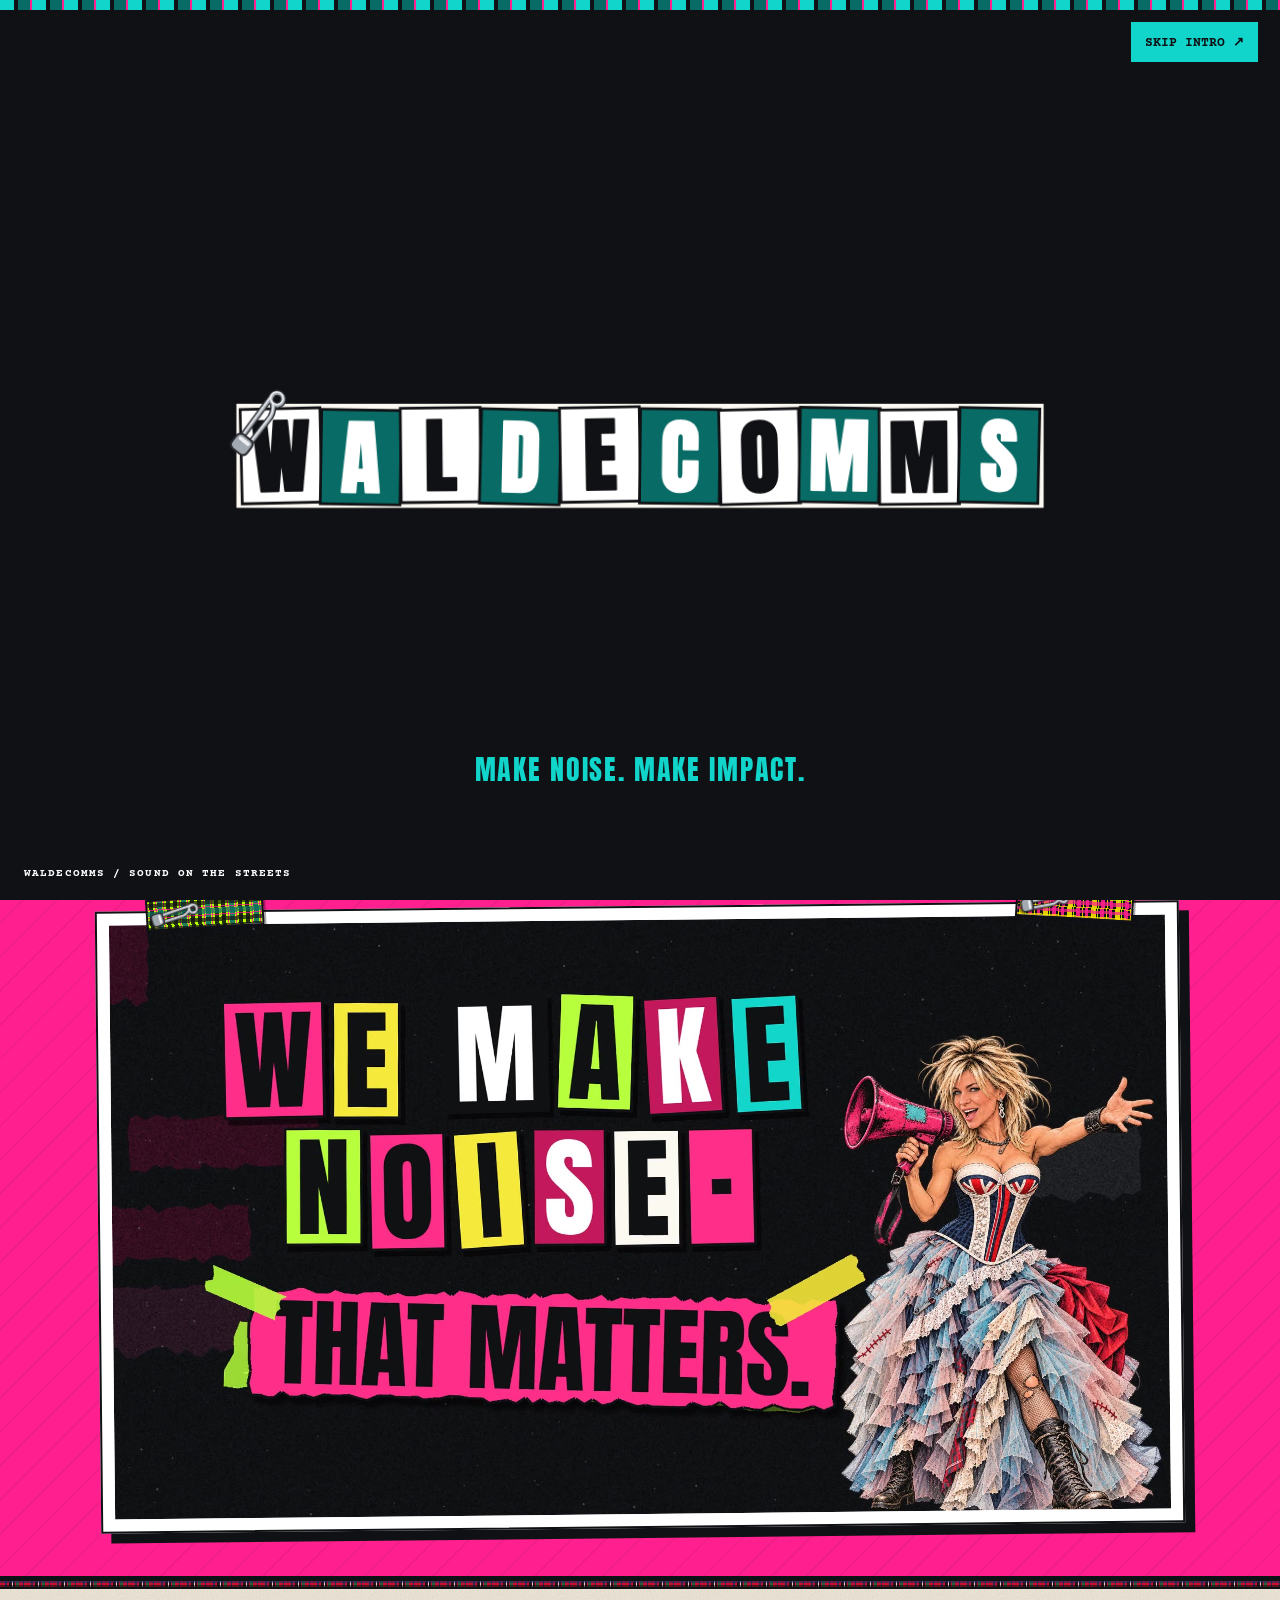
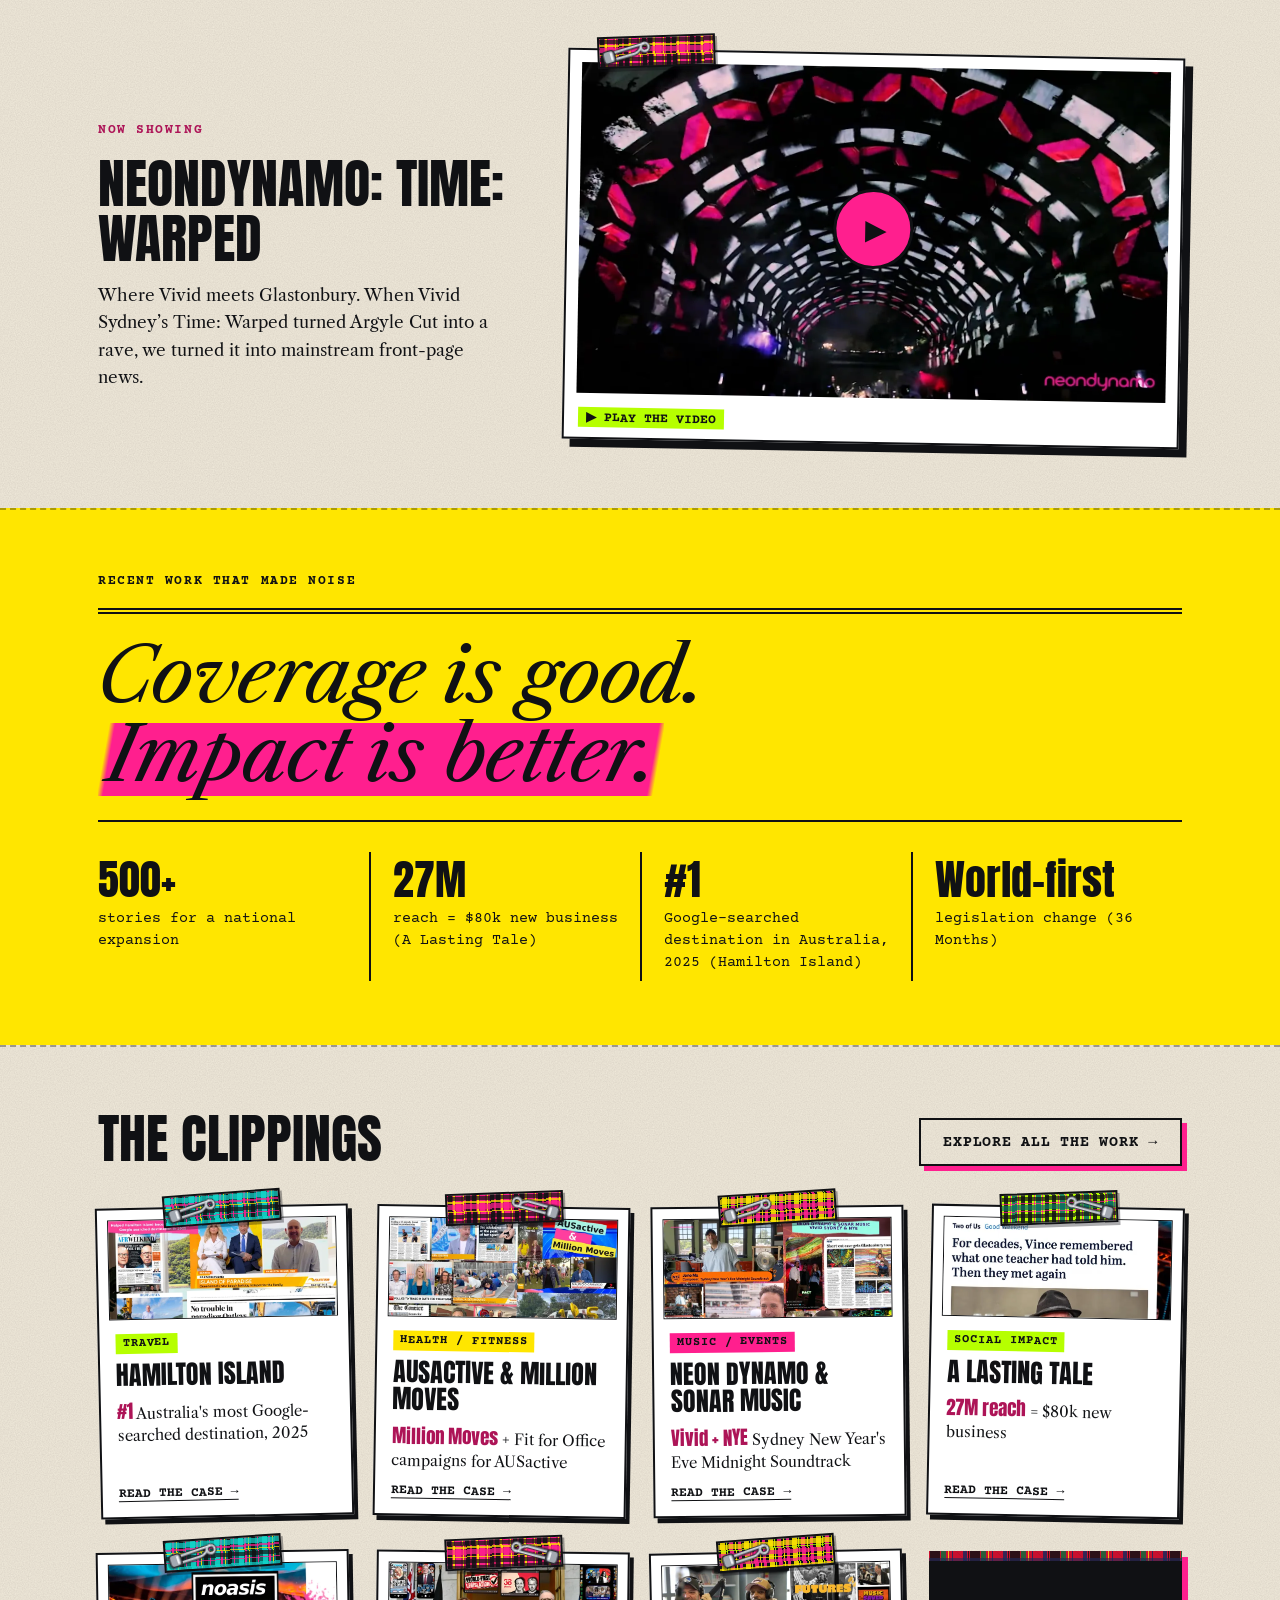
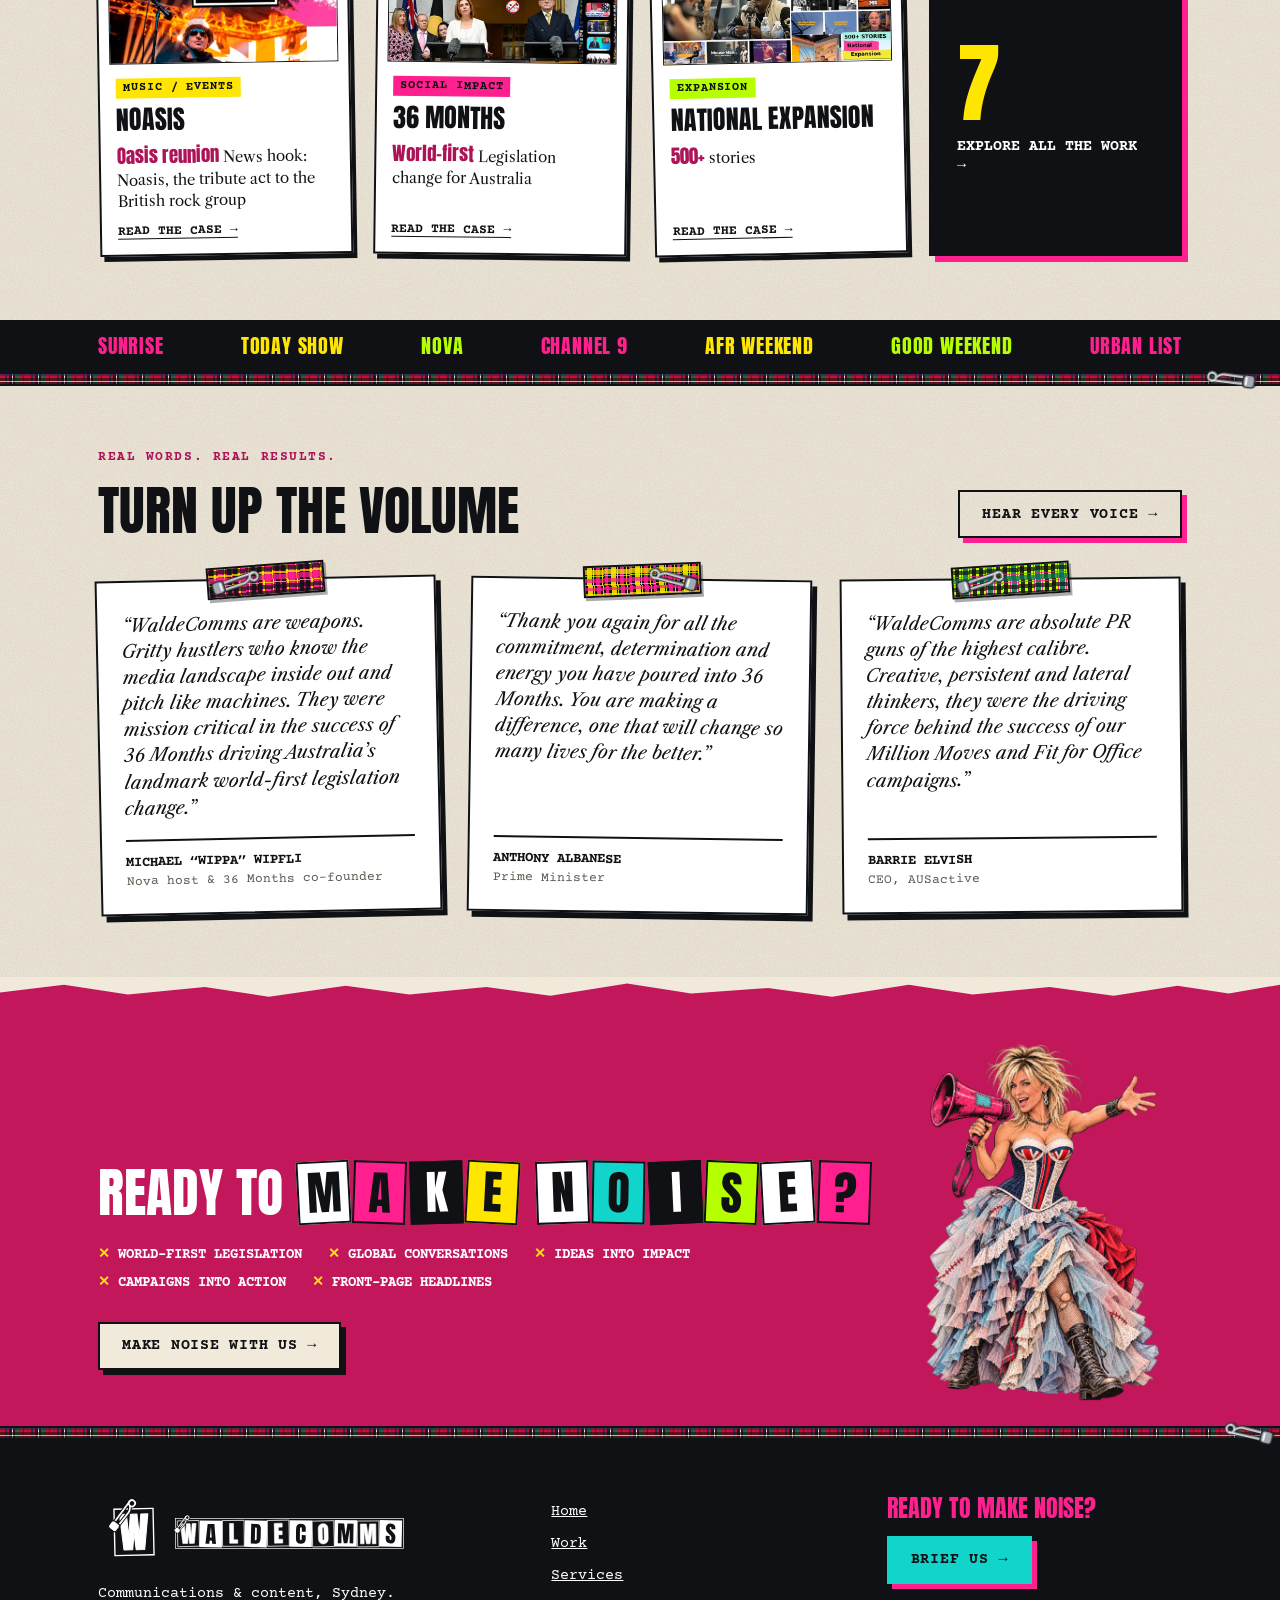
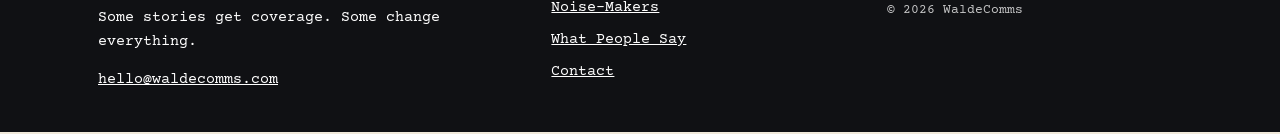
==== index.html @ 23a78856 "Pinned W as main logo: header lockup, footer, menu" ====
<!doctype html><html lang="en-AU"><head><meta charset="utf-8"><meta name="robots" content="noindex"><meta http-equiv="Cache-Control" content="no-cache, no-store, must-revalidate"><meta http-equiv="Pragma" content="no-cache"><meta http-equiv="Expires" content="0"><meta name="wc-ver" content="f0bf7336ae"><script>(function(){try{var v=document.querySelector('meta[name=wc-ver]').content,k='wcv-'+location.pathname;fetch(location.pathname+'?nc='+Date.now(),{cache:'no-store'}).then(function(r){return r.text()}).then(function(t){var m=t.match(/name="wc-ver" content="([0-9a-f]+)"/);if(m&&m[1]!==v&&sessionStorage.getItem(k)!==m[1]){sessionStorage.setItem(k,m[1]);var q=new URLSearchParams(location.search);q.set('v',m[1]);location.replace(location.pathname+'?'+q+location.hash)}})}catch(e){}})()</script><script>(function(u){if(/iP(hone|ad|od)/.test(u)||(/Safari[/]/.test(u)&&!/Chrome|Chromium|CriOS|FxiOS|Edg|Android/.test(u)))document.documentElement.classList.add("no-alpha")})(navigator.userAgent)</script><meta name="viewport" content="width=device-width,initial-scale=1">
<title>WaldeComms | PR that makes noise, Sydney</title><meta name="description" content="WaldeComms is a Sydney PR agency that turns businesses into brands people can&#x27;t ignore."><meta name="theme-color" content="#101114">
<link rel="icon" type="image/svg+xml" href="./img/favicon.svg?v=999e07d8"><link rel="icon" type="image/png" sizes="32x32" href="./img/favicon-32.png?v=999e07d8"><link rel="icon" type="image/png" sizes="64x64" href="./img/favicon-64.png?v=999e07d8"><link rel="apple-touch-icon" href="./img/apple-touch-icon.png?v=999e07d8">
<link rel="preload" href="./fonts/anton.woff2" as="font" type="font/woff2" crossorigin><link rel="preload" href="./fonts/courier-prime-bold.woff2" as="font" type="font/woff2" crossorigin>
<link rel="stylesheet" href="./css/site.css?v=f0bf7336ae"><link rel="stylesheet" href="./css/intro.css?v=f0bf7336ae"><link rel="preload" href="./img/waldecomms-logo.svg?v=999e07d8" as="image">
<script>document.documentElement.classList.add('js')</script></head><body>
<a class="skiplink" href="#main">Skip to content</a><div id="intro" hidden aria-label="WaldeComms introduction">
 <div class="i-flash f1"></div><div class="i-flash f2"></div><div class="i-flash f3"></div>
 <div class="i-tartan" aria-hidden="true"></div>
 <div class="i-word make">MAKE</div><div class="i-word noise">NOISE</div>
 <img class="i-lockup" src="./img/waldecomms-logo.svg?v=999e07d8" alt="WaldeComms" width="1028" height="160">
 <p class="i-caption">MAKE NOISE. MAKE IMPACT.</p>
 <div class="i-wipe" aria-hidden="true"><i></i><i></i><i></i><i></i><i></i><i></i></div>
 <span class="i-meta">WALDECOMMS / SOUND ON THE STREETS</span>
 <button class="i-skip" type="button">Skip intro ↗</button>
</div>

<header class="hdr"><div class="wrap hdr__in"><a class="logo" href="./?intro=1&amp;v=f0bf7336ae" aria-label="WaldeComms home (replays the intro)"><img class="logo__w" src="./img/waldecomms-W-pinned-color.svg?v=999e07d8" alt="" width="56" height="56"><img class="logo__t" src="./img/waldecomms-logo.svg?v=999e07d8" alt="WaldeComms" width="257" height="40"></a>
<nav class="nav" aria-label="Main"><a href="./work/?v=f0bf7336ae">Work</a><a href="./services/?v=f0bf7336ae">Services</a><a href="./noise-makers/?v=f0bf7336ae">Noise-Makers</a><a href="./what-people-say/?v=f0bf7336ae">What People Say</a><a href="./contact/?v=f0bf7336ae">Contact</a></nav><div class="hdr-cta"><a class="btn btn--sm" href="./contact/?v=f0bf7336ae" data-cta>Make noise</a>
<a class="mnav-open" href="#mmenu" role="button" aria-expanded="false" aria-controls="mmenu" aria-label="Menu"><span class="burger" aria-hidden="true"><i></i><i></i><i></i></span><span class="mnav-l">Menu</span></a></div></div><div class="tartan" aria-hidden="true"><span class="pin" aria-hidden="true" style="left:26px;--rot:84deg"></span></div></header>
<div class="mmenu" id="mmenu" role="dialog" aria-modal="true" aria-label="Site menu"><div class="mmenu__top"><img src="./img/waldecomms-W-pinned-color.svg?v=999e07d8" alt="" width="44" height="44" style="height:44px;width:44px"><a class="mmenu__close" href="#" role="button" aria-label="Close menu">Close ✕</a></div><nav aria-label="Mobile"><a href="./?v=f0bf7336ae">Home</a><a href="./work/?v=f0bf7336ae">Work</a><a href="./services/?v=f0bf7336ae">Services</a><a href="./noise-makers/?v=f0bf7336ae">Noise-Makers</a><a href="./what-people-say/?v=f0bf7336ae">What People Say</a><a href="./contact/?v=f0bf7336ae">Contact</a></nav><a class="btn btn--teal mmenu__cta" href="./contact/?v=f0bf7336ae">Make noise →</a></div>
<main id="main"><section class="hero hero--video"><div class="wrap hero__in"><div class="hero__t"><p class="kick"><span class="ransom"><span class="sr">PR</span><span class="ransom__v" aria-hidden="true"><span class="rw"><span class="rt rt--0" style="--r:-3deg">P</span><span class="rt rt--1" style="--r:2deg">R</span></span></span></span> <span>Sydney</span></p><h1 class="h1"><span class="h1__a">We make noise.</span> <span class="h1__b">That matters.</span></h1><p class="sub">Some stories get coverage. <span class="hl hl--p">Some change everything.</span></p><div class="ctas"><a class="btn" href="./work/?v=f0bf7336ae" data-cta>See the work →</a></div><p class="pinnote"><span class="pin-ico" aria-hidden="true"></span>That’s Niki Waldegrave · Noise with impact</p></div><figure class="hero__me hero__me--vid"><video class="hero__vid" autoplay muted loop playsinline preload="auto" poster="./img/niki-instigator.png?v=f0bf7336ae" width="720" height="1226" aria-label="Illustration of Niki Waldegrave, megaphone on her shoulder, hand on hip" data-pose="instigator"><source src="./video/niki-hero-loop-alpha.webm?v=f0bf7336ae" type="video/webm; codecs=vp9"></video><img class="hero__still" src="./img/niki-instigator.png?v=f0bf7336ae" alt="Illustration of Niki Waldegrave, megaphone on her shoulder, hand on hip" width="1024" height="1536" data-pose="instigator"></figure></div></section>
<section class="band" aria-label="WaldeComms in numbers"><div class="wrap band__in"><p><b>2.3B</b><span>media impressions for one campaign alone</span></p><p><b>14+</b><span>international awards</span></p></div></section>
<div class="tt" aria-hidden="true"><span class="pin" aria-hidden="true" style="left:26px;--rot:72deg"></span></div>
<section class="reelsec" data-reel aria-labelledby="reel-h"><div class="wrap"><div class="reelsec__hd"><div><p class="kick kick--ink"> <span>Showreel</span></p><h2 id="reel-h">Watch the <span class="ransom"><span class="sr">REEL</span><span class="ransom__v" aria-hidden="true"><span class="rw"><span class="rt rt--0" style="--r:-3deg">R</span><span class="rt rt--1" style="--r:2deg">E</span><span class="rt rt--2" style="--r:-1.5deg">E</span><span class="rt rt--3" style="--r:3deg">L</span></span></span></span></h2></div><button class="btn reelsec__snd" type="button" data-reel-sound aria-label="Play the showreel with sound from the start">▶ Sound on</button></div>
<div class="reelsec__f"><span class="tape tape--l tape--g" aria-hidden="true"></span><span class="tape tape--r tape--y" aria-hidden="true"></span><video class="reelsec__v" muted loop playsinline preload="none" poster="./img/reel-poster.jpg?v=f0bf7336ae" data-src-sm="./video/reel-720.mp4?v=f0bf7336ae" data-src-lg="./video/reel-1080.mp4?v=f0bf7336ae" width="1920" height="1080" aria-label="WaldeComms showreel"></video><noscript><video controls preload="none" poster="./img/reel-poster.jpg?v=f0bf7336ae" src="./video/reel-720.mp4?v=f0bf7336ae" width="1920" height="1080"></video></noscript></div></div></section>
<div class="tt tt--thin" aria-hidden="true"></div>
<section class="sec" data-now-showing aria-labelledby="ns-h"><div class="wrap reel"><div><p class="kick kick--ink"> <span>Now showing</span></p><h2 id="ns-h">NeonDynamo: Time: Warped</h2><p>Where Vivid meets Glastonbury. When Vivid Sydney’s Time: Warped turned Argyle Cut into a rave, we turned it into mainstream front-page news.</p></div>
<button class="reel__f" type="button" data-yt="TSCt61_0Z-E" aria-label="Play the NeonDynamo Time: Warped video"><span class="tape tape--l tape--p" aria-hidden="true"></span><img src="./img/neon-poster.webp?v=f0bf7336ae" alt="NeonDynamo Time: Warped video still" width="1280" height="720" loading="lazy"><span class="reel__play" aria-hidden="true">▶</span><span class="reel__cap">▶ Play the video</span></button></div></section>
<section class="sec sec--yellow" aria-labelledby="ci-h"><div class="wrap"><p class="kick kick--ink"> <span>Recent work that made noise</span></p><h2 id="ci-h" class="sr">Coverage is good. Impact is better.</h2><p class="headline" aria-hidden="true">Coverage is good.<br><em class="hl hl--p">Impact is better.</em></p>
<div class="cols"><div><b>500+</b><span>stories for a national expansion</span></div><div><b>27M</b><span>reach = $80k new business (A Lasting Tale)</span></div><div><b>#1</b><span>Google-searched destination in Australia, 2025 (Hamilton Island)</span></div><div><b>World-first</b><span>legislation change (36 Months)</span></div></div></div></section>
<section class="sec" data-fit-exempt="all" data-fit-reason="six-card grid"><div class="wrap"><div class="sec__hd"><h2>The clippings</h2><a class="btn btn--ghost" href="./work/?v=f0bf7336ae">Explore all the work →</a></div>
<div class="grid grid--4"><a class="card" href="./work/hamilton-island/?v=f0bf7336ae" style="--r:-1.2deg"><span class="tape" aria-hidden="true"></span><img src="./img/deck-hamilton-island-sm.webp?v=f0bf7336ae" alt="Hamilton Island coverage collage" loading="lazy" width="733" height="413"><span class="card__tag">Travel</span><span class="card__t">Hamilton Island</span><span class="card__s"><b>#1</b> Australia&#x27;s most Google-searched destination, 2025</span><span class="card__go">Read the case →</span></a><a class="card" href="./work/million-moves-ausactive/?v=f0bf7336ae" style="--r:0.9deg"><span class="tape tape--p" aria-hidden="true"></span><img src="./img/deck-million-moves-sm.webp?v=f0bf7336ae" alt="AUSactive &amp; Million Moves coverage collage" loading="lazy" width="733" height="413"><span class="card__tag">Health / Fitness</span><span class="card__t">AUSactive &amp; Million Moves</span><span class="card__s"><b>Million Moves</b> + Fit for Office campaigns for AUSactive</span><span class="card__go">Read the case →</span></a><a class="card" href="./work/neon-dynamo-sonar-music/?v=f0bf7336ae" style="--r:-0.6deg"><span class="tape tape--y" aria-hidden="true"></span><img src="./img/deck-neon-dynamo-sm.webp?v=f0bf7336ae" alt="Neon Dynamo &amp; Sonar Music coverage collage" loading="lazy" width="733" height="413"><span class="card__tag">Music / Events</span><span class="card__t">Neon Dynamo &amp; Sonar Music</span><span class="card__s"><b>Vivid + NYE</b> Sydney New Year&#x27;s Eve Midnight Soundtrack</span><span class="card__go">Read the case →</span></a><a class="card" href="./work/a-lasting-tale/?v=f0bf7336ae" style="--r:1.1deg"><span class="tape tape--g" aria-hidden="true"></span><img src="./img/deck-lasting-tale.webp?v=f0bf7336ae" alt="A Lasting Tale coverage collage" loading="lazy" width="733" height="413"><span class="card__tag">Social impact</span><span class="card__t">A Lasting Tale</span><span class="card__s"><b>27M reach</b> = $80k new business</span><span class="card__go">Read the case →</span></a><a class="card" href="./work/noasis/?v=f0bf7336ae" style="--r:-0.9deg"><span class="tape" aria-hidden="true"></span><img src="./img/deck-noasis.webp?v=f0bf7336ae" alt="Noasis coverage collage" loading="lazy" width="733" height="413"><span class="card__tag">Music / Events</span><span class="card__t">Noasis</span><span class="card__s"><b>Oasis reunion</b> News hook: Noasis, the tribute act to the British rock group</span><span class="card__go">Read the case →</span></a><a class="card" href="./work/36-months/?v=f0bf7336ae" style="--r:0.7deg"><span class="tape tape--p" aria-hidden="true"></span><img src="./img/deck-36-months-sm.webp?v=f0bf7336ae" alt="36 Months coverage collage" loading="lazy" width="733" height="413"><span class="card__tag">Social impact</span><span class="card__t">36 Months</span><span class="card__s"><b>World-first</b> Legislation change for Australia</span><span class="card__go">Read the case →</span></a><a class="card" href="./work/national-expansion/?v=f0bf7336ae" style="--r:-1.2deg"><span class="tape tape--y" aria-hidden="true"></span><img src="./img/deck-national-expansion-sm.webp?v=f0bf7336ae" alt="National Expansion coverage collage" loading="lazy" width="733" height="413"><span class="card__tag">Expansion</span><span class="card__t">National Expansion</span><span class="card__s"><b>500+</b> stories</span><span class="card__go">Read the case →</span></a><a class="card card--more" href="./work/?v=f0bf7336ae"><span class="card--more__n">7</span><span class="card--more__t">Explore all the work →</span></a></div></div></section>
<div class="mast" aria-label="Where our stories land"><div class="wrap mast__in"><span>Sunrise</span><span>Today Show</span><span>Nova</span><span>Channel 9</span><span>AFR Weekend</span><span>Good Weekend</span><span>Urban List</span></div></div>
<div class="tt" aria-hidden="true"><span class="pin pin--d" aria-hidden="true" style="right:40px;--rot:-82deg"></span></div>
<section class="sec qclips" data-fit-exempt="m" data-fit-reason="three stacked quote cards on mobile" aria-labelledby="qc-h"><div class="wrap"><div class="sec__hd"><div><p class="kick kick--ink"> <span>Real words. Real results.</span></p><h2 id="qc-h">Turn up the volume</h2></div><a class="btn btn--ghost" href="./what-people-say/?v=f0bf7336ae">Hear every voice →</a></div><div class="qclips__g"><figure class="qclip" style="--r:-1.2deg"><span class="tape tape--p" aria-hidden="true"></span><blockquote>“WaldeComms are weapons. Gritty hustlers who know the media landscape inside out and pitch like machines. They were mission critical in the success of 36 Months driving Australia’s landmark world-first legislation change.”</blockquote><figcaption>Michael “Wippa” Wipfli<span>Nova host &amp; 36 Months co-founder</span></figcaption></figure><figure class="qclip" style="--r:0.8deg"><span class="tape tape--tt" aria-hidden="true"></span><blockquote>“Thank you again for all the commitment, determination and energy you have poured into 36 Months. You are making a difference, one that will change so many lives for the better.”</blockquote><figcaption>Anthony Albanese<span>Prime Minister</span></figcaption></figure><figure class="qclip" style="--r:-0.5deg"><span class="tape tape--g" aria-hidden="true"></span><blockquote>“WaldeComms are absolute PR guns of the highest calibre. Creative, persistent and lateral thinkers, they were the driving force behind the success of our Million Moves and Fit for Office campaigns.”</blockquote><figcaption>Barrie Elvish<span>CEO, AUSactive</span></figcaption></figure></div></div></section>
<section class="cta cta-band" aria-labelledby="cta-h"><div class="torn" aria-hidden="true"></div><div class="wrap cta__in"><div><h2 id="cta-h"><span>Ready to</span> <span class="ransom"><span class="sr">MAKE NOISE?</span><span class="ransom__v" aria-hidden="true"><span class="rw"><span class="rt rt--0" style="--r:-3deg">M</span><span class="rt rt--1" style="--r:2deg">A</span><span class="rt rt--2" style="--r:-1.5deg">K</span><span class="rt rt--3" style="--r:3deg">E</span></span><span class="rw"><span class="rt rt--0" style="--r:-2deg">N</span><span class="rt rt--4" style="--r:1deg">O</span><span class="rt rt--2" style="--r:-2.5deg">I</span><span class="rt rt--5" style="--r:2.5deg">S</span><span class="rt rt--0" style="--r:-3deg">E</span><span class="rt rt--1" style="--r:2deg">?</span></span></span></span></h2><ul class="ticks"><li>World-first legislation</li><li>Global conversations</li><li>Ideas into impact</li><li>Campaigns into action</li><li>Front-page headlines</li></ul><a class="btn btn--paper" href="./contact/?v=f0bf7336ae">Make noise with us →</a></div><img class="cta__me" src="./img/niki-rally.png?v=f0bf7336ae" alt="Illustration of Niki Waldegrave calling through her megaphone" width="1024" height="1536" loading="lazy" data-pose="rally"></div></section></main>
<div class="tt" aria-hidden="true"><span class="pin pin--d" aria-hidden="true" style="right:22px;--rot:-76deg"></span></div><footer class="ftr"><div class="wrap ftr__in"><div><div class="ftr__brand"><img class="ftr__w" src="./img/waldecomms-W-pinned-white.svg?v=999e07d8" alt="" width="72" height="72"><img src="./img/waldecomms-strip-white.svg?v=999e07d8" alt="WaldeComms" width="231" height="36"></div><p>Communications &amp; content, Sydney.<br>Some stories get coverage. Some change everything.</p><p><a class="" href="mailto:hello@waldecomms.com?subject=Ready%20to%20make%20noise">hello@waldecomms.com</a></p></div>
<nav aria-label="Footer"><a href="./?v=f0bf7336ae">Home</a><a href="./work/?v=f0bf7336ae">Work</a><a href="./services/?v=f0bf7336ae">Services</a><a href="./noise-makers/?v=f0bf7336ae">Noise-Makers</a><a href="./what-people-say/?v=f0bf7336ae">What People Say</a><a href="./contact/?v=f0bf7336ae">Contact</a></nav>
<div><p class="ftr__h">Ready to make noise?</p><a class="btn btn--teal" href="./contact/?v=f0bf7336ae">Brief us →</a><p><small>© 2026 WaldeComms</small></p></div></div></footer>
<div class="lb" role="dialog" aria-modal="true" aria-label="Viewer"><button class="btn btn--teal btn--sm" type="button">Close ✕</button></div>
<script src="./js/intro.js?v=f0bf7336ae"></script><script src="./js/site.js?v=f0bf7336ae" defer></script></body></html>
---- css/site.css ----
/* WaldeComms: Westwood Zine. ALL colours, type and sizes live in :root below. Built by build.py (content in content.py). */
@font-face{font-family:Anton;src:url(../fonts/anton.woff2) format("woff2");font-display:swap}
@font-face{font-family:Caslon;src:url(../fonts/caslon.woff2) format("woff2");font-display:swap}
@font-face{font-family:Caslon;font-style:italic;src:url(../fonts/caslon-italic.woff2) format("woff2");font-display:swap}
@font-face{font-family:Caslon;font-weight:700;src:url(../fonts/caslon-bold.woff2) format("woff2");font-display:swap}
@font-face{font-family:"Courier Prime";src:url(../fonts/courier-prime.woff2) format("woff2");font-display:swap}
@font-face{font-family:"Courier Prime";font-weight:700;src:url(../fonts/courier-prime-bold.woff2) format("woff2");font-display:swap}
:root{
 /* colour: paper, ink, deep teal (white 6.4:1), bright teal (ink 10.2:1), muted ink (6:1 on paper); pink 5.3:1 / yellow 14.9:1 / lime 15.6:1 with ink; deep pink 5.9:1 with white */
 --paper:#F1EADB;--paper2:#E8DFCB;--white:#fff;--ink:#101114;--deep:#086B65;--teal:#11D5CA;--mute:#5C574E;
 /* Niki's loud accents (19 Nov): ink text on --pink/--yellow/--lime; white text only on --pinkd/--deep/--ink */
 --pink:#FF1F8E;--pinkd:#C2185B;--pinkt:#AD1457;--yellow:#FFE600;--lime:#B6FF00;
 --i:var(--ink);--c:var(--paper);--t:var(--teal);
 /* type */
 --d:Anton,Impact,"Arial Narrow",sans-serif;--s:Caslon,Georgia,serif;--m:"Courier Prime",ui-monospace,monospace;
 /* one size per role, every page */
 --h1:clamp(46px,6.6vw,82px);--h2:clamp(34px,4.4vw,54px);--h3:28px;--lead:21px;--kick:13px;--body:17px;
 --w:1140px;--gut:28px;--sec:64px;--fig:500px;--hero:560px;--cta-fig:360px;--hdr:83px}
*,*::before,*::after{box-sizing:border-box}
*{margin:0}
html{background:var(--paper);-webkit-text-size-adjust:100%;scroll-padding-top:calc(var(--hdr) + 12px)}
body{font:var(--body)/1.6 var(--s);color:var(--ink);background:var(--paper) url("data:image/svg+xml,%3Csvg xmlns='http://www.w3.org/2000/svg' width='220' height='220'%3E%3Cfilter id='n'%3E%3CfeTurbulence type='fractalNoise' baseFrequency='.85' numOctaves='3' stitchTiles='stitch'/%3E%3CfeColorMatrix values='0 0 0 0 0 0 0 0 0 0 0 0 0 0 0 0 0 0 .09 0'/%3E%3C/filter%3E%3Crect width='100%25' height='100%25' filter='url(%23n)'/%3E%3C/svg%3E");overflow-x:hidden;overflow-wrap:break-word}
img{max-width:100%;height:auto;display:block}
a{color:inherit}
button{font:inherit;color:inherit}
.sr{position:absolute!important;width:1px;height:1px;overflow:hidden;clip:rect(0 0 0 0);white-space:nowrap}
.skiplink{position:absolute;left:-999px;top:0;background:var(--ink);color:#fff;padding:.6em 1em;z-index:400}.skiplink:focus{left:8px;top:8px}
.wrap{max-width:var(--w);margin:0 auto;padding:0 var(--gut)}
:focus-visible{outline:3px solid var(--pinkd);outline-offset:3px}
.ftr :focus-visible,.cta :focus-visible,.band :focus-visible,.mmenu :focus-visible{outline-color:var(--yellow)}
/* tartan: teal + ink + deep, one thin pink overcheck */
.tartan{background:repeating-linear-gradient(90deg,transparent 0 20px,var(--yellow) 20px 23px,transparent 23px 48px),repeating-linear-gradient(0deg,transparent 0 20px,var(--pink) 20px 24px,transparent 24px 48px),repeating-linear-gradient(90deg,rgba(16,17,20,.55) 0 12px,transparent 12px 48px),repeating-linear-gradient(0deg,rgba(16,17,20,.55) 0 12px,transparent 12px 48px),repeating-linear-gradient(90deg,transparent 0 30px,rgba(8,107,101,.7) 30px 42px,transparent 42px 48px),var(--teal)}
/* header */
.hdr{position:sticky;top:0;z-index:60;background:var(--paper);border-bottom:3px solid var(--ink)}
.hdr__in{display:flex;align-items:center;gap:28px;height:72px}
.hdr .tartan{height:8px}
.logo{display:flex;align-items:center;gap:6px;flex:none}
.logo img.logo__t{width:257px;height:40px}
.logo img.logo__w{width:60px;height:60px;margin:-6px 0}
.ftr__brand{display:flex;align-items:center;gap:4px}
.ftr__w{width:72px;height:72px;flex:none}
.nav{display:flex;gap:22px;margin-left:auto;font:400 14px/1 var(--m);text-transform:uppercase;letter-spacing:.04em}
.nav a{text-decoration:none;padding:10px 0;border-bottom:3px solid transparent}
.nav a[aria-current]{border-color:var(--pink)}
.nav a:hover{border-color:var(--ink);background:linear-gradient(transparent 55%,var(--yellow) 55% 92%,transparent 92%)}
.hdr-cta{display:flex;align-items:center;gap:10px}
.mnav-open{display:none}
/* buttons: one family. Ink with a teal offset (on light), paper with ink offset (on deep teal), bright teal with ink text (on ink) */
.btn{display:inline-flex;align-items:center;justify-content:center;gap:.4em;min-height:48px;padding:0 22px;background:var(--ink);color:#fff;font:700 15px/1 var(--m);text-transform:uppercase;letter-spacing:.05em;text-decoration:none;border:2px solid var(--ink);box-shadow:5px 5px 0 var(--pink);cursor:pointer;transition:transform .15s,box-shadow .15s;text-align:center}
.btn:hover{transform:translate(-2px,-2px);box-shadow:7px 7px 0 var(--yellow)}
.btn--ghost:hover{background:var(--lime)}
.btn--sm{min-height:44px;padding:0 16px;font-size:13px}
.btn--ghost{background:transparent;color:var(--ink)}
.btn--paper{background:var(--paper);color:var(--ink);box-shadow:5px 5px 0 var(--ink)}
.btn--paper:hover{background:var(--yellow);box-shadow:7px 7px 0 var(--ink)}
.btn--teal{background:var(--teal);color:var(--ink);border-color:var(--teal);box-shadow:5px 5px 0 var(--pink)}
.btn--teal:hover{background:var(--yellow);border-color:var(--yellow);box-shadow:7px 7px 0 var(--pink)}
/* links: deep pink text 4.9:1 on paper; highlighter on hover */
.lnk:hover{background:var(--yellow);color:var(--ink)}
.lnk{font:700 15px/1.3 var(--m);text-transform:uppercase;letter-spacing:.04em;color:var(--pinkt);text-decoration:underline;text-decoration-thickness:2px;text-underline-offset:5px;display:inline-flex;align-items:center;min-height:44px}
/* ransom tiles (labels + CTA heading only) */
.ransom{display:inline-flex;vertical-align:middle}
.ransom__v{display:inline-flex;flex-wrap:wrap;gap:6px .35em}
.rw{display:inline-flex;gap:3px;white-space:nowrap}
.rt{display:inline-grid;place-items:center;min-width:1.15em;height:1.35em;padding:0 .12em;font:400 1em/1 var(--d);border:2px solid var(--ink);transform:rotate(var(--r,0deg))}
.rt--0{background:#fff;color:var(--ink)}.rt--1{background:var(--pink);color:var(--ink)}.rt--2{background:var(--ink);color:#fff}.rt--3{background:var(--yellow);color:var(--ink)}.rt--4{background:var(--teal);color:var(--ink)}.rt--5{background:var(--lime);color:var(--ink)}
.kick{display:flex;align-items:center;flex-wrap:wrap;gap:12px;font:700 var(--kick)/1.2 var(--m);text-transform:uppercase;letter-spacing:.12em;margin-bottom:18px}
.kick .ransom{font-size:22px;letter-spacing:0}
.kick--ink{color:var(--pinkt)}
/* highlighter swipe behind key words */
.hl{background:linear-gradient(100deg,transparent 1%,var(--yellow) 2% 98%,transparent 99%) 0 75%/100% 78% no-repeat;padding:0 .12em;-webkit-box-decoration-break:clone;box-decoration-break:clone}
.hl--p{background-image:linear-gradient(100deg,transparent 2%,var(--pink) 3% 97%,transparent 98%)}
.hl--l{background-image:linear-gradient(100deg,transparent 2%,var(--lime) 3% 97%,transparent 98%)}
/* hero: one component on every page; figure same size everywhere */
.hero{border-bottom:3px solid var(--ink);position:relative;overflow-x:clip;overflow-y:visible}
.hero__in{display:grid;grid-template-columns:minmax(0,1fr) auto;gap:40px;align-items:end;min-height:var(--hero)}
.hero__t{align-self:center;padding:48px 0}
.hero--plain .hero__in{min-height:0;grid-template-columns:minmax(0,1fr)}
.hero--plain .hero__t{padding:64px 0 56px}
.h1{font:400 var(--h1)/.95 var(--d);text-transform:uppercase;letter-spacing:-.005em}
.h1 span{display:block}
.h1 .h1__b{display:table;background:var(--pinkd);color:#fff;padding:.05em .16em .02em;margin-top:.12em;transform:rotate(-1.2deg);box-shadow:6px 6px 0 var(--ink)}
.sub,.lead{font:italic var(--lead)/1.45 var(--s)}
.sub{margin:26px 0 30px;max-width:36ch}
.hero .sub:last-child{margin-bottom:0}
.ctas{display:flex;align-items:center;gap:26px;flex-wrap:wrap}
.pinnote{display:inline-block;margin-top:32px;background:var(--yellow);border:2px solid var(--ink);padding:12px 14px 10px;font:700 12px/1.35 var(--m);text-transform:uppercase;transform:rotate(-1.5deg)}
.pin-ico{display:block;width:44px;height:14px;margin:-22px 0 6px -4px;background:url("data:image/svg+xml,%3Csvg xmlns='http://www.w3.org/2000/svg' viewBox='0 0 60 18'%3E%3Cpath d='M8 9h44a6 6 0 1 1 0 .1' fill='none' stroke='%23101114' stroke-width='3'/%3E%3Cpath d='M4 4h10v10H4z' fill='%23101114'/%3E%3C/svg%3E") no-repeat;transform:rotate(-8deg)}
.hero__me{position:relative;margin:0;height:var(--fig);width:calc(var(--fig)*2/3);justify-self:center;margin-right:20px}
.hero__me img{position:relative;z-index:2;height:100%;width:100%;object-fit:contain;object-position:bottom}
.halo{position:absolute;z-index:0;left:4%;right:4%;top:10%;aspect-ratio:1;border-radius:50%;background:radial-gradient(circle,var(--pink) 0 40%,transparent 41%) 0 0/12px 12px;opacity:.5}
.patch{position:absolute;z-index:1;left:-12%;bottom:22%;width:30%;height:20%;transform:rotate(-7deg);clip-path:polygon(0 4%,12% 0,30% 5%,52% 0,76% 4%,100% 0,97% 30%,100% 58%,96% 100%,70% 96%,44% 100%,20% 95%,0 100%,3% 60%)}
/* stats band */
.band{background:var(--ink);color:#fff}
.band__in{display:flex;flex-wrap:wrap;gap:12px 56px;padding-top:20px;padding-bottom:20px}
.band p{display:flex;align-items:baseline;gap:14px}
.band b{font:400 44px/1 var(--d);color:var(--yellow)}
.band p:nth-child(2) b{color:var(--pink)}
.band span{font:700 14px/1.3 var(--m);text-transform:uppercase;letter-spacing:.05em}
/* sections */
.sec{padding:var(--sec) 0}
.sec+.sec{border-top:2px dashed rgba(16,17,20,.35)}
.sec--alt{background:var(--paper2)}
.sec--lime{background:var(--lime)}.sec--lime .kick--ink{color:var(--ink)}
section h2,.h2{font:400 var(--h2)/1.02 var(--d);text-transform:uppercase}
section h3{font:400 var(--h3)/1.05 var(--d);text-transform:uppercase}
.sec__hd{display:flex;justify-content:space-between;align-items:end;gap:20px;margin-bottom:40px;flex-wrap:wrap}
.sec__hd h2{max-width:100%}
.note{font:14px/1.5 var(--m);color:var(--mute);margin-top:12px}
.tape{position:absolute;z-index:3;top:-16px;left:50%;width:118px;height:32px;translate:-50% 0;rotate:-3deg;background:url(../img/tartan-punk-d.svg?v=64692356) 0 0/24px 24px repeat;border:2px solid var(--ink);box-shadow:2px 3px 0 rgba(16,17,20,.35);pointer-events:none}
.tape--l{left:14%}
.tape--p{background-image:url(../img/tartan-punk-b.svg?v=7922f987)}.tape--y{background-image:url(../img/tartan-punk-a.svg?v=42cfdc27)}.tape--g{background-image:url(../img/tartan-punk-c.svg?v=ad121a4f)}
/* safety pin through every tape strip (decorative; the strip itself is aria-hidden in the markup) */
.tape::after{content:"";position:absolute;z-index:2;top:50%;left:var(--pinx,24%);width:19px;height:52px;margin:-26px 0 0 -9px;background:url(../img/pin.svg?v=fea9e51a) center/contain no-repeat;rotate:var(--pinr,76deg);filter:drop-shadow(1px 2px 0 rgba(16,17,20,.4))}
.card:nth-child(even) .tape::after,.qclip:nth-child(even) .tape::after{--pinx:76%;--pinr:-72deg}
/* now showing (NeonDynamo) */
/* statement + news columns (static: never animates, never half-faded) */
.headline{font:italic 400 clamp(40px,6vw,76px)/1.04 var(--s);letter-spacing:-.02em;border-top:6px double var(--ink);border-bottom:2px solid var(--ink);padding:22px 0 26px}
.reel{display:grid;grid-template-columns:minmax(0,.8fr) minmax(0,1.2fr);gap:56px;align-items:center}
.reel p{margin-top:16px}
.reel__f{position:relative;display:block;width:100%;background:#fff;padding:12px 12px 44px;border:2px solid var(--ink);box-shadow:8px 8px 0 var(--ink);transform:rotate(1deg);cursor:pointer;text-align:left}
.reel__f img{width:100%;aspect-ratio:16/9;object-fit:cover}
.reel__f:hover{transform:rotate(0)}
.reel__cap{position:absolute;bottom:10px;left:14px;background:var(--lime);padding:2px 8px;font:700 13px var(--m);text-transform:uppercase}
.reel__play{position:absolute;left:50%;top:45%;translate:-50% -50%;width:80px;height:80px;display:grid;place-items:center;border-radius:50%;background:var(--pink);color:var(--ink);border:3px solid var(--ink);font-size:28px;padding-left:5px}
.sec--yellow{background:var(--yellow)}
.sec--yellow .kick--ink{color:var(--ink)}
.headline em{font-style:italic}
.cols{display:grid;grid-template-columns:repeat(4,minmax(0,1fr));margin-top:30px}
.cols>div{padding:6px 22px 8px;border-left:2px solid var(--ink)}
.cols>div:first-child{border-left:0;padding-left:0}
.cols b{display:block;font:400 42px/1.05 var(--d)}
.cols span{display:block;font:15px/1.45 var(--m);color:var(--mute);margin-top:6px}
.sec--yellow .cols span{color:var(--ink)}
.cols--3{grid-template-columns:repeat(3,minmax(0,1fr));margin-top:0}
/* clipping cards */
.grid{display:grid;grid-template-columns:repeat(3,minmax(0,1fr));gap:38px 30px}
.card{position:relative;display:flex;flex-direction:column;background:#fff;border:2px solid var(--ink);padding:10px 10px 16px;text-decoration:none;transform:rotate(var(--r,0deg));box-shadow:4px 5px 0 var(--ink);transition:transform .2s,box-shadow .2s}
.card:hover{transform:rotate(0) translateY(-4px);box-shadow:8px 10px 0 var(--pink)}
.card img{aspect-ratio:16/7;width:100%;object-fit:cover;object-position:top;border:1px solid var(--ink)}
.card__tag{align-self:flex-start;font:700 12px/1 var(--m);text-transform:uppercase;letter-spacing:.08em;color:var(--ink);background:var(--lime);padding:4px 7px;margin:14px 6px 8px}
.card:nth-child(3n+2) .card__tag{background:var(--yellow)}.card:nth-child(3n) .card__tag{background:var(--pink)}
.card__t{font:400 26px/1.05 var(--d);text-transform:uppercase;margin:0 6px}
.card__s{font:15px/1.4 var(--s);margin:8px 6px 12px}
.card__s b{font:400 19px var(--d);color:var(--pinkt)}
.card__go{margin:auto 6px 0;font:700 13px var(--m);text-transform:uppercase;text-decoration:underline;text-underline-offset:4px}
/* quotes */
.volume__box{max-width:880px;margin:0 auto;padding:44px 48px;background:#fff;border:12px solid transparent;border-image:repeating-linear-gradient(45deg,var(--pink) 0 8px,var(--ink) 8px 12px,var(--yellow) 12px 20px,var(--ink) 20px 24px) 12}
.volume__stage{display:grid;cursor:pointer;touch-action:pan-y}
.volume__quote{grid-area:1/1;margin:0}
.volume__quote[hidden]{display:block;visibility:hidden;pointer-events:none}
.volume__quote blockquote{font:italic clamp(20px,2.2vw,27px)/1.42 var(--s)}
.volume__quote figcaption{margin-top:22px;font:700 16px/1.4 var(--m);text-transform:uppercase}
.volume__quote figcaption span{display:block;font-weight:400;font-size:14px}
.volume__quote.slap{animation:fadein .4s both}
@keyframes fadein{from{opacity:0;transform:translateY(8px)}to{opacity:1;transform:none}}
.volume__controls{display:flex;flex-wrap:wrap;gap:16px;align-items:center;margin-top:28px}
.volume__count{font:700 14px var(--m)}
.volume__meter{height:6px;margin-top:20px;background:var(--paper2);overflow:hidden}
.volume__fill{height:100%;background:var(--pink);transform:scaleX(0);transform-origin:left}
.quote-sm{margin-top:30px;padding:26px 28px;background:#fff;border:12px solid transparent;border-image:repeating-linear-gradient(45deg,var(--pink) 0 8px,var(--ink) 8px 12px,var(--yellow) 12px 20px,var(--ink) 20px 24px) 12}
.quote-sm blockquote{font:italic 20px/1.45 var(--s)}
.quote-sm figcaption{margin-top:16px;font:700 14px/1.4 var(--m);text-transform:uppercase}
/* CTA band (Rally) */
.cta{position:relative;background:var(--pinkd);color:#fff;overflow:hidden}
.torn{height:22px;margin-top:-1px;background:var(--paper);clip-path:polygon(0 0,100% 0,100% 40%,96% 80%,92% 45%,87% 90%,82% 50%,76% 85%,71% 40%,65% 95%,60% 55%,54% 80%,49% 35%,43% 90%,38% 50%,32% 85%,27% 45%,21% 95%,16% 50%,10% 85%,5% 40%,0 75%)}
.cta__in{display:grid;grid-template-columns:minmax(0,1fr) auto;gap:40px;align-items:end;padding-top:44px}
.cta__in>div{padding-bottom:56px}
.cta h2{display:flex;flex-wrap:wrap;gap:10px 14px;align-items:center}
.cta h2 .ransom{font-size:.86em}
.cta .lead{margin:18px 0 28px}
.ticks{list-style:none;padding:0;display:flex;flex-wrap:wrap;gap:10px 26px;margin:22px 0 30px;font:700 14px/1.3 var(--m);text-transform:uppercase}
.ticks li::before{content:"✕";color:var(--yellow);margin-right:8px}
.cta__me{height:var(--cta-fig);width:auto;margin:0 20px 24px 0}
/* footer */
.ftr{background:var(--ink);color:#fff;padding:56px 0 40px;font:15px/1.6 var(--m)}
.ftr__in{display:grid;grid-template-columns:1.4fr 1fr 1fr;gap:40px}
.ftr p{margin-top:14px}
.ftr nav{display:flex;flex-direction:column}
.ftr nav a{display:inline-flex;align-items:center;min-height:32px}
.ftr nav a:hover,.ftr p a:hover{background:var(--yellow);color:var(--ink)}
.ftr__h{color:var(--pink);font:400 24px/1 var(--d);text-transform:uppercase;margin:0 0 16px!important}
.ftr small{opacity:.75}
/* mobile menu */
.mmenu{position:fixed;inset:0;z-index:300;background:var(--ink);color:#fff;display:none;flex-direction:column;padding:16px max(20px,env(safe-area-inset-right)) max(24px,env(safe-area-inset-bottom)) max(20px,env(safe-area-inset-left));overflow-y:auto;overscroll-behavior:contain}
.mmenu:target,.mmenu.is-open{display:flex}
.mmenu__top{display:flex;justify-content:space-between;align-items:center;min-height:56px;margin-bottom:24px}
.mmenu__top img{height:30px;width:auto}
.mmenu__close{display:inline-flex;align-items:center;min-height:48px;padding:0 16px;background:var(--teal);color:var(--ink);font:700 15px var(--m);text-transform:uppercase;text-decoration:none}
.mmenu nav{display:flex;flex-direction:column}
.mmenu nav a{display:flex;align-items:center;min-height:56px;font:400 30px/1.1 var(--d);text-transform:uppercase;color:#fff;text-decoration:none;border-bottom:2px solid #2a2c31}
.mmenu nav a[aria-current]{color:var(--pink)}
.mmenu__cta{margin-top:28px;align-self:flex-start}
html.menu-open,html.menu-open body{overflow:hidden}
html.menu-open body{position:fixed;left:0;right:0;width:100%}
/* lightbox (deck pages + video) */
.lb{position:fixed;inset:0;background:rgba(16,17,20,.94);display:none;place-items:center;z-index:320;padding:4vw}
.lb iframe{width:min(92vw,calc(80vh*16/9));aspect-ratio:16/9;height:auto;border:4px solid #fff;background:#000}
.lb.open{display:grid}
.lb img{max-height:86vh;width:auto;border:4px solid #fff}
.lb>button{position:absolute;top:16px;right:16px}
/* page heroes extras */
.mast{background:var(--ink);color:#fff}
.mast__in{display:flex;justify-content:space-between;flex-wrap:wrap;gap:8px 24px;padding-top:16px;padding-bottom:16px;font:400 20px/1 var(--d);text-transform:uppercase;letter-spacing:.04em}
.mast span{white-space:nowrap}
.mast span:nth-child(3n+1){color:var(--pink)}.mast span:nth-child(3n+2){color:var(--yellow)}.mast span:nth-child(3n){color:var(--lime)}
/* work (calm spacing) */
.camp{display:grid;grid-template-columns:repeat(2,minmax(0,1fr));gap:64px;align-items:center;padding:72px 0;border-top:1px solid rgba(16,17,20,.4)}
.camp:first-child{border-top:0;padding-top:0}
.camp:last-child{padding-bottom:0}
.camp--flip .camp__t{order:2}
.camp__n{display:inline-block;font:700 13px var(--m);color:var(--ink);background:var(--yellow);padding:3px 8px;letter-spacing:.12em}
.camp h2{margin:6px 0 10px}
.camp__d{font:700 15px/1.4 var(--m);text-transform:uppercase}
.camp__l{margin-top:14px}
.camp__b{margin:18px 0 18px;padding-left:20px}.camp__b li{margin:6px 0}
.camp__b b,.camp__l b{color:var(--ink);background:linear-gradient(transparent 55%,var(--yellow) 55% 95%,transparent 95%)}
.camp__q{font:italic 19px/1.45 var(--s);border-left:5px solid var(--pink);padding-left:16px;margin:16px 0}
.stamps{list-style:none;padding:0;display:flex;gap:18px;flex-wrap:wrap;margin:24px 0}
.stamp{width:132px;height:132px;border-radius:50%;border:4px double var(--ink);color:var(--ink);display:grid;place-content:center;text-align:center;padding:10px;background:var(--pink);transform:rotate(var(--r,0deg));box-shadow:3px 3px 0 var(--ink)}
.stamp:nth-child(3n+2){background:var(--yellow)}.stamp:nth-child(3n){background:var(--lime)}
.stamp b{font:400 30px/1 var(--d)}
.stamp span{font:700 11px/1.2 var(--m);text-transform:uppercase;margin-top:4px}
/* Work images: red Westwood tartan frame, one silver safety pin holds it on (pin is decorative, aria-hidden) */
.camp__m{position:relative;padding:16px;background:var(--tt) 0 0/26px 26px repeat;border:2px solid var(--ink);box-shadow:8px 8px 0 var(--ink)}
.camp__i{background:#fff;border:3px solid var(--ink);overflow:hidden;line-height:0}
.camp__i img{width:100%;height:auto}
.camp__m .pin{margin:0;top:-18px;right:26px;--rot:62deg}
.camp__m--p1 .pin{top:auto;bottom:-18px;right:auto;left:26px;--rot:-58deg}
.camp__m--crop .camp__i img{aspect-ratio:16/6.8;object-fit:cover;object-position:top}
.camp__m--tall{max-width:380px;justify-self:center;width:100%}
.cov{margin-top:18px}.cov__h{font:700 13px var(--m);letter-spacing:.12em;text-transform:uppercase;background:var(--pink);color:var(--ink);display:inline-block;padding:3px 8px;margin-bottom:6px}
.cov__l{list-style:none;margin:0;padding:0}.cov__l li{border-top:1px dashed rgba(16,17,20,.4)}.cov__l .lnk{text-transform:none;letter-spacing:0;font:700 14px/1.35 var(--m);padding:8px 0;display:block;min-height:44px}.cov__l .lnk b{text-transform:uppercase;letter-spacing:.04em;margin-right:.3em}
/* services */
.svc-grid{display:grid;grid-template-columns:repeat(3,minmax(0,1fr));gap:30px}
.svc-card{position:relative;background:#fff;border:2px solid var(--ink);padding:28px 26px 30px;box-shadow:4px 5px 0 var(--ink)}
.svc-card:nth-child(3n+2){transform:rotate(.6deg)}.svc-card:nth-child(3n){transform:rotate(-.5deg)}
.svc-card h3{margin-bottom:12px}
.svc-card__n{display:inline-block;font:700 13px var(--m);color:var(--ink);background:var(--pink);padding:3px 8px;letter-spacing:.12em;margin-bottom:12px}
.svc-card:nth-child(3n+2) .svc-card__n{background:var(--yellow)}.svc-card:nth-child(3n) .svc-card__n{background:var(--lime)}
.svc-card:hover{box-shadow:8px 9px 0 var(--pink)}
/* team */
.team{display:grid;grid-template-columns:repeat(4,minmax(0,1fr));gap:28px}
.tm{position:relative;background:#fff;border:2px solid var(--ink);padding:12px 12px 20px;transform:rotate(var(--r,0deg));box-shadow:4px 5px 0 var(--ink)}
.tm .pin-ico{position:absolute;top:2px;right:14px;margin:0}
.tm img{width:100%;aspect-ratio:1;object-fit:cover;filter:grayscale(1);border:1px solid var(--ink)}
.tm h3{margin-top:14px}
.tm__t{font:700 12px/1.35 var(--m);color:var(--pinkt);text-transform:uppercase;letter-spacing:.06em;margin:6px 0 10px}
.tm__bio{font-size:15px;line-height:1.5}
/* case study */
.split{display:grid;grid-template-columns:repeat(2,minmax(0,1fr));gap:56px}
.wall__deck{display:block;position:relative;width:100%;background:#fff;padding:10px;border:2px solid var(--ink);box-shadow:8px 8px 0 var(--ink);cursor:zoom-in;margin-bottom:34px}
.wall__deck img{width:100%}
.wall__deck--crop{overflow:hidden}.wall__deck--crop img{aspect-ratio:16/6.8;object-fit:cover;object-position:top}
.clips{display:grid;grid-template-columns:repeat(3,minmax(0,1fr));gap:30px}
.clip{background:#fff;border:2px solid var(--ink);padding:10px 10px 14px;transform:rotate(var(--r,0deg));box-shadow:4px 5px 0 var(--ink);display:flex;flex-direction:column}
.clip img,.clip__ph{aspect-ratio:16/9;object-fit:cover;width:100%}
.clip__ph{display:flex;align-items:flex-end;padding:14px;background:var(--ink);color:var(--yellow);font:400 24px/1 var(--d);text-transform:uppercase}
.clip__o{font:700 12px var(--m);text-transform:uppercase;color:var(--pinkt);margin:12px 0 4px}
.clip__h{font:700 17px/1.3 var(--s);margin-bottom:6px}
.clip__d{font:13px var(--m);color:var(--mute)}
.clip .lnk{margin-top:auto;font-size:13px}
.nextc{display:flex;justify-content:space-between;align-items:end;gap:20px;flex-wrap:wrap}
.nextc h2 a{text-decoration:none}.nextc h2 a:hover{background:var(--lime)}
/* contact */
.big-link{font:700 clamp(18px,2.4vw,28px)/1.3 var(--m);color:var(--pinkt);text-decoration:underline;text-underline-offset:6px;overflow-wrap:anywhere}
.form{display:grid;gap:16px;max-width:640px}
.form label{display:grid;gap:6px;font:700 14px var(--m);text-transform:uppercase;letter-spacing:.04em}
.form input,.form textarea,.form select{font:17px/1.4 var(--s);padding:.75em .8em;border:2px solid var(--ink);background:#fff;border-radius:0;color:var(--ink)}
.form .btn{justify-self:start}
.msg{font:14px var(--m)}
/* mobile */
@media (max-width:959px){
 .nav{display:none}
 .mnav-open{display:inline-flex;align-items:center;gap:8px;min-height:44px;padding:0 14px;background:var(--ink);color:#fff;font:700 13px var(--m);text-transform:uppercase;text-decoration:none}
 .burger{display:grid;gap:3px}.burger i{display:block;width:16px;height:2px;background:currentColor}
 .hdr__in{height:62px;gap:12px}
 :root{--hdr:73px}
}
@media (max-width:820px){
 :root{--gut:20px;--sec:46px;--fig:360px;--hero:0px;--cta-fig:280px;--h1:clamp(44px,12.5vw,60px);--h2:clamp(32px,9vw,42px);--h3:24px;--lead:19px}
 .logo img.logo__t{width:150px;height:23.3px}.logo img.logo__w{width:52px;height:52px}
 .hero__in{grid-template-columns:minmax(0,1fr);gap:0}
 .hero__t{padding:24px 0 16px}
 .hero--plain .hero__t{padding:40px 0 40px}
 .sub{margin:20px 0 24px}
 .hero__me{margin:6px auto 0;justify-self:center}
 .pinnote{display:none}
 .band__in{flex-direction:column;gap:8px}.band b{font-size:36px;min-width:84px}
 .reel,.split{grid-template-columns:minmax(0,1fr);gap:34px}
 .cols{grid-template-columns:repeat(2,minmax(0,1fr));gap:22px 0}
 .cols>div:nth-child(3){border-left:0;padding-left:0}
 .cols b{font-size:30px}
 .cols--3{grid-template-columns:repeat(3,minmax(0,1fr))}.cols--3>div{padding:0 10px}.cols--3 b{font-size:28px}
 .grid,.clips,.svc-grid{grid-template-columns:minmax(0,1fr);gap:30px}
 .card,.clip,.svc-card,.tm{transform:none!important}
 .volume__box{padding:26px 22px}
 .cta__in{grid-template-columns:minmax(0,1fr);padding-top:36px;gap:0}.cta__in>div{padding-bottom:16px}
 .cta__me{justify-self:center;margin:0 0 0 0}
 .cta h2 .ransom{font-size:30px}
 .ftr__in{grid-template-columns:minmax(0,1fr);gap:28px}
 .mast__in{justify-content:flex-start;font-size:16px;gap:6px 16px}
 .camp{grid-template-columns:minmax(0,1fr);gap:28px;padding:48px 0}
 .camp--flip .camp__t{order:0}
 .stamp{width:112px;height:112px}.stamp b{font-size:25px}
 .team{grid-template-columns:minmax(0,1fr);gap:22px}
 .tm{display:grid;grid-template-columns:112px minmax(0,1fr);gap:0 16px;align-items:start}
 .tm img{grid-row:1/3}.tm h3{margin-top:0;align-self:end}.tm__t{align-self:start}.tm__bio{grid-column:1/-1;margin-top:12px}
 .tm .pin-ico{right:14px}
}
@media (max-width:420px){.hdr-cta .btn--sm{padding:0 10px;font-size:12px}.logo{gap:4px}.logo img.logo__t{width:100px;height:15.6px}.logo img.logo__w{width:40px;height:40px;margin:-4px 0}}
@media (min-width:960px){.mmenu,.mmenu:target,.mmenu.is-open{display:none!important}}
@media (prefers-reduced-motion:reduce){*,*::before,*::after{transition:none!important;animation:none!important}}
/* Home hero: silent Kling loop of the Instigator. The clip has a plain beige ground, so the hero panel uses the same colour (no box edge). Frames are only scaled. */
.btn{white-space:nowrap}
@media (max-width:380px){.mnav-l{display:none}.hdr-cta{gap:8px}.logo img.logo__t{width:104px;height:16.2px}.logo img.logo__w{width:40px;height:40px}}
.hero--video .hero__me{z-index:5}
.no-alpha .hero__vid{display:none}.no-alpha .hero__still{display:block}
.hero__me--vid{width:calc(var(--fig)*720/1226)}
.hero__vid,.hero__still{display:block;height:100%;width:100%;object-fit:contain;object-position:bottom}
.hero__still{display:none}
@media (prefers-reduced-motion:reduce){.hero__vid{display:none}.hero__still{display:block}}
/* Showreel (Home) */
.reelsec{background:var(--pink);border-bottom:3px solid var(--ink);padding:40px 0 48px;background-image:repeating-linear-gradient(-45deg,transparent 0 22px,rgba(16,17,20,.06) 22px 24px)}
.reelsec .kick--ink{color:var(--ink)}
.reelsec__hd{display:flex;align-items:flex-end;justify-content:space-between;gap:16px 24px;flex-wrap:wrap;max-width:min(100%,calc((100vh - 270px)*16/9 + 24px));margin:0 auto 22px}
.reelsec h2 .ransom{font-size:.8em}
.reelsec__snd{background:var(--yellow);color:var(--ink);box-shadow:5px 5px 0 var(--ink)}
.reelsec__snd:hover{background:var(--lime)}
.reelsec__snd[hidden]{display:none}
.reelsec__f{position:relative;max-width:min(100%,calc((100vh - 270px)*16/9 + 24px));margin:0 auto;background:#fff;padding:12px;border:2px solid var(--ink);box-shadow:10px 10px 0 var(--ink);rotate:-.6deg}
.reelsec__f .tape--l{left:max(10%,70px)}.reelsec__f .tape--r{left:auto;right:4%;translate:0 0;rotate:4deg}
.reelsec__v{display:block;width:100%;height:auto;aspect-ratio:16/9;background:var(--ink);object-fit:cover}
@media (max-width:820px){.reelsec{padding:30px 0 36px}.reelsec__hd{margin-bottom:18px}.reelsec__f{padding:8px;box-shadow:7px 7px 0 var(--ink)}}

/* Home: all 7 cases + explore tile, quote clippings */
.grid--4{grid-template-columns:repeat(4,minmax(0,1fr));gap:34px 24px}
.card--more{display:flex;flex-direction:column;justify-content:center;align-items:flex-start;gap:10px;padding:26px;background:var(--ink);color:#fff;text-decoration:none;border:2px solid var(--ink);box-shadow:6px 6px 0 var(--pink)}
.card--more__n{font:400 88px/1 var(--d);color:var(--yellow)}.card--more__t{font:700 15px/1.3 var(--m);text-transform:uppercase}
.card--more:hover{background:var(--pinkd)}
.qclips__g{display:grid;grid-template-columns:repeat(3,minmax(0,1fr));gap:30px}
.qclip{position:relative;margin:0;background:#fff;border:2px solid var(--ink);box-shadow:5px 6px 0 var(--ink);padding:30px 24px 22px;transform:rotate(var(--r,0deg));display:flex;flex-direction:column}
.qclip blockquote{font:italic 18px/1.45 var(--s);margin-bottom:18px}
.qclip figcaption{margin-top:auto;font:700 14px/1.4 var(--m);text-transform:uppercase;border-top:2px solid var(--ink);padding-top:12px}
.qclip figcaption span{display:block;font-weight:400;font-size:13px;color:var(--mute);text-transform:none}
.clip__img{margin:0;position:relative}.clip__img figcaption{font:11px/1.3 var(--m);color:var(--mute);margin-top:4px}
@media (max-width:1000px){.grid--4{grid-template-columns:repeat(2,minmax(0,1fr))}.qclips__g{grid-template-columns:minmax(0,1fr)}}
@media (max-width:560px){.grid--4{grid-template-columns:minmax(0,1fr)}}
/* Westwood red tartan trim (Royal Stewart-style sett, img/tartan-red.svg). Trim only: 6-14px, never behind text */
:root{--tt:url(../img/tartan-red.svg?v=0092a7d6)}
.tartan{background:var(--tt) 0 -4px/26px 26px repeat}
.hdr .tartan{height:12px;border-top:2px solid var(--ink)}
.tt{height:14px;background:var(--tt) 0 -5px/26px 26px repeat;border-top:2px solid var(--ink);border-bottom:2px solid var(--ink)}
.tt--thin{height:10px}
.nav a{position:relative}
.nav a[aria-current]{border-color:transparent}
.nav a[aria-current]::after{content:"";position:absolute;left:0;right:0;bottom:-3px;height:6px;background:var(--tt) 0 -3px/14px 14px repeat}
.clip{position:relative}
.clip::before{content:"";position:absolute;z-index:3;top:-9px;left:50%;width:92px;height:14px;translate:-50% 0;rotate:-3deg;background:var(--tt) 0 0/18px 18px repeat;box-shadow:0 1px 0 rgba(16,17,20,.25)}
.tape--tt{background-image:url(../img/tartan-punk-a.svg?v=42cfdc27)}
.hero--case{border-bottom:0}
.card--more{border-top:10px solid transparent;border-image:var(--tt) 12 0 0 0 / 10px 0 0 0 repeat}
/* odd safety pin "holding" the tartan trim (img/pin.svg, same pin as the logo). Decorative only */
.tt,.hdr .tartan{position:relative}
.pin{position:absolute;z-index:6;top:50%;width:19px;height:52px;margin-top:-26px;background:url(../img/pin.svg?v=fea9e51a) center/contain no-repeat;rotate:var(--rot,78deg);pointer-events:none;filter:drop-shadow(1px 2px 0 rgba(16,17,20,.35))}
.tape .pin{margin-top:0}
.clip>.pin{margin-top:0;z-index:7}
@media (max-width:820px){.pin--d{display:none}}

/* TEMP hero bubble (remove this block + HERO_BUBBLE in content.py) */
.tbub{position:absolute;z-index:6;right:86%;top:-7%;width:max-content;max-width:300px;margin:0;padding:12px 16px 10px;background:#fff;color:var(--ink);border:3px solid var(--ink);border-radius:18px 22px 20px 6px;box-shadow:5px 5px 0 var(--pink);font:400 26px/1.05 var(--d);text-transform:uppercase;letter-spacing:.01em;transform:rotate(-3deg);pointer-events:none}
.tbub::before{content:"";position:absolute;left:78%;top:100%;width:34px;height:40px;margin-top:-3px;background:var(--ink);clip-path:polygon(0 0,100% 100%,60% 0)}
.tbub::after{content:"";position:absolute;left:78%;top:100%;width:34px;height:40px;margin:-6px 0 0 -1px;background:#fff;clip-path:polygon(4% 0,86% 88%,56% 0)}
@media (max-width:820px){.tbub{right:auto;left:10px;top:-24px;max-width:178px;font-size:17px;padding:7px 11px 5px}.tbub::before,.tbub::after{left:12%;width:26px;height:30px}.tbub::before{clip-path:polygon(100% 0,0 100%,40% 0)}.tbub::after{clip-path:polygon(96% 0,14% 88%,44% 0)}}
/* /TEMP hero bubble */
---- css/intro.css ----
/* Intro: ink stage, teal flashes, ransom logo slam, tartan wipe. Colours come from site.css :root. */
#intro{position:fixed;inset:0;width:100vw;height:100vh;width:100dvw;height:100dvh;z-index:350;background:var(--ink);overflow:hidden;contain:strict;color:#fff;font-family:var(--d)}
#intro[hidden]{display:none}
html.intro-on body{overflow:hidden}
.i-flash{position:absolute;inset:0;opacity:0}.f1{background:var(--pink)}.f2{background:var(--yellow)}.f3{background:var(--teal)}
.i-tartan{position:absolute;left:0;right:0;top:0;height:10px;opacity:0;background:repeating-linear-gradient(90deg,var(--teal) 0 14px,var(--ink) 14px 18px,var(--deep) 18px 30px,var(--pink) 30px 32px)}
.i-word{position:absolute;left:0;width:100%;text-align:center;font-size:clamp(56px,min(24vw,34vh),340px);font-size:clamp(56px,min(24dvw,34dvh),340px);white-space:nowrap;line-height:.86;letter-spacing:-.01em;opacity:0;will-change:transform,opacity;text-transform:uppercase}
.make{top:8%;color:var(--paper);text-shadow:6px 6px 0 var(--deep)}.noise{bottom:10%;color:var(--pink);text-shadow:-6px 6px 0 var(--yellow)}
.i-lockup{position:absolute;width:min(86vw,820px);height:auto;left:50%;top:50%;opacity:0;will-change:transform,opacity}
.i-caption{position:absolute;bottom:12%;width:100%;text-align:center;font-size:clamp(16px,2.2vw,30px);letter-spacing:.06em;color:var(--teal);opacity:0;margin:0}
.i-wipe{position:absolute;inset:0;display:flex;pointer-events:none}.i-wipe i{flex:1;transform:translateY(-101%);will-change:transform}.i-wipe i:nth-child(3n+1){background:var(--pink)}.i-wipe i:nth-child(3n+2){background:var(--yellow)}.i-wipe i:nth-child(3n){background:var(--teal)}
.i-meta{position:absolute;left:24px;bottom:20px;font:700 11px var(--m);letter-spacing:.1em}
.i-skip{position:absolute;right:20px;top:20px;min-height:44px;border:2px solid var(--ink);padding:0 14px;background:var(--teal);color:var(--ink);font:700 13px var(--m);text-transform:uppercase;cursor:pointer}
@media(max-width:600px){.make{top:18%}.noise{bottom:22%}.i-meta{font-size:9px;left:16px}.i-lockup{width:86vw}.i-caption{bottom:30%}}
@media(prefers-reduced-motion:reduce){html:not(.intro-forced) #intro{display:none!important}}
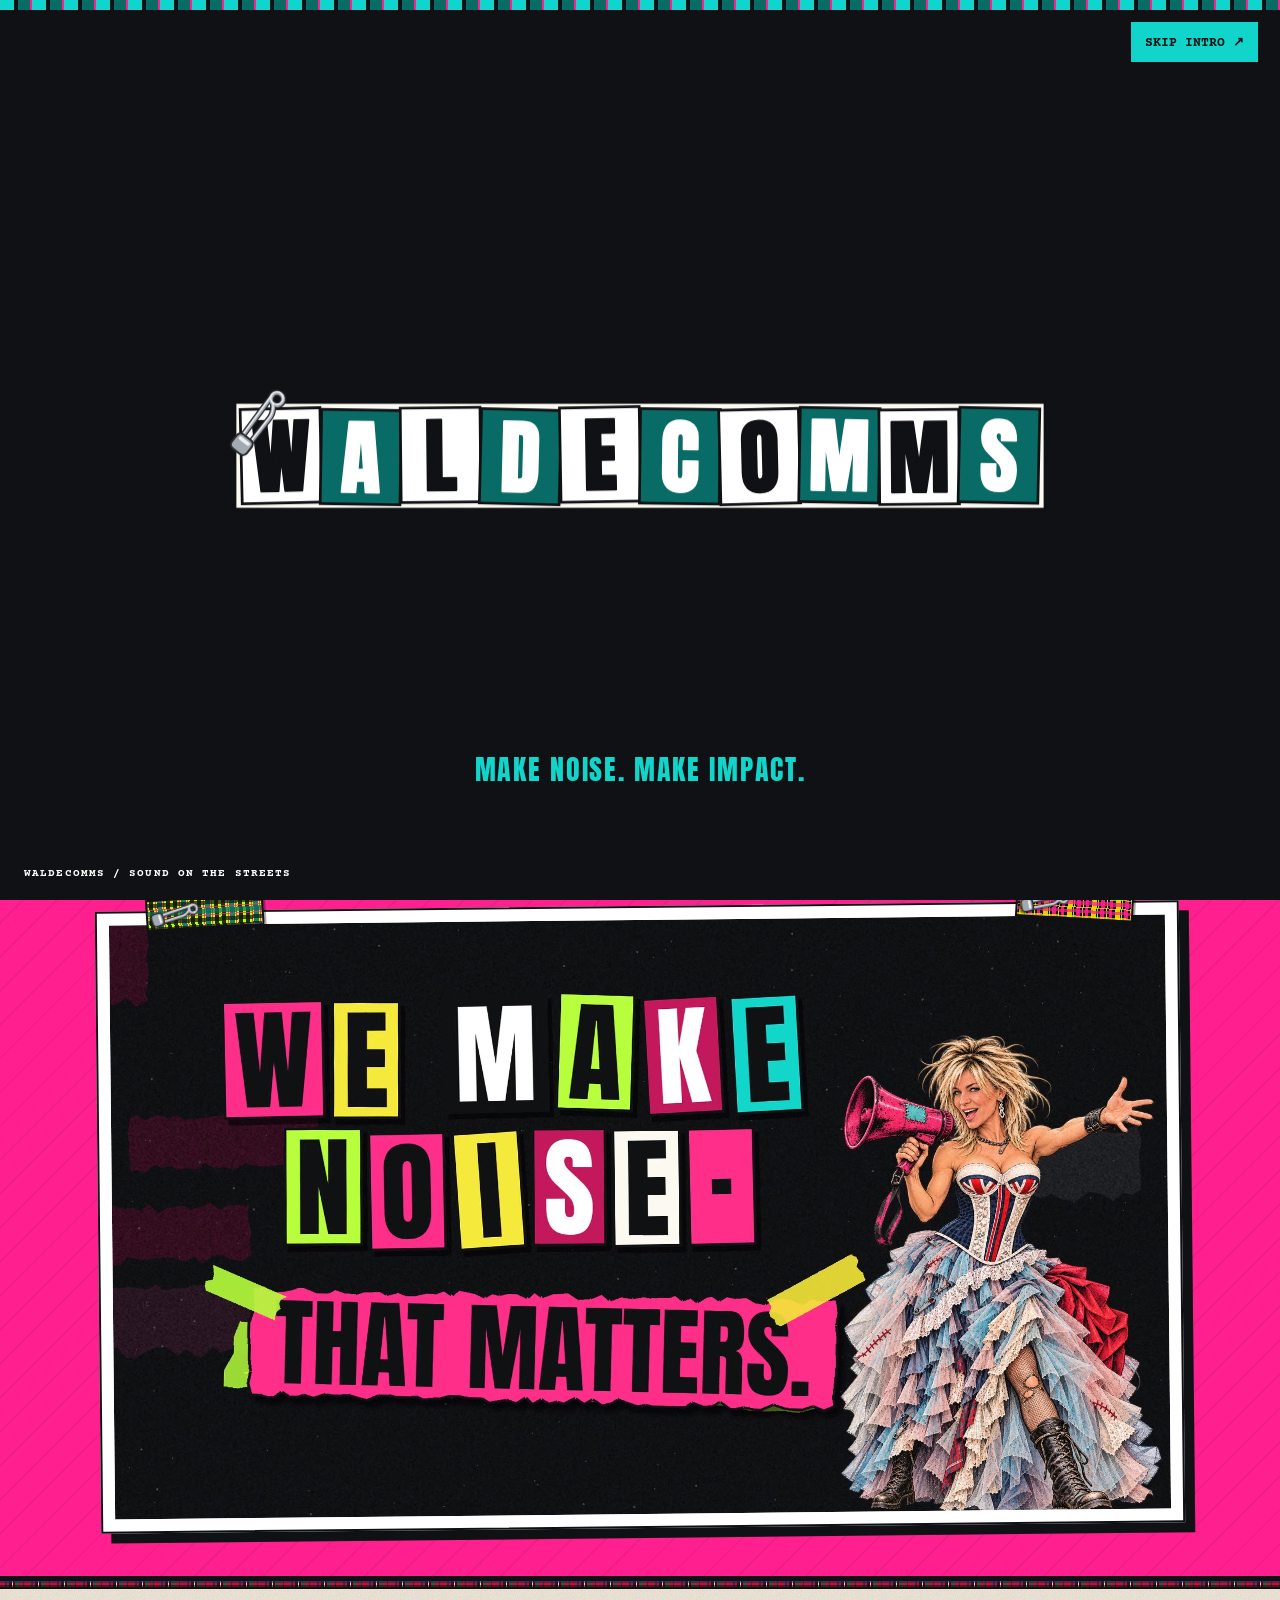
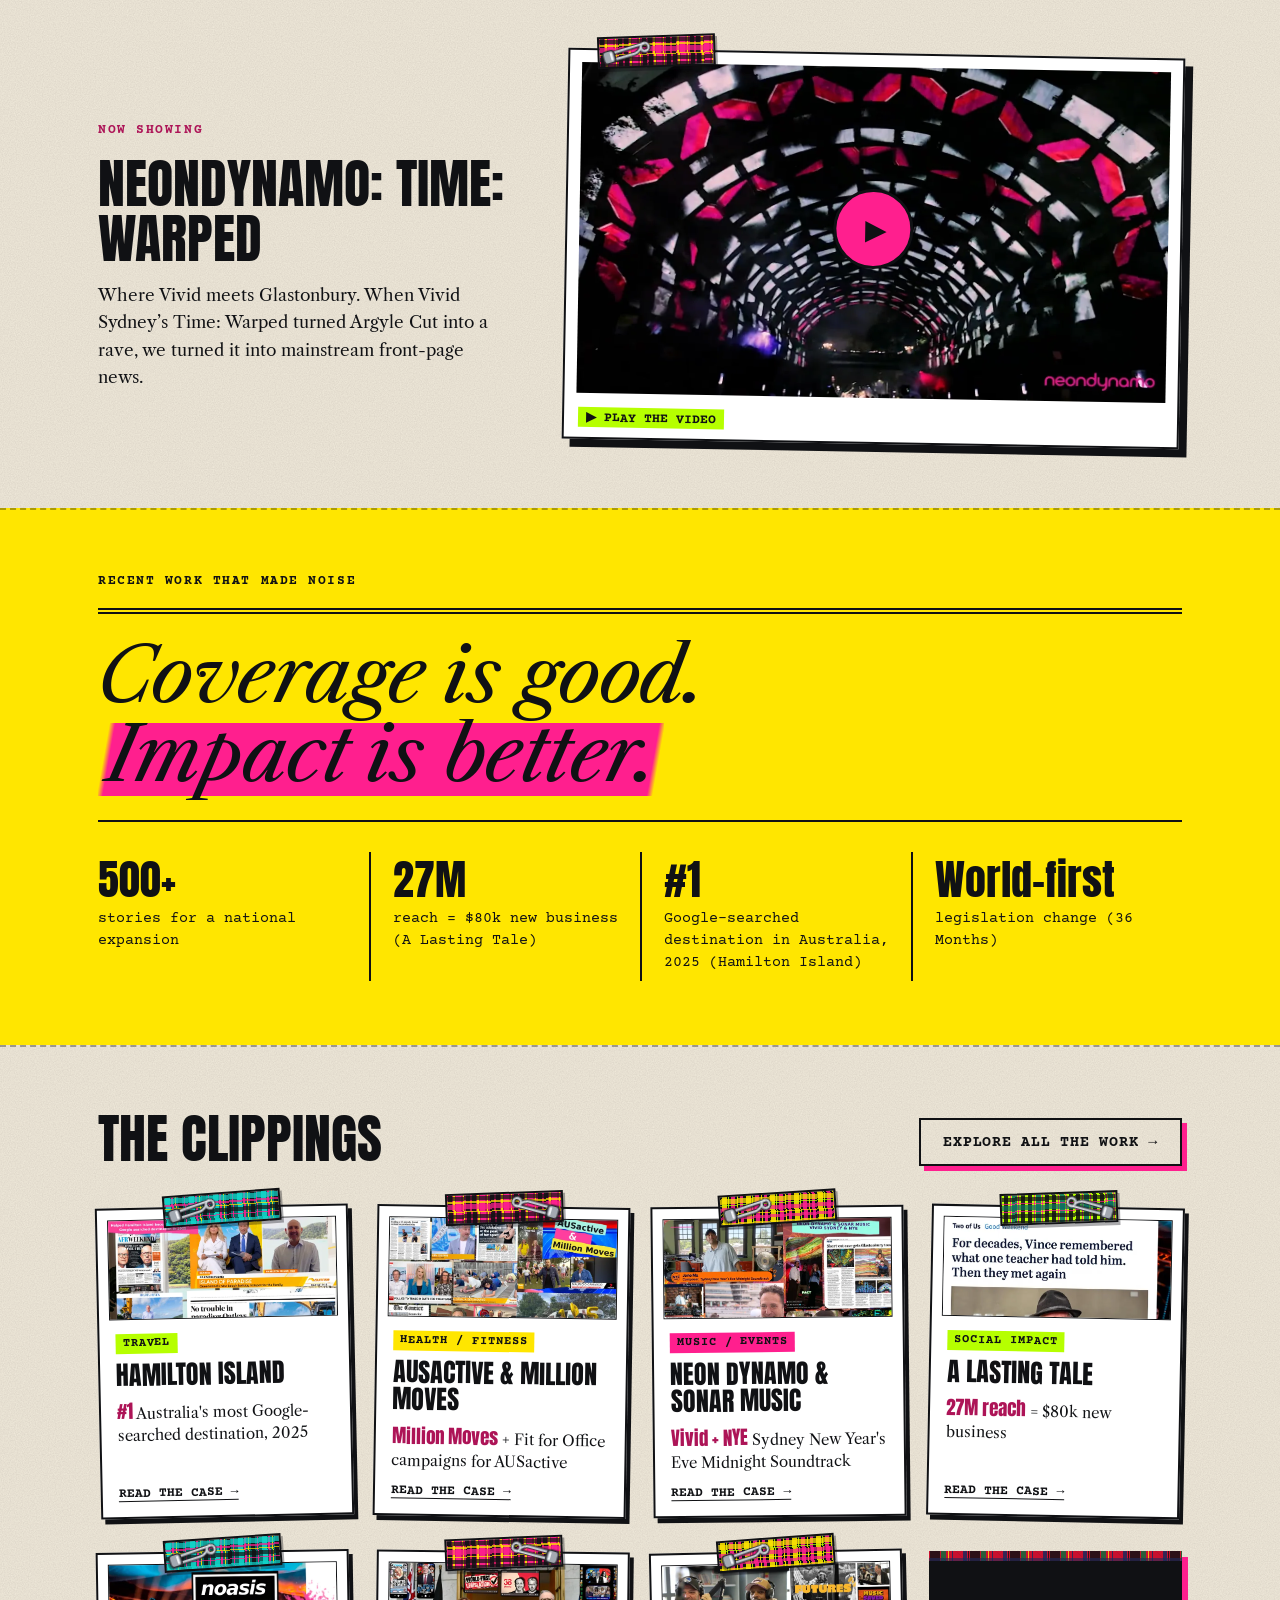
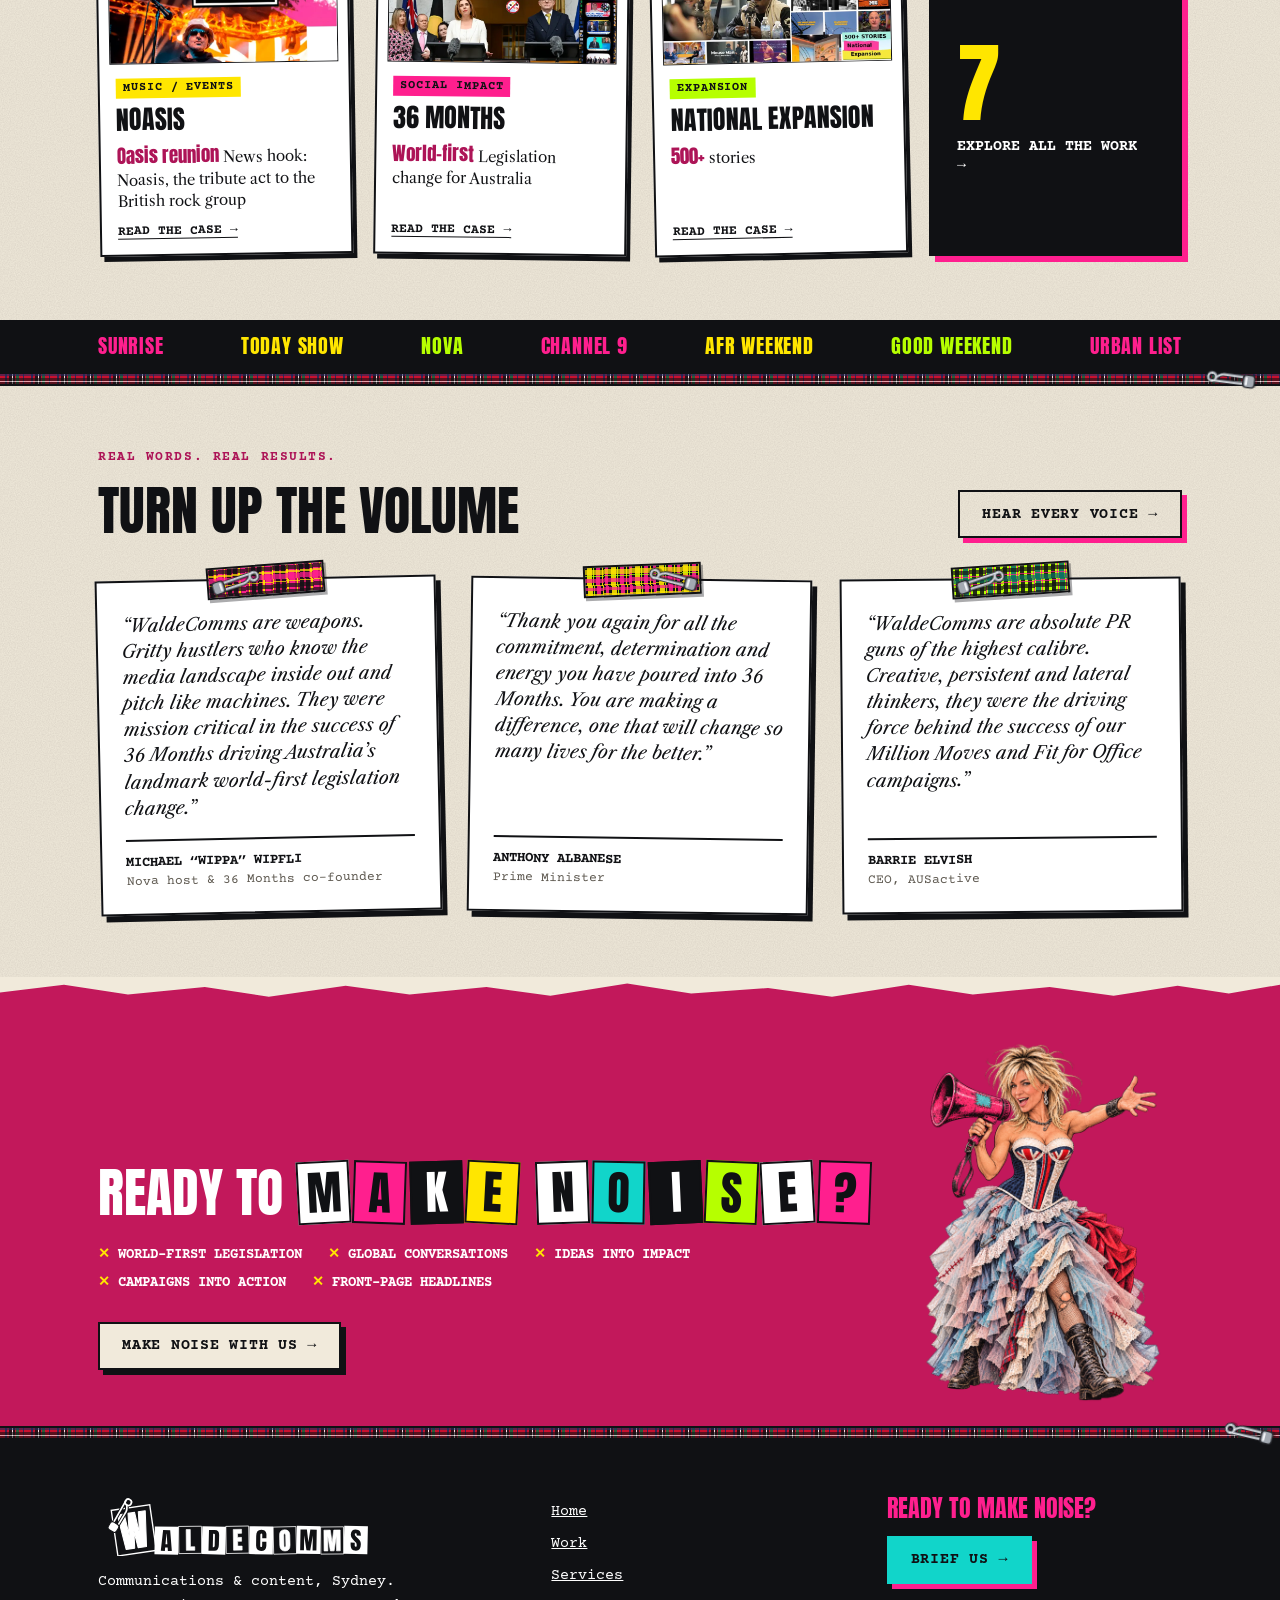
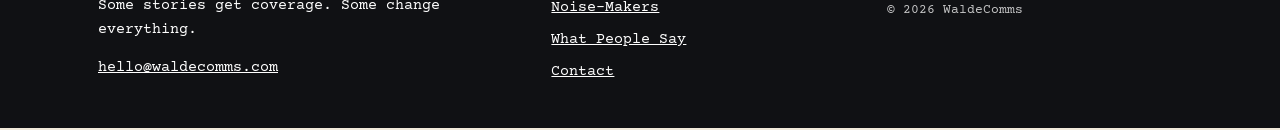
==== commit 2b4b4dcc: "Lockup: tilted pinned W as first letter + ALDECOMMS; header, menu, footer" ====
--- a/index.html
+++ b/index.html
@@ -1,42 +1,42 @@
-<!doctype html><html lang="en-AU"><head><meta charset="utf-8"><meta name="robots" content="noindex"><meta http-equiv="Cache-Control" content="no-cache, no-store, must-revalidate"><meta http-equiv="Pragma" content="no-cache"><meta http-equiv="Expires" content="0"><meta name="wc-ver" content="f0bf7336ae"><script>(function(){try{var v=document.querySelector('meta[name=wc-ver]').content,k='wcv-'+location.pathname;fetch(location.pathname+'?nc='+Date.now(),{cache:'no-store'}).then(function(r){return r.text()}).then(function(t){var m=t.match(/name="wc-ver" content="([0-9a-f]+)"/);if(m&&m[1]!==v&&sessionStorage.getItem(k)!==m[1]){sessionStorage.setItem(k,m[1]);var q=new URLSearchParams(location.search);q.set('v',m[1]);location.replace(location.pathname+'?'+q+location.hash)}})}catch(e){}})()</script><script>(function(u){if(/iP(hone|ad|od)/.test(u)||(/Safari[/]/.test(u)&&!/Chrome|Chromium|CriOS|FxiOS|Edg|Android/.test(u)))document.documentElement.classList.add("no-alpha")})(navigator.userAgent)</script><meta name="viewport" content="width=device-width,initial-scale=1">
+<!doctype html><html lang="en-AU"><head><meta charset="utf-8"><meta name="robots" content="noindex"><meta http-equiv="Cache-Control" content="no-cache, no-store, must-revalidate"><meta http-equiv="Pragma" content="no-cache"><meta http-equiv="Expires" content="0"><meta name="wc-ver" content="673003d9b0"><script>(function(){try{var v=document.querySelector('meta[name=wc-ver]').content,k='wcv-'+location.pathname;fetch(location.pathname+'?nc='+Date.now(),{cache:'no-store'}).then(function(r){return r.text()}).then(function(t){var m=t.match(/name="wc-ver" content="([0-9a-f]+)"/);if(m&&m[1]!==v&&sessionStorage.getItem(k)!==m[1]){sessionStorage.setItem(k,m[1]);var q=new URLSearchParams(location.search);q.set('v',m[1]);location.replace(location.pathname+'?'+q+location.hash)}})}catch(e){}})()</script><script>(function(u){if(/iP(hone|ad|od)/.test(u)||(/Safari[/]/.test(u)&&!/Chrome|Chromium|CriOS|FxiOS|Edg|Android/.test(u)))document.documentElement.classList.add("no-alpha")})(navigator.userAgent)</script><meta name="viewport" content="width=device-width,initial-scale=1">
 <title>WaldeComms | PR that makes noise, Sydney</title><meta name="description" content="WaldeComms is a Sydney PR agency that turns businesses into brands people can&#x27;t ignore."><meta name="theme-color" content="#101114">
-<link rel="icon" type="image/svg+xml" href="./img/favicon.svg?v=999e07d8"><link rel="icon" type="image/png" sizes="32x32" href="./img/favicon-32.png?v=999e07d8"><link rel="icon" type="image/png" sizes="64x64" href="./img/favicon-64.png?v=999e07d8"><link rel="apple-touch-icon" href="./img/apple-touch-icon.png?v=999e07d8">
+<link rel="icon" type="image/svg+xml" href="./img/favicon.svg?v=c53e393b"><link rel="icon" type="image/png" sizes="32x32" href="./img/favicon-32.png?v=c53e393b"><link rel="icon" type="image/png" sizes="64x64" href="./img/favicon-64.png?v=c53e393b"><link rel="apple-touch-icon" href="./img/apple-touch-icon.png?v=c53e393b">
 <link rel="preload" href="./fonts/anton.woff2" as="font" type="font/woff2" crossorigin><link rel="preload" href="./fonts/courier-prime-bold.woff2" as="font" type="font/woff2" crossorigin>
-<link rel="stylesheet" href="./css/site.css?v=f0bf7336ae"><link rel="stylesheet" href="./css/intro.css?v=f0bf7336ae"><link rel="preload" href="./img/waldecomms-logo.svg?v=999e07d8" as="image">
+<link rel="stylesheet" href="./css/site.css?v=673003d9b0"><link rel="stylesheet" href="./css/intro.css?v=673003d9b0"><link rel="preload" href="./img/waldecomms-logo.svg?v=c53e393b" as="image">
 <script>document.documentElement.classList.add('js')</script></head><body>
 <a class="skiplink" href="#main">Skip to content</a><div id="intro" hidden aria-label="WaldeComms introduction">
  <div class="i-flash f1"></div><div class="i-flash f2"></div><div class="i-flash f3"></div>
  <div class="i-tartan" aria-hidden="true"></div>
  <div class="i-word make">MAKE</div><div class="i-word noise">NOISE</div>
- <img class="i-lockup" src="./img/waldecomms-logo.svg?v=999e07d8" alt="WaldeComms" width="1028" height="160">
+ <img class="i-lockup" src="./img/waldecomms-logo.svg?v=c53e393b" alt="WaldeComms" width="1028" height="160">
  <p class="i-caption">MAKE NOISE. MAKE IMPACT.</p>
  <div class="i-wipe" aria-hidden="true"><i></i><i></i><i></i><i></i><i></i><i></i></div>
  <span class="i-meta">WALDECOMMS / SOUND ON THE STREETS</span>
  <button class="i-skip" type="button">Skip intro ↗</button>
 </div>
 
-<header class="hdr"><div class="wrap hdr__in"><a class="logo" href="./?intro=1&amp;v=f0bf7336ae" aria-label="WaldeComms home (replays the intro)"><img class="logo__w" src="./img/waldecomms-W-pinned-color.svg?v=999e07d8" alt="" width="56" height="56"><img class="logo__t" src="./img/waldecomms-logo.svg?v=999e07d8" alt="WaldeComms" width="257" height="40"></a>
-<nav class="nav" aria-label="Main"><a href="./work/?v=f0bf7336ae">Work</a><a href="./services/?v=f0bf7336ae">Services</a><a href="./noise-makers/?v=f0bf7336ae">Noise-Makers</a><a href="./what-people-say/?v=f0bf7336ae">What People Say</a><a href="./contact/?v=f0bf7336ae">Contact</a></nav><div class="hdr-cta"><a class="btn btn--sm" href="./contact/?v=f0bf7336ae" data-cta>Make noise</a>
+<header class="hdr"><div class="wrap hdr__in"><a class="logo" href="./?intro=1&amp;v=673003d9b0" aria-label="WaldeComms home (replays the intro)"><img src="./img/waldecomms-lockup-color.svg?v=c53e393b" alt="WaldeComms" width="279" height="62"></a>
+<nav class="nav" aria-label="Main"><a href="./work/?v=673003d9b0">Work</a><a href="./services/?v=673003d9b0">Services</a><a href="./noise-makers/?v=673003d9b0">Noise-Makers</a><a href="./what-people-say/?v=673003d9b0">What People Say</a><a href="./contact/?v=673003d9b0">Contact</a></nav><div class="hdr-cta"><a class="btn btn--sm" href="./contact/?v=673003d9b0" data-cta>Make noise</a>
 <a class="mnav-open" href="#mmenu" role="button" aria-expanded="false" aria-controls="mmenu" aria-label="Menu"><span class="burger" aria-hidden="true"><i></i><i></i><i></i></span><span class="mnav-l">Menu</span></a></div></div><div class="tartan" aria-hidden="true"><span class="pin" aria-hidden="true" style="left:26px;--rot:84deg"></span></div></header>
-<div class="mmenu" id="mmenu" role="dialog" aria-modal="true" aria-label="Site menu"><div class="mmenu__top"><img src="./img/waldecomms-W-pinned-color.svg?v=999e07d8" alt="" width="44" height="44" style="height:44px;width:44px"><a class="mmenu__close" href="#" role="button" aria-label="Close menu">Close ✕</a></div><nav aria-label="Mobile"><a href="./?v=f0bf7336ae">Home</a><a href="./work/?v=f0bf7336ae">Work</a><a href="./services/?v=f0bf7336ae">Services</a><a href="./noise-makers/?v=f0bf7336ae">Noise-Makers</a><a href="./what-people-say/?v=f0bf7336ae">What People Say</a><a href="./contact/?v=f0bf7336ae">Contact</a></nav><a class="btn btn--teal mmenu__cta" href="./contact/?v=f0bf7336ae">Make noise →</a></div>
-<main id="main"><section class="hero hero--video"><div class="wrap hero__in"><div class="hero__t"><p class="kick"><span class="ransom"><span class="sr">PR</span><span class="ransom__v" aria-hidden="true"><span class="rw"><span class="rt rt--0" style="--r:-3deg">P</span><span class="rt rt--1" style="--r:2deg">R</span></span></span></span> <span>Sydney</span></p><h1 class="h1"><span class="h1__a">We make noise.</span> <span class="h1__b">That matters.</span></h1><p class="sub">Some stories get coverage. <span class="hl hl--p">Some change everything.</span></p><div class="ctas"><a class="btn" href="./work/?v=f0bf7336ae" data-cta>See the work →</a></div><p class="pinnote"><span class="pin-ico" aria-hidden="true"></span>That’s Niki Waldegrave · Noise with impact</p></div><figure class="hero__me hero__me--vid"><video class="hero__vid" autoplay muted loop playsinline preload="auto" poster="./img/niki-instigator.png?v=f0bf7336ae" width="720" height="1226" aria-label="Illustration of Niki Waldegrave, megaphone on her shoulder, hand on hip" data-pose="instigator"><source src="./video/niki-hero-loop-alpha.webm?v=f0bf7336ae" type="video/webm; codecs=vp9"></video><img class="hero__still" src="./img/niki-instigator.png?v=f0bf7336ae" alt="Illustration of Niki Waldegrave, megaphone on her shoulder, hand on hip" width="1024" height="1536" data-pose="instigator"></figure></div></section>
+<div class="mmenu" id="mmenu" role="dialog" aria-modal="true" aria-label="Site menu"><div class="mmenu__top"><img src="./img/waldecomms-lockup-white.svg?v=c53e393b" alt="" width="207" height="46"><a class="mmenu__close" href="#" role="button" aria-label="Close menu">Close ✕</a></div><nav aria-label="Mobile"><a href="./?v=673003d9b0">Home</a><a href="./work/?v=673003d9b0">Work</a><a href="./services/?v=673003d9b0">Services</a><a href="./noise-makers/?v=673003d9b0">Noise-Makers</a><a href="./what-people-say/?v=673003d9b0">What People Say</a><a href="./contact/?v=673003d9b0">Contact</a></nav><a class="btn btn--teal mmenu__cta" href="./contact/?v=673003d9b0">Make noise →</a></div>
+<main id="main"><section class="hero hero--video"><div class="wrap hero__in"><div class="hero__t"><p class="kick"><span class="ransom"><span class="sr">PR</span><span class="ransom__v" aria-hidden="true"><span class="rw"><span class="rt rt--0" style="--r:-3deg">P</span><span class="rt rt--1" style="--r:2deg">R</span></span></span></span> <span>Sydney</span></p><h1 class="h1"><span class="h1__a">We make noise.</span> <span class="h1__b">That matters.</span></h1><p class="sub">Some stories get coverage. <span class="hl hl--p">Some change everything.</span></p><div class="ctas"><a class="btn" href="./work/?v=673003d9b0" data-cta>See the work →</a></div><p class="pinnote"><span class="pin-ico" aria-hidden="true"></span>That’s Niki Waldegrave · Noise with impact</p></div><figure class="hero__me hero__me--vid"><video class="hero__vid" autoplay muted loop playsinline preload="auto" poster="./img/niki-instigator.png?v=673003d9b0" width="720" height="1226" aria-label="Illustration of Niki Waldegrave, megaphone on her shoulder, hand on hip" data-pose="instigator"><source src="./video/niki-hero-loop-alpha.webm?v=673003d9b0" type="video/webm; codecs=vp9"></video><img class="hero__still" src="./img/niki-instigator.png?v=673003d9b0" alt="Illustration of Niki Waldegrave, megaphone on her shoulder, hand on hip" width="1024" height="1536" data-pose="instigator"></figure></div></section>
 <section class="band" aria-label="WaldeComms in numbers"><div class="wrap band__in"><p><b>2.3B</b><span>media impressions for one campaign alone</span></p><p><b>14+</b><span>international awards</span></p></div></section>
 <div class="tt" aria-hidden="true"><span class="pin" aria-hidden="true" style="left:26px;--rot:72deg"></span></div>
 <section class="reelsec" data-reel aria-labelledby="reel-h"><div class="wrap"><div class="reelsec__hd"><div><p class="kick kick--ink"> <span>Showreel</span></p><h2 id="reel-h">Watch the <span class="ransom"><span class="sr">REEL</span><span class="ransom__v" aria-hidden="true"><span class="rw"><span class="rt rt--0" style="--r:-3deg">R</span><span class="rt rt--1" style="--r:2deg">E</span><span class="rt rt--2" style="--r:-1.5deg">E</span><span class="rt rt--3" style="--r:3deg">L</span></span></span></span></h2></div><button class="btn reelsec__snd" type="button" data-reel-sound aria-label="Play the showreel with sound from the start">▶ Sound on</button></div>
-<div class="reelsec__f"><span class="tape tape--l tape--g" aria-hidden="true"></span><span class="tape tape--r tape--y" aria-hidden="true"></span><video class="reelsec__v" muted loop playsinline preload="none" poster="./img/reel-poster.jpg?v=f0bf7336ae" data-src-sm="./video/reel-720.mp4?v=f0bf7336ae" data-src-lg="./video/reel-1080.mp4?v=f0bf7336ae" width="1920" height="1080" aria-label="WaldeComms showreel"></video><noscript><video controls preload="none" poster="./img/reel-poster.jpg?v=f0bf7336ae" src="./video/reel-720.mp4?v=f0bf7336ae" width="1920" height="1080"></video></noscript></div></div></section>
+<div class="reelsec__f"><span class="tape tape--l tape--g" aria-hidden="true"></span><span class="tape tape--r tape--y" aria-hidden="true"></span><video class="reelsec__v" muted loop playsinline preload="none" poster="./img/reel-poster.jpg?v=673003d9b0" data-src-sm="./video/reel-720.mp4?v=673003d9b0" data-src-lg="./video/reel-1080.mp4?v=673003d9b0" width="1920" height="1080" aria-label="WaldeComms showreel"></video><noscript><video controls preload="none" poster="./img/reel-poster.jpg?v=673003d9b0" src="./video/reel-720.mp4?v=673003d9b0" width="1920" height="1080"></video></noscript></div></div></section>
 <div class="tt tt--thin" aria-hidden="true"></div>
 <section class="sec" data-now-showing aria-labelledby="ns-h"><div class="wrap reel"><div><p class="kick kick--ink"> <span>Now showing</span></p><h2 id="ns-h">NeonDynamo: Time: Warped</h2><p>Where Vivid meets Glastonbury. When Vivid Sydney’s Time: Warped turned Argyle Cut into a rave, we turned it into mainstream front-page news.</p></div>
-<button class="reel__f" type="button" data-yt="TSCt61_0Z-E" aria-label="Play the NeonDynamo Time: Warped video"><span class="tape tape--l tape--p" aria-hidden="true"></span><img src="./img/neon-poster.webp?v=f0bf7336ae" alt="NeonDynamo Time: Warped video still" width="1280" height="720" loading="lazy"><span class="reel__play" aria-hidden="true">▶</span><span class="reel__cap">▶ Play the video</span></button></div></section>
+<button class="reel__f" type="button" data-yt="TSCt61_0Z-E" aria-label="Play the NeonDynamo Time: Warped video"><span class="tape tape--l tape--p" aria-hidden="true"></span><img src="./img/neon-poster.webp?v=673003d9b0" alt="NeonDynamo Time: Warped video still" width="1280" height="720" loading="lazy"><span class="reel__play" aria-hidden="true">▶</span><span class="reel__cap">▶ Play the video</span></button></div></section>
 <section class="sec sec--yellow" aria-labelledby="ci-h"><div class="wrap"><p class="kick kick--ink"> <span>Recent work that made noise</span></p><h2 id="ci-h" class="sr">Coverage is good. Impact is better.</h2><p class="headline" aria-hidden="true">Coverage is good.<br><em class="hl hl--p">Impact is better.</em></p>
 <div class="cols"><div><b>500+</b><span>stories for a national expansion</span></div><div><b>27M</b><span>reach = $80k new business (A Lasting Tale)</span></div><div><b>#1</b><span>Google-searched destination in Australia, 2025 (Hamilton Island)</span></div><div><b>World-first</b><span>legislation change (36 Months)</span></div></div></div></section>
-<section class="sec" data-fit-exempt="all" data-fit-reason="six-card grid"><div class="wrap"><div class="sec__hd"><h2>The clippings</h2><a class="btn btn--ghost" href="./work/?v=f0bf7336ae">Explore all the work →</a></div>
-<div class="grid grid--4"><a class="card" href="./work/hamilton-island/?v=f0bf7336ae" style="--r:-1.2deg"><span class="tape" aria-hidden="true"></span><img src="./img/deck-hamilton-island-sm.webp?v=f0bf7336ae" alt="Hamilton Island coverage collage" loading="lazy" width="733" height="413"><span class="card__tag">Travel</span><span class="card__t">Hamilton Island</span><span class="card__s"><b>#1</b> Australia&#x27;s most Google-searched destination, 2025</span><span class="card__go">Read the case →</span></a><a class="card" href="./work/million-moves-ausactive/?v=f0bf7336ae" style="--r:0.9deg"><span class="tape tape--p" aria-hidden="true"></span><img src="./img/deck-million-moves-sm.webp?v=f0bf7336ae" alt="AUSactive &amp; Million Moves coverage collage" loading="lazy" width="733" height="413"><span class="card__tag">Health / Fitness</span><span class="card__t">AUSactive &amp; Million Moves</span><span class="card__s"><b>Million Moves</b> + Fit for Office campaigns for AUSactive</span><span class="card__go">Read the case →</span></a><a class="card" href="./work/neon-dynamo-sonar-music/?v=f0bf7336ae" style="--r:-0.6deg"><span class="tape tape--y" aria-hidden="true"></span><img src="./img/deck-neon-dynamo-sm.webp?v=f0bf7336ae" alt="Neon Dynamo &amp; Sonar Music coverage collage" loading="lazy" width="733" height="413"><span class="card__tag">Music / Events</span><span class="card__t">Neon Dynamo &amp; Sonar Music</span><span class="card__s"><b>Vivid + NYE</b> Sydney New Year&#x27;s Eve Midnight Soundtrack</span><span class="card__go">Read the case →</span></a><a class="card" href="./work/a-lasting-tale/?v=f0bf7336ae" style="--r:1.1deg"><span class="tape tape--g" aria-hidden="true"></span><img src="./img/deck-lasting-tale.webp?v=f0bf7336ae" alt="A Lasting Tale coverage collage" loading="lazy" width="733" height="413"><span class="card__tag">Social impact</span><span class="card__t">A Lasting Tale</span><span class="card__s"><b>27M reach</b> = $80k new business</span><span class="card__go">Read the case →</span></a><a class="card" href="./work/noasis/?v=f0bf7336ae" style="--r:-0.9deg"><span class="tape" aria-hidden="true"></span><img src="./img/deck-noasis.webp?v=f0bf7336ae" alt="Noasis coverage collage" loading="lazy" width="733" height="413"><span class="card__tag">Music / Events</span><span class="card__t">Noasis</span><span class="card__s"><b>Oasis reunion</b> News hook: Noasis, the tribute act to the British rock group</span><span class="card__go">Read the case →</span></a><a class="card" href="./work/36-months/?v=f0bf7336ae" style="--r:0.7deg"><span class="tape tape--p" aria-hidden="true"></span><img src="./img/deck-36-months-sm.webp?v=f0bf7336ae" alt="36 Months coverage collage" loading="lazy" width="733" height="413"><span class="card__tag">Social impact</span><span class="card__t">36 Months</span><span class="card__s"><b>World-first</b> Legislation change for Australia</span><span class="card__go">Read the case →</span></a><a class="card" href="./work/national-expansion/?v=f0bf7336ae" style="--r:-1.2deg"><span class="tape tape--y" aria-hidden="true"></span><img src="./img/deck-national-expansion-sm.webp?v=f0bf7336ae" alt="National Expansion coverage collage" loading="lazy" width="733" height="413"><span class="card__tag">Expansion</span><span class="card__t">National Expansion</span><span class="card__s"><b>500+</b> stories</span><span class="card__go">Read the case →</span></a><a class="card card--more" href="./work/?v=f0bf7336ae"><span class="card--more__n">7</span><span class="card--more__t">Explore all the work →</span></a></div></div></section>
+<section class="sec" data-fit-exempt="all" data-fit-reason="six-card grid"><div class="wrap"><div class="sec__hd"><h2>The clippings</h2><a class="btn btn--ghost" href="./work/?v=673003d9b0">Explore all the work →</a></div>
+<div class="grid grid--4"><a class="card" href="./work/hamilton-island/?v=673003d9b0" style="--r:-1.2deg"><span class="tape" aria-hidden="true"></span><img src="./img/deck-hamilton-island-sm.webp?v=673003d9b0" alt="Hamilton Island coverage collage" loading="lazy" width="733" height="413"><span class="card__tag">Travel</span><span class="card__t">Hamilton Island</span><span class="card__s"><b>#1</b> Australia&#x27;s most Google-searched destination, 2025</span><span class="card__go">Read the case →</span></a><a class="card" href="./work/million-moves-ausactive/?v=673003d9b0" style="--r:0.9deg"><span class="tape tape--p" aria-hidden="true"></span><img src="./img/deck-million-moves-sm.webp?v=673003d9b0" alt="AUSactive &amp; Million Moves coverage collage" loading="lazy" width="733" height="413"><span class="card__tag">Health / Fitness</span><span class="card__t">AUSactive &amp; Million Moves</span><span class="card__s"><b>Million Moves</b> + Fit for Office campaigns for AUSactive</span><span class="card__go">Read the case →</span></a><a class="card" href="./work/neon-dynamo-sonar-music/?v=673003d9b0" style="--r:-0.6deg"><span class="tape tape--y" aria-hidden="true"></span><img src="./img/deck-neon-dynamo-sm.webp?v=673003d9b0" alt="Neon Dynamo &amp; Sonar Music coverage collage" loading="lazy" width="733" height="413"><span class="card__tag">Music / Events</span><span class="card__t">Neon Dynamo &amp; Sonar Music</span><span class="card__s"><b>Vivid + NYE</b> Sydney New Year&#x27;s Eve Midnight Soundtrack</span><span class="card__go">Read the case →</span></a><a class="card" href="./work/a-lasting-tale/?v=673003d9b0" style="--r:1.1deg"><span class="tape tape--g" aria-hidden="true"></span><img src="./img/deck-lasting-tale.webp?v=673003d9b0" alt="A Lasting Tale coverage collage" loading="lazy" width="733" height="413"><span class="card__tag">Social impact</span><span class="card__t">A Lasting Tale</span><span class="card__s"><b>27M reach</b> = $80k new business</span><span class="card__go">Read the case →</span></a><a class="card" href="./work/noasis/?v=673003d9b0" style="--r:-0.9deg"><span class="tape" aria-hidden="true"></span><img src="./img/deck-noasis.webp?v=673003d9b0" alt="Noasis coverage collage" loading="lazy" width="733" height="413"><span class="card__tag">Music / Events</span><span class="card__t">Noasis</span><span class="card__s"><b>Oasis reunion</b> News hook: Noasis, the tribute act to the British rock group</span><span class="card__go">Read the case →</span></a><a class="card" href="./work/36-months/?v=673003d9b0" style="--r:0.7deg"><span class="tape tape--p" aria-hidden="true"></span><img src="./img/deck-36-months-sm.webp?v=673003d9b0" alt="36 Months coverage collage" loading="lazy" width="733" height="413"><span class="card__tag">Social impact</span><span class="card__t">36 Months</span><span class="card__s"><b>World-first</b> Legislation change for Australia</span><span class="card__go">Read the case →</span></a><a class="card" href="./work/national-expansion/?v=673003d9b0" style="--r:-1.2deg"><span class="tape tape--y" aria-hidden="true"></span><img src="./img/deck-national-expansion-sm.webp?v=673003d9b0" alt="National Expansion coverage collage" loading="lazy" width="733" height="413"><span class="card__tag">Expansion</span><span class="card__t">National Expansion</span><span class="card__s"><b>500+</b> stories</span><span class="card__go">Read the case →</span></a><a class="card card--more" href="./work/?v=673003d9b0"><span class="card--more__n">7</span><span class="card--more__t">Explore all the work →</span></a></div></div></section>
 <div class="mast" aria-label="Where our stories land"><div class="wrap mast__in"><span>Sunrise</span><span>Today Show</span><span>Nova</span><span>Channel 9</span><span>AFR Weekend</span><span>Good Weekend</span><span>Urban List</span></div></div>
 <div class="tt" aria-hidden="true"><span class="pin pin--d" aria-hidden="true" style="right:40px;--rot:-82deg"></span></div>
-<section class="sec qclips" data-fit-exempt="m" data-fit-reason="three stacked quote cards on mobile" aria-labelledby="qc-h"><div class="wrap"><div class="sec__hd"><div><p class="kick kick--ink"> <span>Real words. Real results.</span></p><h2 id="qc-h">Turn up the volume</h2></div><a class="btn btn--ghost" href="./what-people-say/?v=f0bf7336ae">Hear every voice →</a></div><div class="qclips__g"><figure class="qclip" style="--r:-1.2deg"><span class="tape tape--p" aria-hidden="true"></span><blockquote>“WaldeComms are weapons. Gritty hustlers who know the media landscape inside out and pitch like machines. They were mission critical in the success of 36 Months driving Australia’s landmark world-first legislation change.”</blockquote><figcaption>Michael “Wippa” Wipfli<span>Nova host &amp; 36 Months co-founder</span></figcaption></figure><figure class="qclip" style="--r:0.8deg"><span class="tape tape--tt" aria-hidden="true"></span><blockquote>“Thank you again for all the commitment, determination and energy you have poured into 36 Months. You are making a difference, one that will change so many lives for the better.”</blockquote><figcaption>Anthony Albanese<span>Prime Minister</span></figcaption></figure><figure class="qclip" style="--r:-0.5deg"><span class="tape tape--g" aria-hidden="true"></span><blockquote>“WaldeComms are absolute PR guns of the highest calibre. Creative, persistent and lateral thinkers, they were the driving force behind the success of our Million Moves and Fit for Office campaigns.”</blockquote><figcaption>Barrie Elvish<span>CEO, AUSactive</span></figcaption></figure></div></div></section>
-<section class="cta cta-band" aria-labelledby="cta-h"><div class="torn" aria-hidden="true"></div><div class="wrap cta__in"><div><h2 id="cta-h"><span>Ready to</span> <span class="ransom"><span class="sr">MAKE NOISE?</span><span class="ransom__v" aria-hidden="true"><span class="rw"><span class="rt rt--0" style="--r:-3deg">M</span><span class="rt rt--1" style="--r:2deg">A</span><span class="rt rt--2" style="--r:-1.5deg">K</span><span class="rt rt--3" style="--r:3deg">E</span></span><span class="rw"><span class="rt rt--0" style="--r:-2deg">N</span><span class="rt rt--4" style="--r:1deg">O</span><span class="rt rt--2" style="--r:-2.5deg">I</span><span class="rt rt--5" style="--r:2.5deg">S</span><span class="rt rt--0" style="--r:-3deg">E</span><span class="rt rt--1" style="--r:2deg">?</span></span></span></span></h2><ul class="ticks"><li>World-first legislation</li><li>Global conversations</li><li>Ideas into impact</li><li>Campaigns into action</li><li>Front-page headlines</li></ul><a class="btn btn--paper" href="./contact/?v=f0bf7336ae">Make noise with us →</a></div><img class="cta__me" src="./img/niki-rally.png?v=f0bf7336ae" alt="Illustration of Niki Waldegrave calling through her megaphone" width="1024" height="1536" loading="lazy" data-pose="rally"></div></section></main>
-<div class="tt" aria-hidden="true"><span class="pin pin--d" aria-hidden="true" style="right:22px;--rot:-76deg"></span></div><footer class="ftr"><div class="wrap ftr__in"><div><div class="ftr__brand"><img class="ftr__w" src="./img/waldecomms-W-pinned-white.svg?v=999e07d8" alt="" width="72" height="72"><img src="./img/waldecomms-strip-white.svg?v=999e07d8" alt="WaldeComms" width="231" height="36"></div><p>Communications &amp; content, Sydney.<br>Some stories get coverage. Some change everything.</p><p><a class="" href="mailto:hello@waldecomms.com?subject=Ready%20to%20make%20noise">hello@waldecomms.com</a></p></div>
-<nav aria-label="Footer"><a href="./?v=f0bf7336ae">Home</a><a href="./work/?v=f0bf7336ae">Work</a><a href="./services/?v=f0bf7336ae">Services</a><a href="./noise-makers/?v=f0bf7336ae">Noise-Makers</a><a href="./what-people-say/?v=f0bf7336ae">What People Say</a><a href="./contact/?v=f0bf7336ae">Contact</a></nav>
-<div><p class="ftr__h">Ready to make noise?</p><a class="btn btn--teal" href="./contact/?v=f0bf7336ae">Brief us →</a><p><small>© 2026 WaldeComms</small></p></div></div></footer>
+<section class="sec qclips" data-fit-exempt="m" data-fit-reason="three stacked quote cards on mobile" aria-labelledby="qc-h"><div class="wrap"><div class="sec__hd"><div><p class="kick kick--ink"> <span>Real words. Real results.</span></p><h2 id="qc-h">Turn up the volume</h2></div><a class="btn btn--ghost" href="./what-people-say/?v=673003d9b0">Hear every voice →</a></div><div class="qclips__g"><figure class="qclip" style="--r:-1.2deg"><span class="tape tape--p" aria-hidden="true"></span><blockquote>“WaldeComms are weapons. Gritty hustlers who know the media landscape inside out and pitch like machines. They were mission critical in the success of 36 Months driving Australia’s landmark world-first legislation change.”</blockquote><figcaption>Michael “Wippa” Wipfli<span>Nova host &amp; 36 Months co-founder</span></figcaption></figure><figure class="qclip" style="--r:0.8deg"><span class="tape tape--tt" aria-hidden="true"></span><blockquote>“Thank you again for all the commitment, determination and energy you have poured into 36 Months. You are making a difference, one that will change so many lives for the better.”</blockquote><figcaption>Anthony Albanese<span>Prime Minister</span></figcaption></figure><figure class="qclip" style="--r:-0.5deg"><span class="tape tape--g" aria-hidden="true"></span><blockquote>“WaldeComms are absolute PR guns of the highest calibre. Creative, persistent and lateral thinkers, they were the driving force behind the success of our Million Moves and Fit for Office campaigns.”</blockquote><figcaption>Barrie Elvish<span>CEO, AUSactive</span></figcaption></figure></div></div></section>
+<section class="cta cta-band" aria-labelledby="cta-h"><div class="torn" aria-hidden="true"></div><div class="wrap cta__in"><div><h2 id="cta-h"><span>Ready to</span> <span class="ransom"><span class="sr">MAKE NOISE?</span><span class="ransom__v" aria-hidden="true"><span class="rw"><span class="rt rt--0" style="--r:-3deg">M</span><span class="rt rt--1" style="--r:2deg">A</span><span class="rt rt--2" style="--r:-1.5deg">K</span><span class="rt rt--3" style="--r:3deg">E</span></span><span class="rw"><span class="rt rt--0" style="--r:-2deg">N</span><span class="rt rt--4" style="--r:1deg">O</span><span class="rt rt--2" style="--r:-2.5deg">I</span><span class="rt rt--5" style="--r:2.5deg">S</span><span class="rt rt--0" style="--r:-3deg">E</span><span class="rt rt--1" style="--r:2deg">?</span></span></span></span></h2><ul class="ticks"><li>World-first legislation</li><li>Global conversations</li><li>Ideas into impact</li><li>Campaigns into action</li><li>Front-page headlines</li></ul><a class="btn btn--paper" href="./contact/?v=673003d9b0">Make noise with us →</a></div><img class="cta__me" src="./img/niki-rally.png?v=673003d9b0" alt="Illustration of Niki Waldegrave calling through her megaphone" width="1024" height="1536" loading="lazy" data-pose="rally"></div></section></main>
+<div class="tt" aria-hidden="true"><span class="pin pin--d" aria-hidden="true" style="right:22px;--rot:-76deg"></span></div><footer class="ftr"><div class="wrap ftr__in"><div><img class="ftr__lock" src="./img/waldecomms-lockup-white.svg?v=c53e393b" alt="WaldeComms" width="272" height="60"><p>Communications &amp; content, Sydney.<br>Some stories get coverage. Some change everything.</p><p><a class="" href="mailto:hello@waldecomms.com?subject=Ready%20to%20make%20noise">hello@waldecomms.com</a></p></div>
+<nav aria-label="Footer"><a href="./?v=673003d9b0">Home</a><a href="./work/?v=673003d9b0">Work</a><a href="./services/?v=673003d9b0">Services</a><a href="./noise-makers/?v=673003d9b0">Noise-Makers</a><a href="./what-people-say/?v=673003d9b0">What People Say</a><a href="./contact/?v=673003d9b0">Contact</a></nav>
+<div><p class="ftr__h">Ready to make noise?</p><a class="btn btn--teal" href="./contact/?v=673003d9b0">Brief us →</a><p><small>© 2026 WaldeComms</small></p></div></div></footer>
 <div class="lb" role="dialog" aria-modal="true" aria-label="Viewer"><button class="btn btn--teal btn--sm" type="button">Close ✕</button></div>
-<script src="./js/intro.js?v=f0bf7336ae"></script><script src="./js/site.js?v=f0bf7336ae" defer></script></body></html>+<script src="./js/intro.js?v=673003d9b0"></script><script src="./js/site.js?v=673003d9b0" defer></script></body></html>
--- a/css/site.css
+++ b/css/site.css
@@ -34,11 +34,9 @@
 .hdr{position:sticky;top:0;z-index:60;background:var(--paper);border-bottom:3px solid var(--ink)}
 .hdr__in{display:flex;align-items:center;gap:28px;height:72px}
 .hdr .tartan{height:8px}
-.logo{display:flex;align-items:center;gap:6px;flex:none}
-.logo img.logo__t{width:257px;height:40px}
-.logo img.logo__w{width:60px;height:60px;margin:-6px 0}
-.ftr__brand{display:flex;align-items:center;gap:4px}
-.ftr__w{width:72px;height:72px;flex:none}
+.logo{display:block;flex:none}
+.logo img{width:279px;height:61.6px;margin:-4px 0}
+.ftr__lock{width:272px;height:auto;margin-bottom:14px}
 .nav{display:flex;gap:22px;margin-left:auto;font:400 14px/1 var(--m);text-transform:uppercase;letter-spacing:.04em}
 .nav a{text-decoration:none;padding:10px 0;border-bottom:3px solid transparent}
 .nav a[aria-current]{border-color:var(--pink)}
@@ -185,7 +183,7 @@
 .mmenu{position:fixed;inset:0;z-index:300;background:var(--ink);color:#fff;display:none;flex-direction:column;padding:16px max(20px,env(safe-area-inset-right)) max(24px,env(safe-area-inset-bottom)) max(20px,env(safe-area-inset-left));overflow-y:auto;overscroll-behavior:contain}
 .mmenu:target,.mmenu.is-open{display:flex}
 .mmenu__top{display:flex;justify-content:space-between;align-items:center;min-height:56px;margin-bottom:24px}
-.mmenu__top img{height:30px;width:auto}
+.mmenu__top img{height:44px;width:auto}
 .mmenu__close{display:inline-flex;align-items:center;min-height:48px;padding:0 16px;background:var(--teal);color:var(--ink);font:700 15px var(--m);text-transform:uppercase;text-decoration:none}
 .mmenu nav{display:flex;flex-direction:column}
 .mmenu nav a{display:flex;align-items:center;min-height:56px;font:400 30px/1.1 var(--d);text-transform:uppercase;color:#fff;text-decoration:none;border-bottom:2px solid #2a2c31}
@@ -279,7 +277,7 @@
 }
 @media (max-width:820px){
  :root{--gut:20px;--sec:46px;--fig:360px;--hero:0px;--cta-fig:280px;--h1:clamp(44px,12.5vw,60px);--h2:clamp(32px,9vw,42px);--h3:24px;--lead:19px}
- .logo img.logo__t{width:150px;height:23.3px}.logo img.logo__w{width:52px;height:52px}
+ .logo img{width:230px;height:50.7px}
  .hero__in{grid-template-columns:minmax(0,1fr);gap:0}
  .hero__t{padding:24px 0 16px}
  .hero--plain .hero__t{padding:40px 0 40px}
@@ -308,12 +306,12 @@
  .tm img{grid-row:1/3}.tm h3{margin-top:0;align-self:end}.tm__t{align-self:start}.tm__bio{grid-column:1/-1;margin-top:12px}
  .tm .pin-ico{right:14px}
 }
-@media (max-width:420px){.hdr-cta .btn--sm{padding:0 10px;font-size:12px}.logo{gap:4px}.logo img.logo__t{width:100px;height:15.6px}.logo img.logo__w{width:40px;height:40px;margin:-4px 0}}
+@media (max-width:420px){.hdr-cta .btn--sm{padding:0 10px;font-size:12px}.hdr-cta .btn--sm{display:none}.logo img{width:210px;height:46.3px}}
 @media (min-width:960px){.mmenu,.mmenu:target,.mmenu.is-open{display:none!important}}
 @media (prefers-reduced-motion:reduce){*,*::before,*::after{transition:none!important;animation:none!important}}
 /* Home hero: silent Kling loop of the Instigator. The clip has a plain beige ground, so the hero panel uses the same colour (no box edge). Frames are only scaled. */
 .btn{white-space:nowrap}
-@media (max-width:380px){.mnav-l{display:none}.hdr-cta{gap:8px}.logo img.logo__t{width:104px;height:16.2px}.logo img.logo__w{width:40px;height:40px}}
+@media (max-width:380px){.mnav-l{display:none}.hdr-cta{gap:8px}.logo img{width:176px;height:38.8px}}
 .hero--video .hero__me{z-index:5}
 .no-alpha .hero__vid{display:none}.no-alpha .hero__still{display:block}
 .hero__me--vid{width:calc(var(--fig)*720/1226)}
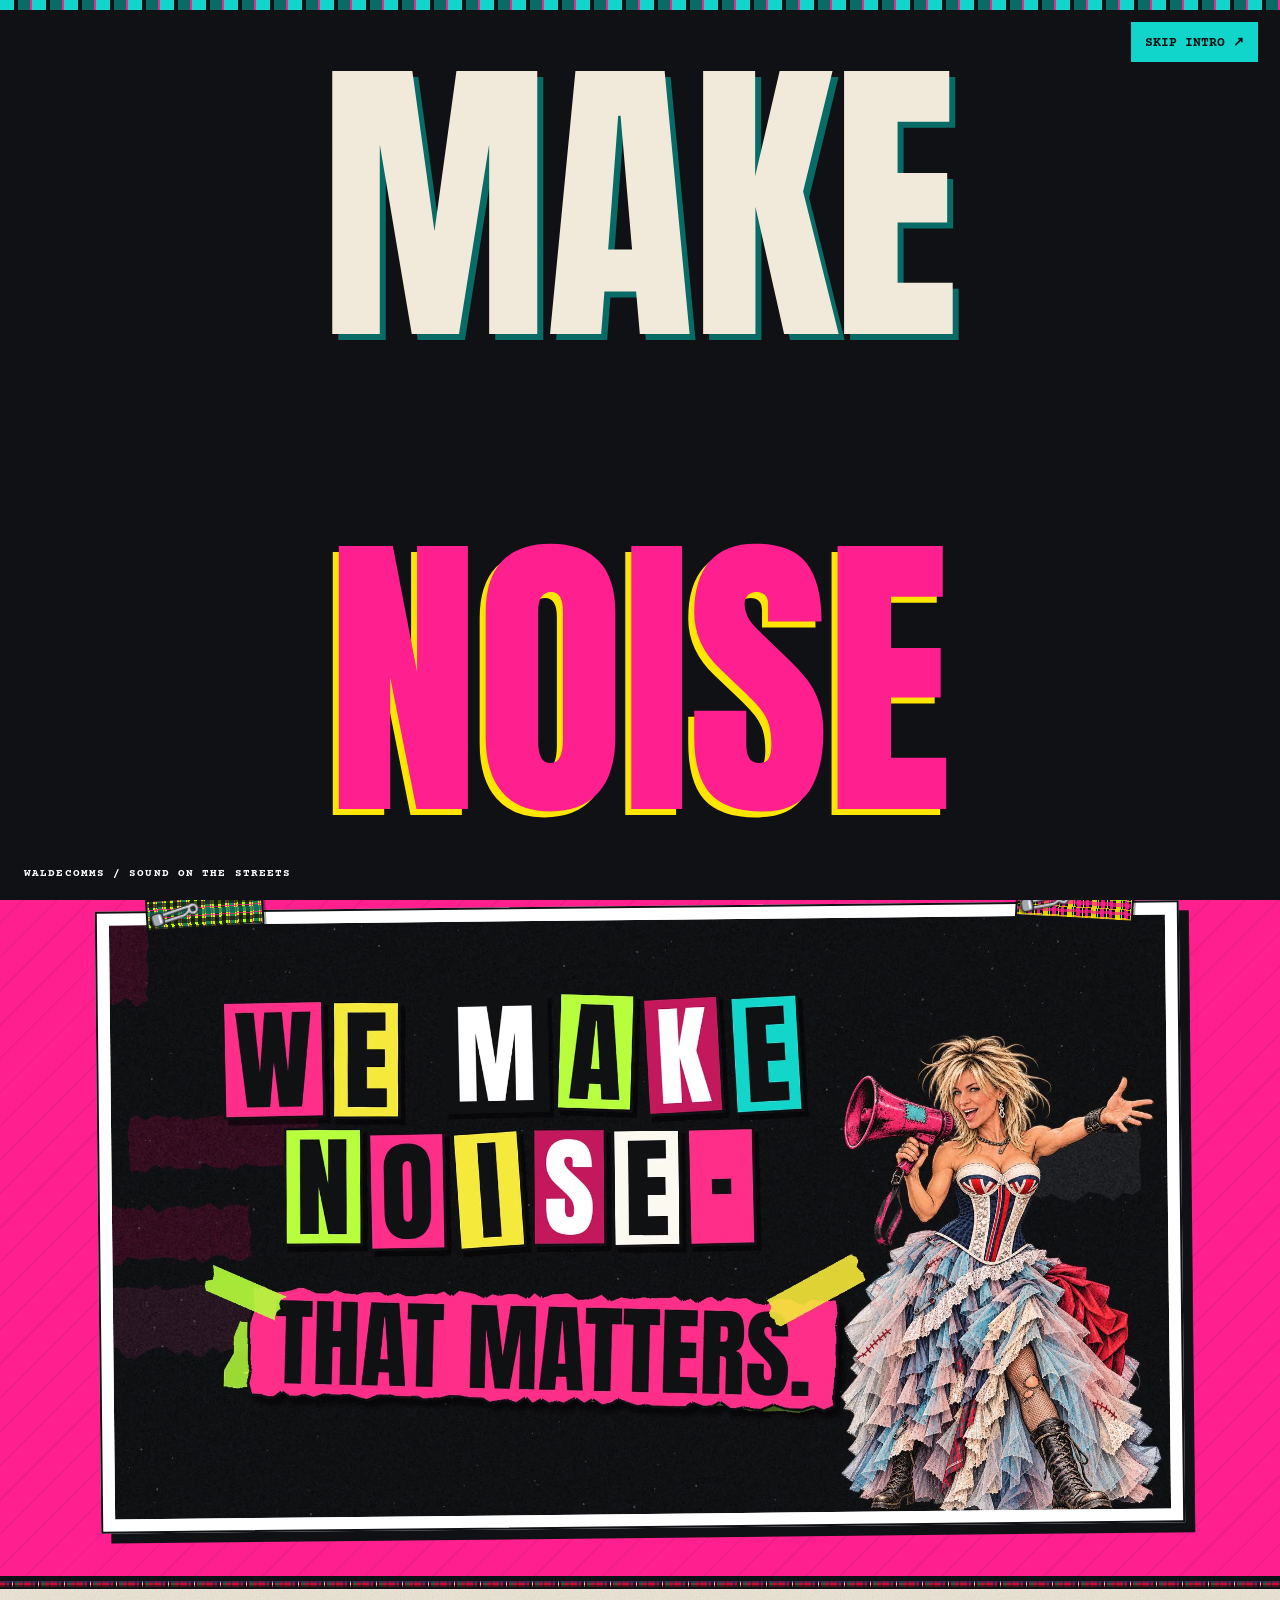
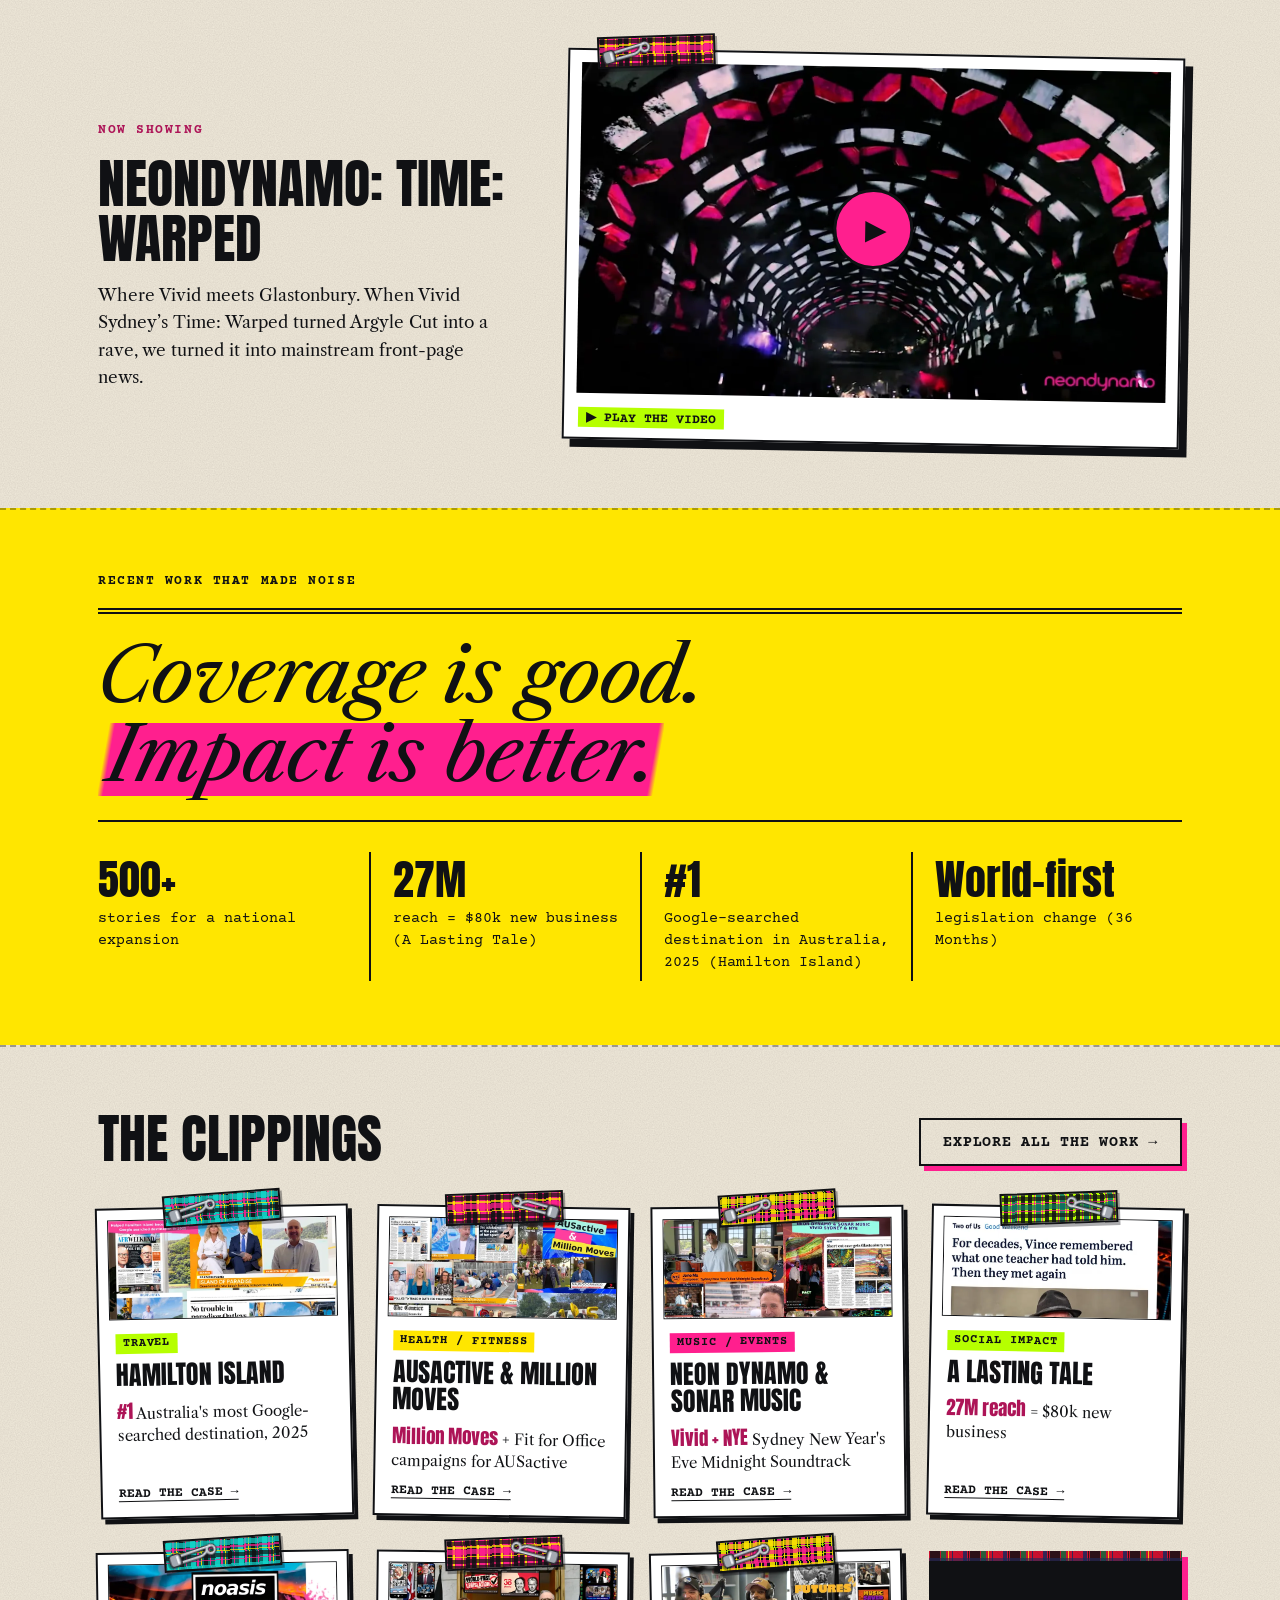
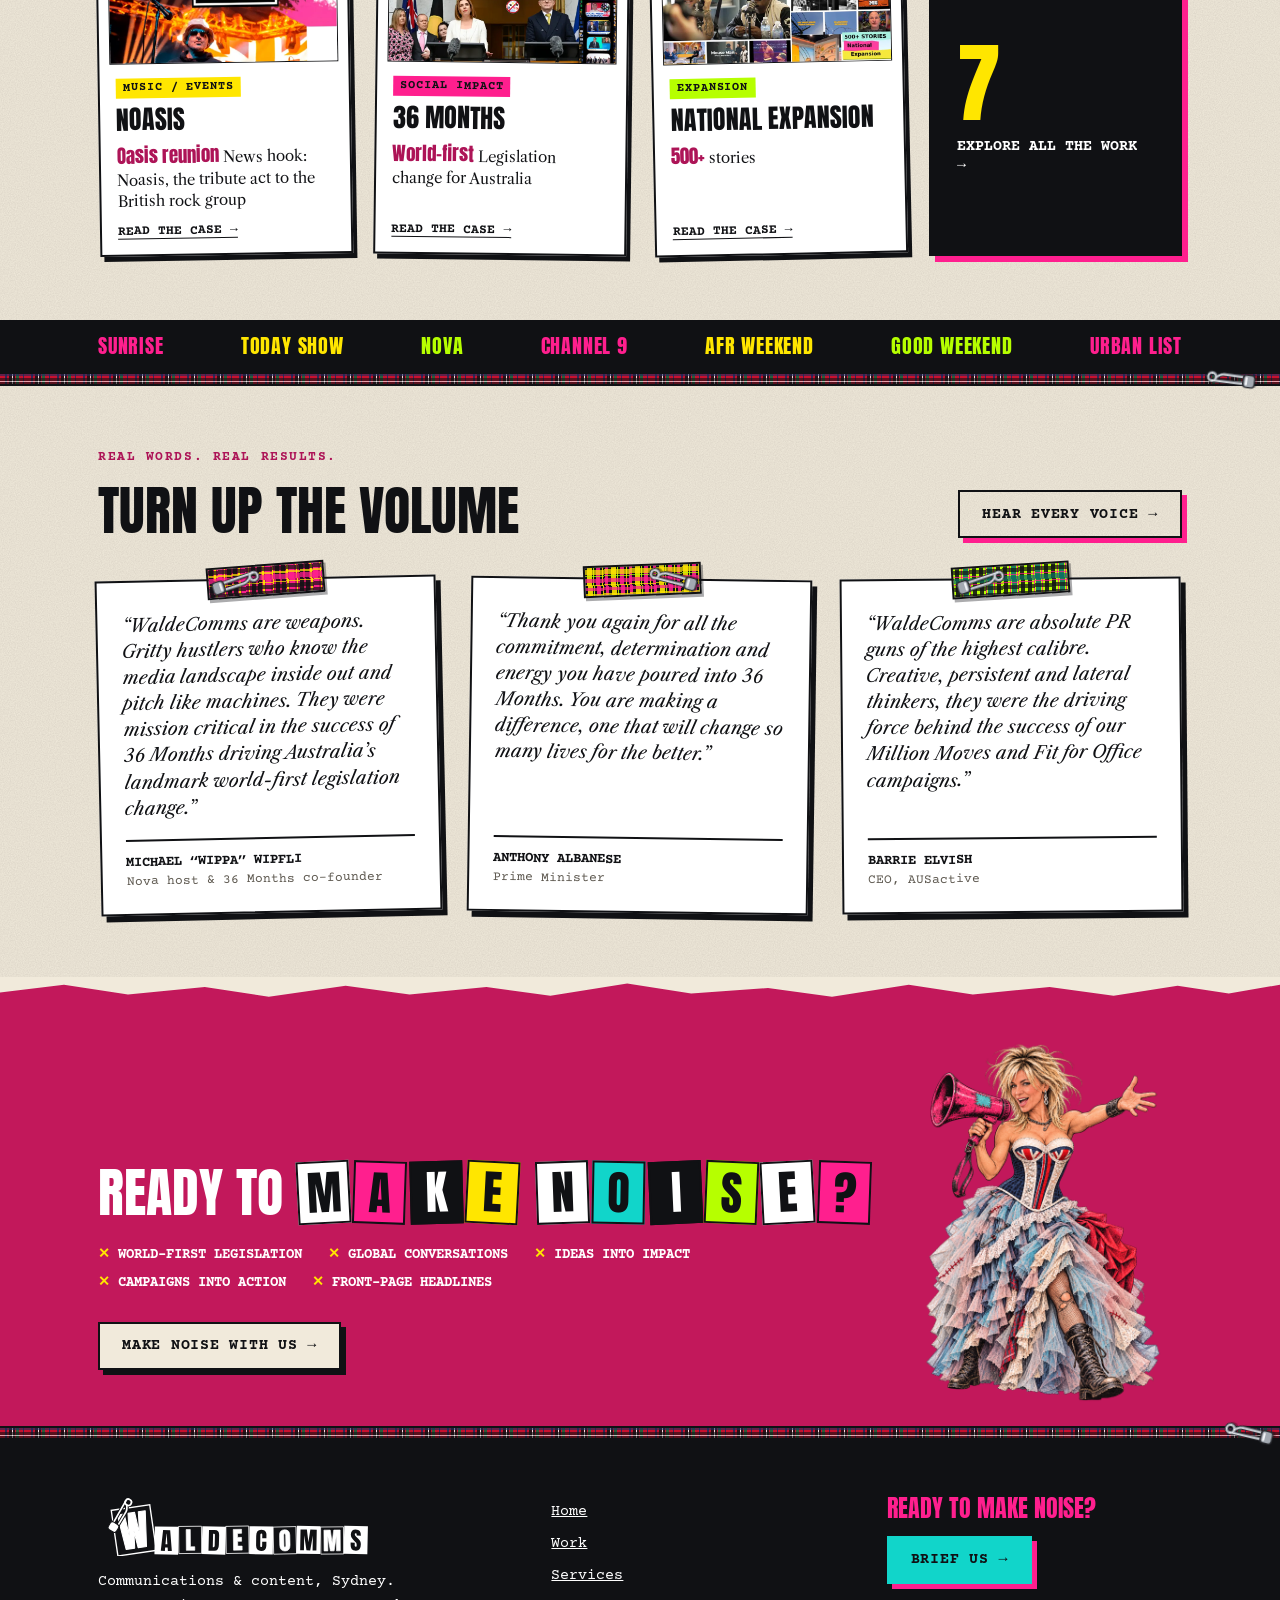
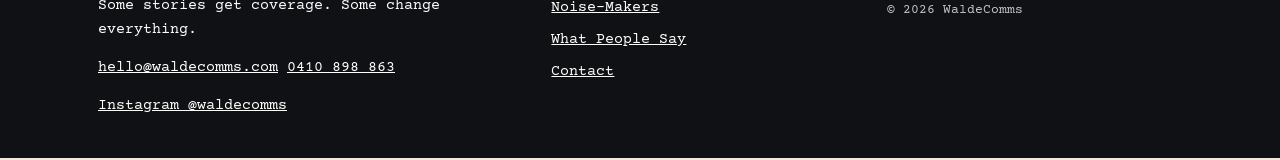
==== commit 4c5589d5: "Add phone 0410 898 863 (tel link), Instagram link, Sydney to contact + footer" ====
--- a/index.html
+++ b/index.html
@@ -1,8 +1,8 @@
-<!doctype html><html lang="en-AU"><head><meta charset="utf-8"><meta name="robots" content="noindex"><meta http-equiv="Cache-Control" content="no-cache, no-store, must-revalidate"><meta http-equiv="Pragma" content="no-cache"><meta http-equiv="Expires" content="0"><meta name="wc-ver" content="673003d9b0"><script>(function(){try{var v=document.querySelector('meta[name=wc-ver]').content,k='wcv-'+location.pathname;fetch(location.pathname+'?nc='+Date.now(),{cache:'no-store'}).then(function(r){return r.text()}).then(function(t){var m=t.match(/name="wc-ver" content="([0-9a-f]+)"/);if(m&&m[1]!==v&&sessionStorage.getItem(k)!==m[1]){sessionStorage.setItem(k,m[1]);var q=new URLSearchParams(location.search);q.set('v',m[1]);location.replace(location.pathname+'?'+q+location.hash)}})}catch(e){}})()</script><script>(function(u){if(/iP(hone|ad|od)/.test(u)||(/Safari[/]/.test(u)&&!/Chrome|Chromium|CriOS|FxiOS|Edg|Android/.test(u)))document.documentElement.classList.add("no-alpha")})(navigator.userAgent)</script><meta name="viewport" content="width=device-width,initial-scale=1">
+<!doctype html><html lang="en-AU"><head><meta charset="utf-8"><meta name="robots" content="noindex"><meta http-equiv="Cache-Control" content="no-cache, no-store, must-revalidate"><meta http-equiv="Pragma" content="no-cache"><meta http-equiv="Expires" content="0"><meta name="wc-ver" content="41993b84a8"><script>(function(){try{var v=document.querySelector('meta[name=wc-ver]').content,k='wcv-'+location.pathname;fetch(location.pathname+'?nc='+Date.now(),{cache:'no-store'}).then(function(r){return r.text()}).then(function(t){var m=t.match(/name="wc-ver" content="([0-9a-f]+)"/);if(m&&m[1]!==v&&sessionStorage.getItem(k)!==m[1]){sessionStorage.setItem(k,m[1]);var q=new URLSearchParams(location.search);q.set('v',m[1]);location.replace(location.pathname+'?'+q+location.hash)}})}catch(e){}})()</script><script>(function(u){if(/iP(hone|ad|od)/.test(u)||(/Safari[/]/.test(u)&&!/Chrome|Chromium|CriOS|FxiOS|Edg|Android/.test(u)))document.documentElement.classList.add("no-alpha")})(navigator.userAgent)</script><meta name="viewport" content="width=device-width,initial-scale=1">
 <title>WaldeComms | PR that makes noise, Sydney</title><meta name="description" content="WaldeComms is a Sydney PR agency that turns businesses into brands people can&#x27;t ignore."><meta name="theme-color" content="#101114">
 <link rel="icon" type="image/svg+xml" href="./img/favicon.svg?v=c53e393b"><link rel="icon" type="image/png" sizes="32x32" href="./img/favicon-32.png?v=c53e393b"><link rel="icon" type="image/png" sizes="64x64" href="./img/favicon-64.png?v=c53e393b"><link rel="apple-touch-icon" href="./img/apple-touch-icon.png?v=c53e393b">
 <link rel="preload" href="./fonts/anton.woff2" as="font" type="font/woff2" crossorigin><link rel="preload" href="./fonts/courier-prime-bold.woff2" as="font" type="font/woff2" crossorigin>
-<link rel="stylesheet" href="./css/site.css?v=673003d9b0"><link rel="stylesheet" href="./css/intro.css?v=673003d9b0"><link rel="preload" href="./img/waldecomms-logo.svg?v=c53e393b" as="image">
+<link rel="stylesheet" href="./css/site.css?v=41993b84a8"><link rel="stylesheet" href="./css/intro.css?v=41993b84a8"><link rel="preload" href="./img/waldecomms-logo.svg?v=c53e393b" as="image">
 <script>document.documentElement.classList.add('js')</script></head><body>
 <a class="skiplink" href="#main">Skip to content</a><div id="intro" hidden aria-label="WaldeComms introduction">
  <div class="i-flash f1"></div><div class="i-flash f2"></div><div class="i-flash f3"></div>
@@ -15,28 +15,28 @@
  <button class="i-skip" type="button">Skip intro ↗</button>
 </div>
 
-<header class="hdr"><div class="wrap hdr__in"><a class="logo" href="./?intro=1&amp;v=673003d9b0" aria-label="WaldeComms home (replays the intro)"><img src="./img/waldecomms-lockup-color.svg?v=c53e393b" alt="WaldeComms" width="279" height="62"></a>
-<nav class="nav" aria-label="Main"><a href="./work/?v=673003d9b0">Work</a><a href="./services/?v=673003d9b0">Services</a><a href="./noise-makers/?v=673003d9b0">Noise-Makers</a><a href="./what-people-say/?v=673003d9b0">What People Say</a><a href="./contact/?v=673003d9b0">Contact</a></nav><div class="hdr-cta"><a class="btn btn--sm" href="./contact/?v=673003d9b0" data-cta>Make noise</a>
+<header class="hdr"><div class="wrap hdr__in"><a class="logo" href="./?intro=1&amp;v=41993b84a8" aria-label="WaldeComms home (replays the intro)"><img src="./img/waldecomms-lockup-color.svg?v=c53e393b" alt="WaldeComms" width="279" height="62"></a>
+<nav class="nav" aria-label="Main"><a href="./work/?v=41993b84a8">Work</a><a href="./services/?v=41993b84a8">Services</a><a href="./noise-makers/?v=41993b84a8">Noise-Makers</a><a href="./what-people-say/?v=41993b84a8">What People Say</a><a href="./contact/?v=41993b84a8">Contact</a></nav><div class="hdr-cta"><a class="btn btn--sm" href="./contact/?v=41993b84a8" data-cta>Make noise</a>
 <a class="mnav-open" href="#mmenu" role="button" aria-expanded="false" aria-controls="mmenu" aria-label="Menu"><span class="burger" aria-hidden="true"><i></i><i></i><i></i></span><span class="mnav-l">Menu</span></a></div></div><div class="tartan" aria-hidden="true"><span class="pin" aria-hidden="true" style="left:26px;--rot:84deg"></span></div></header>
-<div class="mmenu" id="mmenu" role="dialog" aria-modal="true" aria-label="Site menu"><div class="mmenu__top"><img src="./img/waldecomms-lockup-white.svg?v=c53e393b" alt="" width="207" height="46"><a class="mmenu__close" href="#" role="button" aria-label="Close menu">Close ✕</a></div><nav aria-label="Mobile"><a href="./?v=673003d9b0">Home</a><a href="./work/?v=673003d9b0">Work</a><a href="./services/?v=673003d9b0">Services</a><a href="./noise-makers/?v=673003d9b0">Noise-Makers</a><a href="./what-people-say/?v=673003d9b0">What People Say</a><a href="./contact/?v=673003d9b0">Contact</a></nav><a class="btn btn--teal mmenu__cta" href="./contact/?v=673003d9b0">Make noise →</a></div>
-<main id="main"><section class="hero hero--video"><div class="wrap hero__in"><div class="hero__t"><p class="kick"><span class="ransom"><span class="sr">PR</span><span class="ransom__v" aria-hidden="true"><span class="rw"><span class="rt rt--0" style="--r:-3deg">P</span><span class="rt rt--1" style="--r:2deg">R</span></span></span></span> <span>Sydney</span></p><h1 class="h1"><span class="h1__a">We make noise.</span> <span class="h1__b">That matters.</span></h1><p class="sub">Some stories get coverage. <span class="hl hl--p">Some change everything.</span></p><div class="ctas"><a class="btn" href="./work/?v=673003d9b0" data-cta>See the work →</a></div><p class="pinnote"><span class="pin-ico" aria-hidden="true"></span>That’s Niki Waldegrave · Noise with impact</p></div><figure class="hero__me hero__me--vid"><video class="hero__vid" autoplay muted loop playsinline preload="auto" poster="./img/niki-instigator.png?v=673003d9b0" width="720" height="1226" aria-label="Illustration of Niki Waldegrave, megaphone on her shoulder, hand on hip" data-pose="instigator"><source src="./video/niki-hero-loop-alpha.webm?v=673003d9b0" type="video/webm; codecs=vp9"></video><img class="hero__still" src="./img/niki-instigator.png?v=673003d9b0" alt="Illustration of Niki Waldegrave, megaphone on her shoulder, hand on hip" width="1024" height="1536" data-pose="instigator"></figure></div></section>
+<div class="mmenu" id="mmenu" role="dialog" aria-modal="true" aria-label="Site menu"><div class="mmenu__top"><img src="./img/waldecomms-lockup-white.svg?v=c53e393b" alt="" width="207" height="46"><a class="mmenu__close" href="#" role="button" aria-label="Close menu">Close ✕</a></div><nav aria-label="Mobile"><a href="./?v=41993b84a8">Home</a><a href="./work/?v=41993b84a8">Work</a><a href="./services/?v=41993b84a8">Services</a><a href="./noise-makers/?v=41993b84a8">Noise-Makers</a><a href="./what-people-say/?v=41993b84a8">What People Say</a><a href="./contact/?v=41993b84a8">Contact</a></nav><a class="btn btn--teal mmenu__cta" href="./contact/?v=41993b84a8">Make noise →</a></div>
+<main id="main"><section class="hero hero--video"><div class="wrap hero__in"><div class="hero__t"><p class="kick"><span class="ransom"><span class="sr">PR</span><span class="ransom__v" aria-hidden="true"><span class="rw"><span class="rt rt--0" style="--r:-3deg">P</span><span class="rt rt--1" style="--r:2deg">R</span></span></span></span> <span>Sydney</span></p><h1 class="h1"><span class="h1__a">We make noise.</span> <span class="h1__b">That matters.</span></h1><p class="sub">Some stories get coverage. <span class="hl hl--p">Some change everything.</span></p><div class="ctas"><a class="btn" href="./work/?v=41993b84a8" data-cta>See the work →</a></div><p class="pinnote"><span class="pin-ico" aria-hidden="true"></span>That’s Niki Waldegrave · Noise with impact</p></div><figure class="hero__me hero__me--vid"><video class="hero__vid" autoplay muted loop playsinline preload="auto" poster="./img/niki-instigator.png?v=41993b84a8" width="720" height="1226" aria-label="Illustration of Niki Waldegrave, megaphone on her shoulder, hand on hip" data-pose="instigator"><source src="./video/niki-hero-loop-alpha.webm?v=41993b84a8" type="video/webm; codecs=vp9"></video><img class="hero__still" src="./img/niki-instigator.png?v=41993b84a8" alt="Illustration of Niki Waldegrave, megaphone on her shoulder, hand on hip" width="1024" height="1536" data-pose="instigator"></figure></div></section>
 <section class="band" aria-label="WaldeComms in numbers"><div class="wrap band__in"><p><b>2.3B</b><span>media impressions for one campaign alone</span></p><p><b>14+</b><span>international awards</span></p></div></section>
 <div class="tt" aria-hidden="true"><span class="pin" aria-hidden="true" style="left:26px;--rot:72deg"></span></div>
 <section class="reelsec" data-reel aria-labelledby="reel-h"><div class="wrap"><div class="reelsec__hd"><div><p class="kick kick--ink"> <span>Showreel</span></p><h2 id="reel-h">Watch the <span class="ransom"><span class="sr">REEL</span><span class="ransom__v" aria-hidden="true"><span class="rw"><span class="rt rt--0" style="--r:-3deg">R</span><span class="rt rt--1" style="--r:2deg">E</span><span class="rt rt--2" style="--r:-1.5deg">E</span><span class="rt rt--3" style="--r:3deg">L</span></span></span></span></h2></div><button class="btn reelsec__snd" type="button" data-reel-sound aria-label="Play the showreel with sound from the start">▶ Sound on</button></div>
-<div class="reelsec__f"><span class="tape tape--l tape--g" aria-hidden="true"></span><span class="tape tape--r tape--y" aria-hidden="true"></span><video class="reelsec__v" muted loop playsinline preload="none" poster="./img/reel-poster.jpg?v=673003d9b0" data-src-sm="./video/reel-720.mp4?v=673003d9b0" data-src-lg="./video/reel-1080.mp4?v=673003d9b0" width="1920" height="1080" aria-label="WaldeComms showreel"></video><noscript><video controls preload="none" poster="./img/reel-poster.jpg?v=673003d9b0" src="./video/reel-720.mp4?v=673003d9b0" width="1920" height="1080"></video></noscript></div></div></section>
+<div class="reelsec__f"><span class="tape tape--l tape--g" aria-hidden="true"></span><span class="tape tape--r tape--y" aria-hidden="true"></span><video class="reelsec__v" muted loop playsinline preload="none" poster="./img/reel-poster.jpg?v=41993b84a8" data-src-sm="./video/reel-720.mp4?v=41993b84a8" data-src-lg="./video/reel-1080.mp4?v=41993b84a8" width="1920" height="1080" aria-label="WaldeComms showreel"></video><noscript><video controls preload="none" poster="./img/reel-poster.jpg?v=41993b84a8" src="./video/reel-720.mp4?v=41993b84a8" width="1920" height="1080"></video></noscript></div></div></section>
 <div class="tt tt--thin" aria-hidden="true"></div>
 <section class="sec" data-now-showing aria-labelledby="ns-h"><div class="wrap reel"><div><p class="kick kick--ink"> <span>Now showing</span></p><h2 id="ns-h">NeonDynamo: Time: Warped</h2><p>Where Vivid meets Glastonbury. When Vivid Sydney’s Time: Warped turned Argyle Cut into a rave, we turned it into mainstream front-page news.</p></div>
-<button class="reel__f" type="button" data-yt="TSCt61_0Z-E" aria-label="Play the NeonDynamo Time: Warped video"><span class="tape tape--l tape--p" aria-hidden="true"></span><img src="./img/neon-poster.webp?v=673003d9b0" alt="NeonDynamo Time: Warped video still" width="1280" height="720" loading="lazy"><span class="reel__play" aria-hidden="true">▶</span><span class="reel__cap">▶ Play the video</span></button></div></section>
+<button class="reel__f" type="button" data-yt="TSCt61_0Z-E" aria-label="Play the NeonDynamo Time: Warped video"><span class="tape tape--l tape--p" aria-hidden="true"></span><img src="./img/neon-poster.webp?v=41993b84a8" alt="NeonDynamo Time: Warped video still" width="1280" height="720" loading="lazy"><span class="reel__play" aria-hidden="true">▶</span><span class="reel__cap">▶ Play the video</span></button></div></section>
 <section class="sec sec--yellow" aria-labelledby="ci-h"><div class="wrap"><p class="kick kick--ink"> <span>Recent work that made noise</span></p><h2 id="ci-h" class="sr">Coverage is good. Impact is better.</h2><p class="headline" aria-hidden="true">Coverage is good.<br><em class="hl hl--p">Impact is better.</em></p>
 <div class="cols"><div><b>500+</b><span>stories for a national expansion</span></div><div><b>27M</b><span>reach = $80k new business (A Lasting Tale)</span></div><div><b>#1</b><span>Google-searched destination in Australia, 2025 (Hamilton Island)</span></div><div><b>World-first</b><span>legislation change (36 Months)</span></div></div></div></section>
-<section class="sec" data-fit-exempt="all" data-fit-reason="six-card grid"><div class="wrap"><div class="sec__hd"><h2>The clippings</h2><a class="btn btn--ghost" href="./work/?v=673003d9b0">Explore all the work →</a></div>
-<div class="grid grid--4"><a class="card" href="./work/hamilton-island/?v=673003d9b0" style="--r:-1.2deg"><span class="tape" aria-hidden="true"></span><img src="./img/deck-hamilton-island-sm.webp?v=673003d9b0" alt="Hamilton Island coverage collage" loading="lazy" width="733" height="413"><span class="card__tag">Travel</span><span class="card__t">Hamilton Island</span><span class="card__s"><b>#1</b> Australia&#x27;s most Google-searched destination, 2025</span><span class="card__go">Read the case →</span></a><a class="card" href="./work/million-moves-ausactive/?v=673003d9b0" style="--r:0.9deg"><span class="tape tape--p" aria-hidden="true"></span><img src="./img/deck-million-moves-sm.webp?v=673003d9b0" alt="AUSactive &amp; Million Moves coverage collage" loading="lazy" width="733" height="413"><span class="card__tag">Health / Fitness</span><span class="card__t">AUSactive &amp; Million Moves</span><span class="card__s"><b>Million Moves</b> + Fit for Office campaigns for AUSactive</span><span class="card__go">Read the case →</span></a><a class="card" href="./work/neon-dynamo-sonar-music/?v=673003d9b0" style="--r:-0.6deg"><span class="tape tape--y" aria-hidden="true"></span><img src="./img/deck-neon-dynamo-sm.webp?v=673003d9b0" alt="Neon Dynamo &amp; Sonar Music coverage collage" loading="lazy" width="733" height="413"><span class="card__tag">Music / Events</span><span class="card__t">Neon Dynamo &amp; Sonar Music</span><span class="card__s"><b>Vivid + NYE</b> Sydney New Year&#x27;s Eve Midnight Soundtrack</span><span class="card__go">Read the case →</span></a><a class="card" href="./work/a-lasting-tale/?v=673003d9b0" style="--r:1.1deg"><span class="tape tape--g" aria-hidden="true"></span><img src="./img/deck-lasting-tale.webp?v=673003d9b0" alt="A Lasting Tale coverage collage" loading="lazy" width="733" height="413"><span class="card__tag">Social impact</span><span class="card__t">A Lasting Tale</span><span class="card__s"><b>27M reach</b> = $80k new business</span><span class="card__go">Read the case →</span></a><a class="card" href="./work/noasis/?v=673003d9b0" style="--r:-0.9deg"><span class="tape" aria-hidden="true"></span><img src="./img/deck-noasis.webp?v=673003d9b0" alt="Noasis coverage collage" loading="lazy" width="733" height="413"><span class="card__tag">Music / Events</span><span class="card__t">Noasis</span><span class="card__s"><b>Oasis reunion</b> News hook: Noasis, the tribute act to the British rock group</span><span class="card__go">Read the case →</span></a><a class="card" href="./work/36-months/?v=673003d9b0" style="--r:0.7deg"><span class="tape tape--p" aria-hidden="true"></span><img src="./img/deck-36-months-sm.webp?v=673003d9b0" alt="36 Months coverage collage" loading="lazy" width="733" height="413"><span class="card__tag">Social impact</span><span class="card__t">36 Months</span><span class="card__s"><b>World-first</b> Legislation change for Australia</span><span class="card__go">Read the case →</span></a><a class="card" href="./work/national-expansion/?v=673003d9b0" style="--r:-1.2deg"><span class="tape tape--y" aria-hidden="true"></span><img src="./img/deck-national-expansion-sm.webp?v=673003d9b0" alt="National Expansion coverage collage" loading="lazy" width="733" height="413"><span class="card__tag">Expansion</span><span class="card__t">National Expansion</span><span class="card__s"><b>500+</b> stories</span><span class="card__go">Read the case →</span></a><a class="card card--more" href="./work/?v=673003d9b0"><span class="card--more__n">7</span><span class="card--more__t">Explore all the work →</span></a></div></div></section>
+<section class="sec" data-fit-exempt="all" data-fit-reason="six-card grid"><div class="wrap"><div class="sec__hd"><h2>The clippings</h2><a class="btn btn--ghost" href="./work/?v=41993b84a8">Explore all the work →</a></div>
+<div class="grid grid--4"><a class="card" href="./work/hamilton-island/?v=41993b84a8" style="--r:-1.2deg"><span class="tape" aria-hidden="true"></span><img src="./img/deck-hamilton-island-sm.webp?v=41993b84a8" alt="Hamilton Island coverage collage" loading="lazy" width="733" height="413"><span class="card__tag">Travel</span><span class="card__t">Hamilton Island</span><span class="card__s"><b>#1</b> Australia&#x27;s most Google-searched destination, 2025</span><span class="card__go">Read the case →</span></a><a class="card" href="./work/million-moves-ausactive/?v=41993b84a8" style="--r:0.9deg"><span class="tape tape--p" aria-hidden="true"></span><img src="./img/deck-million-moves-sm.webp?v=41993b84a8" alt="AUSactive &amp; Million Moves coverage collage" loading="lazy" width="733" height="413"><span class="card__tag">Health / Fitness</span><span class="card__t">AUSactive &amp; Million Moves</span><span class="card__s"><b>Million Moves</b> + Fit for Office campaigns for AUSactive</span><span class="card__go">Read the case →</span></a><a class="card" href="./work/neon-dynamo-sonar-music/?v=41993b84a8" style="--r:-0.6deg"><span class="tape tape--y" aria-hidden="true"></span><img src="./img/deck-neon-dynamo-sm.webp?v=41993b84a8" alt="Neon Dynamo &amp; Sonar Music coverage collage" loading="lazy" width="733" height="413"><span class="card__tag">Music / Events</span><span class="card__t">Neon Dynamo &amp; Sonar Music</span><span class="card__s"><b>Vivid + NYE</b> Sydney New Year&#x27;s Eve Midnight Soundtrack</span><span class="card__go">Read the case →</span></a><a class="card" href="./work/a-lasting-tale/?v=41993b84a8" style="--r:1.1deg"><span class="tape tape--g" aria-hidden="true"></span><img src="./img/deck-lasting-tale.webp?v=41993b84a8" alt="A Lasting Tale coverage collage" loading="lazy" width="733" height="413"><span class="card__tag">Social impact</span><span class="card__t">A Lasting Tale</span><span class="card__s"><b>27M reach</b> = $80k new business</span><span class="card__go">Read the case →</span></a><a class="card" href="./work/noasis/?v=41993b84a8" style="--r:-0.9deg"><span class="tape" aria-hidden="true"></span><img src="./img/deck-noasis.webp?v=41993b84a8" alt="Noasis coverage collage" loading="lazy" width="733" height="413"><span class="card__tag">Music / Events</span><span class="card__t">Noasis</span><span class="card__s"><b>Oasis reunion</b> News hook: Noasis, the tribute act to the British rock group</span><span class="card__go">Read the case →</span></a><a class="card" href="./work/36-months/?v=41993b84a8" style="--r:0.7deg"><span class="tape tape--p" aria-hidden="true"></span><img src="./img/deck-36-months-sm.webp?v=41993b84a8" alt="36 Months coverage collage" loading="lazy" width="733" height="413"><span class="card__tag">Social impact</span><span class="card__t">36 Months</span><span class="card__s"><b>World-first</b> Legislation change for Australia</span><span class="card__go">Read the case →</span></a><a class="card" href="./work/national-expansion/?v=41993b84a8" style="--r:-1.2deg"><span class="tape tape--y" aria-hidden="true"></span><img src="./img/deck-national-expansion-sm.webp?v=41993b84a8" alt="National Expansion coverage collage" loading="lazy" width="733" height="413"><span class="card__tag">Expansion</span><span class="card__t">National Expansion</span><span class="card__s"><b>500+</b> stories</span><span class="card__go">Read the case →</span></a><a class="card card--more" href="./work/?v=41993b84a8"><span class="card--more__n">7</span><span class="card--more__t">Explore all the work →</span></a></div></div></section>
 <div class="mast" aria-label="Where our stories land"><div class="wrap mast__in"><span>Sunrise</span><span>Today Show</span><span>Nova</span><span>Channel 9</span><span>AFR Weekend</span><span>Good Weekend</span><span>Urban List</span></div></div>
 <div class="tt" aria-hidden="true"><span class="pin pin--d" aria-hidden="true" style="right:40px;--rot:-82deg"></span></div>
-<section class="sec qclips" data-fit-exempt="m" data-fit-reason="three stacked quote cards on mobile" aria-labelledby="qc-h"><div class="wrap"><div class="sec__hd"><div><p class="kick kick--ink"> <span>Real words. Real results.</span></p><h2 id="qc-h">Turn up the volume</h2></div><a class="btn btn--ghost" href="./what-people-say/?v=673003d9b0">Hear every voice →</a></div><div class="qclips__g"><figure class="qclip" style="--r:-1.2deg"><span class="tape tape--p" aria-hidden="true"></span><blockquote>“WaldeComms are weapons. Gritty hustlers who know the media landscape inside out and pitch like machines. They were mission critical in the success of 36 Months driving Australia’s landmark world-first legislation change.”</blockquote><figcaption>Michael “Wippa” Wipfli<span>Nova host &amp; 36 Months co-founder</span></figcaption></figure><figure class="qclip" style="--r:0.8deg"><span class="tape tape--tt" aria-hidden="true"></span><blockquote>“Thank you again for all the commitment, determination and energy you have poured into 36 Months. You are making a difference, one that will change so many lives for the better.”</blockquote><figcaption>Anthony Albanese<span>Prime Minister</span></figcaption></figure><figure class="qclip" style="--r:-0.5deg"><span class="tape tape--g" aria-hidden="true"></span><blockquote>“WaldeComms are absolute PR guns of the highest calibre. Creative, persistent and lateral thinkers, they were the driving force behind the success of our Million Moves and Fit for Office campaigns.”</blockquote><figcaption>Barrie Elvish<span>CEO, AUSactive</span></figcaption></figure></div></div></section>
-<section class="cta cta-band" aria-labelledby="cta-h"><div class="torn" aria-hidden="true"></div><div class="wrap cta__in"><div><h2 id="cta-h"><span>Ready to</span> <span class="ransom"><span class="sr">MAKE NOISE?</span><span class="ransom__v" aria-hidden="true"><span class="rw"><span class="rt rt--0" style="--r:-3deg">M</span><span class="rt rt--1" style="--r:2deg">A</span><span class="rt rt--2" style="--r:-1.5deg">K</span><span class="rt rt--3" style="--r:3deg">E</span></span><span class="rw"><span class="rt rt--0" style="--r:-2deg">N</span><span class="rt rt--4" style="--r:1deg">O</span><span class="rt rt--2" style="--r:-2.5deg">I</span><span class="rt rt--5" style="--r:2.5deg">S</span><span class="rt rt--0" style="--r:-3deg">E</span><span class="rt rt--1" style="--r:2deg">?</span></span></span></span></h2><ul class="ticks"><li>World-first legislation</li><li>Global conversations</li><li>Ideas into impact</li><li>Campaigns into action</li><li>Front-page headlines</li></ul><a class="btn btn--paper" href="./contact/?v=673003d9b0">Make noise with us →</a></div><img class="cta__me" src="./img/niki-rally.png?v=673003d9b0" alt="Illustration of Niki Waldegrave calling through her megaphone" width="1024" height="1536" loading="lazy" data-pose="rally"></div></section></main>
-<div class="tt" aria-hidden="true"><span class="pin pin--d" aria-hidden="true" style="right:22px;--rot:-76deg"></span></div><footer class="ftr"><div class="wrap ftr__in"><div><img class="ftr__lock" src="./img/waldecomms-lockup-white.svg?v=c53e393b" alt="WaldeComms" width="272" height="60"><p>Communications &amp; content, Sydney.<br>Some stories get coverage. Some change everything.</p><p><a class="" href="mailto:hello@waldecomms.com?subject=Ready%20to%20make%20noise">hello@waldecomms.com</a></p></div>
-<nav aria-label="Footer"><a href="./?v=673003d9b0">Home</a><a href="./work/?v=673003d9b0">Work</a><a href="./services/?v=673003d9b0">Services</a><a href="./noise-makers/?v=673003d9b0">Noise-Makers</a><a href="./what-people-say/?v=673003d9b0">What People Say</a><a href="./contact/?v=673003d9b0">Contact</a></nav>
-<div><p class="ftr__h">Ready to make noise?</p><a class="btn btn--teal" href="./contact/?v=673003d9b0">Brief us →</a><p><small>© 2026 WaldeComms</small></p></div></div></footer>
+<section class="sec qclips" data-fit-exempt="m" data-fit-reason="three stacked quote cards on mobile" aria-labelledby="qc-h"><div class="wrap"><div class="sec__hd"><div><p class="kick kick--ink"> <span>Real words. Real results.</span></p><h2 id="qc-h">Turn up the volume</h2></div><a class="btn btn--ghost" href="./what-people-say/?v=41993b84a8">Hear every voice →</a></div><div class="qclips__g"><figure class="qclip" style="--r:-1.2deg"><span class="tape tape--p" aria-hidden="true"></span><blockquote>“WaldeComms are weapons. Gritty hustlers who know the media landscape inside out and pitch like machines. They were mission critical in the success of 36 Months driving Australia’s landmark world-first legislation change.”</blockquote><figcaption>Michael “Wippa” Wipfli<span>Nova host &amp; 36 Months co-founder</span></figcaption></figure><figure class="qclip" style="--r:0.8deg"><span class="tape tape--tt" aria-hidden="true"></span><blockquote>“Thank you again for all the commitment, determination and energy you have poured into 36 Months. You are making a difference, one that will change so many lives for the better.”</blockquote><figcaption>Anthony Albanese<span>Prime Minister</span></figcaption></figure><figure class="qclip" style="--r:-0.5deg"><span class="tape tape--g" aria-hidden="true"></span><blockquote>“WaldeComms are absolute PR guns of the highest calibre. Creative, persistent and lateral thinkers, they were the driving force behind the success of our Million Moves and Fit for Office campaigns.”</blockquote><figcaption>Barrie Elvish<span>CEO, AUSactive</span></figcaption></figure></div></div></section>
+<section class="cta cta-band" aria-labelledby="cta-h"><div class="torn" aria-hidden="true"></div><div class="wrap cta__in"><div><h2 id="cta-h"><span>Ready to</span> <span class="ransom"><span class="sr">MAKE NOISE?</span><span class="ransom__v" aria-hidden="true"><span class="rw"><span class="rt rt--0" style="--r:-3deg">M</span><span class="rt rt--1" style="--r:2deg">A</span><span class="rt rt--2" style="--r:-1.5deg">K</span><span class="rt rt--3" style="--r:3deg">E</span></span><span class="rw"><span class="rt rt--0" style="--r:-2deg">N</span><span class="rt rt--4" style="--r:1deg">O</span><span class="rt rt--2" style="--r:-2.5deg">I</span><span class="rt rt--5" style="--r:2.5deg">S</span><span class="rt rt--0" style="--r:-3deg">E</span><span class="rt rt--1" style="--r:2deg">?</span></span></span></span></h2><ul class="ticks"><li>World-first legislation</li><li>Global conversations</li><li>Ideas into impact</li><li>Campaigns into action</li><li>Front-page headlines</li></ul><a class="btn btn--paper" href="./contact/?v=41993b84a8">Make noise with us →</a></div><img class="cta__me" src="./img/niki-rally.png?v=41993b84a8" alt="Illustration of Niki Waldegrave calling through her megaphone" width="1024" height="1536" loading="lazy" data-pose="rally"></div></section></main>
+<div class="tt" aria-hidden="true"><span class="pin pin--d" aria-hidden="true" style="right:22px;--rot:-76deg"></span></div><footer class="ftr"><div class="wrap ftr__in"><div><img class="ftr__lock" src="./img/waldecomms-lockup-white.svg?v=c53e393b" alt="WaldeComms" width="272" height="60"><p>Communications &amp; content, Sydney.<br>Some stories get coverage. Some change everything.</p><p><a class="" href="mailto:hello@waldecomms.com?subject=Ready%20to%20make%20noise">hello@waldecomms.com</a> <a class="" style="white-space:nowrap" href="tel:+61410898863">0410 898 863</a></p><p><a href="https://instagram.com/waldecomms" rel="noopener" target="_blank">Instagram @waldecomms</a></p></div>
+<nav aria-label="Footer"><a href="./?v=41993b84a8">Home</a><a href="./work/?v=41993b84a8">Work</a><a href="./services/?v=41993b84a8">Services</a><a href="./noise-makers/?v=41993b84a8">Noise-Makers</a><a href="./what-people-say/?v=41993b84a8">What People Say</a><a href="./contact/?v=41993b84a8">Contact</a></nav>
+<div><p class="ftr__h">Ready to make noise?</p><a class="btn btn--teal" href="./contact/?v=41993b84a8">Brief us →</a><p><small>© 2026 WaldeComms</small></p></div></div></footer>
 <div class="lb" role="dialog" aria-modal="true" aria-label="Viewer"><button class="btn btn--teal btn--sm" type="button">Close ✕</button></div>
-<script src="./js/intro.js?v=673003d9b0"></script><script src="./js/site.js?v=673003d9b0" defer></script></body></html>+<script src="./js/intro.js?v=41993b84a8"></script><script src="./js/site.js?v=41993b84a8" defer></script></body></html>
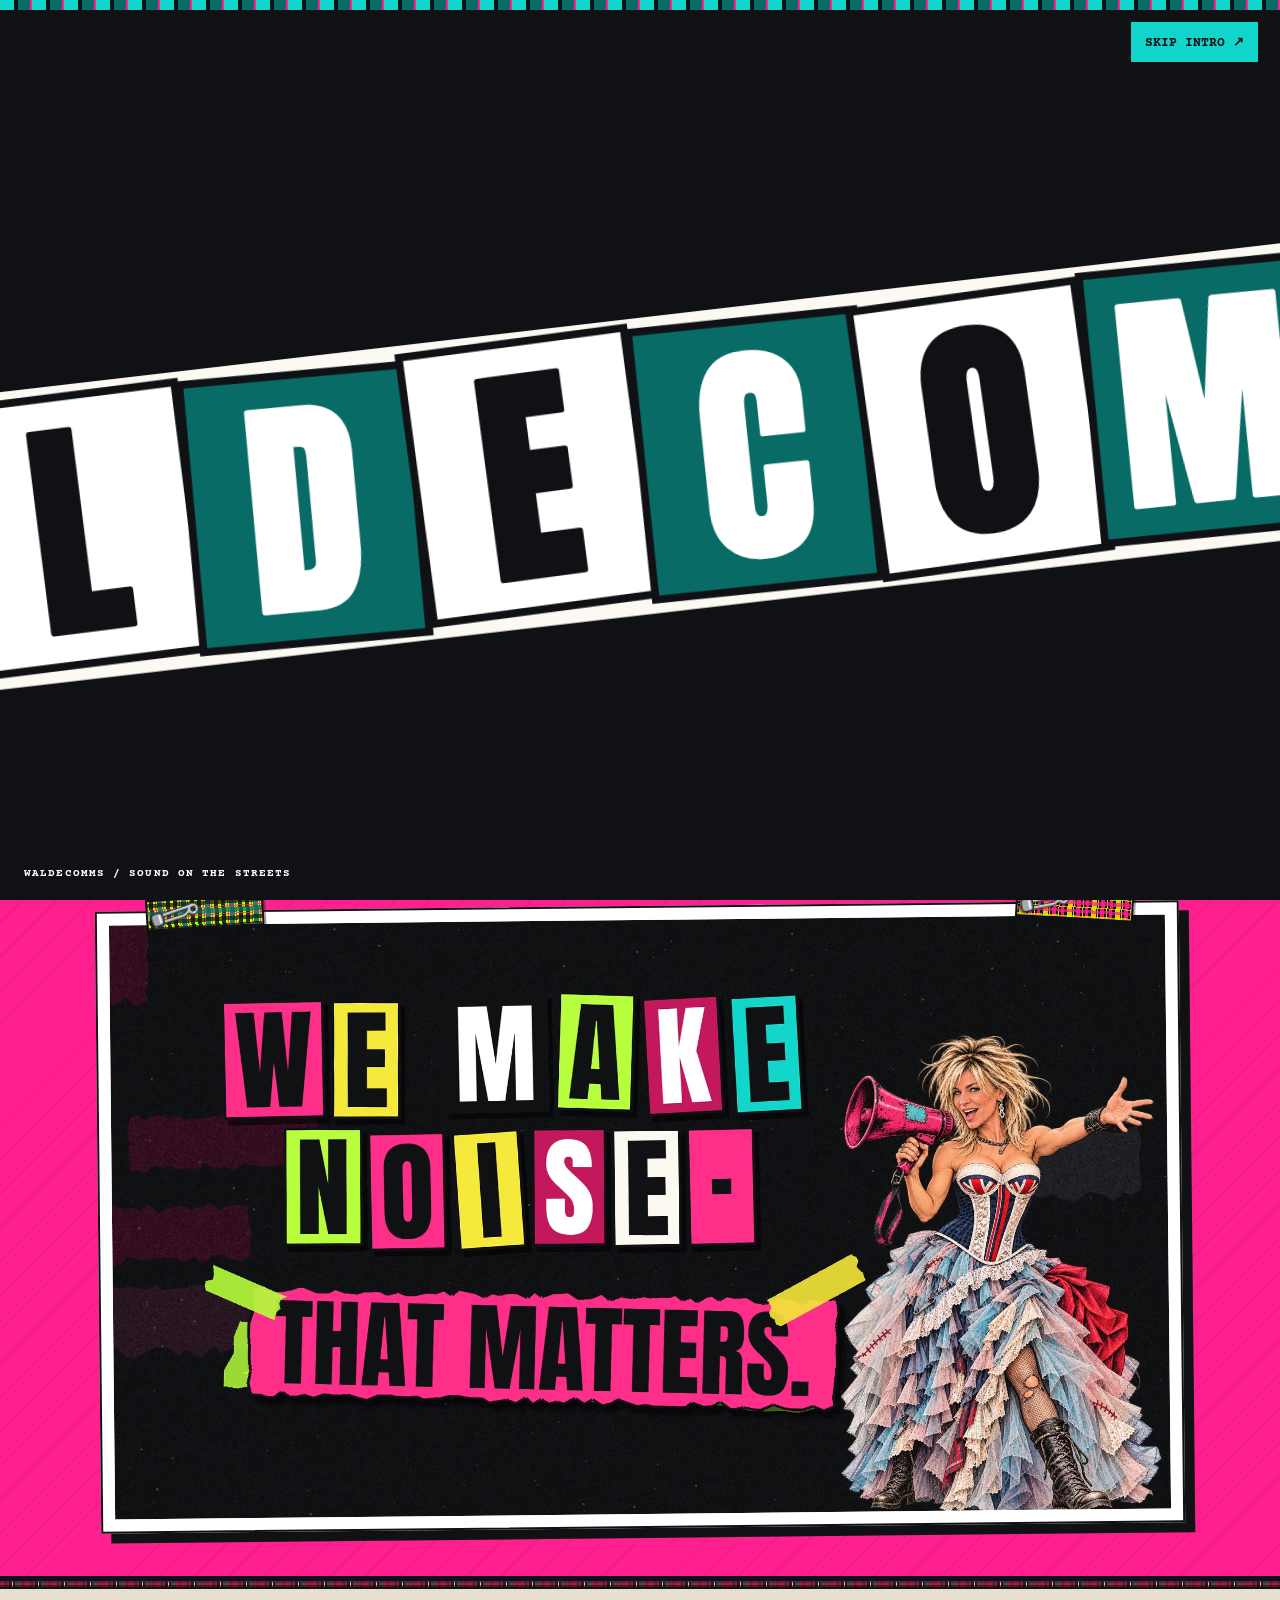
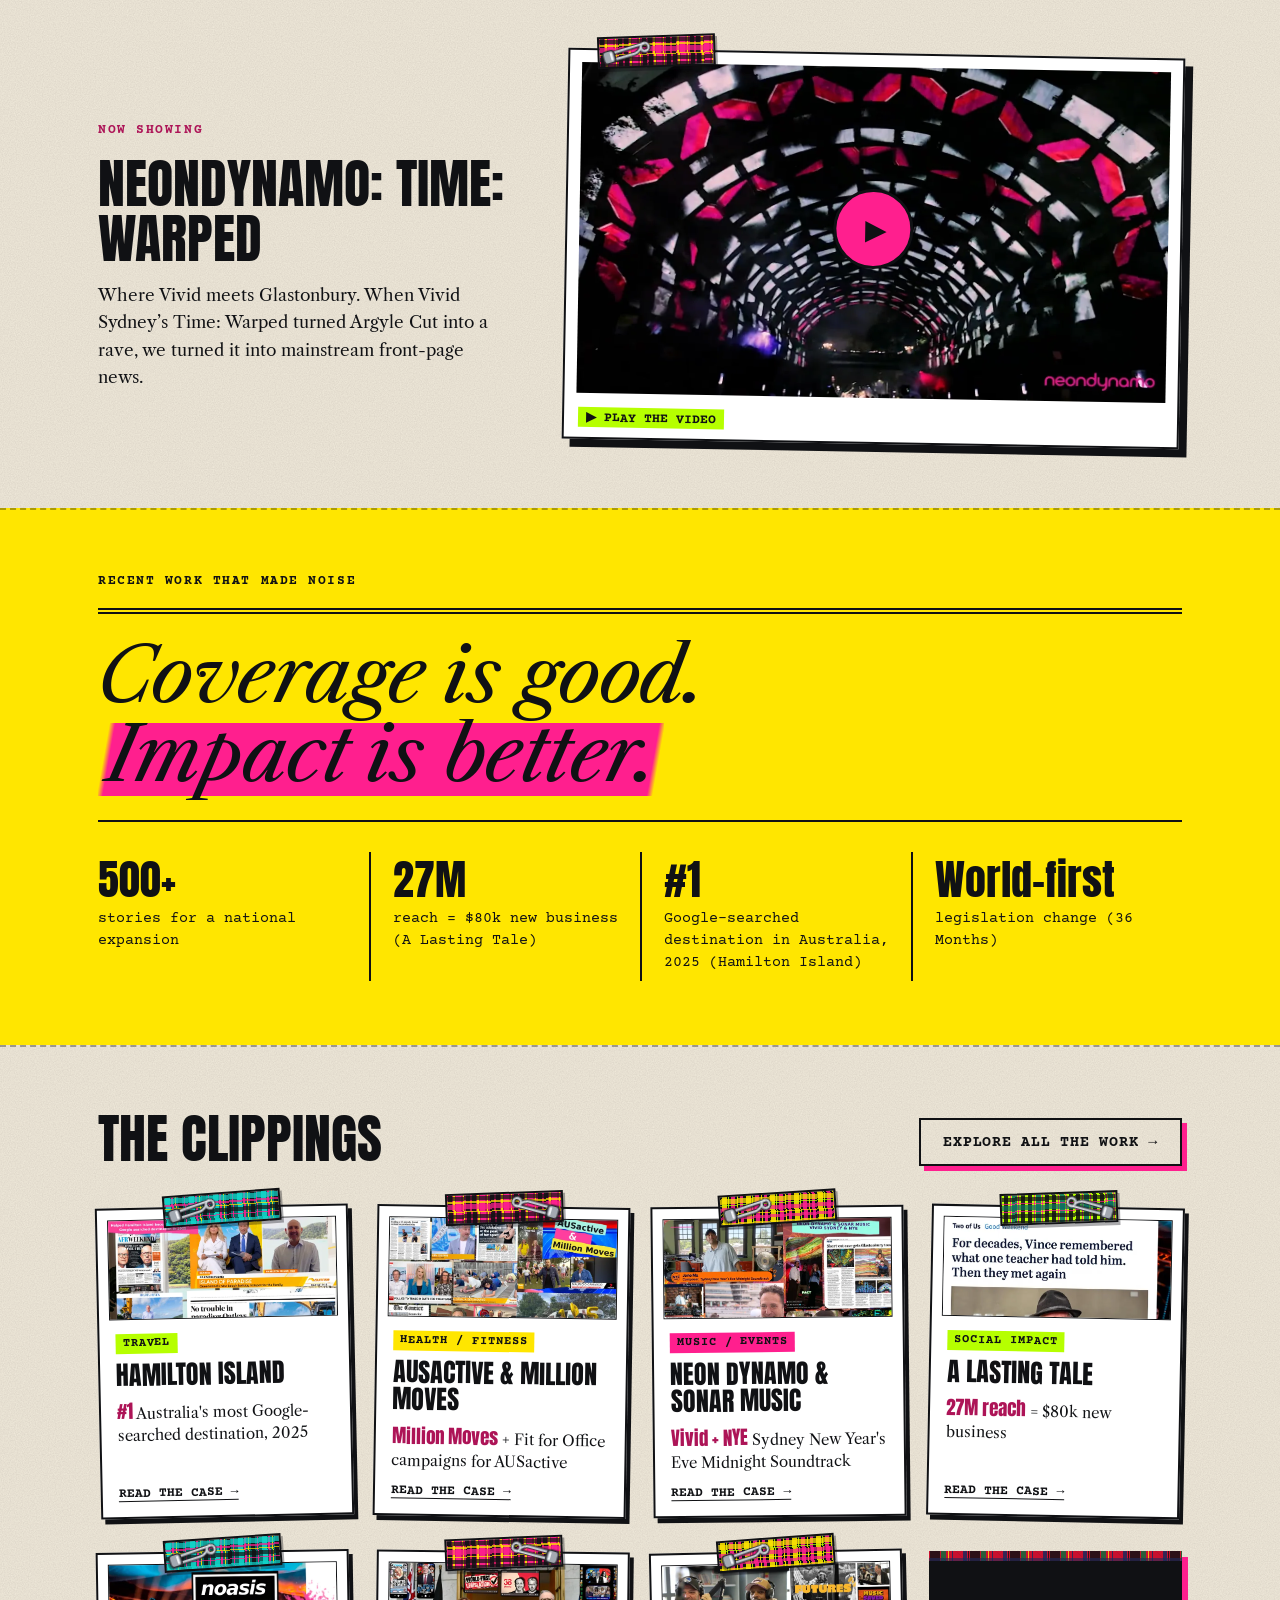
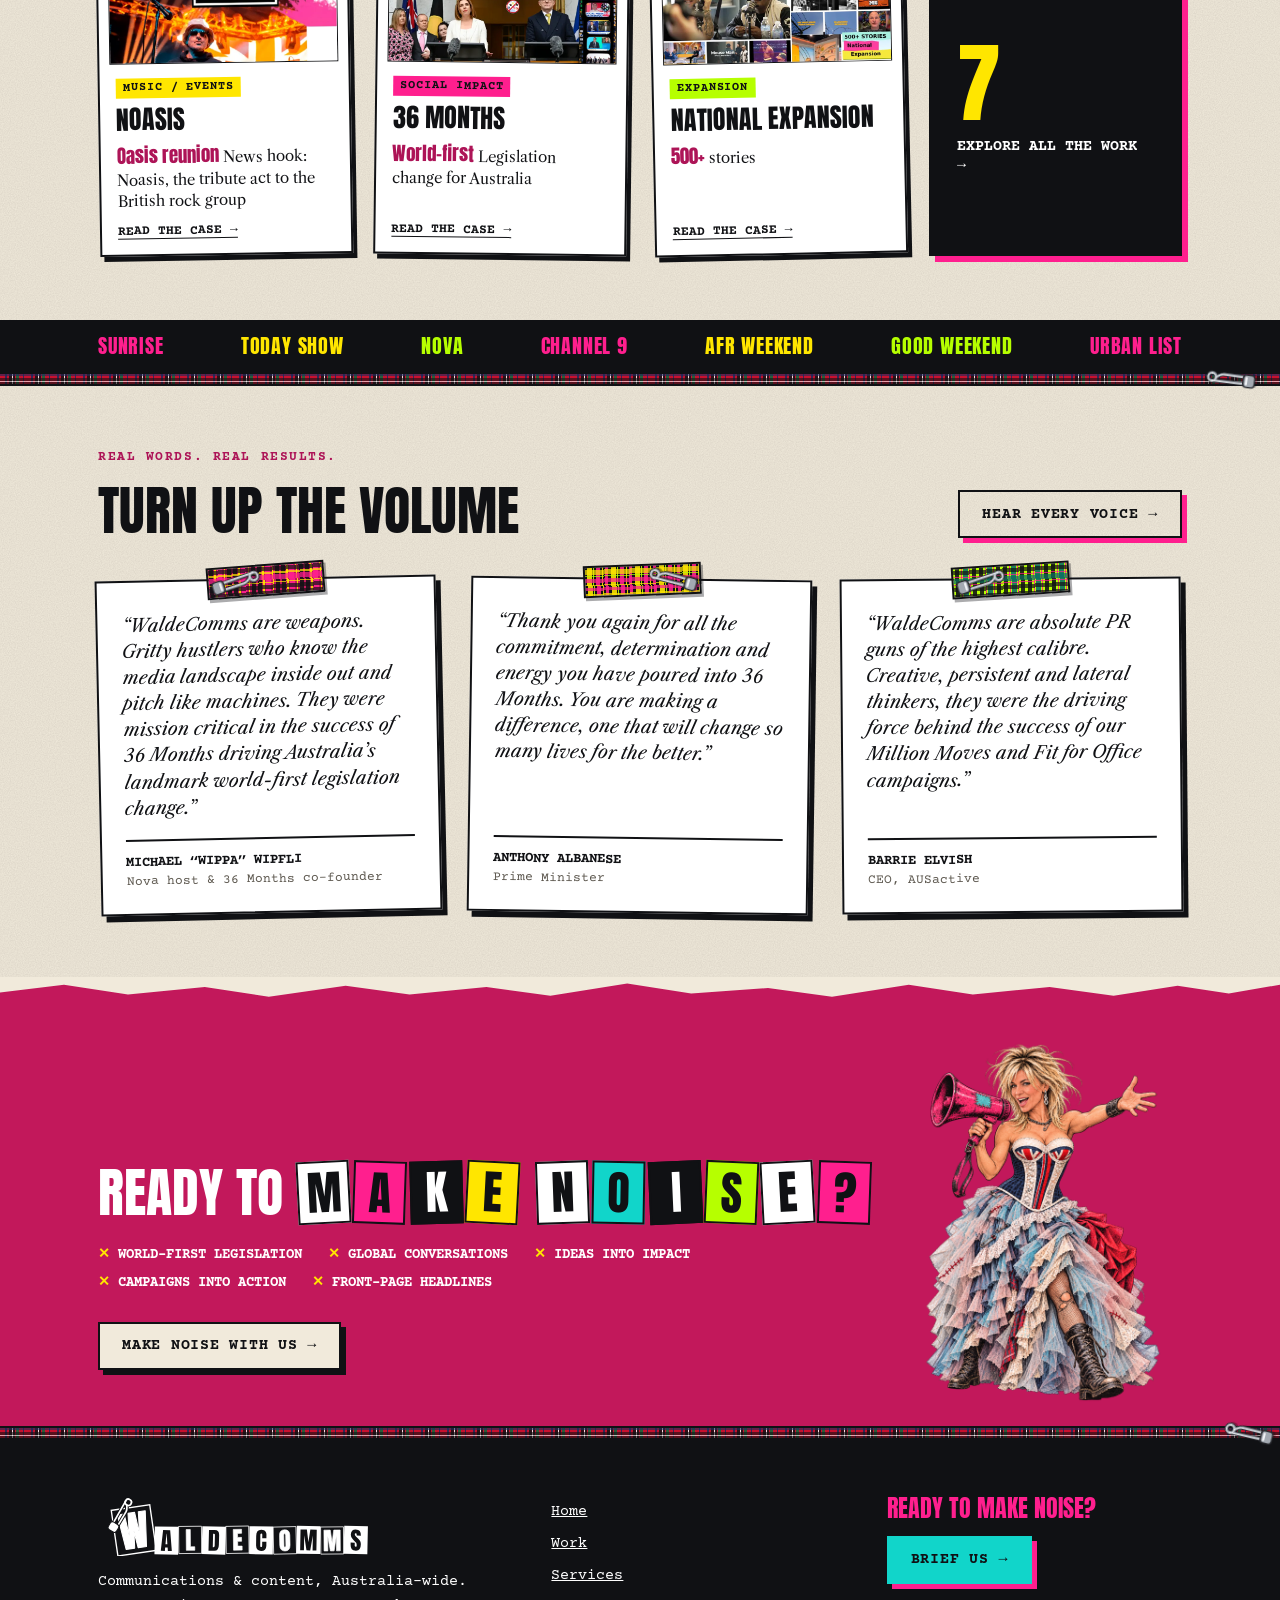
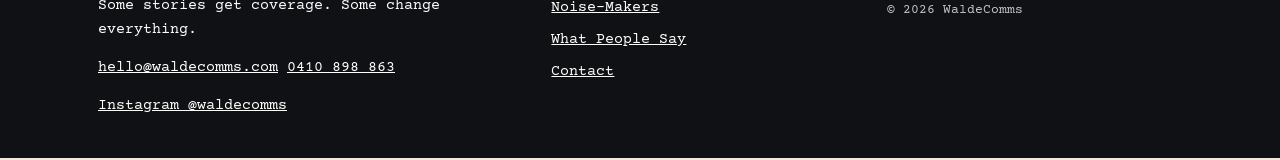
==== commit 390e4df2: "National positioning: remove Sydney location framing of agency" ====
--- a/index.html
+++ b/index.html
@@ -1,8 +1,8 @@
-<!doctype html><html lang="en-AU"><head><meta charset="utf-8"><meta name="robots" content="noindex"><meta http-equiv="Cache-Control" content="no-cache, no-store, must-revalidate"><meta http-equiv="Pragma" content="no-cache"><meta http-equiv="Expires" content="0"><meta name="wc-ver" content="41993b84a8"><script>(function(){try{var v=document.querySelector('meta[name=wc-ver]').content,k='wcv-'+location.pathname;fetch(location.pathname+'?nc='+Date.now(),{cache:'no-store'}).then(function(r){return r.text()}).then(function(t){var m=t.match(/name="wc-ver" content="([0-9a-f]+)"/);if(m&&m[1]!==v&&sessionStorage.getItem(k)!==m[1]){sessionStorage.setItem(k,m[1]);var q=new URLSearchParams(location.search);q.set('v',m[1]);location.replace(location.pathname+'?'+q+location.hash)}})}catch(e){}})()</script><script>(function(u){if(/iP(hone|ad|od)/.test(u)||(/Safari[/]/.test(u)&&!/Chrome|Chromium|CriOS|FxiOS|Edg|Android/.test(u)))document.documentElement.classList.add("no-alpha")})(navigator.userAgent)</script><meta name="viewport" content="width=device-width,initial-scale=1">
-<title>WaldeComms | PR that makes noise, Sydney</title><meta name="description" content="WaldeComms is a Sydney PR agency that turns businesses into brands people can&#x27;t ignore."><meta name="theme-color" content="#101114">
+<!doctype html><html lang="en-AU"><head><meta charset="utf-8"><meta name="robots" content="noindex"><meta http-equiv="Cache-Control" content="no-cache, no-store, must-revalidate"><meta http-equiv="Pragma" content="no-cache"><meta http-equiv="Expires" content="0"><meta name="wc-ver" content="234b69d2b6"><script>(function(){try{var v=document.querySelector('meta[name=wc-ver]').content,k='wcv-'+location.pathname;fetch(location.pathname+'?nc='+Date.now(),{cache:'no-store'}).then(function(r){return r.text()}).then(function(t){var m=t.match(/name="wc-ver" content="([0-9a-f]+)"/);if(m&&m[1]!==v&&sessionStorage.getItem(k)!==m[1]){sessionStorage.setItem(k,m[1]);var q=new URLSearchParams(location.search);q.set('v',m[1]);location.replace(location.pathname+'?'+q+location.hash)}})}catch(e){}})()</script><script>(function(u){if(/iP(hone|ad|od)/.test(u)||(/Safari[/]/.test(u)&&!/Chrome|Chromium|CriOS|FxiOS|Edg|Android/.test(u)))document.documentElement.classList.add("no-alpha")})(navigator.userAgent)</script><meta name="viewport" content="width=device-width,initial-scale=1">
+<title>WaldeComms | PR that makes noise, Australia-wide</title><meta name="description" content="WaldeComms is an Australian PR agency that turns businesses into brands people can&#x27;t ignore."><meta name="theme-color" content="#101114">
 <link rel="icon" type="image/svg+xml" href="./img/favicon.svg?v=c53e393b"><link rel="icon" type="image/png" sizes="32x32" href="./img/favicon-32.png?v=c53e393b"><link rel="icon" type="image/png" sizes="64x64" href="./img/favicon-64.png?v=c53e393b"><link rel="apple-touch-icon" href="./img/apple-touch-icon.png?v=c53e393b">
 <link rel="preload" href="./fonts/anton.woff2" as="font" type="font/woff2" crossorigin><link rel="preload" href="./fonts/courier-prime-bold.woff2" as="font" type="font/woff2" crossorigin>
-<link rel="stylesheet" href="./css/site.css?v=41993b84a8"><link rel="stylesheet" href="./css/intro.css?v=41993b84a8"><link rel="preload" href="./img/waldecomms-logo.svg?v=c53e393b" as="image">
+<link rel="stylesheet" href="./css/site.css?v=234b69d2b6"><link rel="stylesheet" href="./css/intro.css?v=234b69d2b6"><link rel="preload" href="./img/waldecomms-logo.svg?v=c53e393b" as="image">
 <script>document.documentElement.classList.add('js')</script></head><body>
 <a class="skiplink" href="#main">Skip to content</a><div id="intro" hidden aria-label="WaldeComms introduction">
  <div class="i-flash f1"></div><div class="i-flash f2"></div><div class="i-flash f3"></div>
@@ -15,28 +15,28 @@
  <button class="i-skip" type="button">Skip intro ↗</button>
 </div>
 
-<header class="hdr"><div class="wrap hdr__in"><a class="logo" href="./?intro=1&amp;v=41993b84a8" aria-label="WaldeComms home (replays the intro)"><img src="./img/waldecomms-lockup-color.svg?v=c53e393b" alt="WaldeComms" width="279" height="62"></a>
-<nav class="nav" aria-label="Main"><a href="./work/?v=41993b84a8">Work</a><a href="./services/?v=41993b84a8">Services</a><a href="./noise-makers/?v=41993b84a8">Noise-Makers</a><a href="./what-people-say/?v=41993b84a8">What People Say</a><a href="./contact/?v=41993b84a8">Contact</a></nav><div class="hdr-cta"><a class="btn btn--sm" href="./contact/?v=41993b84a8" data-cta>Make noise</a>
+<header class="hdr"><div class="wrap hdr__in"><a class="logo" href="./?intro=1&amp;v=234b69d2b6" aria-label="WaldeComms home (replays the intro)"><img src="./img/waldecomms-lockup-color.svg?v=c53e393b" alt="WaldeComms" width="279" height="62"></a>
+<nav class="nav" aria-label="Main"><a href="./work/?v=234b69d2b6">Work</a><a href="./services/?v=234b69d2b6">Services</a><a href="./noise-makers/?v=234b69d2b6">Noise-Makers</a><a href="./what-people-say/?v=234b69d2b6">What People Say</a><a href="./contact/?v=234b69d2b6">Contact</a></nav><div class="hdr-cta"><a class="btn btn--sm" href="./contact/?v=234b69d2b6" data-cta>Make noise</a>
 <a class="mnav-open" href="#mmenu" role="button" aria-expanded="false" aria-controls="mmenu" aria-label="Menu"><span class="burger" aria-hidden="true"><i></i><i></i><i></i></span><span class="mnav-l">Menu</span></a></div></div><div class="tartan" aria-hidden="true"><span class="pin" aria-hidden="true" style="left:26px;--rot:84deg"></span></div></header>
-<div class="mmenu" id="mmenu" role="dialog" aria-modal="true" aria-label="Site menu"><div class="mmenu__top"><img src="./img/waldecomms-lockup-white.svg?v=c53e393b" alt="" width="207" height="46"><a class="mmenu__close" href="#" role="button" aria-label="Close menu">Close ✕</a></div><nav aria-label="Mobile"><a href="./?v=41993b84a8">Home</a><a href="./work/?v=41993b84a8">Work</a><a href="./services/?v=41993b84a8">Services</a><a href="./noise-makers/?v=41993b84a8">Noise-Makers</a><a href="./what-people-say/?v=41993b84a8">What People Say</a><a href="./contact/?v=41993b84a8">Contact</a></nav><a class="btn btn--teal mmenu__cta" href="./contact/?v=41993b84a8">Make noise →</a></div>
-<main id="main"><section class="hero hero--video"><div class="wrap hero__in"><div class="hero__t"><p class="kick"><span class="ransom"><span class="sr">PR</span><span class="ransom__v" aria-hidden="true"><span class="rw"><span class="rt rt--0" style="--r:-3deg">P</span><span class="rt rt--1" style="--r:2deg">R</span></span></span></span> <span>Sydney</span></p><h1 class="h1"><span class="h1__a">We make noise.</span> <span class="h1__b">That matters.</span></h1><p class="sub">Some stories get coverage. <span class="hl hl--p">Some change everything.</span></p><div class="ctas"><a class="btn" href="./work/?v=41993b84a8" data-cta>See the work →</a></div><p class="pinnote"><span class="pin-ico" aria-hidden="true"></span>That’s Niki Waldegrave · Noise with impact</p></div><figure class="hero__me hero__me--vid"><video class="hero__vid" autoplay muted loop playsinline preload="auto" poster="./img/niki-instigator.png?v=41993b84a8" width="720" height="1226" aria-label="Illustration of Niki Waldegrave, megaphone on her shoulder, hand on hip" data-pose="instigator"><source src="./video/niki-hero-loop-alpha.webm?v=41993b84a8" type="video/webm; codecs=vp9"></video><img class="hero__still" src="./img/niki-instigator.png?v=41993b84a8" alt="Illustration of Niki Waldegrave, megaphone on her shoulder, hand on hip" width="1024" height="1536" data-pose="instigator"></figure></div></section>
+<div class="mmenu" id="mmenu" role="dialog" aria-modal="true" aria-label="Site menu"><div class="mmenu__top"><img src="./img/waldecomms-lockup-white.svg?v=c53e393b" alt="" width="207" height="46"><a class="mmenu__close" href="#" role="button" aria-label="Close menu">Close ✕</a></div><nav aria-label="Mobile"><a href="./?v=234b69d2b6">Home</a><a href="./work/?v=234b69d2b6">Work</a><a href="./services/?v=234b69d2b6">Services</a><a href="./noise-makers/?v=234b69d2b6">Noise-Makers</a><a href="./what-people-say/?v=234b69d2b6">What People Say</a><a href="./contact/?v=234b69d2b6">Contact</a></nav><a class="btn btn--teal mmenu__cta" href="./contact/?v=234b69d2b6">Make noise →</a></div>
+<main id="main"><section class="hero hero--video"><div class="wrap hero__in"><div class="hero__t"><p class="kick"><span class="ransom"><span class="sr">PR</span><span class="ransom__v" aria-hidden="true"><span class="rw"><span class="rt rt--0" style="--r:-3deg">P</span><span class="rt rt--1" style="--r:2deg">R</span></span></span></span> <span>Australia</span></p><h1 class="h1"><span class="h1__a">We make noise.</span> <span class="h1__b">That matters.</span></h1><p class="sub">Some stories get coverage. <span class="hl hl--p">Some change everything.</span></p><div class="ctas"><a class="btn" href="./work/?v=234b69d2b6" data-cta>See the work →</a></div><p class="pinnote"><span class="pin-ico" aria-hidden="true"></span>That’s Niki Waldegrave · Noise with impact</p></div><figure class="hero__me hero__me--vid"><video class="hero__vid" autoplay muted loop playsinline preload="auto" poster="./img/niki-instigator.png?v=234b69d2b6" width="720" height="1226" aria-label="Illustration of Niki Waldegrave, megaphone on her shoulder, hand on hip" data-pose="instigator"><source src="./video/niki-hero-loop-alpha.webm?v=234b69d2b6" type="video/webm; codecs=vp9"></video><img class="hero__still" src="./img/niki-instigator.png?v=234b69d2b6" alt="Illustration of Niki Waldegrave, megaphone on her shoulder, hand on hip" width="1024" height="1536" data-pose="instigator"></figure></div></section>
 <section class="band" aria-label="WaldeComms in numbers"><div class="wrap band__in"><p><b>2.3B</b><span>media impressions for one campaign alone</span></p><p><b>14+</b><span>international awards</span></p></div></section>
 <div class="tt" aria-hidden="true"><span class="pin" aria-hidden="true" style="left:26px;--rot:72deg"></span></div>
 <section class="reelsec" data-reel aria-labelledby="reel-h"><div class="wrap"><div class="reelsec__hd"><div><p class="kick kick--ink"> <span>Showreel</span></p><h2 id="reel-h">Watch the <span class="ransom"><span class="sr">REEL</span><span class="ransom__v" aria-hidden="true"><span class="rw"><span class="rt rt--0" style="--r:-3deg">R</span><span class="rt rt--1" style="--r:2deg">E</span><span class="rt rt--2" style="--r:-1.5deg">E</span><span class="rt rt--3" style="--r:3deg">L</span></span></span></span></h2></div><button class="btn reelsec__snd" type="button" data-reel-sound aria-label="Play the showreel with sound from the start">▶ Sound on</button></div>
-<div class="reelsec__f"><span class="tape tape--l tape--g" aria-hidden="true"></span><span class="tape tape--r tape--y" aria-hidden="true"></span><video class="reelsec__v" muted loop playsinline preload="none" poster="./img/reel-poster.jpg?v=41993b84a8" data-src-sm="./video/reel-720.mp4?v=41993b84a8" data-src-lg="./video/reel-1080.mp4?v=41993b84a8" width="1920" height="1080" aria-label="WaldeComms showreel"></video><noscript><video controls preload="none" poster="./img/reel-poster.jpg?v=41993b84a8" src="./video/reel-720.mp4?v=41993b84a8" width="1920" height="1080"></video></noscript></div></div></section>
+<div class="reelsec__f"><span class="tape tape--l tape--g" aria-hidden="true"></span><span class="tape tape--r tape--y" aria-hidden="true"></span><video class="reelsec__v" muted loop playsinline preload="none" poster="./img/reel-poster.jpg?v=234b69d2b6" data-src-sm="./video/reel-720.mp4?v=234b69d2b6" data-src-lg="./video/reel-1080.mp4?v=234b69d2b6" width="1920" height="1080" aria-label="WaldeComms showreel"></video><noscript><video controls preload="none" poster="./img/reel-poster.jpg?v=234b69d2b6" src="./video/reel-720.mp4?v=234b69d2b6" width="1920" height="1080"></video></noscript></div></div></section>
 <div class="tt tt--thin" aria-hidden="true"></div>
 <section class="sec" data-now-showing aria-labelledby="ns-h"><div class="wrap reel"><div><p class="kick kick--ink"> <span>Now showing</span></p><h2 id="ns-h">NeonDynamo: Time: Warped</h2><p>Where Vivid meets Glastonbury. When Vivid Sydney’s Time: Warped turned Argyle Cut into a rave, we turned it into mainstream front-page news.</p></div>
-<button class="reel__f" type="button" data-yt="TSCt61_0Z-E" aria-label="Play the NeonDynamo Time: Warped video"><span class="tape tape--l tape--p" aria-hidden="true"></span><img src="./img/neon-poster.webp?v=41993b84a8" alt="NeonDynamo Time: Warped video still" width="1280" height="720" loading="lazy"><span class="reel__play" aria-hidden="true">▶</span><span class="reel__cap">▶ Play the video</span></button></div></section>
+<button class="reel__f" type="button" data-yt="TSCt61_0Z-E" aria-label="Play the NeonDynamo Time: Warped video"><span class="tape tape--l tape--p" aria-hidden="true"></span><img src="./img/neon-poster.webp?v=234b69d2b6" alt="NeonDynamo Time: Warped video still" width="1280" height="720" loading="lazy"><span class="reel__play" aria-hidden="true">▶</span><span class="reel__cap">▶ Play the video</span></button></div></section>
 <section class="sec sec--yellow" aria-labelledby="ci-h"><div class="wrap"><p class="kick kick--ink"> <span>Recent work that made noise</span></p><h2 id="ci-h" class="sr">Coverage is good. Impact is better.</h2><p class="headline" aria-hidden="true">Coverage is good.<br><em class="hl hl--p">Impact is better.</em></p>
 <div class="cols"><div><b>500+</b><span>stories for a national expansion</span></div><div><b>27M</b><span>reach = $80k new business (A Lasting Tale)</span></div><div><b>#1</b><span>Google-searched destination in Australia, 2025 (Hamilton Island)</span></div><div><b>World-first</b><span>legislation change (36 Months)</span></div></div></div></section>
-<section class="sec" data-fit-exempt="all" data-fit-reason="six-card grid"><div class="wrap"><div class="sec__hd"><h2>The clippings</h2><a class="btn btn--ghost" href="./work/?v=41993b84a8">Explore all the work →</a></div>
-<div class="grid grid--4"><a class="card" href="./work/hamilton-island/?v=41993b84a8" style="--r:-1.2deg"><span class="tape" aria-hidden="true"></span><img src="./img/deck-hamilton-island-sm.webp?v=41993b84a8" alt="Hamilton Island coverage collage" loading="lazy" width="733" height="413"><span class="card__tag">Travel</span><span class="card__t">Hamilton Island</span><span class="card__s"><b>#1</b> Australia&#x27;s most Google-searched destination, 2025</span><span class="card__go">Read the case →</span></a><a class="card" href="./work/million-moves-ausactive/?v=41993b84a8" style="--r:0.9deg"><span class="tape tape--p" aria-hidden="true"></span><img src="./img/deck-million-moves-sm.webp?v=41993b84a8" alt="AUSactive &amp; Million Moves coverage collage" loading="lazy" width="733" height="413"><span class="card__tag">Health / Fitness</span><span class="card__t">AUSactive &amp; Million Moves</span><span class="card__s"><b>Million Moves</b> + Fit for Office campaigns for AUSactive</span><span class="card__go">Read the case →</span></a><a class="card" href="./work/neon-dynamo-sonar-music/?v=41993b84a8" style="--r:-0.6deg"><span class="tape tape--y" aria-hidden="true"></span><img src="./img/deck-neon-dynamo-sm.webp?v=41993b84a8" alt="Neon Dynamo &amp; Sonar Music coverage collage" loading="lazy" width="733" height="413"><span class="card__tag">Music / Events</span><span class="card__t">Neon Dynamo &amp; Sonar Music</span><span class="card__s"><b>Vivid + NYE</b> Sydney New Year&#x27;s Eve Midnight Soundtrack</span><span class="card__go">Read the case →</span></a><a class="card" href="./work/a-lasting-tale/?v=41993b84a8" style="--r:1.1deg"><span class="tape tape--g" aria-hidden="true"></span><img src="./img/deck-lasting-tale.webp?v=41993b84a8" alt="A Lasting Tale coverage collage" loading="lazy" width="733" height="413"><span class="card__tag">Social impact</span><span class="card__t">A Lasting Tale</span><span class="card__s"><b>27M reach</b> = $80k new business</span><span class="card__go">Read the case →</span></a><a class="card" href="./work/noasis/?v=41993b84a8" style="--r:-0.9deg"><span class="tape" aria-hidden="true"></span><img src="./img/deck-noasis.webp?v=41993b84a8" alt="Noasis coverage collage" loading="lazy" width="733" height="413"><span class="card__tag">Music / Events</span><span class="card__t">Noasis</span><span class="card__s"><b>Oasis reunion</b> News hook: Noasis, the tribute act to the British rock group</span><span class="card__go">Read the case →</span></a><a class="card" href="./work/36-months/?v=41993b84a8" style="--r:0.7deg"><span class="tape tape--p" aria-hidden="true"></span><img src="./img/deck-36-months-sm.webp?v=41993b84a8" alt="36 Months coverage collage" loading="lazy" width="733" height="413"><span class="card__tag">Social impact</span><span class="card__t">36 Months</span><span class="card__s"><b>World-first</b> Legislation change for Australia</span><span class="card__go">Read the case →</span></a><a class="card" href="./work/national-expansion/?v=41993b84a8" style="--r:-1.2deg"><span class="tape tape--y" aria-hidden="true"></span><img src="./img/deck-national-expansion-sm.webp?v=41993b84a8" alt="National Expansion coverage collage" loading="lazy" width="733" height="413"><span class="card__tag">Expansion</span><span class="card__t">National Expansion</span><span class="card__s"><b>500+</b> stories</span><span class="card__go">Read the case →</span></a><a class="card card--more" href="./work/?v=41993b84a8"><span class="card--more__n">7</span><span class="card--more__t">Explore all the work →</span></a></div></div></section>
+<section class="sec" data-fit-exempt="all" data-fit-reason="six-card grid"><div class="wrap"><div class="sec__hd"><h2>The clippings</h2><a class="btn btn--ghost" href="./work/?v=234b69d2b6">Explore all the work →</a></div>
+<div class="grid grid--4"><a class="card" href="./work/hamilton-island/?v=234b69d2b6" style="--r:-1.2deg"><span class="tape" aria-hidden="true"></span><img src="./img/deck-hamilton-island-sm.webp?v=234b69d2b6" alt="Hamilton Island coverage collage" loading="lazy" width="733" height="413"><span class="card__tag">Travel</span><span class="card__t">Hamilton Island</span><span class="card__s"><b>#1</b> Australia&#x27;s most Google-searched destination, 2025</span><span class="card__go">Read the case →</span></a><a class="card" href="./work/million-moves-ausactive/?v=234b69d2b6" style="--r:0.9deg"><span class="tape tape--p" aria-hidden="true"></span><img src="./img/deck-million-moves-sm.webp?v=234b69d2b6" alt="AUSactive &amp; Million Moves coverage collage" loading="lazy" width="733" height="413"><span class="card__tag">Health / Fitness</span><span class="card__t">AUSactive &amp; Million Moves</span><span class="card__s"><b>Million Moves</b> + Fit for Office campaigns for AUSactive</span><span class="card__go">Read the case →</span></a><a class="card" href="./work/neon-dynamo-sonar-music/?v=234b69d2b6" style="--r:-0.6deg"><span class="tape tape--y" aria-hidden="true"></span><img src="./img/deck-neon-dynamo-sm.webp?v=234b69d2b6" alt="Neon Dynamo &amp; Sonar Music coverage collage" loading="lazy" width="733" height="413"><span class="card__tag">Music / Events</span><span class="card__t">Neon Dynamo &amp; Sonar Music</span><span class="card__s"><b>Vivid + NYE</b> Sydney New Year&#x27;s Eve Midnight Soundtrack</span><span class="card__go">Read the case →</span></a><a class="card" href="./work/a-lasting-tale/?v=234b69d2b6" style="--r:1.1deg"><span class="tape tape--g" aria-hidden="true"></span><img src="./img/deck-lasting-tale.webp?v=234b69d2b6" alt="A Lasting Tale coverage collage" loading="lazy" width="733" height="413"><span class="card__tag">Social impact</span><span class="card__t">A Lasting Tale</span><span class="card__s"><b>27M reach</b> = $80k new business</span><span class="card__go">Read the case →</span></a><a class="card" href="./work/noasis/?v=234b69d2b6" style="--r:-0.9deg"><span class="tape" aria-hidden="true"></span><img src="./img/deck-noasis.webp?v=234b69d2b6" alt="Noasis coverage collage" loading="lazy" width="733" height="413"><span class="card__tag">Music / Events</span><span class="card__t">Noasis</span><span class="card__s"><b>Oasis reunion</b> News hook: Noasis, the tribute act to the British rock group</span><span class="card__go">Read the case →</span></a><a class="card" href="./work/36-months/?v=234b69d2b6" style="--r:0.7deg"><span class="tape tape--p" aria-hidden="true"></span><img src="./img/deck-36-months-sm.webp?v=234b69d2b6" alt="36 Months coverage collage" loading="lazy" width="733" height="413"><span class="card__tag">Social impact</span><span class="card__t">36 Months</span><span class="card__s"><b>World-first</b> Legislation change for Australia</span><span class="card__go">Read the case →</span></a><a class="card" href="./work/national-expansion/?v=234b69d2b6" style="--r:-1.2deg"><span class="tape tape--y" aria-hidden="true"></span><img src="./img/deck-national-expansion-sm.webp?v=234b69d2b6" alt="National Expansion coverage collage" loading="lazy" width="733" height="413"><span class="card__tag">Expansion</span><span class="card__t">National Expansion</span><span class="card__s"><b>500+</b> stories</span><span class="card__go">Read the case →</span></a><a class="card card--more" href="./work/?v=234b69d2b6"><span class="card--more__n">7</span><span class="card--more__t">Explore all the work →</span></a></div></div></section>
 <div class="mast" aria-label="Where our stories land"><div class="wrap mast__in"><span>Sunrise</span><span>Today Show</span><span>Nova</span><span>Channel 9</span><span>AFR Weekend</span><span>Good Weekend</span><span>Urban List</span></div></div>
 <div class="tt" aria-hidden="true"><span class="pin pin--d" aria-hidden="true" style="right:40px;--rot:-82deg"></span></div>
-<section class="sec qclips" data-fit-exempt="m" data-fit-reason="three stacked quote cards on mobile" aria-labelledby="qc-h"><div class="wrap"><div class="sec__hd"><div><p class="kick kick--ink"> <span>Real words. Real results.</span></p><h2 id="qc-h">Turn up the volume</h2></div><a class="btn btn--ghost" href="./what-people-say/?v=41993b84a8">Hear every voice →</a></div><div class="qclips__g"><figure class="qclip" style="--r:-1.2deg"><span class="tape tape--p" aria-hidden="true"></span><blockquote>“WaldeComms are weapons. Gritty hustlers who know the media landscape inside out and pitch like machines. They were mission critical in the success of 36 Months driving Australia’s landmark world-first legislation change.”</blockquote><figcaption>Michael “Wippa” Wipfli<span>Nova host &amp; 36 Months co-founder</span></figcaption></figure><figure class="qclip" style="--r:0.8deg"><span class="tape tape--tt" aria-hidden="true"></span><blockquote>“Thank you again for all the commitment, determination and energy you have poured into 36 Months. You are making a difference, one that will change so many lives for the better.”</blockquote><figcaption>Anthony Albanese<span>Prime Minister</span></figcaption></figure><figure class="qclip" style="--r:-0.5deg"><span class="tape tape--g" aria-hidden="true"></span><blockquote>“WaldeComms are absolute PR guns of the highest calibre. Creative, persistent and lateral thinkers, they were the driving force behind the success of our Million Moves and Fit for Office campaigns.”</blockquote><figcaption>Barrie Elvish<span>CEO, AUSactive</span></figcaption></figure></div></div></section>
-<section class="cta cta-band" aria-labelledby="cta-h"><div class="torn" aria-hidden="true"></div><div class="wrap cta__in"><div><h2 id="cta-h"><span>Ready to</span> <span class="ransom"><span class="sr">MAKE NOISE?</span><span class="ransom__v" aria-hidden="true"><span class="rw"><span class="rt rt--0" style="--r:-3deg">M</span><span class="rt rt--1" style="--r:2deg">A</span><span class="rt rt--2" style="--r:-1.5deg">K</span><span class="rt rt--3" style="--r:3deg">E</span></span><span class="rw"><span class="rt rt--0" style="--r:-2deg">N</span><span class="rt rt--4" style="--r:1deg">O</span><span class="rt rt--2" style="--r:-2.5deg">I</span><span class="rt rt--5" style="--r:2.5deg">S</span><span class="rt rt--0" style="--r:-3deg">E</span><span class="rt rt--1" style="--r:2deg">?</span></span></span></span></h2><ul class="ticks"><li>World-first legislation</li><li>Global conversations</li><li>Ideas into impact</li><li>Campaigns into action</li><li>Front-page headlines</li></ul><a class="btn btn--paper" href="./contact/?v=41993b84a8">Make noise with us →</a></div><img class="cta__me" src="./img/niki-rally.png?v=41993b84a8" alt="Illustration of Niki Waldegrave calling through her megaphone" width="1024" height="1536" loading="lazy" data-pose="rally"></div></section></main>
-<div class="tt" aria-hidden="true"><span class="pin pin--d" aria-hidden="true" style="right:22px;--rot:-76deg"></span></div><footer class="ftr"><div class="wrap ftr__in"><div><img class="ftr__lock" src="./img/waldecomms-lockup-white.svg?v=c53e393b" alt="WaldeComms" width="272" height="60"><p>Communications &amp; content, Sydney.<br>Some stories get coverage. Some change everything.</p><p><a class="" href="mailto:hello@waldecomms.com?subject=Ready%20to%20make%20noise">hello@waldecomms.com</a> <a class="" style="white-space:nowrap" href="tel:+61410898863">0410 898 863</a></p><p><a href="https://instagram.com/waldecomms" rel="noopener" target="_blank">Instagram @waldecomms</a></p></div>
-<nav aria-label="Footer"><a href="./?v=41993b84a8">Home</a><a href="./work/?v=41993b84a8">Work</a><a href="./services/?v=41993b84a8">Services</a><a href="./noise-makers/?v=41993b84a8">Noise-Makers</a><a href="./what-people-say/?v=41993b84a8">What People Say</a><a href="./contact/?v=41993b84a8">Contact</a></nav>
-<div><p class="ftr__h">Ready to make noise?</p><a class="btn btn--teal" href="./contact/?v=41993b84a8">Brief us →</a><p><small>© 2026 WaldeComms</small></p></div></div></footer>
+<section class="sec qclips" data-fit-exempt="m" data-fit-reason="three stacked quote cards on mobile" aria-labelledby="qc-h"><div class="wrap"><div class="sec__hd"><div><p class="kick kick--ink"> <span>Real words. Real results.</span></p><h2 id="qc-h">Turn up the volume</h2></div><a class="btn btn--ghost" href="./what-people-say/?v=234b69d2b6">Hear every voice →</a></div><div class="qclips__g"><figure class="qclip" style="--r:-1.2deg"><span class="tape tape--p" aria-hidden="true"></span><blockquote>“WaldeComms are weapons. Gritty hustlers who know the media landscape inside out and pitch like machines. They were mission critical in the success of 36 Months driving Australia’s landmark world-first legislation change.”</blockquote><figcaption>Michael “Wippa” Wipfli<span>Nova host &amp; 36 Months co-founder</span></figcaption></figure><figure class="qclip" style="--r:0.8deg"><span class="tape tape--tt" aria-hidden="true"></span><blockquote>“Thank you again for all the commitment, determination and energy you have poured into 36 Months. You are making a difference, one that will change so many lives for the better.”</blockquote><figcaption>Anthony Albanese<span>Prime Minister</span></figcaption></figure><figure class="qclip" style="--r:-0.5deg"><span class="tape tape--g" aria-hidden="true"></span><blockquote>“WaldeComms are absolute PR guns of the highest calibre. Creative, persistent and lateral thinkers, they were the driving force behind the success of our Million Moves and Fit for Office campaigns.”</blockquote><figcaption>Barrie Elvish<span>CEO, AUSactive</span></figcaption></figure></div></div></section>
+<section class="cta cta-band" aria-labelledby="cta-h"><div class="torn" aria-hidden="true"></div><div class="wrap cta__in"><div><h2 id="cta-h"><span>Ready to</span> <span class="ransom"><span class="sr">MAKE NOISE?</span><span class="ransom__v" aria-hidden="true"><span class="rw"><span class="rt rt--0" style="--r:-3deg">M</span><span class="rt rt--1" style="--r:2deg">A</span><span class="rt rt--2" style="--r:-1.5deg">K</span><span class="rt rt--3" style="--r:3deg">E</span></span><span class="rw"><span class="rt rt--0" style="--r:-2deg">N</span><span class="rt rt--4" style="--r:1deg">O</span><span class="rt rt--2" style="--r:-2.5deg">I</span><span class="rt rt--5" style="--r:2.5deg">S</span><span class="rt rt--0" style="--r:-3deg">E</span><span class="rt rt--1" style="--r:2deg">?</span></span></span></span></h2><ul class="ticks"><li>World-first legislation</li><li>Global conversations</li><li>Ideas into impact</li><li>Campaigns into action</li><li>Front-page headlines</li></ul><a class="btn btn--paper" href="./contact/?v=234b69d2b6">Make noise with us →</a></div><img class="cta__me" src="./img/niki-rally.png?v=234b69d2b6" alt="Illustration of Niki Waldegrave calling through her megaphone" width="1024" height="1536" loading="lazy" data-pose="rally"></div></section></main>
+<div class="tt" aria-hidden="true"><span class="pin pin--d" aria-hidden="true" style="right:22px;--rot:-76deg"></span></div><footer class="ftr"><div class="wrap ftr__in"><div><img class="ftr__lock" src="./img/waldecomms-lockup-white.svg?v=c53e393b" alt="WaldeComms" width="272" height="60"><p>Communications &amp; content, Australia-wide.<br>Some stories get coverage. Some change everything.</p><p><a class="" href="mailto:hello@waldecomms.com?subject=Ready%20to%20make%20noise">hello@waldecomms.com</a> <a class="" style="white-space:nowrap" href="tel:+61410898863">0410 898 863</a></p><p><a href="https://instagram.com/waldecomms" rel="noopener" target="_blank">Instagram @waldecomms</a></p></div>
+<nav aria-label="Footer"><a href="./?v=234b69d2b6">Home</a><a href="./work/?v=234b69d2b6">Work</a><a href="./services/?v=234b69d2b6">Services</a><a href="./noise-makers/?v=234b69d2b6">Noise-Makers</a><a href="./what-people-say/?v=234b69d2b6">What People Say</a><a href="./contact/?v=234b69d2b6">Contact</a></nav>
+<div><p class="ftr__h">Ready to make noise?</p><a class="btn btn--teal" href="./contact/?v=234b69d2b6">Brief us →</a><p><small>© 2026 WaldeComms</small></p></div></div></footer>
 <div class="lb" role="dialog" aria-modal="true" aria-label="Viewer"><button class="btn btn--teal btn--sm" type="button">Close ✕</button></div>
-<script src="./js/intro.js?v=41993b84a8"></script><script src="./js/site.js?v=41993b84a8" defer></script></body></html>+<script src="./js/intro.js?v=234b69d2b6"></script><script src="./js/site.js?v=234b69d2b6" defer></script></body></html>
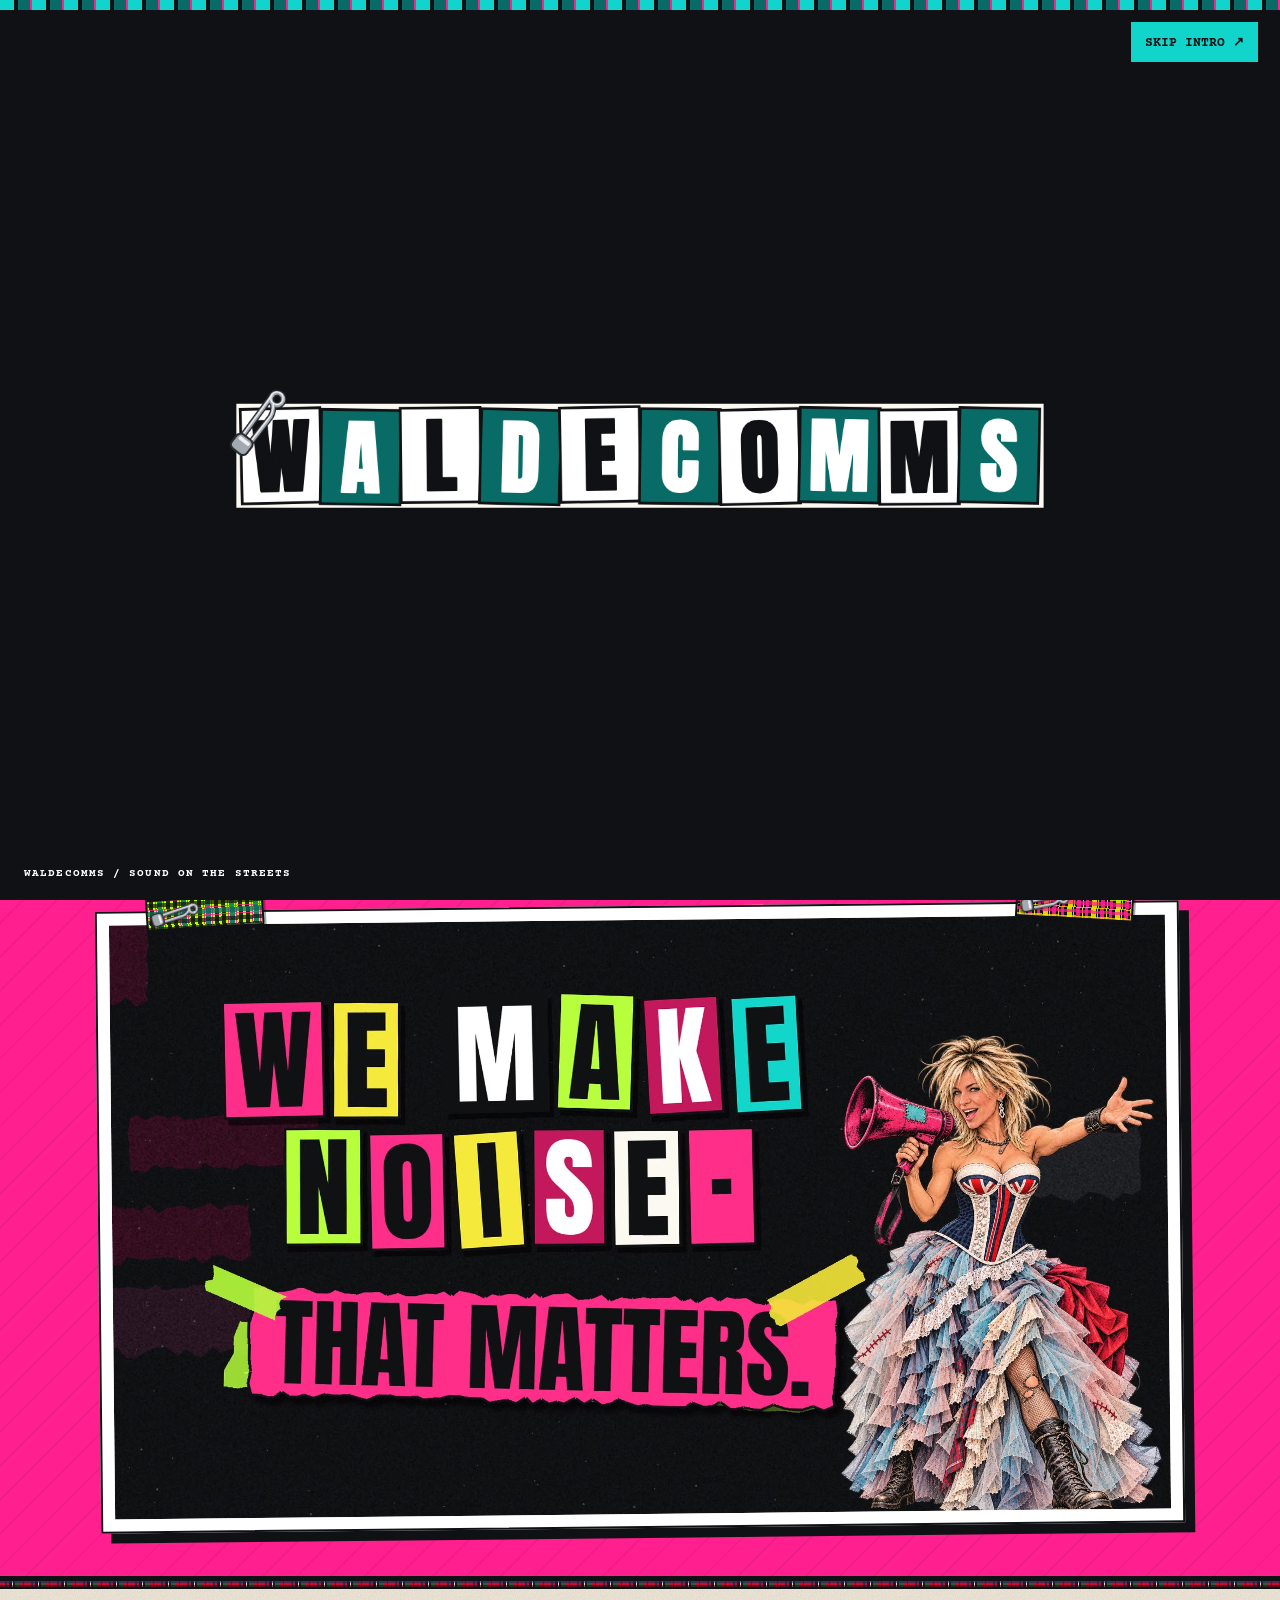
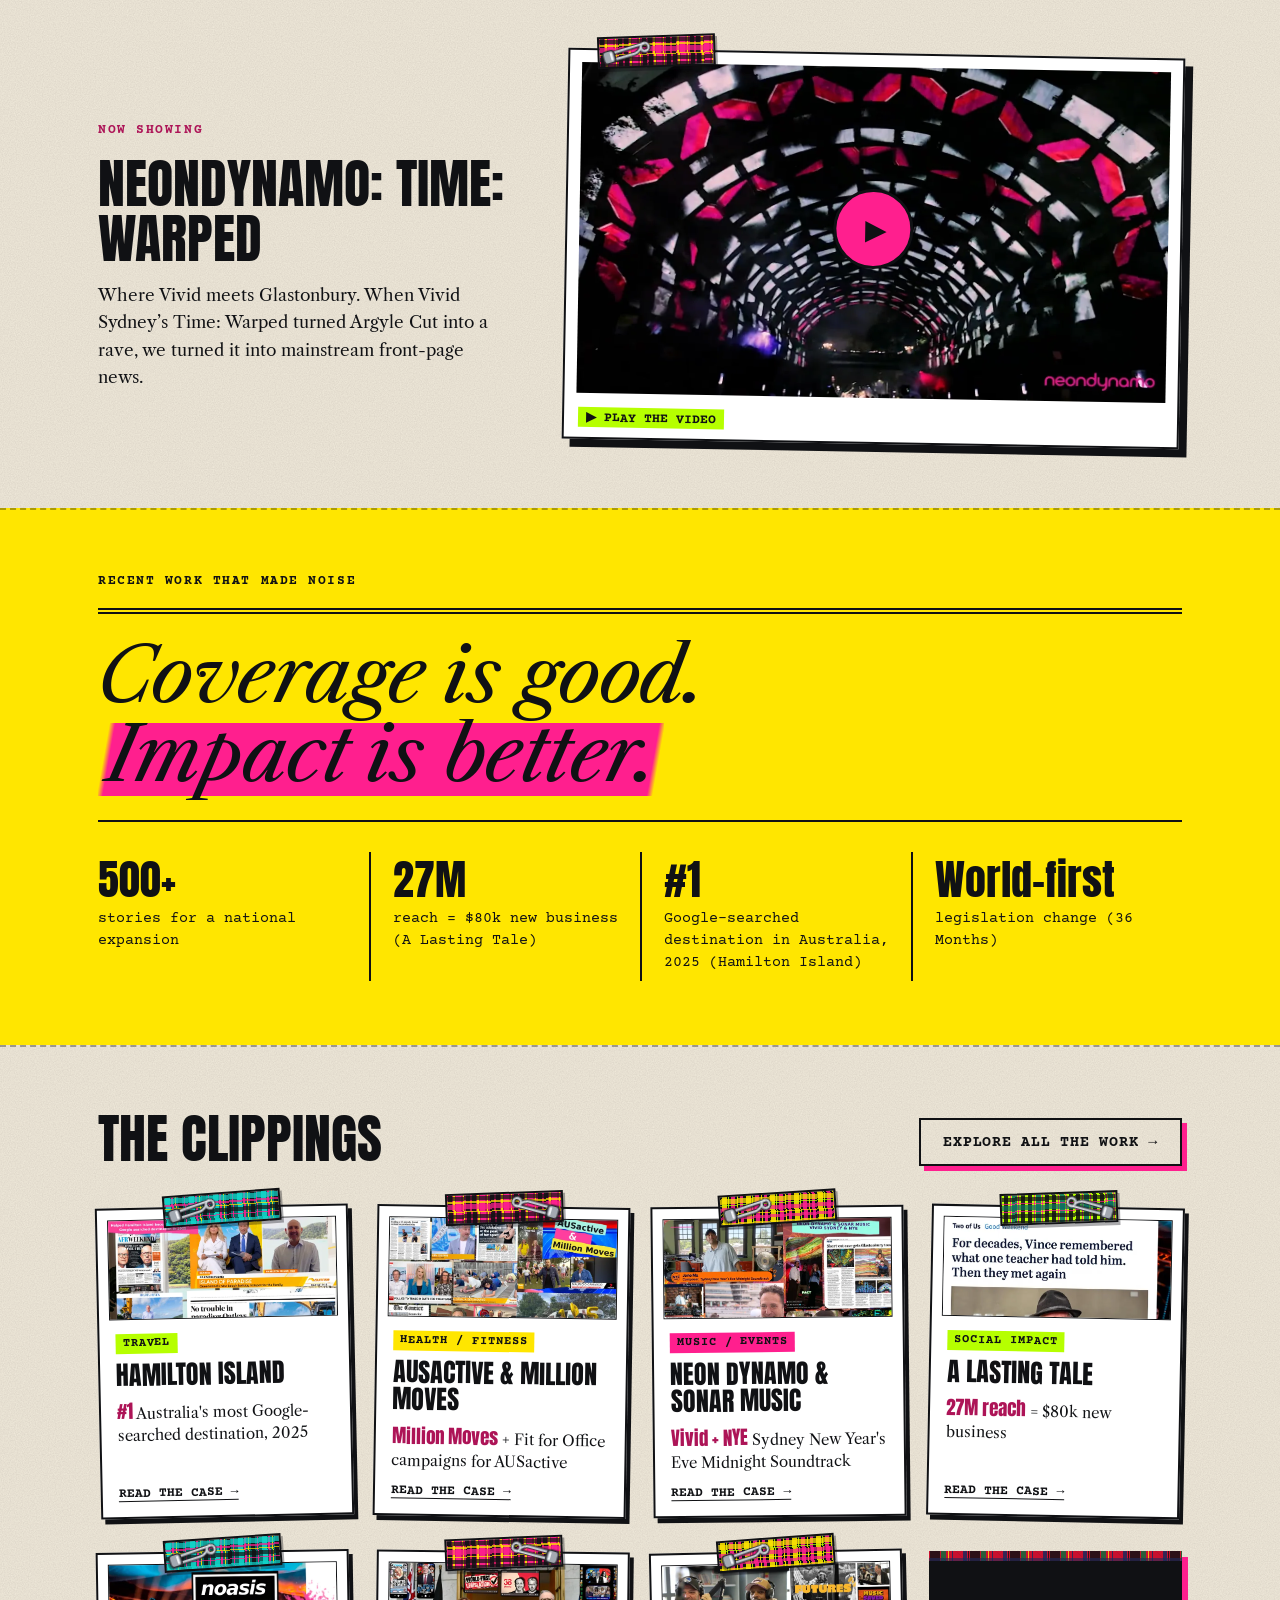
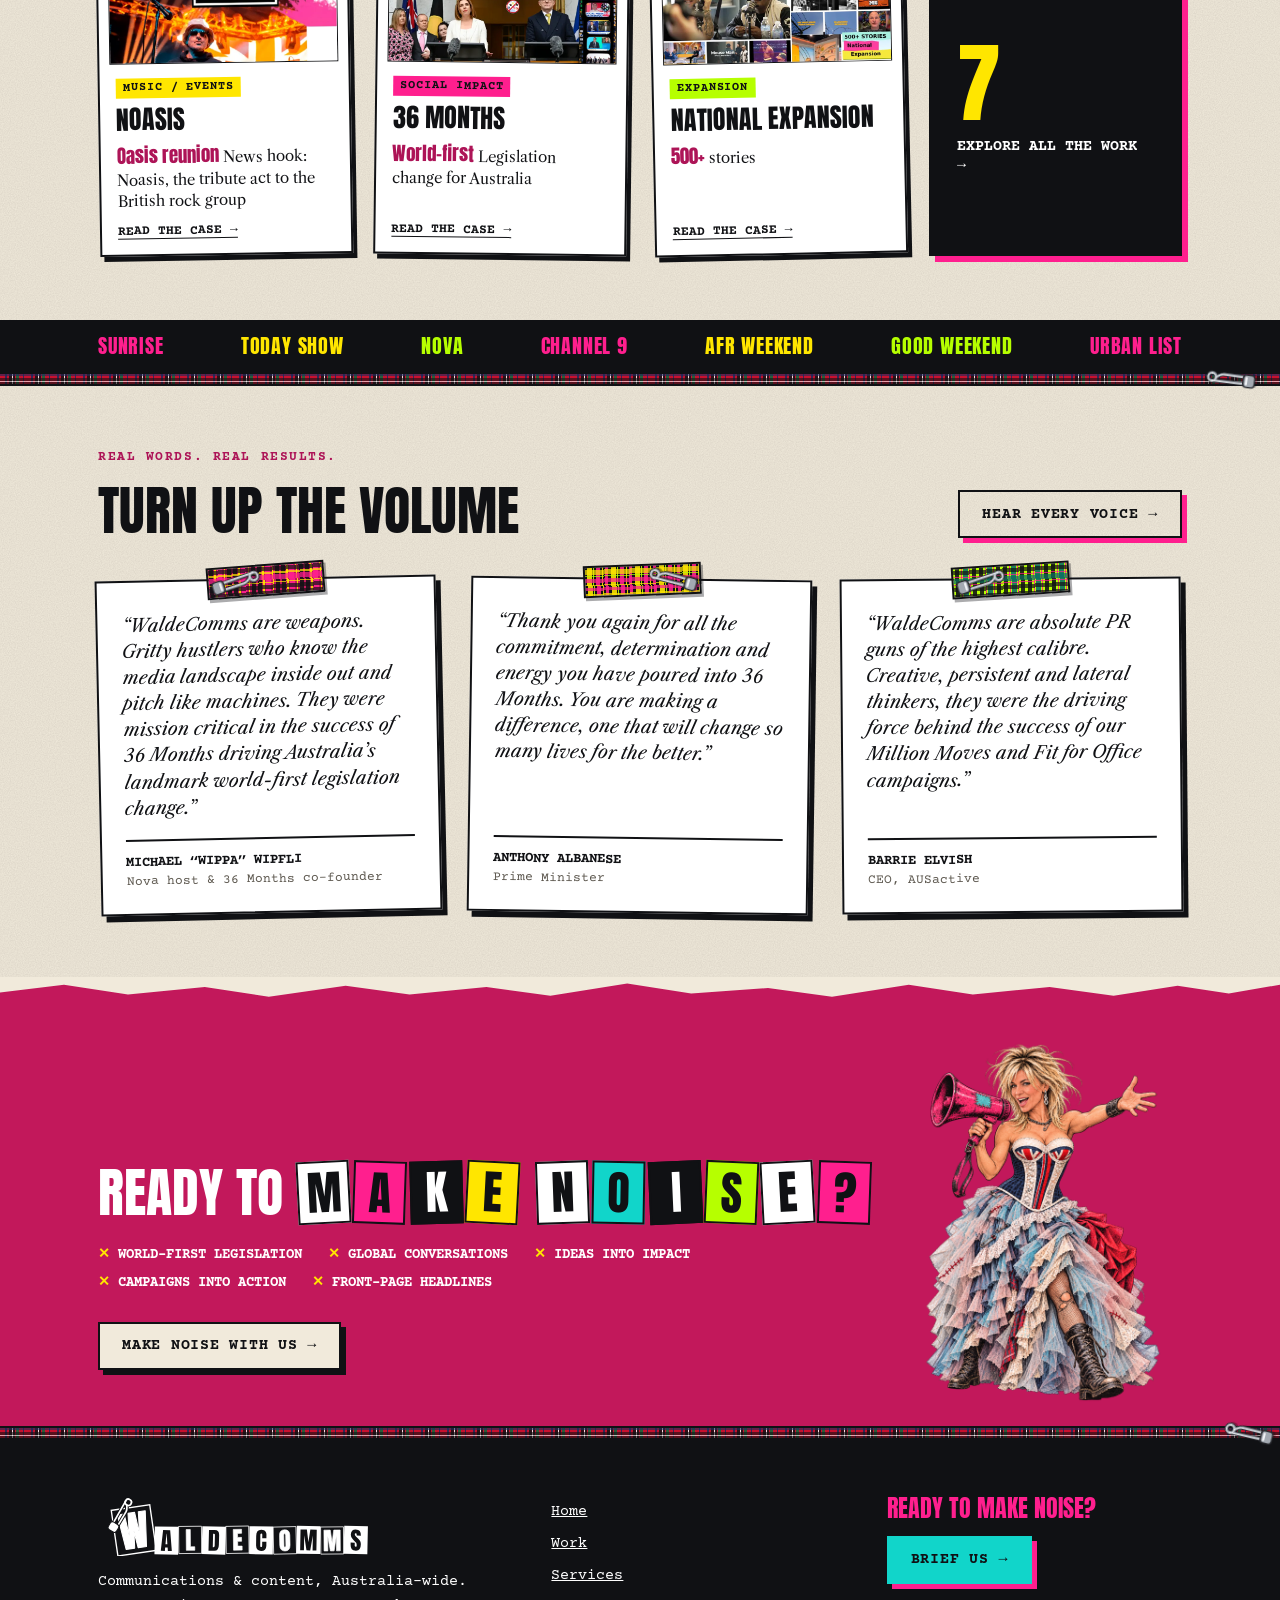
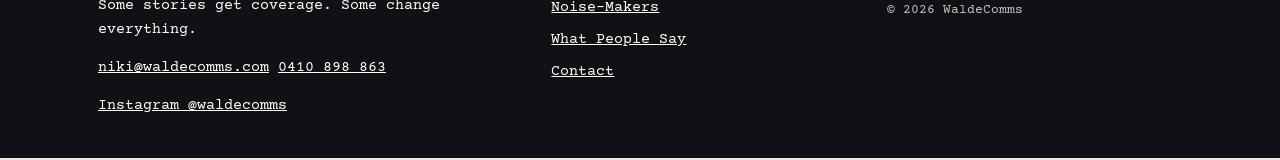
==== commit 90b32196: "Contact email: niki@waldecomms.com everywhere (replaces hello@)" ====
--- a/index.html
+++ b/index.html
@@ -35,7 +35,7 @@
 <div class="tt" aria-hidden="true"><span class="pin pin--d" aria-hidden="true" style="right:40px;--rot:-82deg"></span></div>
 <section class="sec qclips" data-fit-exempt="m" data-fit-reason="three stacked quote cards on mobile" aria-labelledby="qc-h"><div class="wrap"><div class="sec__hd"><div><p class="kick kick--ink"> <span>Real words. Real results.</span></p><h2 id="qc-h">Turn up the volume</h2></div><a class="btn btn--ghost" href="./what-people-say/?v=234b69d2b6">Hear every voice →</a></div><div class="qclips__g"><figure class="qclip" style="--r:-1.2deg"><span class="tape tape--p" aria-hidden="true"></span><blockquote>“WaldeComms are weapons. Gritty hustlers who know the media landscape inside out and pitch like machines. They were mission critical in the success of 36 Months driving Australia’s landmark world-first legislation change.”</blockquote><figcaption>Michael “Wippa” Wipfli<span>Nova host &amp; 36 Months co-founder</span></figcaption></figure><figure class="qclip" style="--r:0.8deg"><span class="tape tape--tt" aria-hidden="true"></span><blockquote>“Thank you again for all the commitment, determination and energy you have poured into 36 Months. You are making a difference, one that will change so many lives for the better.”</blockquote><figcaption>Anthony Albanese<span>Prime Minister</span></figcaption></figure><figure class="qclip" style="--r:-0.5deg"><span class="tape tape--g" aria-hidden="true"></span><blockquote>“WaldeComms are absolute PR guns of the highest calibre. Creative, persistent and lateral thinkers, they were the driving force behind the success of our Million Moves and Fit for Office campaigns.”</blockquote><figcaption>Barrie Elvish<span>CEO, AUSactive</span></figcaption></figure></div></div></section>
 <section class="cta cta-band" aria-labelledby="cta-h"><div class="torn" aria-hidden="true"></div><div class="wrap cta__in"><div><h2 id="cta-h"><span>Ready to</span> <span class="ransom"><span class="sr">MAKE NOISE?</span><span class="ransom__v" aria-hidden="true"><span class="rw"><span class="rt rt--0" style="--r:-3deg">M</span><span class="rt rt--1" style="--r:2deg">A</span><span class="rt rt--2" style="--r:-1.5deg">K</span><span class="rt rt--3" style="--r:3deg">E</span></span><span class="rw"><span class="rt rt--0" style="--r:-2deg">N</span><span class="rt rt--4" style="--r:1deg">O</span><span class="rt rt--2" style="--r:-2.5deg">I</span><span class="rt rt--5" style="--r:2.5deg">S</span><span class="rt rt--0" style="--r:-3deg">E</span><span class="rt rt--1" style="--r:2deg">?</span></span></span></span></h2><ul class="ticks"><li>World-first legislation</li><li>Global conversations</li><li>Ideas into impact</li><li>Campaigns into action</li><li>Front-page headlines</li></ul><a class="btn btn--paper" href="./contact/?v=234b69d2b6">Make noise with us →</a></div><img class="cta__me" src="./img/niki-rally.png?v=234b69d2b6" alt="Illustration of Niki Waldegrave calling through her megaphone" width="1024" height="1536" loading="lazy" data-pose="rally"></div></section></main>
-<div class="tt" aria-hidden="true"><span class="pin pin--d" aria-hidden="true" style="right:22px;--rot:-76deg"></span></div><footer class="ftr"><div class="wrap ftr__in"><div><img class="ftr__lock" src="./img/waldecomms-lockup-white.svg?v=c53e393b" alt="WaldeComms" width="272" height="60"><p>Communications &amp; content, Australia-wide.<br>Some stories get coverage. Some change everything.</p><p><a class="" href="mailto:hello@waldecomms.com?subject=Ready%20to%20make%20noise">hello@waldecomms.com</a> <a class="" style="white-space:nowrap" href="tel:+61410898863">0410 898 863</a></p><p><a href="https://instagram.com/waldecomms" rel="noopener" target="_blank">Instagram @waldecomms</a></p></div>
+<div class="tt" aria-hidden="true"><span class="pin pin--d" aria-hidden="true" style="right:22px;--rot:-76deg"></span></div><footer class="ftr"><div class="wrap ftr__in"><div><img class="ftr__lock" src="./img/waldecomms-lockup-white.svg?v=c53e393b" alt="WaldeComms" width="272" height="60"><p>Communications &amp; content, Australia-wide.<br>Some stories get coverage. Some change everything.</p><p><a class="" href="mailto:niki@waldecomms.com?subject=Ready%20to%20make%20noise">niki@waldecomms.com</a> <a class="" style="white-space:nowrap" href="tel:+61410898863">0410 898 863</a></p><p><a href="https://instagram.com/waldecomms" rel="noopener" target="_blank">Instagram @waldecomms</a></p></div>
 <nav aria-label="Footer"><a href="./?v=234b69d2b6">Home</a><a href="./work/?v=234b69d2b6">Work</a><a href="./services/?v=234b69d2b6">Services</a><a href="./noise-makers/?v=234b69d2b6">Noise-Makers</a><a href="./what-people-say/?v=234b69d2b6">What People Say</a><a href="./contact/?v=234b69d2b6">Contact</a></nav>
 <div><p class="ftr__h">Ready to make noise?</p><a class="btn btn--teal" href="./contact/?v=234b69d2b6">Brief us →</a><p><small>© 2026 WaldeComms</small></p></div></div></footer>
 <div class="lb" role="dialog" aria-modal="true" aria-label="Viewer"><button class="btn btn--teal btn--sm" type="button">Close ✕</button></div>
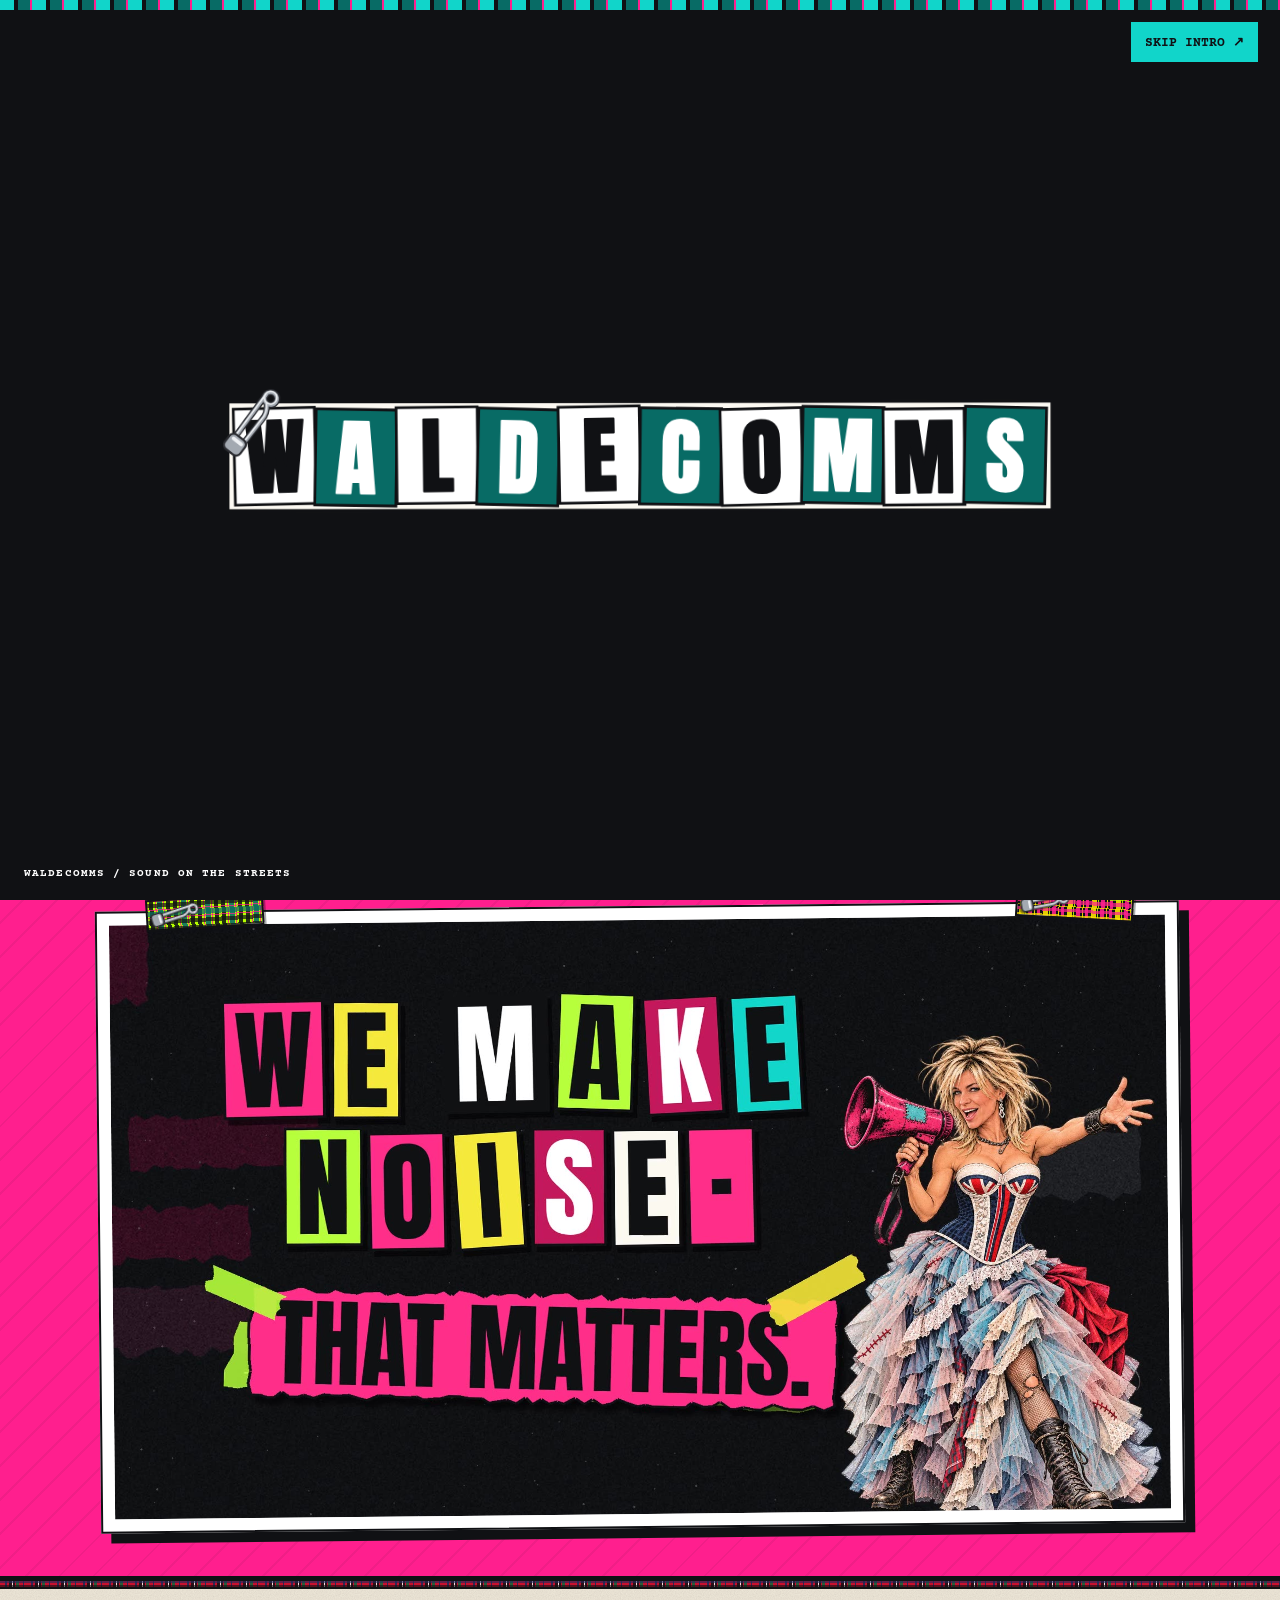
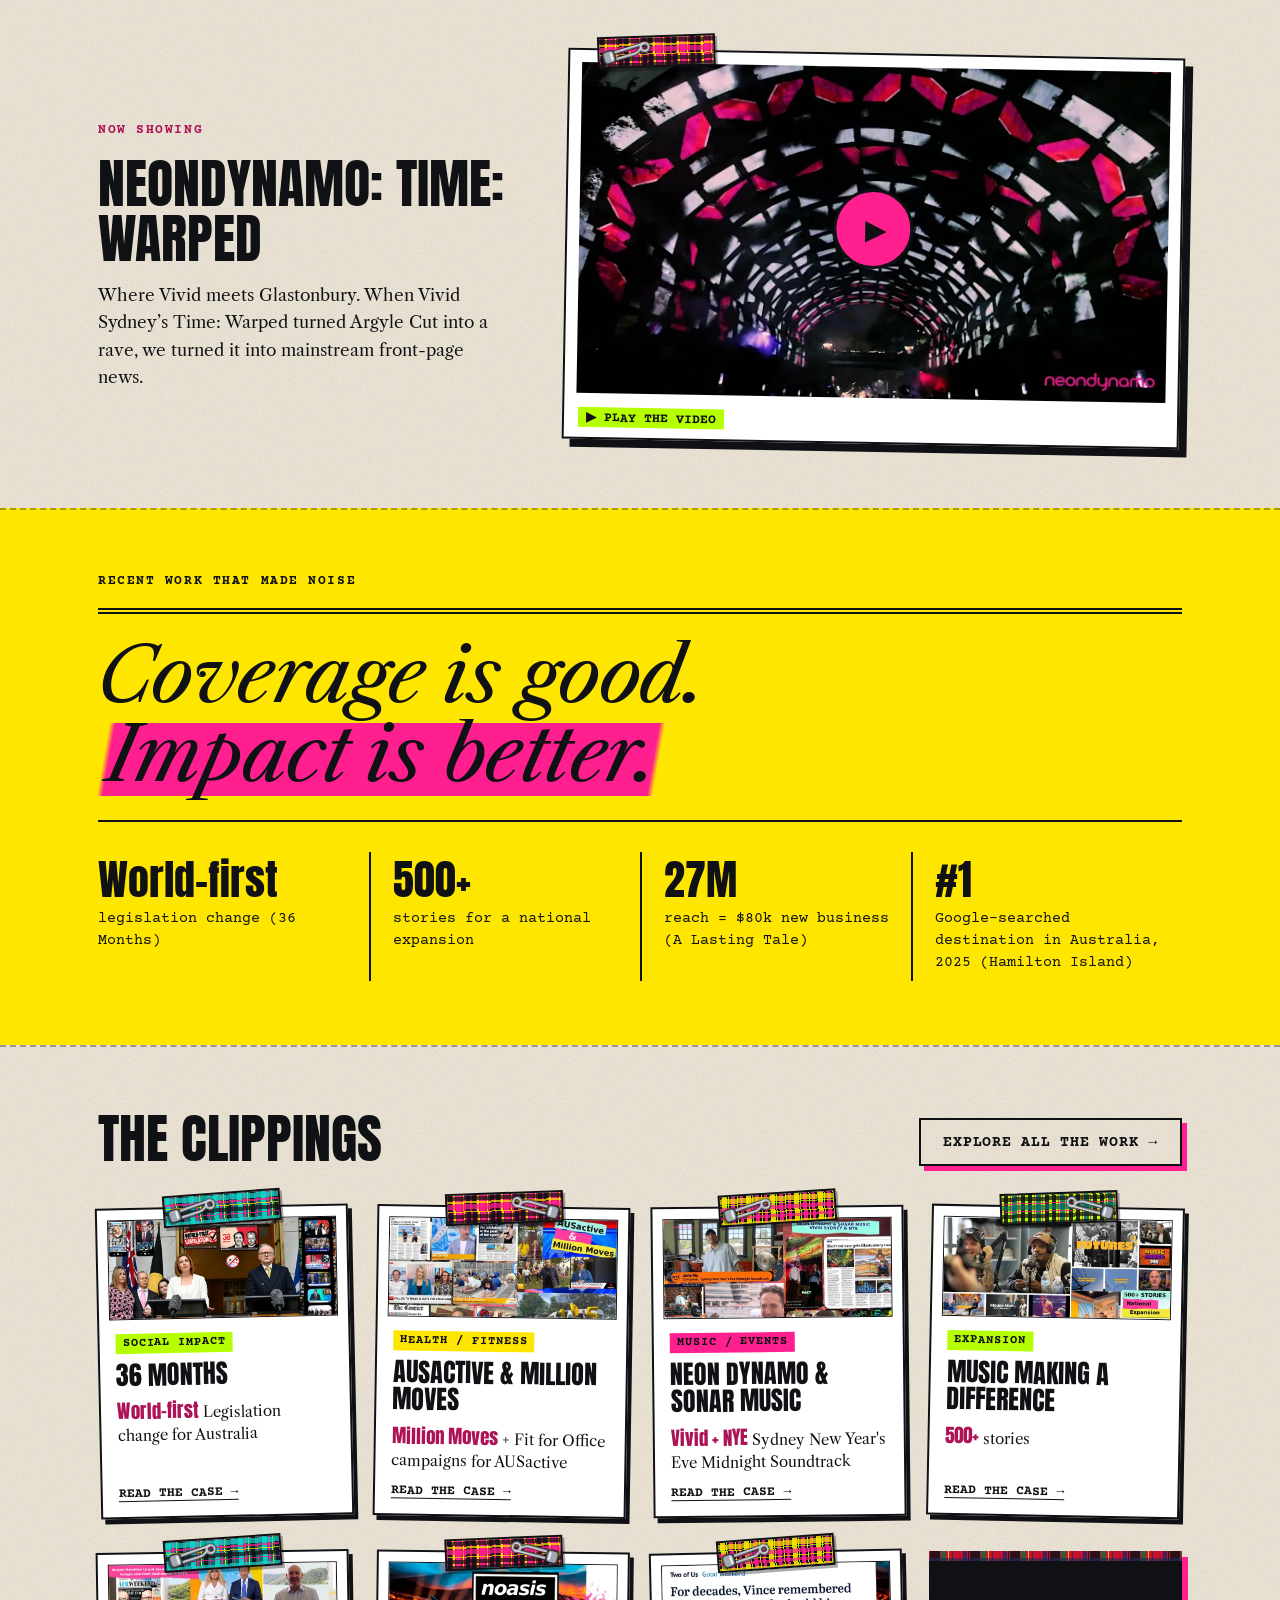
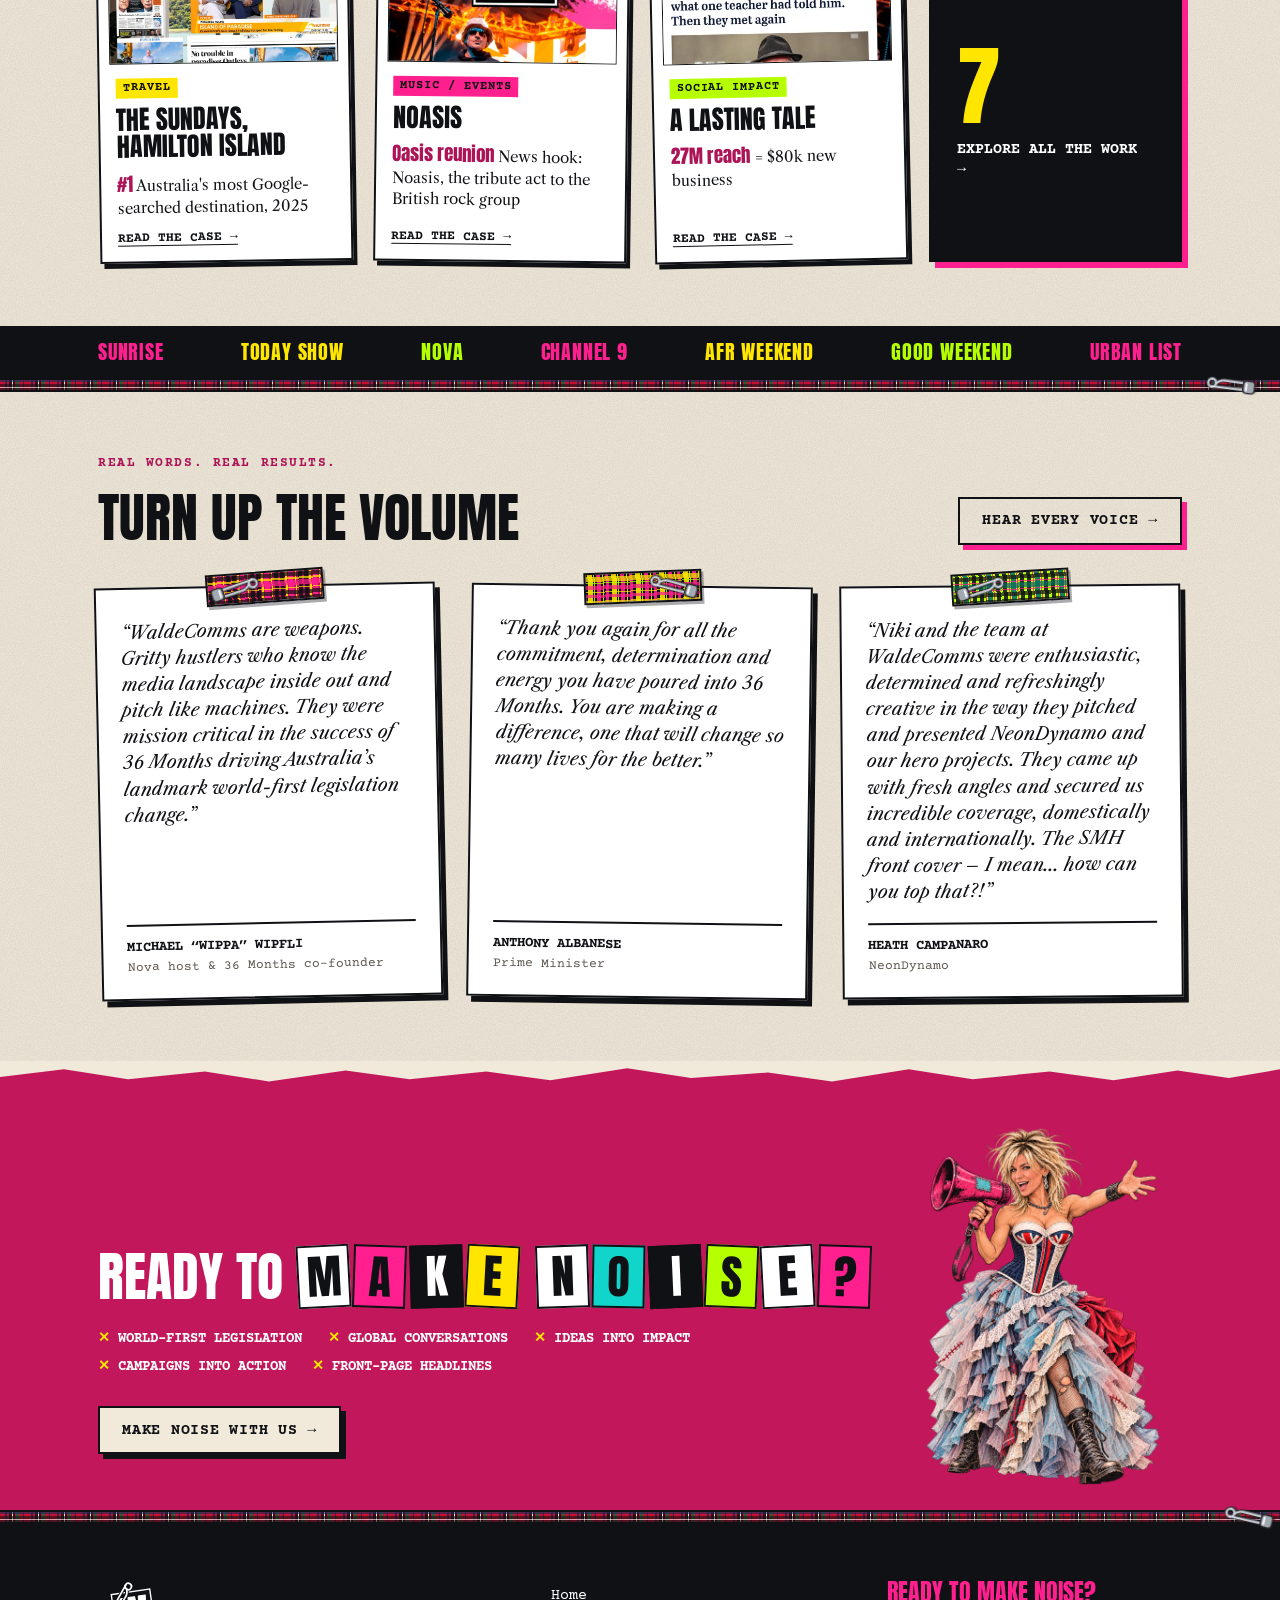
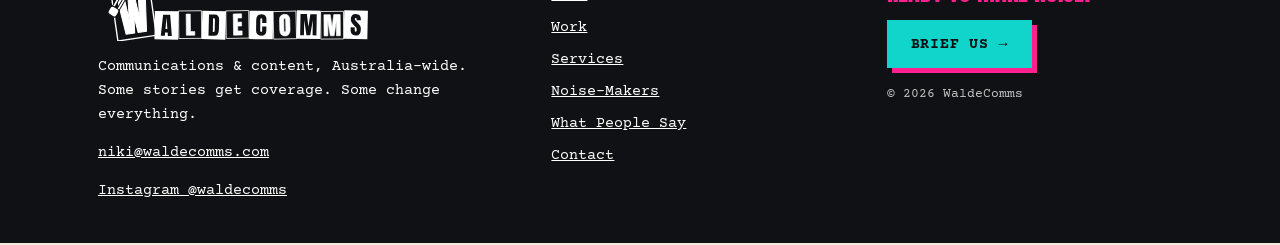
==== commit b669fc34: "Niki's website changes (21 Nov 2026): yellow R + Make noise, new hero sub font, longer reel (36 Mont" ====
--- a/index.html
+++ b/index.html
@@ -1,8 +1,8 @@
-<!doctype html><html lang="en-AU"><head><meta charset="utf-8"><meta name="robots" content="noindex"><meta http-equiv="Cache-Control" content="no-cache, no-store, must-revalidate"><meta http-equiv="Pragma" content="no-cache"><meta http-equiv="Expires" content="0"><meta name="wc-ver" content="234b69d2b6"><script>(function(){try{var v=document.querySelector('meta[name=wc-ver]').content,k='wcv-'+location.pathname;fetch(location.pathname+'?nc='+Date.now(),{cache:'no-store'}).then(function(r){return r.text()}).then(function(t){var m=t.match(/name="wc-ver" content="([0-9a-f]+)"/);if(m&&m[1]!==v&&sessionStorage.getItem(k)!==m[1]){sessionStorage.setItem(k,m[1]);var q=new URLSearchParams(location.search);q.set('v',m[1]);location.replace(location.pathname+'?'+q+location.hash)}})}catch(e){}})()</script><script>(function(u){if(/iP(hone|ad|od)/.test(u)||(/Safari[/]/.test(u)&&!/Chrome|Chromium|CriOS|FxiOS|Edg|Android/.test(u)))document.documentElement.classList.add("no-alpha")})(navigator.userAgent)</script><meta name="viewport" content="width=device-width,initial-scale=1">
+<!doctype html><html lang="en-AU"><head><meta charset="utf-8"><meta name="robots" content="noindex"><meta http-equiv="Cache-Control" content="no-cache, no-store, must-revalidate"><meta http-equiv="Pragma" content="no-cache"><meta http-equiv="Expires" content="0"><meta name="wc-ver" content="45b9d2302c"><script>(function(){try{var v=document.querySelector('meta[name=wc-ver]').content,k='wcv-'+location.pathname;fetch(location.pathname+'?nc='+Date.now(),{cache:'no-store'}).then(function(r){return r.text()}).then(function(t){var m=t.match(/name="wc-ver" content="([0-9a-f]+)"/);if(m&&m[1]!==v&&sessionStorage.getItem(k)!==m[1]){sessionStorage.setItem(k,m[1]);var q=new URLSearchParams(location.search);q.set('v',m[1]);location.replace(location.pathname+'?'+q+location.hash)}})}catch(e){}})()</script><script>(function(u){if(/iP(hone|ad|od)/.test(u)||(/Safari[/]/.test(u)&&!/Chrome|Chromium|CriOS|FxiOS|Edg|Android/.test(u)))document.documentElement.classList.add("no-alpha")})(navigator.userAgent)</script><meta name="viewport" content="width=device-width,initial-scale=1">
 <title>WaldeComms | PR that makes noise, Australia-wide</title><meta name="description" content="WaldeComms is an Australian PR agency that turns businesses into brands people can&#x27;t ignore."><meta name="theme-color" content="#101114">
 <link rel="icon" type="image/svg+xml" href="./img/favicon.svg?v=c53e393b"><link rel="icon" type="image/png" sizes="32x32" href="./img/favicon-32.png?v=c53e393b"><link rel="icon" type="image/png" sizes="64x64" href="./img/favicon-64.png?v=c53e393b"><link rel="apple-touch-icon" href="./img/apple-touch-icon.png?v=c53e393b">
 <link rel="preload" href="./fonts/anton.woff2" as="font" type="font/woff2" crossorigin><link rel="preload" href="./fonts/courier-prime-bold.woff2" as="font" type="font/woff2" crossorigin>
-<link rel="stylesheet" href="./css/site.css?v=234b69d2b6"><link rel="stylesheet" href="./css/intro.css?v=234b69d2b6"><link rel="preload" href="./img/waldecomms-logo.svg?v=c53e393b" as="image">
+<link rel="stylesheet" href="./css/site.css?v=45b9d2302c"><link rel="stylesheet" href="./css/intro.css?v=45b9d2302c"><link rel="preload" href="./img/waldecomms-logo.svg?v=c53e393b" as="image">
 <script>document.documentElement.classList.add('js')</script></head><body>
 <a class="skiplink" href="#main">Skip to content</a><div id="intro" hidden aria-label="WaldeComms introduction">
  <div class="i-flash f1"></div><div class="i-flash f2"></div><div class="i-flash f3"></div>
@@ -15,28 +15,28 @@
  <button class="i-skip" type="button">Skip intro ↗</button>
 </div>
 
-<header class="hdr"><div class="wrap hdr__in"><a class="logo" href="./?intro=1&amp;v=234b69d2b6" aria-label="WaldeComms home (replays the intro)"><img src="./img/waldecomms-lockup-color.svg?v=c53e393b" alt="WaldeComms" width="279" height="62"></a>
-<nav class="nav" aria-label="Main"><a href="./work/?v=234b69d2b6">Work</a><a href="./services/?v=234b69d2b6">Services</a><a href="./noise-makers/?v=234b69d2b6">Noise-Makers</a><a href="./what-people-say/?v=234b69d2b6">What People Say</a><a href="./contact/?v=234b69d2b6">Contact</a></nav><div class="hdr-cta"><a class="btn btn--sm" href="./contact/?v=234b69d2b6" data-cta>Make noise</a>
+<header class="hdr"><div class="wrap hdr__in"><a class="logo" href="./?intro=1&amp;v=45b9d2302c" aria-label="WaldeComms home (replays the intro)"><img src="./img/waldecomms-lockup-color.svg?v=c53e393b" alt="WaldeComms" width="279" height="62"></a>
+<nav class="nav" aria-label="Main"><a href="./work/?v=45b9d2302c">Work</a><a href="./services/?v=45b9d2302c">Services</a><a href="./noise-makers/?v=45b9d2302c">Noise-Makers</a><a href="./what-people-say/?v=45b9d2302c">What People Say</a><a href="./contact/?v=45b9d2302c">Contact</a></nav><div class="hdr-cta"><a class="btn btn--sm" href="./contact/?v=45b9d2302c" data-cta>Make noise</a>
 <a class="mnav-open" href="#mmenu" role="button" aria-expanded="false" aria-controls="mmenu" aria-label="Menu"><span class="burger" aria-hidden="true"><i></i><i></i><i></i></span><span class="mnav-l">Menu</span></a></div></div><div class="tartan" aria-hidden="true"><span class="pin" aria-hidden="true" style="left:26px;--rot:84deg"></span></div></header>
-<div class="mmenu" id="mmenu" role="dialog" aria-modal="true" aria-label="Site menu"><div class="mmenu__top"><img src="./img/waldecomms-lockup-white.svg?v=c53e393b" alt="" width="207" height="46"><a class="mmenu__close" href="#" role="button" aria-label="Close menu">Close ✕</a></div><nav aria-label="Mobile"><a href="./?v=234b69d2b6">Home</a><a href="./work/?v=234b69d2b6">Work</a><a href="./services/?v=234b69d2b6">Services</a><a href="./noise-makers/?v=234b69d2b6">Noise-Makers</a><a href="./what-people-say/?v=234b69d2b6">What People Say</a><a href="./contact/?v=234b69d2b6">Contact</a></nav><a class="btn btn--teal mmenu__cta" href="./contact/?v=234b69d2b6">Make noise →</a></div>
-<main id="main"><section class="hero hero--video"><div class="wrap hero__in"><div class="hero__t"><p class="kick"><span class="ransom"><span class="sr">PR</span><span class="ransom__v" aria-hidden="true"><span class="rw"><span class="rt rt--0" style="--r:-3deg">P</span><span class="rt rt--1" style="--r:2deg">R</span></span></span></span> <span>Australia</span></p><h1 class="h1"><span class="h1__a">We make noise.</span> <span class="h1__b">That matters.</span></h1><p class="sub">Some stories get coverage. <span class="hl hl--p">Some change everything.</span></p><div class="ctas"><a class="btn" href="./work/?v=234b69d2b6" data-cta>See the work →</a></div><p class="pinnote"><span class="pin-ico" aria-hidden="true"></span>That’s Niki Waldegrave · Noise with impact</p></div><figure class="hero__me hero__me--vid"><video class="hero__vid" autoplay muted loop playsinline preload="auto" poster="./img/niki-instigator.png?v=234b69d2b6" width="720" height="1226" aria-label="Illustration of Niki Waldegrave, megaphone on her shoulder, hand on hip" data-pose="instigator"><source src="./video/niki-hero-loop-alpha.webm?v=234b69d2b6" type="video/webm; codecs=vp9"></video><img class="hero__still" src="./img/niki-instigator.png?v=234b69d2b6" alt="Illustration of Niki Waldegrave, megaphone on her shoulder, hand on hip" width="1024" height="1536" data-pose="instigator"></figure></div></section>
+<div class="mmenu" id="mmenu" role="dialog" aria-modal="true" aria-label="Site menu"><div class="mmenu__top"><img src="./img/waldecomms-lockup-white.svg?v=c53e393b" alt="" width="207" height="46"><a class="mmenu__close" href="#" role="button" aria-label="Close menu">Close ✕</a></div><nav aria-label="Mobile"><a href="./?v=45b9d2302c">Home</a><a href="./work/?v=45b9d2302c">Work</a><a href="./services/?v=45b9d2302c">Services</a><a href="./noise-makers/?v=45b9d2302c">Noise-Makers</a><a href="./what-people-say/?v=45b9d2302c">What People Say</a><a href="./contact/?v=45b9d2302c">Contact</a></nav><a class="btn btn--teal mmenu__cta" href="./contact/?v=45b9d2302c">Make noise →</a></div>
+<main id="main"><section class="hero hero--video"><div class="wrap hero__in"><div class="hero__t"><p class="kick"><span class="ransom"><span class="sr">PR</span><span class="ransom__v" aria-hidden="true"><span class="rw"><span class="rt rt--0" style="--r:-3deg">P</span><span class="rt rt--1" style="--r:2deg">R</span></span></span></span> <span>Australia</span></p><h1 class="h1"><span class="h1__a">We make noise.</span> <span class="h1__b">That matters.</span></h1><p class="sub sub--home">Some stories get coverage. <span class="hl hl--p">Some change everything.</span></p><div class="ctas"><a class="btn" href="./work/?v=45b9d2302c" data-cta>See the work →</a></div><p class="pinnote"><span class="pin-ico" aria-hidden="true"></span>That’s Niki Waldegrave · Noise with impact</p></div><figure class="hero__me hero__me--vid"><video class="hero__vid" autoplay muted loop playsinline preload="auto" poster="./img/niki-instigator.png?v=45b9d2302c" width="720" height="1226" aria-label="Illustration of Niki Waldegrave, megaphone on her shoulder, hand on hip" data-pose="instigator"><source src="./video/niki-hero-loop-alpha.webm?v=45b9d2302c" type="video/webm; codecs=vp9"></video><img class="hero__still" src="./img/niki-instigator.png?v=45b9d2302c" alt="Illustration of Niki Waldegrave, megaphone on her shoulder, hand on hip" width="1024" height="1536" data-pose="instigator"></figure></div></section>
 <section class="band" aria-label="WaldeComms in numbers"><div class="wrap band__in"><p><b>2.3B</b><span>media impressions for one campaign alone</span></p><p><b>14+</b><span>international awards</span></p></div></section>
 <div class="tt" aria-hidden="true"><span class="pin" aria-hidden="true" style="left:26px;--rot:72deg"></span></div>
 <section class="reelsec" data-reel aria-labelledby="reel-h"><div class="wrap"><div class="reelsec__hd"><div><p class="kick kick--ink"> <span>Showreel</span></p><h2 id="reel-h">Watch the <span class="ransom"><span class="sr">REEL</span><span class="ransom__v" aria-hidden="true"><span class="rw"><span class="rt rt--0" style="--r:-3deg">R</span><span class="rt rt--1" style="--r:2deg">E</span><span class="rt rt--2" style="--r:-1.5deg">E</span><span class="rt rt--3" style="--r:3deg">L</span></span></span></span></h2></div><button class="btn reelsec__snd" type="button" data-reel-sound aria-label="Play the showreel with sound from the start">▶ Sound on</button></div>
-<div class="reelsec__f"><span class="tape tape--l tape--g" aria-hidden="true"></span><span class="tape tape--r tape--y" aria-hidden="true"></span><video class="reelsec__v" muted loop playsinline preload="none" poster="./img/reel-poster.jpg?v=234b69d2b6" data-src-sm="./video/reel-720.mp4?v=234b69d2b6" data-src-lg="./video/reel-1080.mp4?v=234b69d2b6" width="1920" height="1080" aria-label="WaldeComms showreel"></video><noscript><video controls preload="none" poster="./img/reel-poster.jpg?v=234b69d2b6" src="./video/reel-720.mp4?v=234b69d2b6" width="1920" height="1080"></video></noscript></div></div></section>
+<div class="reelsec__f"><span class="tape tape--l tape--g" aria-hidden="true"></span><span class="tape tape--r tape--y" aria-hidden="true"></span><video class="reelsec__v" muted loop playsinline preload="none" poster="./img/reel-poster.jpg?v=45b9d2302c" data-src-sm="./video/reel-720.mp4?v=45b9d2302c" data-src-lg="./video/reel-1080.mp4?v=45b9d2302c" width="1920" height="1080" aria-label="WaldeComms showreel"></video><noscript><video controls preload="none" poster="./img/reel-poster.jpg?v=45b9d2302c" src="./video/reel-720.mp4?v=45b9d2302c" width="1920" height="1080"></video></noscript></div></div></section>
 <div class="tt tt--thin" aria-hidden="true"></div>
 <section class="sec" data-now-showing aria-labelledby="ns-h"><div class="wrap reel"><div><p class="kick kick--ink"> <span>Now showing</span></p><h2 id="ns-h">NeonDynamo: Time: Warped</h2><p>Where Vivid meets Glastonbury. When Vivid Sydney’s Time: Warped turned Argyle Cut into a rave, we turned it into mainstream front-page news.</p></div>
-<button class="reel__f" type="button" data-yt="TSCt61_0Z-E" aria-label="Play the NeonDynamo Time: Warped video"><span class="tape tape--l tape--p" aria-hidden="true"></span><img src="./img/neon-poster.webp?v=234b69d2b6" alt="NeonDynamo Time: Warped video still" width="1280" height="720" loading="lazy"><span class="reel__play" aria-hidden="true">▶</span><span class="reel__cap">▶ Play the video</span></button></div></section>
+<button class="reel__f" type="button" data-yt="TSCt61_0Z-E" aria-label="Play the NeonDynamo Time: Warped video"><span class="tape tape--l tape--p" aria-hidden="true"></span><img src="./img/neon-poster.webp?v=45b9d2302c" alt="NeonDynamo Time: Warped video still" width="1280" height="720" loading="lazy"><span class="reel__play" aria-hidden="true">▶</span><span class="reel__cap">▶ Play the video</span></button></div></section>
 <section class="sec sec--yellow" aria-labelledby="ci-h"><div class="wrap"><p class="kick kick--ink"> <span>Recent work that made noise</span></p><h2 id="ci-h" class="sr">Coverage is good. Impact is better.</h2><p class="headline" aria-hidden="true">Coverage is good.<br><em class="hl hl--p">Impact is better.</em></p>
-<div class="cols"><div><b>500+</b><span>stories for a national expansion</span></div><div><b>27M</b><span>reach = $80k new business (A Lasting Tale)</span></div><div><b>#1</b><span>Google-searched destination in Australia, 2025 (Hamilton Island)</span></div><div><b>World-first</b><span>legislation change (36 Months)</span></div></div></div></section>
-<section class="sec" data-fit-exempt="all" data-fit-reason="six-card grid"><div class="wrap"><div class="sec__hd"><h2>The clippings</h2><a class="btn btn--ghost" href="./work/?v=234b69d2b6">Explore all the work →</a></div>
-<div class="grid grid--4"><a class="card" href="./work/hamilton-island/?v=234b69d2b6" style="--r:-1.2deg"><span class="tape" aria-hidden="true"></span><img src="./img/deck-hamilton-island-sm.webp?v=234b69d2b6" alt="Hamilton Island coverage collage" loading="lazy" width="733" height="413"><span class="card__tag">Travel</span><span class="card__t">Hamilton Island</span><span class="card__s"><b>#1</b> Australia&#x27;s most Google-searched destination, 2025</span><span class="card__go">Read the case →</span></a><a class="card" href="./work/million-moves-ausactive/?v=234b69d2b6" style="--r:0.9deg"><span class="tape tape--p" aria-hidden="true"></span><img src="./img/deck-million-moves-sm.webp?v=234b69d2b6" alt="AUSactive &amp; Million Moves coverage collage" loading="lazy" width="733" height="413"><span class="card__tag">Health / Fitness</span><span class="card__t">AUSactive &amp; Million Moves</span><span class="card__s"><b>Million Moves</b> + Fit for Office campaigns for AUSactive</span><span class="card__go">Read the case →</span></a><a class="card" href="./work/neon-dynamo-sonar-music/?v=234b69d2b6" style="--r:-0.6deg"><span class="tape tape--y" aria-hidden="true"></span><img src="./img/deck-neon-dynamo-sm.webp?v=234b69d2b6" alt="Neon Dynamo &amp; Sonar Music coverage collage" loading="lazy" width="733" height="413"><span class="card__tag">Music / Events</span><span class="card__t">Neon Dynamo &amp; Sonar Music</span><span class="card__s"><b>Vivid + NYE</b> Sydney New Year&#x27;s Eve Midnight Soundtrack</span><span class="card__go">Read the case →</span></a><a class="card" href="./work/a-lasting-tale/?v=234b69d2b6" style="--r:1.1deg"><span class="tape tape--g" aria-hidden="true"></span><img src="./img/deck-lasting-tale.webp?v=234b69d2b6" alt="A Lasting Tale coverage collage" loading="lazy" width="733" height="413"><span class="card__tag">Social impact</span><span class="card__t">A Lasting Tale</span><span class="card__s"><b>27M reach</b> = $80k new business</span><span class="card__go">Read the case →</span></a><a class="card" href="./work/noasis/?v=234b69d2b6" style="--r:-0.9deg"><span class="tape" aria-hidden="true"></span><img src="./img/deck-noasis.webp?v=234b69d2b6" alt="Noasis coverage collage" loading="lazy" width="733" height="413"><span class="card__tag">Music / Events</span><span class="card__t">Noasis</span><span class="card__s"><b>Oasis reunion</b> News hook: Noasis, the tribute act to the British rock group</span><span class="card__go">Read the case →</span></a><a class="card" href="./work/36-months/?v=234b69d2b6" style="--r:0.7deg"><span class="tape tape--p" aria-hidden="true"></span><img src="./img/deck-36-months-sm.webp?v=234b69d2b6" alt="36 Months coverage collage" loading="lazy" width="733" height="413"><span class="card__tag">Social impact</span><span class="card__t">36 Months</span><span class="card__s"><b>World-first</b> Legislation change for Australia</span><span class="card__go">Read the case →</span></a><a class="card" href="./work/national-expansion/?v=234b69d2b6" style="--r:-1.2deg"><span class="tape tape--y" aria-hidden="true"></span><img src="./img/deck-national-expansion-sm.webp?v=234b69d2b6" alt="National Expansion coverage collage" loading="lazy" width="733" height="413"><span class="card__tag">Expansion</span><span class="card__t">National Expansion</span><span class="card__s"><b>500+</b> stories</span><span class="card__go">Read the case →</span></a><a class="card card--more" href="./work/?v=234b69d2b6"><span class="card--more__n">7</span><span class="card--more__t">Explore all the work →</span></a></div></div></section>
+<div class="cols"><div><b>World-first</b><span>legislation change (36 Months)</span></div><div><b>500+</b><span>stories for a national expansion</span></div><div><b>27M</b><span>reach = $80k new business (A Lasting Tale)</span></div><div><b>#1</b><span>Google-searched destination in Australia, 2025 (Hamilton Island)</span></div></div></div></section>
+<section class="sec" data-fit-exempt="all" data-fit-reason="six-card grid"><div class="wrap"><div class="sec__hd"><h2>The clippings</h2><a class="btn btn--ghost" href="./work/?v=45b9d2302c">Explore all the work →</a></div>
+<div class="grid grid--4"><a class="card" href="./work/36-months/?v=45b9d2302c" style="--r:-1.2deg"><span class="tape" aria-hidden="true"></span><img src="./img/deck-36-months-sm.webp?v=45b9d2302c" alt="36 Months coverage collage" loading="lazy" width="733" height="413"><span class="card__tag">Social impact</span><span class="card__t">36 Months</span><span class="card__s"><b>World-first</b> Legislation change for Australia</span><span class="card__go">Read the case →</span></a><a class="card" href="./work/million-moves-ausactive/?v=45b9d2302c" style="--r:0.9deg"><span class="tape tape--p" aria-hidden="true"></span><img src="./img/deck-million-moves-sm.webp?v=45b9d2302c" alt="AUSactive &amp; Million Moves coverage collage" loading="lazy" width="733" height="413"><span class="card__tag">Health / Fitness</span><span class="card__t">AUSactive &amp; Million Moves</span><span class="card__s"><b>Million Moves</b> + Fit for Office campaigns for AUSactive</span><span class="card__go">Read the case →</span></a><a class="card" href="./work/neon-dynamo-sonar-music/?v=45b9d2302c" style="--r:-0.6deg"><span class="tape tape--y" aria-hidden="true"></span><img src="./img/deck-neon-dynamo-sm.webp?v=45b9d2302c" alt="Neon Dynamo &amp; Sonar Music coverage collage" loading="lazy" width="733" height="413"><span class="card__tag">Music / Events</span><span class="card__t">Neon Dynamo &amp; Sonar Music</span><span class="card__s"><b>Vivid + NYE</b> Sydney New Year&#x27;s Eve Midnight Soundtrack</span><span class="card__go">Read the case →</span></a><a class="card" href="./work/national-expansion/?v=45b9d2302c" style="--r:1.1deg"><span class="tape tape--g" aria-hidden="true"></span><img src="./img/deck-national-expansion-sm.webp?v=45b9d2302c" alt="Music Making a Difference coverage collage" loading="lazy" width="733" height="413"><span class="card__tag">Expansion</span><span class="card__t">Music Making a Difference</span><span class="card__s"><b>500+</b> stories</span><span class="card__go">Read the case →</span></a><a class="card" href="./work/hamilton-island/?v=45b9d2302c" style="--r:-0.9deg"><span class="tape" aria-hidden="true"></span><img src="./img/deck-hamilton-island-sm.webp?v=45b9d2302c" alt="The Sundays, Hamilton Island coverage collage" loading="lazy" width="733" height="413"><span class="card__tag">Travel</span><span class="card__t">The Sundays, Hamilton Island</span><span class="card__s"><b>#1</b> Australia&#x27;s most Google-searched destination, 2025</span><span class="card__go">Read the case →</span></a><a class="card" href="./work/noasis/?v=45b9d2302c" style="--r:0.7deg"><span class="tape tape--p" aria-hidden="true"></span><img src="./img/deck-noasis.webp?v=45b9d2302c" alt="Noasis coverage collage" loading="lazy" width="733" height="413"><span class="card__tag">Music / Events</span><span class="card__t">Noasis</span><span class="card__s"><b>Oasis reunion</b> News hook: Noasis, the tribute act to the British rock group</span><span class="card__go">Read the case →</span></a><a class="card" href="./work/a-lasting-tale/?v=45b9d2302c" style="--r:-1.2deg"><span class="tape tape--y" aria-hidden="true"></span><img src="./img/deck-lasting-tale.webp?v=45b9d2302c" alt="A Lasting Tale coverage collage" loading="lazy" width="733" height="413"><span class="card__tag">Social impact</span><span class="card__t">A Lasting Tale</span><span class="card__s"><b>27M reach</b> = $80k new business</span><span class="card__go">Read the case →</span></a><a class="card card--more" href="./work/?v=45b9d2302c"><span class="card--more__n">7</span><span class="card--more__t">Explore all the work →</span></a></div></div></section>
 <div class="mast" aria-label="Where our stories land"><div class="wrap mast__in"><span>Sunrise</span><span>Today Show</span><span>Nova</span><span>Channel 9</span><span>AFR Weekend</span><span>Good Weekend</span><span>Urban List</span></div></div>
 <div class="tt" aria-hidden="true"><span class="pin pin--d" aria-hidden="true" style="right:40px;--rot:-82deg"></span></div>
-<section class="sec qclips" data-fit-exempt="m" data-fit-reason="three stacked quote cards on mobile" aria-labelledby="qc-h"><div class="wrap"><div class="sec__hd"><div><p class="kick kick--ink"> <span>Real words. Real results.</span></p><h2 id="qc-h">Turn up the volume</h2></div><a class="btn btn--ghost" href="./what-people-say/?v=234b69d2b6">Hear every voice →</a></div><div class="qclips__g"><figure class="qclip" style="--r:-1.2deg"><span class="tape tape--p" aria-hidden="true"></span><blockquote>“WaldeComms are weapons. Gritty hustlers who know the media landscape inside out and pitch like machines. They were mission critical in the success of 36 Months driving Australia’s landmark world-first legislation change.”</blockquote><figcaption>Michael “Wippa” Wipfli<span>Nova host &amp; 36 Months co-founder</span></figcaption></figure><figure class="qclip" style="--r:0.8deg"><span class="tape tape--tt" aria-hidden="true"></span><blockquote>“Thank you again for all the commitment, determination and energy you have poured into 36 Months. You are making a difference, one that will change so many lives for the better.”</blockquote><figcaption>Anthony Albanese<span>Prime Minister</span></figcaption></figure><figure class="qclip" style="--r:-0.5deg"><span class="tape tape--g" aria-hidden="true"></span><blockquote>“WaldeComms are absolute PR guns of the highest calibre. Creative, persistent and lateral thinkers, they were the driving force behind the success of our Million Moves and Fit for Office campaigns.”</blockquote><figcaption>Barrie Elvish<span>CEO, AUSactive</span></figcaption></figure></div></div></section>
-<section class="cta cta-band" aria-labelledby="cta-h"><div class="torn" aria-hidden="true"></div><div class="wrap cta__in"><div><h2 id="cta-h"><span>Ready to</span> <span class="ransom"><span class="sr">MAKE NOISE?</span><span class="ransom__v" aria-hidden="true"><span class="rw"><span class="rt rt--0" style="--r:-3deg">M</span><span class="rt rt--1" style="--r:2deg">A</span><span class="rt rt--2" style="--r:-1.5deg">K</span><span class="rt rt--3" style="--r:3deg">E</span></span><span class="rw"><span class="rt rt--0" style="--r:-2deg">N</span><span class="rt rt--4" style="--r:1deg">O</span><span class="rt rt--2" style="--r:-2.5deg">I</span><span class="rt rt--5" style="--r:2.5deg">S</span><span class="rt rt--0" style="--r:-3deg">E</span><span class="rt rt--1" style="--r:2deg">?</span></span></span></span></h2><ul class="ticks"><li>World-first legislation</li><li>Global conversations</li><li>Ideas into impact</li><li>Campaigns into action</li><li>Front-page headlines</li></ul><a class="btn btn--paper" href="./contact/?v=234b69d2b6">Make noise with us →</a></div><img class="cta__me" src="./img/niki-rally.png?v=234b69d2b6" alt="Illustration of Niki Waldegrave calling through her megaphone" width="1024" height="1536" loading="lazy" data-pose="rally"></div></section></main>
-<div class="tt" aria-hidden="true"><span class="pin pin--d" aria-hidden="true" style="right:22px;--rot:-76deg"></span></div><footer class="ftr"><div class="wrap ftr__in"><div><img class="ftr__lock" src="./img/waldecomms-lockup-white.svg?v=c53e393b" alt="WaldeComms" width="272" height="60"><p>Communications &amp; content, Australia-wide.<br>Some stories get coverage. Some change everything.</p><p><a class="" href="mailto:niki@waldecomms.com?subject=Ready%20to%20make%20noise">niki@waldecomms.com</a> <a class="" style="white-space:nowrap" href="tel:+61410898863">0410 898 863</a></p><p><a href="https://instagram.com/waldecomms" rel="noopener" target="_blank">Instagram @waldecomms</a></p></div>
-<nav aria-label="Footer"><a href="./?v=234b69d2b6">Home</a><a href="./work/?v=234b69d2b6">Work</a><a href="./services/?v=234b69d2b6">Services</a><a href="./noise-makers/?v=234b69d2b6">Noise-Makers</a><a href="./what-people-say/?v=234b69d2b6">What People Say</a><a href="./contact/?v=234b69d2b6">Contact</a></nav>
-<div><p class="ftr__h">Ready to make noise?</p><a class="btn btn--teal" href="./contact/?v=234b69d2b6">Brief us →</a><p><small>© 2026 WaldeComms</small></p></div></div></footer>
+<section class="sec qclips" data-fit-exempt="m" data-fit-reason="three stacked quote cards on mobile" aria-labelledby="qc-h"><div class="wrap"><div class="sec__hd"><div><p class="kick kick--ink"> <span>Real words. Real results.</span></p><h2 id="qc-h">Turn up the volume</h2></div><a class="btn btn--ghost" href="./what-people-say/?v=45b9d2302c">Hear every voice →</a></div><div class="qclips__g"><figure class="qclip" style="--r:-1.2deg"><span class="tape tape--p" aria-hidden="true"></span><blockquote>“WaldeComms are weapons. Gritty hustlers who know the media landscape inside out and pitch like machines. They were mission critical in the success of 36 Months driving Australia’s landmark world-first legislation change.”</blockquote><figcaption>Michael “Wippa” Wipfli<span>Nova host &amp; 36 Months co-founder</span></figcaption></figure><figure class="qclip" style="--r:0.8deg"><span class="tape tape--tt" aria-hidden="true"></span><blockquote>“Thank you again for all the commitment, determination and energy you have poured into 36 Months. You are making a difference, one that will change so many lives for the better.”</blockquote><figcaption>Anthony Albanese<span>Prime Minister</span></figcaption></figure><figure class="qclip" style="--r:-0.5deg"><span class="tape tape--g" aria-hidden="true"></span><blockquote>“Niki and the team at WaldeComms were enthusiastic, determined and refreshingly creative in the way they pitched and presented NeonDynamo and our hero projects. They came up with fresh angles and secured us incredible coverage, domestically and internationally. The SMH front cover – I mean... how can you top that?!”</blockquote><figcaption>Heath Campanaro<span>NeonDynamo</span></figcaption></figure></div></div></section>
+<section class="cta cta-band" aria-labelledby="cta-h"><div class="torn" aria-hidden="true"></div><div class="wrap cta__in"><div><h2 id="cta-h"><span>Ready to</span> <span class="ransom"><span class="sr">MAKE NOISE?</span><span class="ransom__v" aria-hidden="true"><span class="rw"><span class="rt rt--0" style="--r:-3deg">M</span><span class="rt rt--1" style="--r:2deg">A</span><span class="rt rt--2" style="--r:-1.5deg">K</span><span class="rt rt--3" style="--r:3deg">E</span></span><span class="rw"><span class="rt rt--0" style="--r:-2deg">N</span><span class="rt rt--4" style="--r:1deg">O</span><span class="rt rt--2" style="--r:-2.5deg">I</span><span class="rt rt--5" style="--r:2.5deg">S</span><span class="rt rt--0" style="--r:-3deg">E</span><span class="rt rt--1" style="--r:2deg">?</span></span></span></span></h2><ul class="ticks"><li>World-first legislation</li><li>Global conversations</li><li>Ideas into impact</li><li>Campaigns into action</li><li>Front-page headlines</li></ul><a class="btn btn--paper" href="./contact/?v=45b9d2302c">Make noise with us →</a></div><img class="cta__me" src="./img/niki-rally.png?v=45b9d2302c" alt="Illustration of Niki Waldegrave calling through her megaphone" width="1024" height="1536" loading="lazy" data-pose="rally"></div></section></main>
+<div class="tt" aria-hidden="true"><span class="pin pin--d" aria-hidden="true" style="right:22px;--rot:-76deg"></span></div><footer class="ftr"><div class="wrap ftr__in"><div><img class="ftr__lock" src="./img/waldecomms-lockup-white.svg?v=c53e393b" alt="WaldeComms" width="272" height="60"><p>Communications &amp; content, Australia-wide.<br>Some stories get coverage. Some change everything.</p><p><a class="" href="mailto:niki@waldecomms.com?subject=Ready%20to%20make%20noise">niki@waldecomms.com</a></p><p><a href="https://instagram.com/waldecomms" rel="noopener" target="_blank">Instagram @waldecomms</a></p></div>
+<nav aria-label="Footer"><a href="./?v=45b9d2302c">Home</a><a href="./work/?v=45b9d2302c">Work</a><a href="./services/?v=45b9d2302c">Services</a><a href="./noise-makers/?v=45b9d2302c">Noise-Makers</a><a href="./what-people-say/?v=45b9d2302c">What People Say</a><a href="./contact/?v=45b9d2302c">Contact</a></nav>
+<div><p class="ftr__h">Ready to make noise?</p><a class="btn btn--teal" href="./contact/?v=45b9d2302c">Brief us →</a><p><small>© 2026 WaldeComms</small></p></div></div></footer>
 <div class="lb" role="dialog" aria-modal="true" aria-label="Viewer"><button class="btn btn--teal btn--sm" type="button">Close ✕</button></div>
-<script src="./js/intro.js?v=234b69d2b6"></script><script src="./js/site.js?v=234b69d2b6" defer></script></body></html>+<script src="./js/intro.js?v=45b9d2302c"></script><script src="./js/site.js?v=45b9d2302c" defer></script></body></html>
--- a/css/site.css
+++ b/css/site.css
@@ -371,3 +371,10 @@
 .tbub::after{content:"";position:absolute;left:78%;top:100%;width:34px;height:40px;margin:-6px 0 0 -1px;background:#fff;clip-path:polygon(4% 0,86% 88%,56% 0)}
 @media (max-width:820px){.tbub{right:auto;left:10px;top:-24px;max-width:178px;font-size:17px;padding:7px 11px 5px}.tbub::before,.tbub::after{left:12%;width:26px;height:30px}.tbub::before{clip-path:polygon(100% 0,0 100%,40% 0)}.tbub::after{clip-path:polygon(96% 0,14% 88%,44% 0)}}
 /* /TEMP hero bubble */
+/* Niki's changes, 21 Nov 2026 */
+.hero--video .kick .rt--1{background:var(--yellow)}
+.hdr-cta .btn,.mmenu__cta{background:var(--yellow);color:var(--ink);border-color:var(--ink)}
+.hdr-cta .btn:hover,.mmenu__cta:hover{background:var(--yellow);border-color:var(--ink);box-shadow:7px 7px 0 var(--ink)}
+.sub--home{font-family:var(--m);font-style:normal;font-weight:700;letter-spacing:-.01em}
+.tm img{filter:none}
+.big-link[href^="mailto"],.ftr a[href^="mailto"]{overflow-wrap:normal;word-break:keep-all;white-space:nowrap}
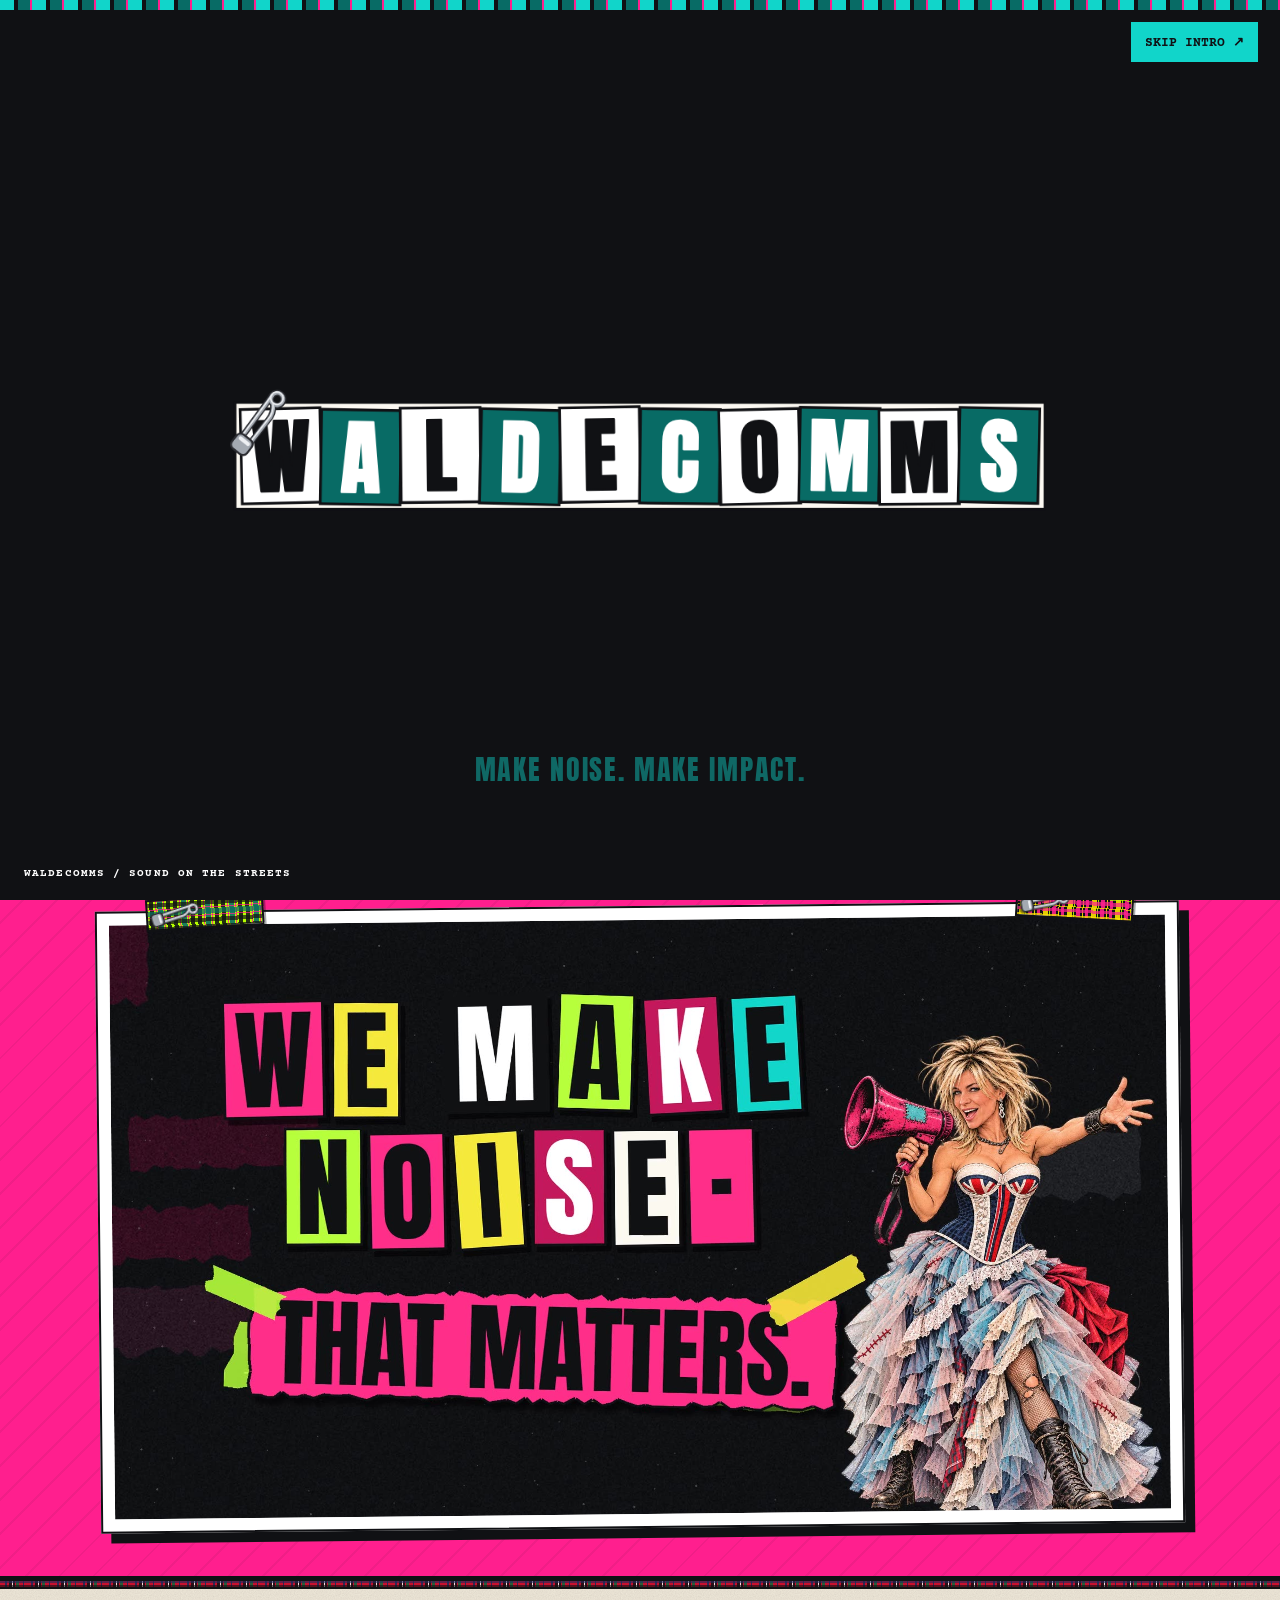
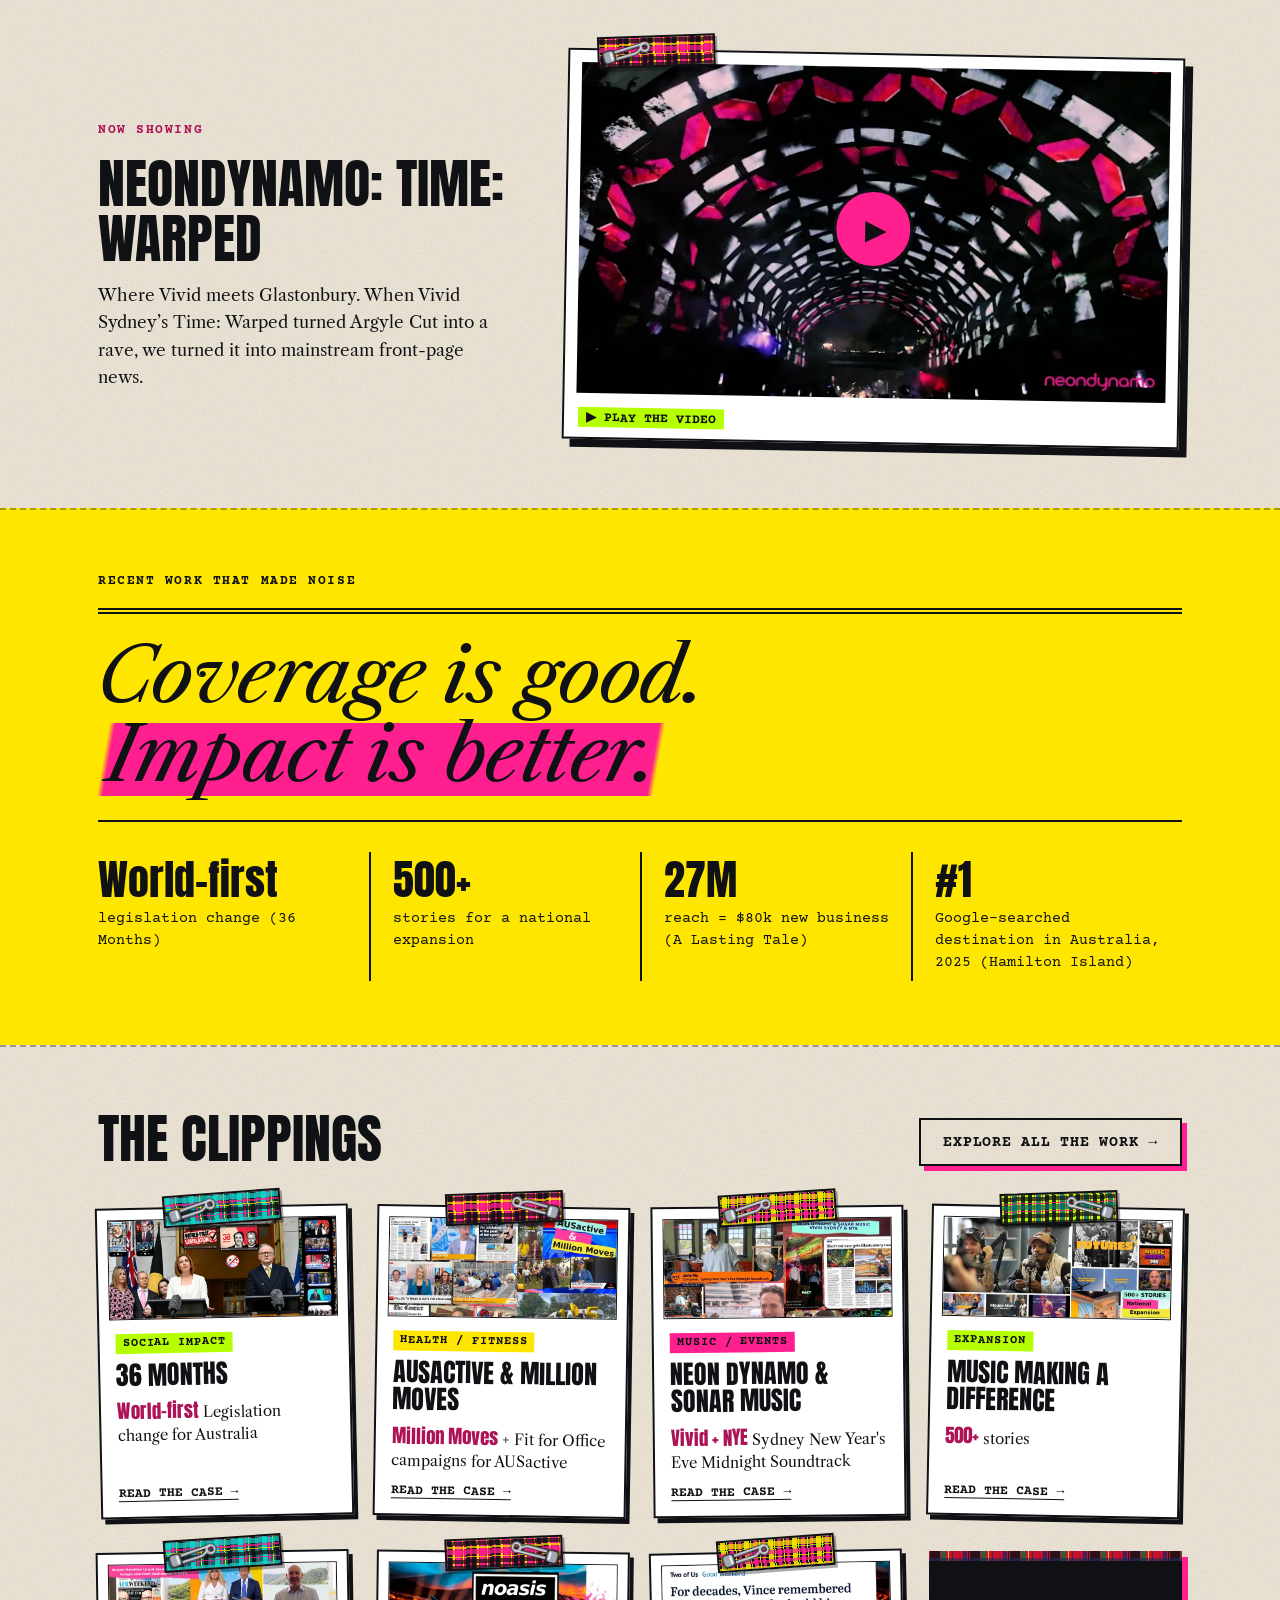
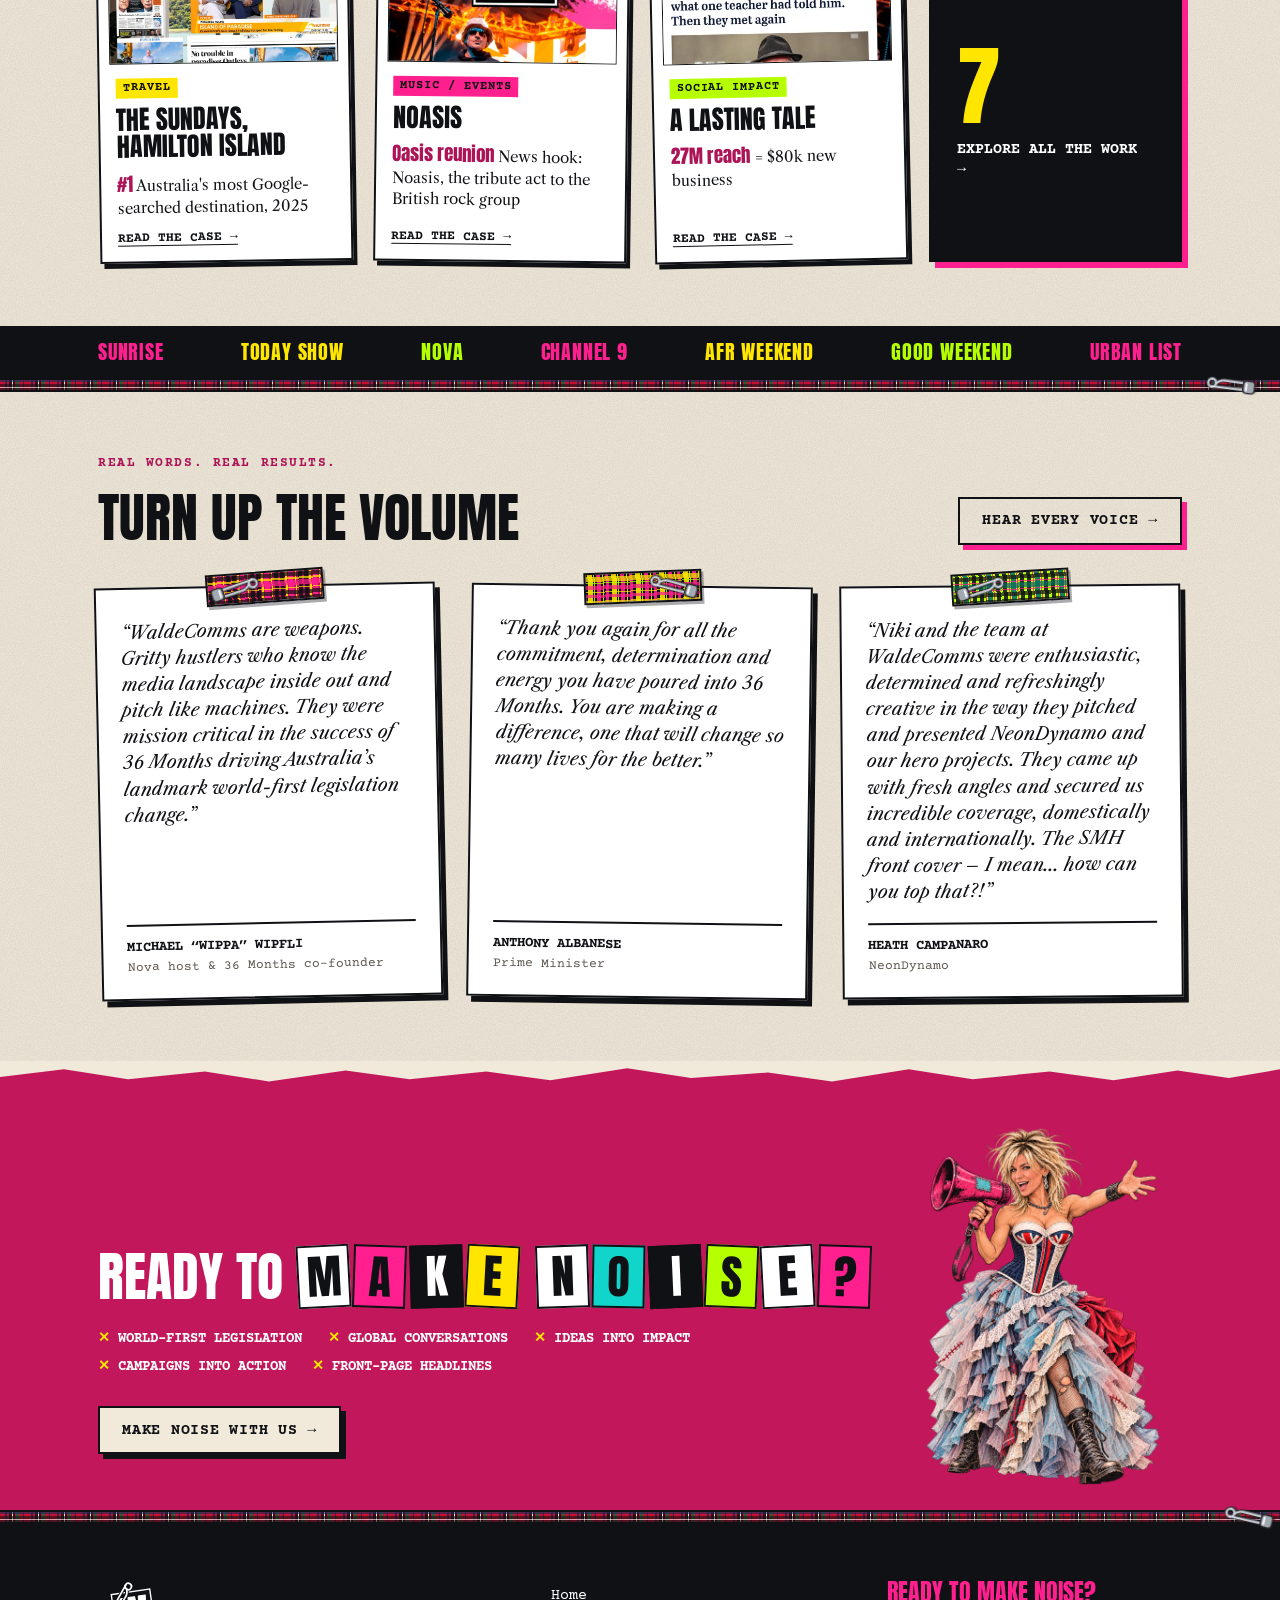
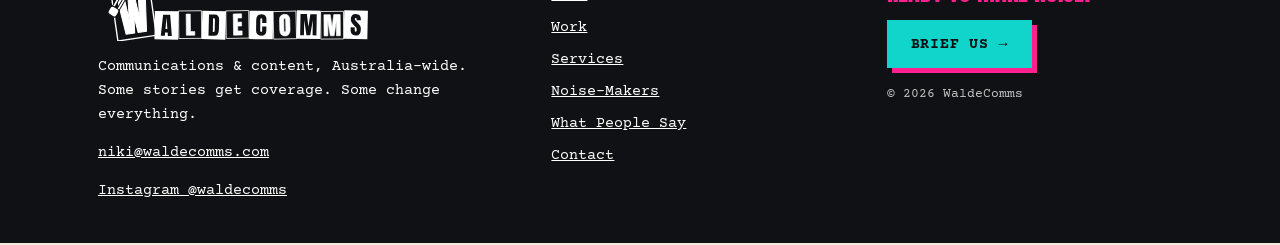
==== commit ba097ca0: "Remove social media service (Niki 21 Nov: no crisis comms/social management, project work only): Soc" ====
--- a/index.html
+++ b/index.html
@@ -1,8 +1,8 @@
-<!doctype html><html lang="en-AU"><head><meta charset="utf-8"><meta name="robots" content="noindex"><meta http-equiv="Cache-Control" content="no-cache, no-store, must-revalidate"><meta http-equiv="Pragma" content="no-cache"><meta http-equiv="Expires" content="0"><meta name="wc-ver" content="45b9d2302c"><script>(function(){try{var v=document.querySelector('meta[name=wc-ver]').content,k='wcv-'+location.pathname;fetch(location.pathname+'?nc='+Date.now(),{cache:'no-store'}).then(function(r){return r.text()}).then(function(t){var m=t.match(/name="wc-ver" content="([0-9a-f]+)"/);if(m&&m[1]!==v&&sessionStorage.getItem(k)!==m[1]){sessionStorage.setItem(k,m[1]);var q=new URLSearchParams(location.search);q.set('v',m[1]);location.replace(location.pathname+'?'+q+location.hash)}})}catch(e){}})()</script><script>(function(u){if(/iP(hone|ad|od)/.test(u)||(/Safari[/]/.test(u)&&!/Chrome|Chromium|CriOS|FxiOS|Edg|Android/.test(u)))document.documentElement.classList.add("no-alpha")})(navigator.userAgent)</script><meta name="viewport" content="width=device-width,initial-scale=1">
+<!doctype html><html lang="en-AU"><head><meta charset="utf-8"><meta name="robots" content="noindex"><meta http-equiv="Cache-Control" content="no-cache, no-store, must-revalidate"><meta http-equiv="Pragma" content="no-cache"><meta http-equiv="Expires" content="0"><meta name="wc-ver" content="0d75c2c958"><script>(function(){try{var v=document.querySelector('meta[name=wc-ver]').content,k='wcv-'+location.pathname;fetch(location.pathname+'?nc='+Date.now(),{cache:'no-store'}).then(function(r){return r.text()}).then(function(t){var m=t.match(/name="wc-ver" content="([0-9a-f]+)"/);if(m&&m[1]!==v&&sessionStorage.getItem(k)!==m[1]){sessionStorage.setItem(k,m[1]);var q=new URLSearchParams(location.search);q.set('v',m[1]);location.replace(location.pathname+'?'+q+location.hash)}})}catch(e){}})()</script><script>(function(u){if(/iP(hone|ad|od)/.test(u)||(/Safari[/]/.test(u)&&!/Chrome|Chromium|CriOS|FxiOS|Edg|Android/.test(u)))document.documentElement.classList.add("no-alpha")})(navigator.userAgent)</script><meta name="viewport" content="width=device-width,initial-scale=1">
 <title>WaldeComms | PR that makes noise, Australia-wide</title><meta name="description" content="WaldeComms is an Australian PR agency that turns businesses into brands people can&#x27;t ignore."><meta name="theme-color" content="#101114">
 <link rel="icon" type="image/svg+xml" href="./img/favicon.svg?v=c53e393b"><link rel="icon" type="image/png" sizes="32x32" href="./img/favicon-32.png?v=c53e393b"><link rel="icon" type="image/png" sizes="64x64" href="./img/favicon-64.png?v=c53e393b"><link rel="apple-touch-icon" href="./img/apple-touch-icon.png?v=c53e393b">
 <link rel="preload" href="./fonts/anton.woff2" as="font" type="font/woff2" crossorigin><link rel="preload" href="./fonts/courier-prime-bold.woff2" as="font" type="font/woff2" crossorigin>
-<link rel="stylesheet" href="./css/site.css?v=45b9d2302c"><link rel="stylesheet" href="./css/intro.css?v=45b9d2302c"><link rel="preload" href="./img/waldecomms-logo.svg?v=c53e393b" as="image">
+<link rel="stylesheet" href="./css/site.css?v=0d75c2c958"><link rel="stylesheet" href="./css/intro.css?v=0d75c2c958"><link rel="preload" href="./img/waldecomms-logo.svg?v=c53e393b" as="image">
 <script>document.documentElement.classList.add('js')</script></head><body>
 <a class="skiplink" href="#main">Skip to content</a><div id="intro" hidden aria-label="WaldeComms introduction">
  <div class="i-flash f1"></div><div class="i-flash f2"></div><div class="i-flash f3"></div>
@@ -15,28 +15,28 @@
  <button class="i-skip" type="button">Skip intro ↗</button>
 </div>
 
-<header class="hdr"><div class="wrap hdr__in"><a class="logo" href="./?intro=1&amp;v=45b9d2302c" aria-label="WaldeComms home (replays the intro)"><img src="./img/waldecomms-lockup-color.svg?v=c53e393b" alt="WaldeComms" width="279" height="62"></a>
-<nav class="nav" aria-label="Main"><a href="./work/?v=45b9d2302c">Work</a><a href="./services/?v=45b9d2302c">Services</a><a href="./noise-makers/?v=45b9d2302c">Noise-Makers</a><a href="./what-people-say/?v=45b9d2302c">What People Say</a><a href="./contact/?v=45b9d2302c">Contact</a></nav><div class="hdr-cta"><a class="btn btn--sm" href="./contact/?v=45b9d2302c" data-cta>Make noise</a>
+<header class="hdr"><div class="wrap hdr__in"><a class="logo" href="./?intro=1&amp;v=0d75c2c958" aria-label="WaldeComms home (replays the intro)"><img src="./img/waldecomms-lockup-color.svg?v=c53e393b" alt="WaldeComms" width="279" height="62"></a>
+<nav class="nav" aria-label="Main"><a href="./work/?v=0d75c2c958">Work</a><a href="./services/?v=0d75c2c958">Services</a><a href="./noise-makers/?v=0d75c2c958">Noise-Makers</a><a href="./what-people-say/?v=0d75c2c958">What People Say</a><a href="./contact/?v=0d75c2c958">Contact</a></nav><div class="hdr-cta"><a class="btn btn--sm" href="./contact/?v=0d75c2c958" data-cta>Make noise</a>
 <a class="mnav-open" href="#mmenu" role="button" aria-expanded="false" aria-controls="mmenu" aria-label="Menu"><span class="burger" aria-hidden="true"><i></i><i></i><i></i></span><span class="mnav-l">Menu</span></a></div></div><div class="tartan" aria-hidden="true"><span class="pin" aria-hidden="true" style="left:26px;--rot:84deg"></span></div></header>
-<div class="mmenu" id="mmenu" role="dialog" aria-modal="true" aria-label="Site menu"><div class="mmenu__top"><img src="./img/waldecomms-lockup-white.svg?v=c53e393b" alt="" width="207" height="46"><a class="mmenu__close" href="#" role="button" aria-label="Close menu">Close ✕</a></div><nav aria-label="Mobile"><a href="./?v=45b9d2302c">Home</a><a href="./work/?v=45b9d2302c">Work</a><a href="./services/?v=45b9d2302c">Services</a><a href="./noise-makers/?v=45b9d2302c">Noise-Makers</a><a href="./what-people-say/?v=45b9d2302c">What People Say</a><a href="./contact/?v=45b9d2302c">Contact</a></nav><a class="btn btn--teal mmenu__cta" href="./contact/?v=45b9d2302c">Make noise →</a></div>
-<main id="main"><section class="hero hero--video"><div class="wrap hero__in"><div class="hero__t"><p class="kick"><span class="ransom"><span class="sr">PR</span><span class="ransom__v" aria-hidden="true"><span class="rw"><span class="rt rt--0" style="--r:-3deg">P</span><span class="rt rt--1" style="--r:2deg">R</span></span></span></span> <span>Australia</span></p><h1 class="h1"><span class="h1__a">We make noise.</span> <span class="h1__b">That matters.</span></h1><p class="sub sub--home">Some stories get coverage. <span class="hl hl--p">Some change everything.</span></p><div class="ctas"><a class="btn" href="./work/?v=45b9d2302c" data-cta>See the work →</a></div><p class="pinnote"><span class="pin-ico" aria-hidden="true"></span>That’s Niki Waldegrave · Noise with impact</p></div><figure class="hero__me hero__me--vid"><video class="hero__vid" autoplay muted loop playsinline preload="auto" poster="./img/niki-instigator.png?v=45b9d2302c" width="720" height="1226" aria-label="Illustration of Niki Waldegrave, megaphone on her shoulder, hand on hip" data-pose="instigator"><source src="./video/niki-hero-loop-alpha.webm?v=45b9d2302c" type="video/webm; codecs=vp9"></video><img class="hero__still" src="./img/niki-instigator.png?v=45b9d2302c" alt="Illustration of Niki Waldegrave, megaphone on her shoulder, hand on hip" width="1024" height="1536" data-pose="instigator"></figure></div></section>
+<div class="mmenu" id="mmenu" role="dialog" aria-modal="true" aria-label="Site menu"><div class="mmenu__top"><img src="./img/waldecomms-lockup-white.svg?v=c53e393b" alt="" width="207" height="46"><a class="mmenu__close" href="#" role="button" aria-label="Close menu">Close ✕</a></div><nav aria-label="Mobile"><a href="./?v=0d75c2c958">Home</a><a href="./work/?v=0d75c2c958">Work</a><a href="./services/?v=0d75c2c958">Services</a><a href="./noise-makers/?v=0d75c2c958">Noise-Makers</a><a href="./what-people-say/?v=0d75c2c958">What People Say</a><a href="./contact/?v=0d75c2c958">Contact</a></nav><a class="btn btn--teal mmenu__cta" href="./contact/?v=0d75c2c958">Make noise →</a></div>
+<main id="main"><section class="hero hero--video"><div class="wrap hero__in"><div class="hero__t"><p class="kick"><span class="ransom"><span class="sr">PR</span><span class="ransom__v" aria-hidden="true"><span class="rw"><span class="rt rt--0" style="--r:-3deg">P</span><span class="rt rt--1" style="--r:2deg">R</span></span></span></span> <span>Australia</span></p><h1 class="h1"><span class="h1__a">We make noise.</span> <span class="h1__b">That matters.</span></h1><p class="sub sub--home">Some stories get coverage. <span class="hl hl--p">Some change everything.</span></p><div class="ctas"><a class="btn" href="./work/?v=0d75c2c958" data-cta>See the work →</a></div><p class="pinnote"><span class="pin-ico" aria-hidden="true"></span>That’s Niki Waldegrave · Noise with impact</p></div><figure class="hero__me hero__me--vid"><video class="hero__vid" autoplay muted loop playsinline preload="auto" poster="./img/niki-instigator.png?v=0d75c2c958" width="720" height="1226" aria-label="Illustration of Niki Waldegrave, megaphone on her shoulder, hand on hip" data-pose="instigator"><source src="./video/niki-hero-loop-alpha.webm?v=0d75c2c958" type="video/webm; codecs=vp9"></video><img class="hero__still" src="./img/niki-instigator.png?v=0d75c2c958" alt="Illustration of Niki Waldegrave, megaphone on her shoulder, hand on hip" width="1024" height="1536" data-pose="instigator"></figure></div></section>
 <section class="band" aria-label="WaldeComms in numbers"><div class="wrap band__in"><p><b>2.3B</b><span>media impressions for one campaign alone</span></p><p><b>14+</b><span>international awards</span></p></div></section>
 <div class="tt" aria-hidden="true"><span class="pin" aria-hidden="true" style="left:26px;--rot:72deg"></span></div>
 <section class="reelsec" data-reel aria-labelledby="reel-h"><div class="wrap"><div class="reelsec__hd"><div><p class="kick kick--ink"> <span>Showreel</span></p><h2 id="reel-h">Watch the <span class="ransom"><span class="sr">REEL</span><span class="ransom__v" aria-hidden="true"><span class="rw"><span class="rt rt--0" style="--r:-3deg">R</span><span class="rt rt--1" style="--r:2deg">E</span><span class="rt rt--2" style="--r:-1.5deg">E</span><span class="rt rt--3" style="--r:3deg">L</span></span></span></span></h2></div><button class="btn reelsec__snd" type="button" data-reel-sound aria-label="Play the showreel with sound from the start">▶ Sound on</button></div>
-<div class="reelsec__f"><span class="tape tape--l tape--g" aria-hidden="true"></span><span class="tape tape--r tape--y" aria-hidden="true"></span><video class="reelsec__v" muted loop playsinline preload="none" poster="./img/reel-poster.jpg?v=45b9d2302c" data-src-sm="./video/reel-720.mp4?v=45b9d2302c" data-src-lg="./video/reel-1080.mp4?v=45b9d2302c" width="1920" height="1080" aria-label="WaldeComms showreel"></video><noscript><video controls preload="none" poster="./img/reel-poster.jpg?v=45b9d2302c" src="./video/reel-720.mp4?v=45b9d2302c" width="1920" height="1080"></video></noscript></div></div></section>
+<div class="reelsec__f"><span class="tape tape--l tape--g" aria-hidden="true"></span><span class="tape tape--r tape--y" aria-hidden="true"></span><video class="reelsec__v" muted loop playsinline preload="none" poster="./img/reel-poster.jpg?v=0d75c2c958" data-src-sm="./video/reel-720.mp4?v=0d75c2c958" data-src-lg="./video/reel-1080.mp4?v=0d75c2c958" width="1920" height="1080" aria-label="WaldeComms showreel"></video><noscript><video controls preload="none" poster="./img/reel-poster.jpg?v=0d75c2c958" src="./video/reel-720.mp4?v=0d75c2c958" width="1920" height="1080"></video></noscript></div></div></section>
 <div class="tt tt--thin" aria-hidden="true"></div>
 <section class="sec" data-now-showing aria-labelledby="ns-h"><div class="wrap reel"><div><p class="kick kick--ink"> <span>Now showing</span></p><h2 id="ns-h">NeonDynamo: Time: Warped</h2><p>Where Vivid meets Glastonbury. When Vivid Sydney’s Time: Warped turned Argyle Cut into a rave, we turned it into mainstream front-page news.</p></div>
-<button class="reel__f" type="button" data-yt="TSCt61_0Z-E" aria-label="Play the NeonDynamo Time: Warped video"><span class="tape tape--l tape--p" aria-hidden="true"></span><img src="./img/neon-poster.webp?v=45b9d2302c" alt="NeonDynamo Time: Warped video still" width="1280" height="720" loading="lazy"><span class="reel__play" aria-hidden="true">▶</span><span class="reel__cap">▶ Play the video</span></button></div></section>
+<button class="reel__f" type="button" data-yt="TSCt61_0Z-E" aria-label="Play the NeonDynamo Time: Warped video"><span class="tape tape--l tape--p" aria-hidden="true"></span><img src="./img/neon-poster.webp?v=0d75c2c958" alt="NeonDynamo Time: Warped video still" width="1280" height="720" loading="lazy"><span class="reel__play" aria-hidden="true">▶</span><span class="reel__cap">▶ Play the video</span></button></div></section>
 <section class="sec sec--yellow" aria-labelledby="ci-h"><div class="wrap"><p class="kick kick--ink"> <span>Recent work that made noise</span></p><h2 id="ci-h" class="sr">Coverage is good. Impact is better.</h2><p class="headline" aria-hidden="true">Coverage is good.<br><em class="hl hl--p">Impact is better.</em></p>
 <div class="cols"><div><b>World-first</b><span>legislation change (36 Months)</span></div><div><b>500+</b><span>stories for a national expansion</span></div><div><b>27M</b><span>reach = $80k new business (A Lasting Tale)</span></div><div><b>#1</b><span>Google-searched destination in Australia, 2025 (Hamilton Island)</span></div></div></div></section>
-<section class="sec" data-fit-exempt="all" data-fit-reason="six-card grid"><div class="wrap"><div class="sec__hd"><h2>The clippings</h2><a class="btn btn--ghost" href="./work/?v=45b9d2302c">Explore all the work →</a></div>
-<div class="grid grid--4"><a class="card" href="./work/36-months/?v=45b9d2302c" style="--r:-1.2deg"><span class="tape" aria-hidden="true"></span><img src="./img/deck-36-months-sm.webp?v=45b9d2302c" alt="36 Months coverage collage" loading="lazy" width="733" height="413"><span class="card__tag">Social impact</span><span class="card__t">36 Months</span><span class="card__s"><b>World-first</b> Legislation change for Australia</span><span class="card__go">Read the case →</span></a><a class="card" href="./work/million-moves-ausactive/?v=45b9d2302c" style="--r:0.9deg"><span class="tape tape--p" aria-hidden="true"></span><img src="./img/deck-million-moves-sm.webp?v=45b9d2302c" alt="AUSactive &amp; Million Moves coverage collage" loading="lazy" width="733" height="413"><span class="card__tag">Health / Fitness</span><span class="card__t">AUSactive &amp; Million Moves</span><span class="card__s"><b>Million Moves</b> + Fit for Office campaigns for AUSactive</span><span class="card__go">Read the case →</span></a><a class="card" href="./work/neon-dynamo-sonar-music/?v=45b9d2302c" style="--r:-0.6deg"><span class="tape tape--y" aria-hidden="true"></span><img src="./img/deck-neon-dynamo-sm.webp?v=45b9d2302c" alt="Neon Dynamo &amp; Sonar Music coverage collage" loading="lazy" width="733" height="413"><span class="card__tag">Music / Events</span><span class="card__t">Neon Dynamo &amp; Sonar Music</span><span class="card__s"><b>Vivid + NYE</b> Sydney New Year&#x27;s Eve Midnight Soundtrack</span><span class="card__go">Read the case →</span></a><a class="card" href="./work/national-expansion/?v=45b9d2302c" style="--r:1.1deg"><span class="tape tape--g" aria-hidden="true"></span><img src="./img/deck-national-expansion-sm.webp?v=45b9d2302c" alt="Music Making a Difference coverage collage" loading="lazy" width="733" height="413"><span class="card__tag">Expansion</span><span class="card__t">Music Making a Difference</span><span class="card__s"><b>500+</b> stories</span><span class="card__go">Read the case →</span></a><a class="card" href="./work/hamilton-island/?v=45b9d2302c" style="--r:-0.9deg"><span class="tape" aria-hidden="true"></span><img src="./img/deck-hamilton-island-sm.webp?v=45b9d2302c" alt="The Sundays, Hamilton Island coverage collage" loading="lazy" width="733" height="413"><span class="card__tag">Travel</span><span class="card__t">The Sundays, Hamilton Island</span><span class="card__s"><b>#1</b> Australia&#x27;s most Google-searched destination, 2025</span><span class="card__go">Read the case →</span></a><a class="card" href="./work/noasis/?v=45b9d2302c" style="--r:0.7deg"><span class="tape tape--p" aria-hidden="true"></span><img src="./img/deck-noasis.webp?v=45b9d2302c" alt="Noasis coverage collage" loading="lazy" width="733" height="413"><span class="card__tag">Music / Events</span><span class="card__t">Noasis</span><span class="card__s"><b>Oasis reunion</b> News hook: Noasis, the tribute act to the British rock group</span><span class="card__go">Read the case →</span></a><a class="card" href="./work/a-lasting-tale/?v=45b9d2302c" style="--r:-1.2deg"><span class="tape tape--y" aria-hidden="true"></span><img src="./img/deck-lasting-tale.webp?v=45b9d2302c" alt="A Lasting Tale coverage collage" loading="lazy" width="733" height="413"><span class="card__tag">Social impact</span><span class="card__t">A Lasting Tale</span><span class="card__s"><b>27M reach</b> = $80k new business</span><span class="card__go">Read the case →</span></a><a class="card card--more" href="./work/?v=45b9d2302c"><span class="card--more__n">7</span><span class="card--more__t">Explore all the work →</span></a></div></div></section>
+<section class="sec" data-fit-exempt="all" data-fit-reason="six-card grid"><div class="wrap"><div class="sec__hd"><h2>The clippings</h2><a class="btn btn--ghost" href="./work/?v=0d75c2c958">Explore all the work →</a></div>
+<div class="grid grid--4"><a class="card" href="./work/36-months/?v=0d75c2c958" style="--r:-1.2deg"><span class="tape" aria-hidden="true"></span><img src="./img/deck-36-months-sm.webp?v=0d75c2c958" alt="36 Months coverage collage" loading="lazy" width="733" height="413"><span class="card__tag">Social impact</span><span class="card__t">36 Months</span><span class="card__s"><b>World-first</b> Legislation change for Australia</span><span class="card__go">Read the case →</span></a><a class="card" href="./work/million-moves-ausactive/?v=0d75c2c958" style="--r:0.9deg"><span class="tape tape--p" aria-hidden="true"></span><img src="./img/deck-million-moves-sm.webp?v=0d75c2c958" alt="AUSactive &amp; Million Moves coverage collage" loading="lazy" width="733" height="413"><span class="card__tag">Health / Fitness</span><span class="card__t">AUSactive &amp; Million Moves</span><span class="card__s"><b>Million Moves</b> + Fit for Office campaigns for AUSactive</span><span class="card__go">Read the case →</span></a><a class="card" href="./work/neon-dynamo-sonar-music/?v=0d75c2c958" style="--r:-0.6deg"><span class="tape tape--y" aria-hidden="true"></span><img src="./img/deck-neon-dynamo-sm.webp?v=0d75c2c958" alt="Neon Dynamo &amp; Sonar Music coverage collage" loading="lazy" width="733" height="413"><span class="card__tag">Music / Events</span><span class="card__t">Neon Dynamo &amp; Sonar Music</span><span class="card__s"><b>Vivid + NYE</b> Sydney New Year&#x27;s Eve Midnight Soundtrack</span><span class="card__go">Read the case →</span></a><a class="card" href="./work/national-expansion/?v=0d75c2c958" style="--r:1.1deg"><span class="tape tape--g" aria-hidden="true"></span><img src="./img/deck-national-expansion-sm.webp?v=0d75c2c958" alt="Music Making a Difference coverage collage" loading="lazy" width="733" height="413"><span class="card__tag">Expansion</span><span class="card__t">Music Making a Difference</span><span class="card__s"><b>500+</b> stories</span><span class="card__go">Read the case →</span></a><a class="card" href="./work/hamilton-island/?v=0d75c2c958" style="--r:-0.9deg"><span class="tape" aria-hidden="true"></span><img src="./img/deck-hamilton-island-sm.webp?v=0d75c2c958" alt="The Sundays, Hamilton Island coverage collage" loading="lazy" width="733" height="413"><span class="card__tag">Travel</span><span class="card__t">The Sundays, Hamilton Island</span><span class="card__s"><b>#1</b> Australia&#x27;s most Google-searched destination, 2025</span><span class="card__go">Read the case →</span></a><a class="card" href="./work/noasis/?v=0d75c2c958" style="--r:0.7deg"><span class="tape tape--p" aria-hidden="true"></span><img src="./img/deck-noasis.webp?v=0d75c2c958" alt="Noasis coverage collage" loading="lazy" width="733" height="413"><span class="card__tag">Music / Events</span><span class="card__t">Noasis</span><span class="card__s"><b>Oasis reunion</b> News hook: Noasis, the tribute act to the British rock group</span><span class="card__go">Read the case →</span></a><a class="card" href="./work/a-lasting-tale/?v=0d75c2c958" style="--r:-1.2deg"><span class="tape tape--y" aria-hidden="true"></span><img src="./img/deck-lasting-tale.webp?v=0d75c2c958" alt="A Lasting Tale coverage collage" loading="lazy" width="733" height="413"><span class="card__tag">Social impact</span><span class="card__t">A Lasting Tale</span><span class="card__s"><b>27M reach</b> = $80k new business</span><span class="card__go">Read the case →</span></a><a class="card card--more" href="./work/?v=0d75c2c958"><span class="card--more__n">7</span><span class="card--more__t">Explore all the work →</span></a></div></div></section>
 <div class="mast" aria-label="Where our stories land"><div class="wrap mast__in"><span>Sunrise</span><span>Today Show</span><span>Nova</span><span>Channel 9</span><span>AFR Weekend</span><span>Good Weekend</span><span>Urban List</span></div></div>
 <div class="tt" aria-hidden="true"><span class="pin pin--d" aria-hidden="true" style="right:40px;--rot:-82deg"></span></div>
-<section class="sec qclips" data-fit-exempt="m" data-fit-reason="three stacked quote cards on mobile" aria-labelledby="qc-h"><div class="wrap"><div class="sec__hd"><div><p class="kick kick--ink"> <span>Real words. Real results.</span></p><h2 id="qc-h">Turn up the volume</h2></div><a class="btn btn--ghost" href="./what-people-say/?v=45b9d2302c">Hear every voice →</a></div><div class="qclips__g"><figure class="qclip" style="--r:-1.2deg"><span class="tape tape--p" aria-hidden="true"></span><blockquote>“WaldeComms are weapons. Gritty hustlers who know the media landscape inside out and pitch like machines. They were mission critical in the success of 36 Months driving Australia’s landmark world-first legislation change.”</blockquote><figcaption>Michael “Wippa” Wipfli<span>Nova host &amp; 36 Months co-founder</span></figcaption></figure><figure class="qclip" style="--r:0.8deg"><span class="tape tape--tt" aria-hidden="true"></span><blockquote>“Thank you again for all the commitment, determination and energy you have poured into 36 Months. You are making a difference, one that will change so many lives for the better.”</blockquote><figcaption>Anthony Albanese<span>Prime Minister</span></figcaption></figure><figure class="qclip" style="--r:-0.5deg"><span class="tape tape--g" aria-hidden="true"></span><blockquote>“Niki and the team at WaldeComms were enthusiastic, determined and refreshingly creative in the way they pitched and presented NeonDynamo and our hero projects. They came up with fresh angles and secured us incredible coverage, domestically and internationally. The SMH front cover – I mean... how can you top that?!”</blockquote><figcaption>Heath Campanaro<span>NeonDynamo</span></figcaption></figure></div></div></section>
-<section class="cta cta-band" aria-labelledby="cta-h"><div class="torn" aria-hidden="true"></div><div class="wrap cta__in"><div><h2 id="cta-h"><span>Ready to</span> <span class="ransom"><span class="sr">MAKE NOISE?</span><span class="ransom__v" aria-hidden="true"><span class="rw"><span class="rt rt--0" style="--r:-3deg">M</span><span class="rt rt--1" style="--r:2deg">A</span><span class="rt rt--2" style="--r:-1.5deg">K</span><span class="rt rt--3" style="--r:3deg">E</span></span><span class="rw"><span class="rt rt--0" style="--r:-2deg">N</span><span class="rt rt--4" style="--r:1deg">O</span><span class="rt rt--2" style="--r:-2.5deg">I</span><span class="rt rt--5" style="--r:2.5deg">S</span><span class="rt rt--0" style="--r:-3deg">E</span><span class="rt rt--1" style="--r:2deg">?</span></span></span></span></h2><ul class="ticks"><li>World-first legislation</li><li>Global conversations</li><li>Ideas into impact</li><li>Campaigns into action</li><li>Front-page headlines</li></ul><a class="btn btn--paper" href="./contact/?v=45b9d2302c">Make noise with us →</a></div><img class="cta__me" src="./img/niki-rally.png?v=45b9d2302c" alt="Illustration of Niki Waldegrave calling through her megaphone" width="1024" height="1536" loading="lazy" data-pose="rally"></div></section></main>
+<section class="sec qclips" data-fit-exempt="m" data-fit-reason="three stacked quote cards on mobile" aria-labelledby="qc-h"><div class="wrap"><div class="sec__hd"><div><p class="kick kick--ink"> <span>Real words. Real results.</span></p><h2 id="qc-h">Turn up the volume</h2></div><a class="btn btn--ghost" href="./what-people-say/?v=0d75c2c958">Hear every voice →</a></div><div class="qclips__g"><figure class="qclip" style="--r:-1.2deg"><span class="tape tape--p" aria-hidden="true"></span><blockquote>“WaldeComms are weapons. Gritty hustlers who know the media landscape inside out and pitch like machines. They were mission critical in the success of 36 Months driving Australia’s landmark world-first legislation change.”</blockquote><figcaption>Michael “Wippa” Wipfli<span>Nova host &amp; 36 Months co-founder</span></figcaption></figure><figure class="qclip" style="--r:0.8deg"><span class="tape tape--tt" aria-hidden="true"></span><blockquote>“Thank you again for all the commitment, determination and energy you have poured into 36 Months. You are making a difference, one that will change so many lives for the better.”</blockquote><figcaption>Anthony Albanese<span>Prime Minister</span></figcaption></figure><figure class="qclip" style="--r:-0.5deg"><span class="tape tape--g" aria-hidden="true"></span><blockquote>“Niki and the team at WaldeComms were enthusiastic, determined and refreshingly creative in the way they pitched and presented NeonDynamo and our hero projects. They came up with fresh angles and secured us incredible coverage, domestically and internationally. The SMH front cover – I mean... how can you top that?!”</blockquote><figcaption>Heath Campanaro<span>NeonDynamo</span></figcaption></figure></div></div></section>
+<section class="cta cta-band" aria-labelledby="cta-h"><div class="torn" aria-hidden="true"></div><div class="wrap cta__in"><div><h2 id="cta-h"><span>Ready to</span> <span class="ransom"><span class="sr">MAKE NOISE?</span><span class="ransom__v" aria-hidden="true"><span class="rw"><span class="rt rt--0" style="--r:-3deg">M</span><span class="rt rt--1" style="--r:2deg">A</span><span class="rt rt--2" style="--r:-1.5deg">K</span><span class="rt rt--3" style="--r:3deg">E</span></span><span class="rw"><span class="rt rt--0" style="--r:-2deg">N</span><span class="rt rt--4" style="--r:1deg">O</span><span class="rt rt--2" style="--r:-2.5deg">I</span><span class="rt rt--5" style="--r:2.5deg">S</span><span class="rt rt--0" style="--r:-3deg">E</span><span class="rt rt--1" style="--r:2deg">?</span></span></span></span></h2><ul class="ticks"><li>World-first legislation</li><li>Global conversations</li><li>Ideas into impact</li><li>Campaigns into action</li><li>Front-page headlines</li></ul><a class="btn btn--paper" href="./contact/?v=0d75c2c958">Make noise with us →</a></div><img class="cta__me" src="./img/niki-rally.png?v=0d75c2c958" alt="Illustration of Niki Waldegrave calling through her megaphone" width="1024" height="1536" loading="lazy" data-pose="rally"></div></section></main>
 <div class="tt" aria-hidden="true"><span class="pin pin--d" aria-hidden="true" style="right:22px;--rot:-76deg"></span></div><footer class="ftr"><div class="wrap ftr__in"><div><img class="ftr__lock" src="./img/waldecomms-lockup-white.svg?v=c53e393b" alt="WaldeComms" width="272" height="60"><p>Communications &amp; content, Australia-wide.<br>Some stories get coverage. Some change everything.</p><p><a class="" href="mailto:niki@waldecomms.com?subject=Ready%20to%20make%20noise">niki@waldecomms.com</a></p><p><a href="https://instagram.com/waldecomms" rel="noopener" target="_blank">Instagram @waldecomms</a></p></div>
-<nav aria-label="Footer"><a href="./?v=45b9d2302c">Home</a><a href="./work/?v=45b9d2302c">Work</a><a href="./services/?v=45b9d2302c">Services</a><a href="./noise-makers/?v=45b9d2302c">Noise-Makers</a><a href="./what-people-say/?v=45b9d2302c">What People Say</a><a href="./contact/?v=45b9d2302c">Contact</a></nav>
-<div><p class="ftr__h">Ready to make noise?</p><a class="btn btn--teal" href="./contact/?v=45b9d2302c">Brief us →</a><p><small>© 2026 WaldeComms</small></p></div></div></footer>
+<nav aria-label="Footer"><a href="./?v=0d75c2c958">Home</a><a href="./work/?v=0d75c2c958">Work</a><a href="./services/?v=0d75c2c958">Services</a><a href="./noise-makers/?v=0d75c2c958">Noise-Makers</a><a href="./what-people-say/?v=0d75c2c958">What People Say</a><a href="./contact/?v=0d75c2c958">Contact</a></nav>
+<div><p class="ftr__h">Ready to make noise?</p><a class="btn btn--teal" href="./contact/?v=0d75c2c958">Brief us →</a><p><small>© 2026 WaldeComms</small></p></div></div></footer>
 <div class="lb" role="dialog" aria-modal="true" aria-label="Viewer"><button class="btn btn--teal btn--sm" type="button">Close ✕</button></div>
-<script src="./js/intro.js?v=45b9d2302c"></script><script src="./js/site.js?v=45b9d2302c" defer></script></body></html>+<script src="./js/intro.js?v=0d75c2c958"></script><script src="./js/site.js?v=0d75c2c958" defer></script></body></html>
--- a/css/site.css
+++ b/css/site.css
@@ -230,7 +230,7 @@
 .cov{margin-top:18px}.cov__h{font:700 13px var(--m);letter-spacing:.12em;text-transform:uppercase;background:var(--pink);color:var(--ink);display:inline-block;padding:3px 8px;margin-bottom:6px}
 .cov__l{list-style:none;margin:0;padding:0}.cov__l li{border-top:1px dashed rgba(16,17,20,.4)}.cov__l .lnk{text-transform:none;letter-spacing:0;font:700 14px/1.35 var(--m);padding:8px 0;display:block;min-height:44px}.cov__l .lnk b{text-transform:uppercase;letter-spacing:.04em;margin-right:.3em}
 /* services */
-.svc-grid{display:grid;grid-template-columns:repeat(3,minmax(0,1fr));gap:30px}
+.svc-grid{display:grid;grid-template-columns:repeat(2,minmax(0,1fr));gap:30px}
 .svc-card{position:relative;background:#fff;border:2px solid var(--ink);padding:28px 26px 30px;box-shadow:4px 5px 0 var(--ink)}
 .svc-card:nth-child(3n+2){transform:rotate(.6deg)}.svc-card:nth-child(3n){transform:rotate(-.5deg)}
 .svc-card h3{margin-bottom:12px}
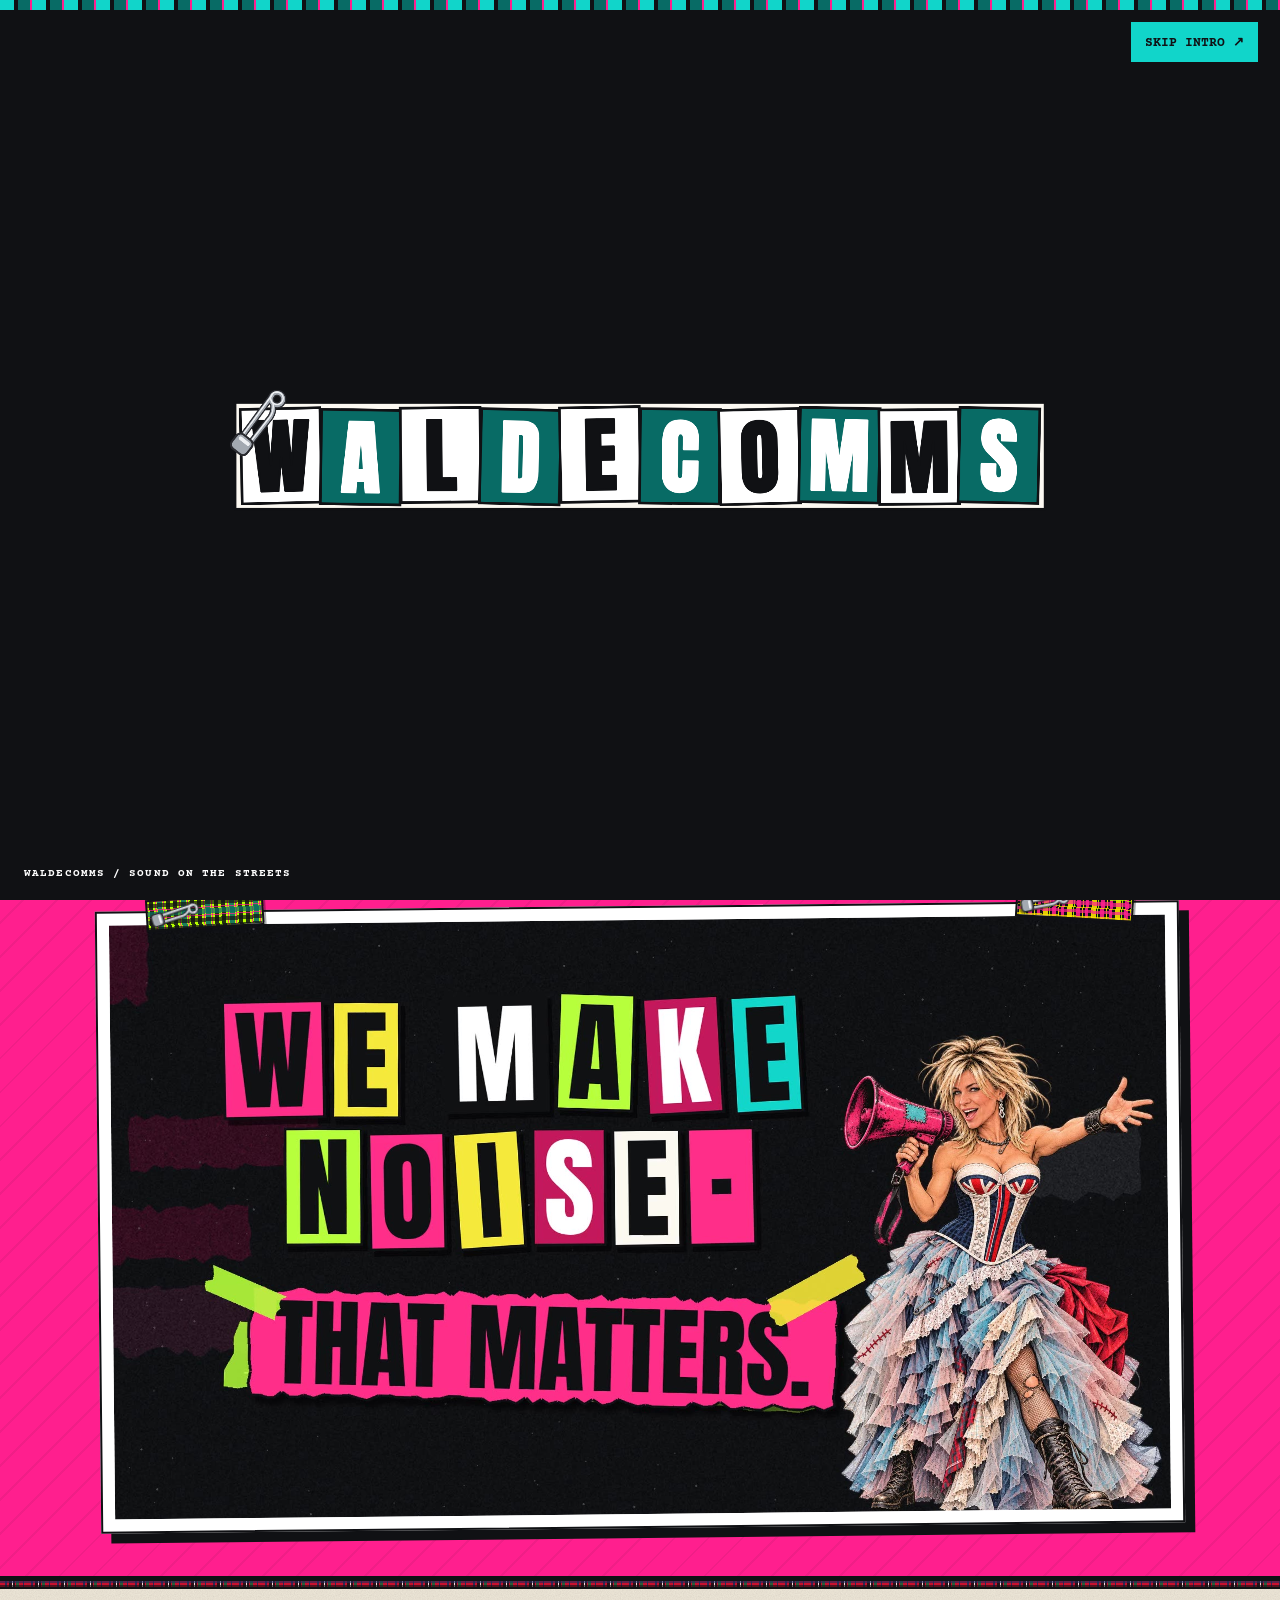
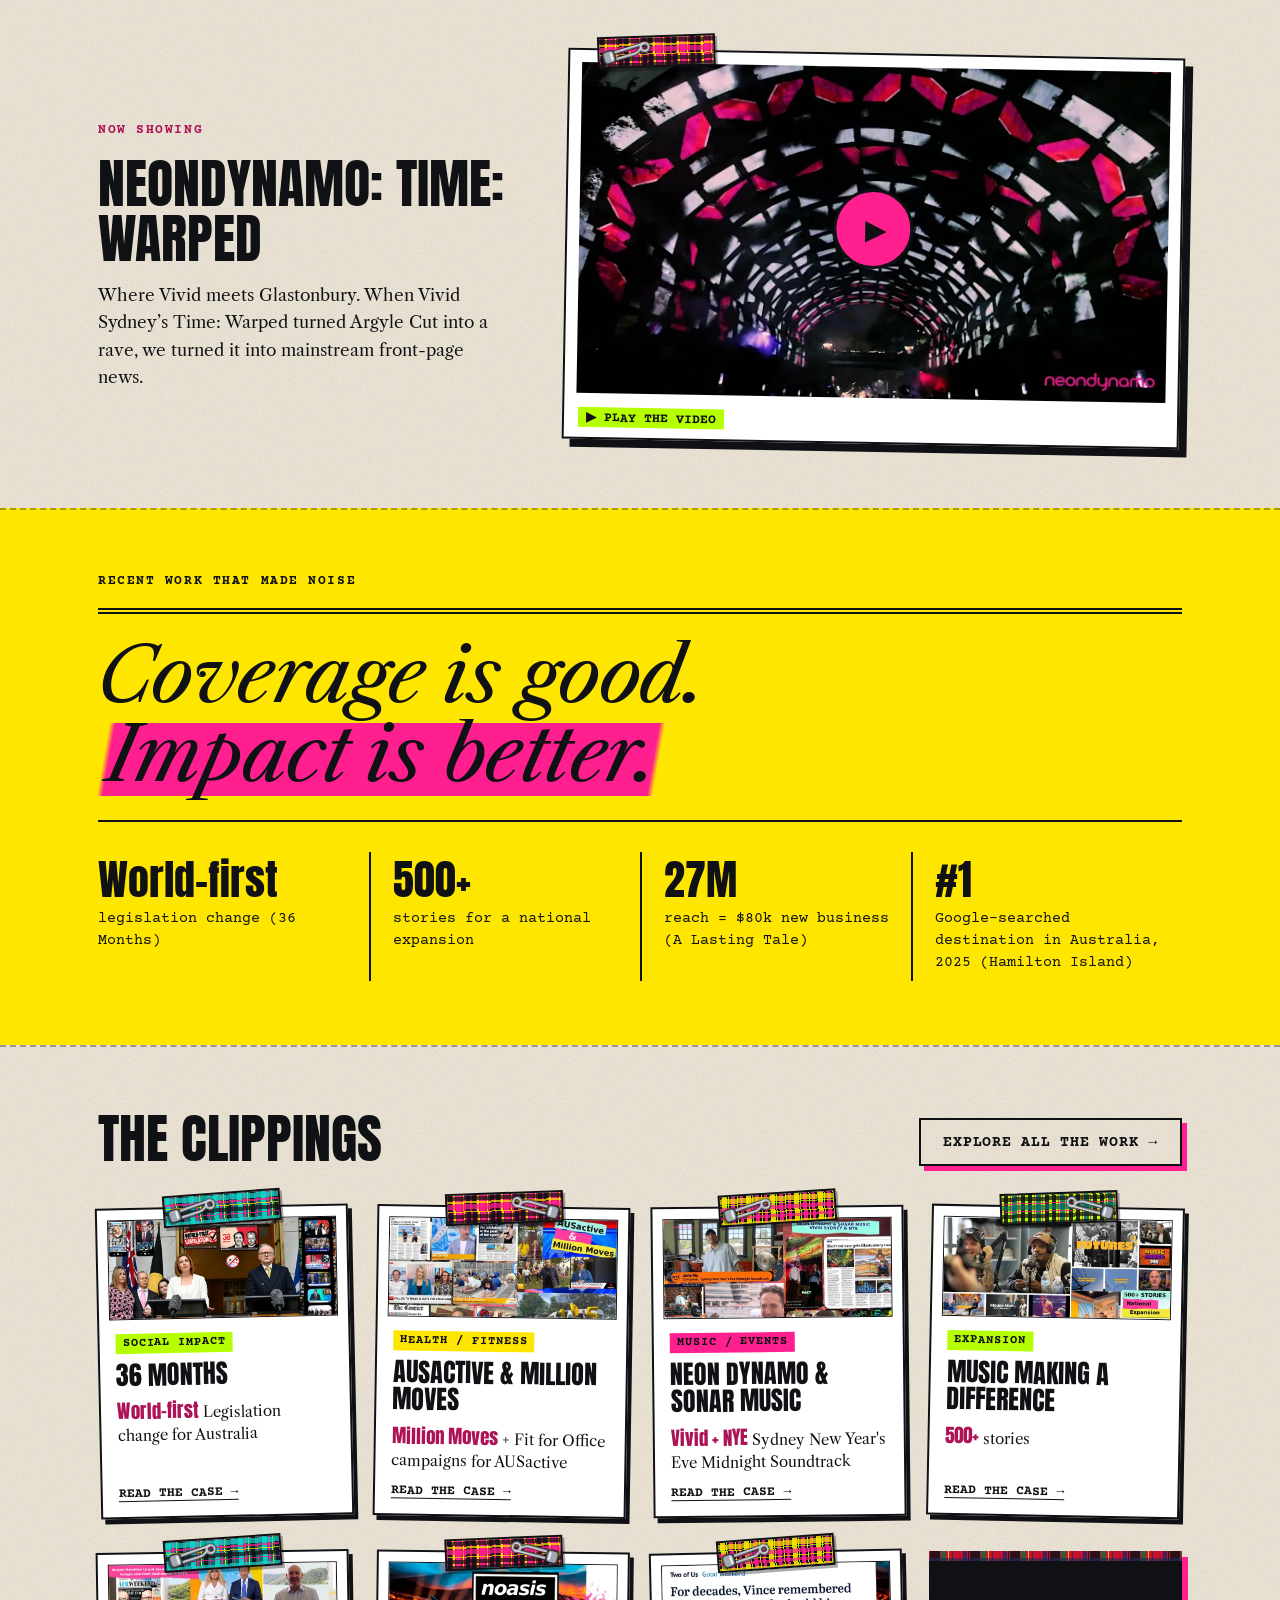
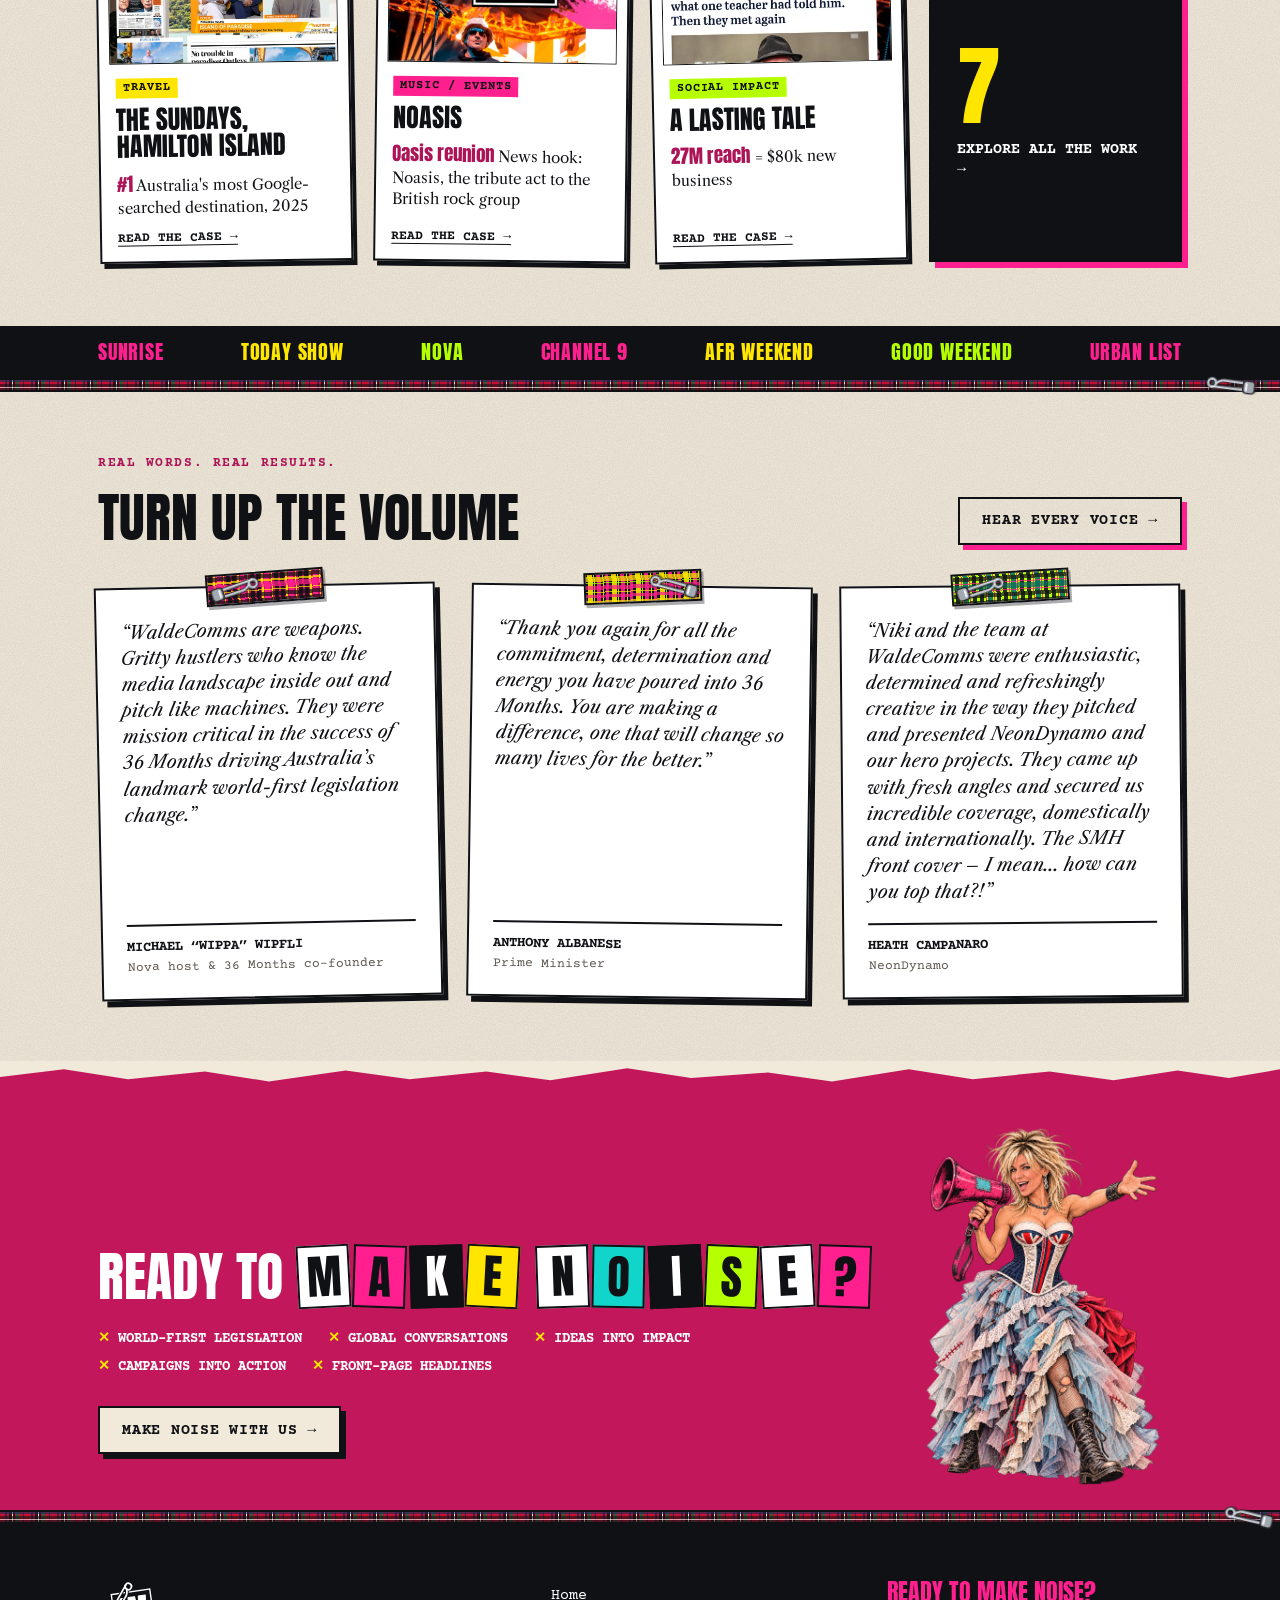
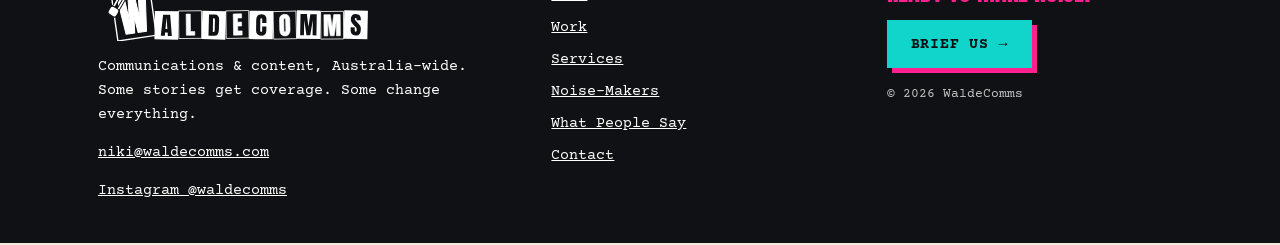
==== commit dad4d937: "Add HubSpot Starter tracking and email-click attribution Load the AP1 portal script on every generat" ====
--- a/index.html
+++ b/index.html
@@ -1,8 +1,8 @@
-<!doctype html><html lang="en-AU"><head><meta charset="utf-8"><meta name="robots" content="noindex"><meta http-equiv="Cache-Control" content="no-cache, no-store, must-revalidate"><meta http-equiv="Pragma" content="no-cache"><meta http-equiv="Expires" content="0"><meta name="wc-ver" content="0d75c2c958"><script>(function(){try{var v=document.querySelector('meta[name=wc-ver]').content,k='wcv-'+location.pathname;fetch(location.pathname+'?nc='+Date.now(),{cache:'no-store'}).then(function(r){return r.text()}).then(function(t){var m=t.match(/name="wc-ver" content="([0-9a-f]+)"/);if(m&&m[1]!==v&&sessionStorage.getItem(k)!==m[1]){sessionStorage.setItem(k,m[1]);var q=new URLSearchParams(location.search);q.set('v',m[1]);location.replace(location.pathname+'?'+q+location.hash)}})}catch(e){}})()</script><script>(function(u){if(/iP(hone|ad|od)/.test(u)||(/Safari[/]/.test(u)&&!/Chrome|Chromium|CriOS|FxiOS|Edg|Android/.test(u)))document.documentElement.classList.add("no-alpha")})(navigator.userAgent)</script><meta name="viewport" content="width=device-width,initial-scale=1">
+<!doctype html><html lang="en-AU"><head><meta charset="utf-8"><meta name="robots" content="noindex"><meta http-equiv="Cache-Control" content="no-cache, no-store, must-revalidate"><meta http-equiv="Pragma" content="no-cache"><meta http-equiv="Expires" content="0"><meta name="wc-ver" content="bb0a2c1914"><script>(function(){try{var v=document.querySelector('meta[name=wc-ver]').content,k='wcv-'+location.pathname;fetch(location.pathname+'?nc='+Date.now(),{cache:'no-store'}).then(function(r){return r.text()}).then(function(t){var m=t.match(/name="wc-ver" content="([0-9a-f]+)"/);if(m&&m[1]!==v&&sessionStorage.getItem(k)!==m[1]){sessionStorage.setItem(k,m[1]);var q=new URLSearchParams(location.search);q.set('v',m[1]);location.replace(location.pathname+'?'+q+location.hash)}})}catch(e){}})()</script><script>(function(u){if(/iP(hone|ad|od)/.test(u)||(/Safari[/]/.test(u)&&!/Chrome|Chromium|CriOS|FxiOS|Edg|Android/.test(u)))document.documentElement.classList.add("no-alpha")})(navigator.userAgent)</script><meta name="viewport" content="width=device-width,initial-scale=1">
 <title>WaldeComms | PR that makes noise, Australia-wide</title><meta name="description" content="WaldeComms is an Australian PR agency that turns businesses into brands people can&#x27;t ignore."><meta name="theme-color" content="#101114">
 <link rel="icon" type="image/svg+xml" href="./img/favicon.svg?v=c53e393b"><link rel="icon" type="image/png" sizes="32x32" href="./img/favicon-32.png?v=c53e393b"><link rel="icon" type="image/png" sizes="64x64" href="./img/favicon-64.png?v=c53e393b"><link rel="apple-touch-icon" href="./img/apple-touch-icon.png?v=c53e393b">
 <link rel="preload" href="./fonts/anton.woff2" as="font" type="font/woff2" crossorigin><link rel="preload" href="./fonts/courier-prime-bold.woff2" as="font" type="font/woff2" crossorigin>
-<link rel="stylesheet" href="./css/site.css?v=0d75c2c958"><link rel="stylesheet" href="./css/intro.css?v=0d75c2c958"><link rel="preload" href="./img/waldecomms-logo.svg?v=c53e393b" as="image">
+<link rel="stylesheet" href="./css/site.css?v=bb0a2c1914"><link rel="stylesheet" href="./css/intro.css?v=bb0a2c1914"><link rel="preload" href="./img/waldecomms-logo.svg?v=c53e393b" as="image">
 <script>document.documentElement.classList.add('js')</script></head><body>
 <a class="skiplink" href="#main">Skip to content</a><div id="intro" hidden aria-label="WaldeComms introduction">
  <div class="i-flash f1"></div><div class="i-flash f2"></div><div class="i-flash f3"></div>
@@ -15,28 +15,28 @@
  <button class="i-skip" type="button">Skip intro ↗</button>
 </div>
 
-<header class="hdr"><div class="wrap hdr__in"><a class="logo" href="./?intro=1&amp;v=0d75c2c958" aria-label="WaldeComms home (replays the intro)"><img src="./img/waldecomms-lockup-color.svg?v=c53e393b" alt="WaldeComms" width="279" height="62"></a>
-<nav class="nav" aria-label="Main"><a href="./work/?v=0d75c2c958">Work</a><a href="./services/?v=0d75c2c958">Services</a><a href="./noise-makers/?v=0d75c2c958">Noise-Makers</a><a href="./what-people-say/?v=0d75c2c958">What People Say</a><a href="./contact/?v=0d75c2c958">Contact</a></nav><div class="hdr-cta"><a class="btn btn--sm" href="./contact/?v=0d75c2c958" data-cta>Make noise</a>
+<header class="hdr"><div class="wrap hdr__in"><a class="logo" href="./?intro=1&amp;v=bb0a2c1914" aria-label="WaldeComms home (replays the intro)"><img src="./img/waldecomms-lockup-color.svg?v=c53e393b" alt="WaldeComms" width="279" height="62"></a>
+<nav class="nav" aria-label="Main"><a href="./work/?v=bb0a2c1914">Work</a><a href="./services/?v=bb0a2c1914">Services</a><a href="./noise-makers/?v=bb0a2c1914">Noise-Makers</a><a href="./what-people-say/?v=bb0a2c1914">What People Say</a><a href="./contact/?v=bb0a2c1914">Contact</a></nav><div class="hdr-cta"><a class="btn btn--sm" href="./contact/?v=bb0a2c1914" data-cta>Make noise</a>
 <a class="mnav-open" href="#mmenu" role="button" aria-expanded="false" aria-controls="mmenu" aria-label="Menu"><span class="burger" aria-hidden="true"><i></i><i></i><i></i></span><span class="mnav-l">Menu</span></a></div></div><div class="tartan" aria-hidden="true"><span class="pin" aria-hidden="true" style="left:26px;--rot:84deg"></span></div></header>
-<div class="mmenu" id="mmenu" role="dialog" aria-modal="true" aria-label="Site menu"><div class="mmenu__top"><img src="./img/waldecomms-lockup-white.svg?v=c53e393b" alt="" width="207" height="46"><a class="mmenu__close" href="#" role="button" aria-label="Close menu">Close ✕</a></div><nav aria-label="Mobile"><a href="./?v=0d75c2c958">Home</a><a href="./work/?v=0d75c2c958">Work</a><a href="./services/?v=0d75c2c958">Services</a><a href="./noise-makers/?v=0d75c2c958">Noise-Makers</a><a href="./what-people-say/?v=0d75c2c958">What People Say</a><a href="./contact/?v=0d75c2c958">Contact</a></nav><a class="btn btn--teal mmenu__cta" href="./contact/?v=0d75c2c958">Make noise →</a></div>
-<main id="main"><section class="hero hero--video"><div class="wrap hero__in"><div class="hero__t"><p class="kick"><span class="ransom"><span class="sr">PR</span><span class="ransom__v" aria-hidden="true"><span class="rw"><span class="rt rt--0" style="--r:-3deg">P</span><span class="rt rt--1" style="--r:2deg">R</span></span></span></span> <span>Australia</span></p><h1 class="h1"><span class="h1__a">We make noise.</span> <span class="h1__b">That matters.</span></h1><p class="sub sub--home">Some stories get coverage. <span class="hl hl--p">Some change everything.</span></p><div class="ctas"><a class="btn" href="./work/?v=0d75c2c958" data-cta>See the work →</a></div><p class="pinnote"><span class="pin-ico" aria-hidden="true"></span>That’s Niki Waldegrave · Noise with impact</p></div><figure class="hero__me hero__me--vid"><video class="hero__vid" autoplay muted loop playsinline preload="auto" poster="./img/niki-instigator.png?v=0d75c2c958" width="720" height="1226" aria-label="Illustration of Niki Waldegrave, megaphone on her shoulder, hand on hip" data-pose="instigator"><source src="./video/niki-hero-loop-alpha.webm?v=0d75c2c958" type="video/webm; codecs=vp9"></video><img class="hero__still" src="./img/niki-instigator.png?v=0d75c2c958" alt="Illustration of Niki Waldegrave, megaphone on her shoulder, hand on hip" width="1024" height="1536" data-pose="instigator"></figure></div></section>
+<div class="mmenu" id="mmenu" role="dialog" aria-modal="true" aria-label="Site menu"><div class="mmenu__top"><img src="./img/waldecomms-lockup-white.svg?v=c53e393b" alt="" width="207" height="46"><a class="mmenu__close" href="#" role="button" aria-label="Close menu">Close ✕</a></div><nav aria-label="Mobile"><a href="./?v=bb0a2c1914">Home</a><a href="./work/?v=bb0a2c1914">Work</a><a href="./services/?v=bb0a2c1914">Services</a><a href="./noise-makers/?v=bb0a2c1914">Noise-Makers</a><a href="./what-people-say/?v=bb0a2c1914">What People Say</a><a href="./contact/?v=bb0a2c1914">Contact</a></nav><a class="btn btn--teal mmenu__cta" href="./contact/?v=bb0a2c1914">Make noise →</a></div>
+<main id="main"><section class="hero hero--video"><div class="wrap hero__in"><div class="hero__t"><p class="kick"><span class="ransom"><span class="sr">PR</span><span class="ransom__v" aria-hidden="true"><span class="rw"><span class="rt rt--0" style="--r:-3deg">P</span><span class="rt rt--1" style="--r:2deg">R</span></span></span></span> <span>Australia</span></p><h1 class="h1"><span class="h1__a">We make noise.</span> <span class="h1__b">That matters.</span></h1><p class="sub sub--home">Some stories get coverage. <span class="hl hl--p">Some change everything.</span></p><div class="ctas"><a class="btn" href="./work/?v=bb0a2c1914" data-cta>See the work →</a></div><p class="pinnote"><span class="pin-ico" aria-hidden="true"></span>That’s Niki Waldegrave · Noise with impact</p></div><figure class="hero__me hero__me--vid"><video class="hero__vid" autoplay muted loop playsinline preload="auto" poster="./img/niki-instigator.png?v=bb0a2c1914" width="720" height="1226" aria-label="Illustration of Niki Waldegrave, megaphone on her shoulder, hand on hip" data-pose="instigator"><source src="./video/niki-hero-loop-alpha.webm?v=bb0a2c1914" type="video/webm; codecs=vp9"></video><img class="hero__still" src="./img/niki-instigator.png?v=bb0a2c1914" alt="Illustration of Niki Waldegrave, megaphone on her shoulder, hand on hip" width="1024" height="1536" data-pose="instigator"></figure></div></section>
 <section class="band" aria-label="WaldeComms in numbers"><div class="wrap band__in"><p><b>2.3B</b><span>media impressions for one campaign alone</span></p><p><b>14+</b><span>international awards</span></p></div></section>
 <div class="tt" aria-hidden="true"><span class="pin" aria-hidden="true" style="left:26px;--rot:72deg"></span></div>
 <section class="reelsec" data-reel aria-labelledby="reel-h"><div class="wrap"><div class="reelsec__hd"><div><p class="kick kick--ink"> <span>Showreel</span></p><h2 id="reel-h">Watch the <span class="ransom"><span class="sr">REEL</span><span class="ransom__v" aria-hidden="true"><span class="rw"><span class="rt rt--0" style="--r:-3deg">R</span><span class="rt rt--1" style="--r:2deg">E</span><span class="rt rt--2" style="--r:-1.5deg">E</span><span class="rt rt--3" style="--r:3deg">L</span></span></span></span></h2></div><button class="btn reelsec__snd" type="button" data-reel-sound aria-label="Play the showreel with sound from the start">▶ Sound on</button></div>
-<div class="reelsec__f"><span class="tape tape--l tape--g" aria-hidden="true"></span><span class="tape tape--r tape--y" aria-hidden="true"></span><video class="reelsec__v" muted loop playsinline preload="none" poster="./img/reel-poster.jpg?v=0d75c2c958" data-src-sm="./video/reel-720.mp4?v=0d75c2c958" data-src-lg="./video/reel-1080.mp4?v=0d75c2c958" width="1920" height="1080" aria-label="WaldeComms showreel"></video><noscript><video controls preload="none" poster="./img/reel-poster.jpg?v=0d75c2c958" src="./video/reel-720.mp4?v=0d75c2c958" width="1920" height="1080"></video></noscript></div></div></section>
+<div class="reelsec__f"><span class="tape tape--l tape--g" aria-hidden="true"></span><span class="tape tape--r tape--y" aria-hidden="true"></span><video class="reelsec__v" muted loop playsinline preload="none" poster="./img/reel-poster.jpg?v=bb0a2c1914" data-src-sm="./video/reel-720.mp4?v=bb0a2c1914" data-src-lg="./video/reel-1080.mp4?v=bb0a2c1914" width="1920" height="1080" aria-label="WaldeComms showreel"></video><noscript><video controls preload="none" poster="./img/reel-poster.jpg?v=bb0a2c1914" src="./video/reel-720.mp4?v=bb0a2c1914" width="1920" height="1080"></video></noscript></div></div></section>
 <div class="tt tt--thin" aria-hidden="true"></div>
 <section class="sec" data-now-showing aria-labelledby="ns-h"><div class="wrap reel"><div><p class="kick kick--ink"> <span>Now showing</span></p><h2 id="ns-h">NeonDynamo: Time: Warped</h2><p>Where Vivid meets Glastonbury. When Vivid Sydney’s Time: Warped turned Argyle Cut into a rave, we turned it into mainstream front-page news.</p></div>
-<button class="reel__f" type="button" data-yt="TSCt61_0Z-E" aria-label="Play the NeonDynamo Time: Warped video"><span class="tape tape--l tape--p" aria-hidden="true"></span><img src="./img/neon-poster.webp?v=0d75c2c958" alt="NeonDynamo Time: Warped video still" width="1280" height="720" loading="lazy"><span class="reel__play" aria-hidden="true">▶</span><span class="reel__cap">▶ Play the video</span></button></div></section>
+<button class="reel__f" type="button" data-yt="TSCt61_0Z-E" aria-label="Play the NeonDynamo Time: Warped video"><span class="tape tape--l tape--p" aria-hidden="true"></span><img src="./img/neon-poster.webp?v=bb0a2c1914" alt="NeonDynamo Time: Warped video still" width="1280" height="720" loading="lazy"><span class="reel__play" aria-hidden="true">▶</span><span class="reel__cap">▶ Play the video</span></button></div></section>
 <section class="sec sec--yellow" aria-labelledby="ci-h"><div class="wrap"><p class="kick kick--ink"> <span>Recent work that made noise</span></p><h2 id="ci-h" class="sr">Coverage is good. Impact is better.</h2><p class="headline" aria-hidden="true">Coverage is good.<br><em class="hl hl--p">Impact is better.</em></p>
 <div class="cols"><div><b>World-first</b><span>legislation change (36 Months)</span></div><div><b>500+</b><span>stories for a national expansion</span></div><div><b>27M</b><span>reach = $80k new business (A Lasting Tale)</span></div><div><b>#1</b><span>Google-searched destination in Australia, 2025 (Hamilton Island)</span></div></div></div></section>
-<section class="sec" data-fit-exempt="all" data-fit-reason="six-card grid"><div class="wrap"><div class="sec__hd"><h2>The clippings</h2><a class="btn btn--ghost" href="./work/?v=0d75c2c958">Explore all the work →</a></div>
-<div class="grid grid--4"><a class="card" href="./work/36-months/?v=0d75c2c958" style="--r:-1.2deg"><span class="tape" aria-hidden="true"></span><img src="./img/deck-36-months-sm.webp?v=0d75c2c958" alt="36 Months coverage collage" loading="lazy" width="733" height="413"><span class="card__tag">Social impact</span><span class="card__t">36 Months</span><span class="card__s"><b>World-first</b> Legislation change for Australia</span><span class="card__go">Read the case →</span></a><a class="card" href="./work/million-moves-ausactive/?v=0d75c2c958" style="--r:0.9deg"><span class="tape tape--p" aria-hidden="true"></span><img src="./img/deck-million-moves-sm.webp?v=0d75c2c958" alt="AUSactive &amp; Million Moves coverage collage" loading="lazy" width="733" height="413"><span class="card__tag">Health / Fitness</span><span class="card__t">AUSactive &amp; Million Moves</span><span class="card__s"><b>Million Moves</b> + Fit for Office campaigns for AUSactive</span><span class="card__go">Read the case →</span></a><a class="card" href="./work/neon-dynamo-sonar-music/?v=0d75c2c958" style="--r:-0.6deg"><span class="tape tape--y" aria-hidden="true"></span><img src="./img/deck-neon-dynamo-sm.webp?v=0d75c2c958" alt="Neon Dynamo &amp; Sonar Music coverage collage" loading="lazy" width="733" height="413"><span class="card__tag">Music / Events</span><span class="card__t">Neon Dynamo &amp; Sonar Music</span><span class="card__s"><b>Vivid + NYE</b> Sydney New Year&#x27;s Eve Midnight Soundtrack</span><span class="card__go">Read the case →</span></a><a class="card" href="./work/national-expansion/?v=0d75c2c958" style="--r:1.1deg"><span class="tape tape--g" aria-hidden="true"></span><img src="./img/deck-national-expansion-sm.webp?v=0d75c2c958" alt="Music Making a Difference coverage collage" loading="lazy" width="733" height="413"><span class="card__tag">Expansion</span><span class="card__t">Music Making a Difference</span><span class="card__s"><b>500+</b> stories</span><span class="card__go">Read the case →</span></a><a class="card" href="./work/hamilton-island/?v=0d75c2c958" style="--r:-0.9deg"><span class="tape" aria-hidden="true"></span><img src="./img/deck-hamilton-island-sm.webp?v=0d75c2c958" alt="The Sundays, Hamilton Island coverage collage" loading="lazy" width="733" height="413"><span class="card__tag">Travel</span><span class="card__t">The Sundays, Hamilton Island</span><span class="card__s"><b>#1</b> Australia&#x27;s most Google-searched destination, 2025</span><span class="card__go">Read the case →</span></a><a class="card" href="./work/noasis/?v=0d75c2c958" style="--r:0.7deg"><span class="tape tape--p" aria-hidden="true"></span><img src="./img/deck-noasis.webp?v=0d75c2c958" alt="Noasis coverage collage" loading="lazy" width="733" height="413"><span class="card__tag">Music / Events</span><span class="card__t">Noasis</span><span class="card__s"><b>Oasis reunion</b> News hook: Noasis, the tribute act to the British rock group</span><span class="card__go">Read the case →</span></a><a class="card" href="./work/a-lasting-tale/?v=0d75c2c958" style="--r:-1.2deg"><span class="tape tape--y" aria-hidden="true"></span><img src="./img/deck-lasting-tale.webp?v=0d75c2c958" alt="A Lasting Tale coverage collage" loading="lazy" width="733" height="413"><span class="card__tag">Social impact</span><span class="card__t">A Lasting Tale</span><span class="card__s"><b>27M reach</b> = $80k new business</span><span class="card__go">Read the case →</span></a><a class="card card--more" href="./work/?v=0d75c2c958"><span class="card--more__n">7</span><span class="card--more__t">Explore all the work →</span></a></div></div></section>
+<section class="sec" data-fit-exempt="all" data-fit-reason="six-card grid"><div class="wrap"><div class="sec__hd"><h2>The clippings</h2><a class="btn btn--ghost" href="./work/?v=bb0a2c1914">Explore all the work →</a></div>
+<div class="grid grid--4"><a class="card" href="./work/36-months/?v=bb0a2c1914" style="--r:-1.2deg"><span class="tape" aria-hidden="true"></span><img src="./img/deck-36-months-sm.webp?v=bb0a2c1914" alt="36 Months coverage collage" loading="lazy" width="733" height="413"><span class="card__tag">Social impact</span><span class="card__t">36 Months</span><span class="card__s"><b>World-first</b> Legislation change for Australia</span><span class="card__go">Read the case →</span></a><a class="card" href="./work/million-moves-ausactive/?v=bb0a2c1914" style="--r:0.9deg"><span class="tape tape--p" aria-hidden="true"></span><img src="./img/deck-million-moves-sm.webp?v=bb0a2c1914" alt="AUSactive &amp; Million Moves coverage collage" loading="lazy" width="733" height="413"><span class="card__tag">Health / Fitness</span><span class="card__t">AUSactive &amp; Million Moves</span><span class="card__s"><b>Million Moves</b> + Fit for Office campaigns for AUSactive</span><span class="card__go">Read the case →</span></a><a class="card" href="./work/neon-dynamo-sonar-music/?v=bb0a2c1914" style="--r:-0.6deg"><span class="tape tape--y" aria-hidden="true"></span><img src="./img/deck-neon-dynamo-sm.webp?v=bb0a2c1914" alt="Neon Dynamo &amp; Sonar Music coverage collage" loading="lazy" width="733" height="413"><span class="card__tag">Music / Events</span><span class="card__t">Neon Dynamo &amp; Sonar Music</span><span class="card__s"><b>Vivid + NYE</b> Sydney New Year&#x27;s Eve Midnight Soundtrack</span><span class="card__go">Read the case →</span></a><a class="card" href="./work/national-expansion/?v=bb0a2c1914" style="--r:1.1deg"><span class="tape tape--g" aria-hidden="true"></span><img src="./img/deck-national-expansion-sm.webp?v=bb0a2c1914" alt="Music Making a Difference coverage collage" loading="lazy" width="733" height="413"><span class="card__tag">Expansion</span><span class="card__t">Music Making a Difference</span><span class="card__s"><b>500+</b> stories</span><span class="card__go">Read the case →</span></a><a class="card" href="./work/hamilton-island/?v=bb0a2c1914" style="--r:-0.9deg"><span class="tape" aria-hidden="true"></span><img src="./img/deck-hamilton-island-sm.webp?v=bb0a2c1914" alt="The Sundays, Hamilton Island coverage collage" loading="lazy" width="733" height="413"><span class="card__tag">Travel</span><span class="card__t">The Sundays, Hamilton Island</span><span class="card__s"><b>#1</b> Australia&#x27;s most Google-searched destination, 2025</span><span class="card__go">Read the case →</span></a><a class="card" href="./work/noasis/?v=bb0a2c1914" style="--r:0.7deg"><span class="tape tape--p" aria-hidden="true"></span><img src="./img/deck-noasis.webp?v=bb0a2c1914" alt="Noasis coverage collage" loading="lazy" width="733" height="413"><span class="card__tag">Music / Events</span><span class="card__t">Noasis</span><span class="card__s"><b>Oasis reunion</b> News hook: Noasis, the tribute act to the British rock group</span><span class="card__go">Read the case →</span></a><a class="card" href="./work/a-lasting-tale/?v=bb0a2c1914" style="--r:-1.2deg"><span class="tape tape--y" aria-hidden="true"></span><img src="./img/deck-lasting-tale.webp?v=bb0a2c1914" alt="A Lasting Tale coverage collage" loading="lazy" width="733" height="413"><span class="card__tag">Social impact</span><span class="card__t">A Lasting Tale</span><span class="card__s"><b>27M reach</b> = $80k new business</span><span class="card__go">Read the case →</span></a><a class="card card--more" href="./work/?v=bb0a2c1914"><span class="card--more__n">7</span><span class="card--more__t">Explore all the work →</span></a></div></div></section>
 <div class="mast" aria-label="Where our stories land"><div class="wrap mast__in"><span>Sunrise</span><span>Today Show</span><span>Nova</span><span>Channel 9</span><span>AFR Weekend</span><span>Good Weekend</span><span>Urban List</span></div></div>
 <div class="tt" aria-hidden="true"><span class="pin pin--d" aria-hidden="true" style="right:40px;--rot:-82deg"></span></div>
-<section class="sec qclips" data-fit-exempt="m" data-fit-reason="three stacked quote cards on mobile" aria-labelledby="qc-h"><div class="wrap"><div class="sec__hd"><div><p class="kick kick--ink"> <span>Real words. Real results.</span></p><h2 id="qc-h">Turn up the volume</h2></div><a class="btn btn--ghost" href="./what-people-say/?v=0d75c2c958">Hear every voice →</a></div><div class="qclips__g"><figure class="qclip" style="--r:-1.2deg"><span class="tape tape--p" aria-hidden="true"></span><blockquote>“WaldeComms are weapons. Gritty hustlers who know the media landscape inside out and pitch like machines. They were mission critical in the success of 36 Months driving Australia’s landmark world-first legislation change.”</blockquote><figcaption>Michael “Wippa” Wipfli<span>Nova host &amp; 36 Months co-founder</span></figcaption></figure><figure class="qclip" style="--r:0.8deg"><span class="tape tape--tt" aria-hidden="true"></span><blockquote>“Thank you again for all the commitment, determination and energy you have poured into 36 Months. You are making a difference, one that will change so many lives for the better.”</blockquote><figcaption>Anthony Albanese<span>Prime Minister</span></figcaption></figure><figure class="qclip" style="--r:-0.5deg"><span class="tape tape--g" aria-hidden="true"></span><blockquote>“Niki and the team at WaldeComms were enthusiastic, determined and refreshingly creative in the way they pitched and presented NeonDynamo and our hero projects. They came up with fresh angles and secured us incredible coverage, domestically and internationally. The SMH front cover – I mean... how can you top that?!”</blockquote><figcaption>Heath Campanaro<span>NeonDynamo</span></figcaption></figure></div></div></section>
-<section class="cta cta-band" aria-labelledby="cta-h"><div class="torn" aria-hidden="true"></div><div class="wrap cta__in"><div><h2 id="cta-h"><span>Ready to</span> <span class="ransom"><span class="sr">MAKE NOISE?</span><span class="ransom__v" aria-hidden="true"><span class="rw"><span class="rt rt--0" style="--r:-3deg">M</span><span class="rt rt--1" style="--r:2deg">A</span><span class="rt rt--2" style="--r:-1.5deg">K</span><span class="rt rt--3" style="--r:3deg">E</span></span><span class="rw"><span class="rt rt--0" style="--r:-2deg">N</span><span class="rt rt--4" style="--r:1deg">O</span><span class="rt rt--2" style="--r:-2.5deg">I</span><span class="rt rt--5" style="--r:2.5deg">S</span><span class="rt rt--0" style="--r:-3deg">E</span><span class="rt rt--1" style="--r:2deg">?</span></span></span></span></h2><ul class="ticks"><li>World-first legislation</li><li>Global conversations</li><li>Ideas into impact</li><li>Campaigns into action</li><li>Front-page headlines</li></ul><a class="btn btn--paper" href="./contact/?v=0d75c2c958">Make noise with us →</a></div><img class="cta__me" src="./img/niki-rally.png?v=0d75c2c958" alt="Illustration of Niki Waldegrave calling through her megaphone" width="1024" height="1536" loading="lazy" data-pose="rally"></div></section></main>
+<section class="sec qclips" data-fit-exempt="m" data-fit-reason="three stacked quote cards on mobile" aria-labelledby="qc-h"><div class="wrap"><div class="sec__hd"><div><p class="kick kick--ink"> <span>Real words. Real results.</span></p><h2 id="qc-h">Turn up the volume</h2></div><a class="btn btn--ghost" href="./what-people-say/?v=bb0a2c1914">Hear every voice →</a></div><div class="qclips__g"><figure class="qclip" style="--r:-1.2deg"><span class="tape tape--p" aria-hidden="true"></span><blockquote>“WaldeComms are weapons. Gritty hustlers who know the media landscape inside out and pitch like machines. They were mission critical in the success of 36 Months driving Australia’s landmark world-first legislation change.”</blockquote><figcaption>Michael “Wippa” Wipfli<span>Nova host &amp; 36 Months co-founder</span></figcaption></figure><figure class="qclip" style="--r:0.8deg"><span class="tape tape--tt" aria-hidden="true"></span><blockquote>“Thank you again for all the commitment, determination and energy you have poured into 36 Months. You are making a difference, one that will change so many lives for the better.”</blockquote><figcaption>Anthony Albanese<span>Prime Minister</span></figcaption></figure><figure class="qclip" style="--r:-0.5deg"><span class="tape tape--g" aria-hidden="true"></span><blockquote>“Niki and the team at WaldeComms were enthusiastic, determined and refreshingly creative in the way they pitched and presented NeonDynamo and our hero projects. They came up with fresh angles and secured us incredible coverage, domestically and internationally. The SMH front cover – I mean... how can you top that?!”</blockquote><figcaption>Heath Campanaro<span>NeonDynamo</span></figcaption></figure></div></div></section>
+<section class="cta cta-band" aria-labelledby="cta-h"><div class="torn" aria-hidden="true"></div><div class="wrap cta__in"><div><h2 id="cta-h"><span>Ready to</span> <span class="ransom"><span class="sr">MAKE NOISE?</span><span class="ransom__v" aria-hidden="true"><span class="rw"><span class="rt rt--0" style="--r:-3deg">M</span><span class="rt rt--1" style="--r:2deg">A</span><span class="rt rt--2" style="--r:-1.5deg">K</span><span class="rt rt--3" style="--r:3deg">E</span></span><span class="rw"><span class="rt rt--0" style="--r:-2deg">N</span><span class="rt rt--4" style="--r:1deg">O</span><span class="rt rt--2" style="--r:-2.5deg">I</span><span class="rt rt--5" style="--r:2.5deg">S</span><span class="rt rt--0" style="--r:-3deg">E</span><span class="rt rt--1" style="--r:2deg">?</span></span></span></span></h2><ul class="ticks"><li>World-first legislation</li><li>Global conversations</li><li>Ideas into impact</li><li>Campaigns into action</li><li>Front-page headlines</li></ul><a class="btn btn--paper" href="./contact/?v=bb0a2c1914">Make noise with us →</a></div><img class="cta__me" src="./img/niki-rally.png?v=bb0a2c1914" alt="Illustration of Niki Waldegrave calling through her megaphone" width="1024" height="1536" loading="lazy" data-pose="rally"></div></section></main>
 <div class="tt" aria-hidden="true"><span class="pin pin--d" aria-hidden="true" style="right:22px;--rot:-76deg"></span></div><footer class="ftr"><div class="wrap ftr__in"><div><img class="ftr__lock" src="./img/waldecomms-lockup-white.svg?v=c53e393b" alt="WaldeComms" width="272" height="60"><p>Communications &amp; content, Australia-wide.<br>Some stories get coverage. Some change everything.</p><p><a class="" href="mailto:niki@waldecomms.com?subject=Ready%20to%20make%20noise">niki@waldecomms.com</a></p><p><a href="https://instagram.com/waldecomms" rel="noopener" target="_blank">Instagram @waldecomms</a></p></div>
-<nav aria-label="Footer"><a href="./?v=0d75c2c958">Home</a><a href="./work/?v=0d75c2c958">Work</a><a href="./services/?v=0d75c2c958">Services</a><a href="./noise-makers/?v=0d75c2c958">Noise-Makers</a><a href="./what-people-say/?v=0d75c2c958">What People Say</a><a href="./contact/?v=0d75c2c958">Contact</a></nav>
-<div><p class="ftr__h">Ready to make noise?</p><a class="btn btn--teal" href="./contact/?v=0d75c2c958">Brief us →</a><p><small>© 2026 WaldeComms</small></p></div></div></footer>
+<nav aria-label="Footer"><a href="./?v=bb0a2c1914">Home</a><a href="./work/?v=bb0a2c1914">Work</a><a href="./services/?v=bb0a2c1914">Services</a><a href="./noise-makers/?v=bb0a2c1914">Noise-Makers</a><a href="./what-people-say/?v=bb0a2c1914">What People Say</a><a href="./contact/?v=bb0a2c1914">Contact</a></nav>
+<div><p class="ftr__h">Ready to make noise?</p><a class="btn btn--teal" href="./contact/?v=bb0a2c1914">Brief us →</a><p><small>© 2026 WaldeComms</small></p></div></div></footer>
 <div class="lb" role="dialog" aria-modal="true" aria-label="Viewer"><button class="btn btn--teal btn--sm" type="button">Close ✕</button></div>
-<script src="./js/intro.js?v=0d75c2c958"></script><script src="./js/site.js?v=0d75c2c958" defer></script></body></html>+<script src="./js/hubspot-attribution.js?v=bb0a2c1914"></script><script async defer id="hs-script-loader" src="https://js-ap1.hs-scripts.com/443929027.js"></script><script src="./js/intro.js?v=bb0a2c1914"></script><script src="./js/site.js?v=bb0a2c1914" defer></script></body></html>
